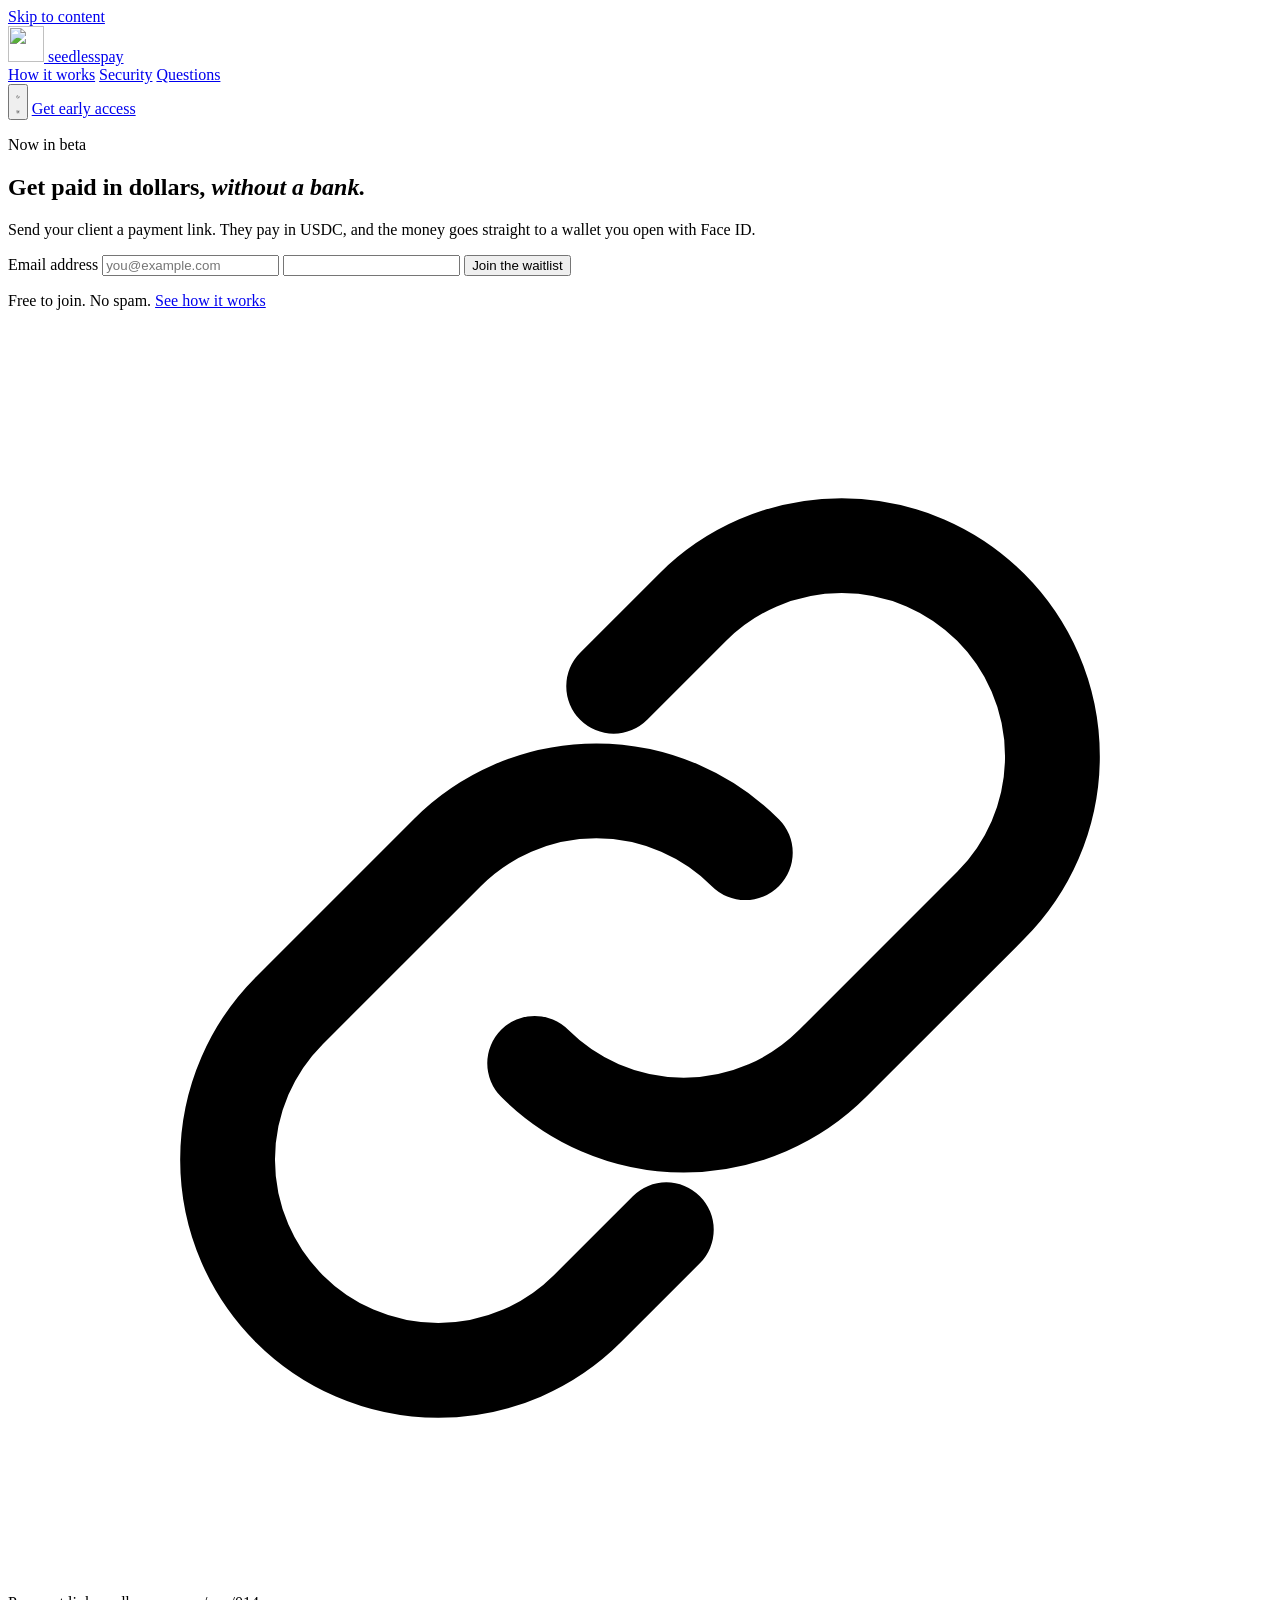
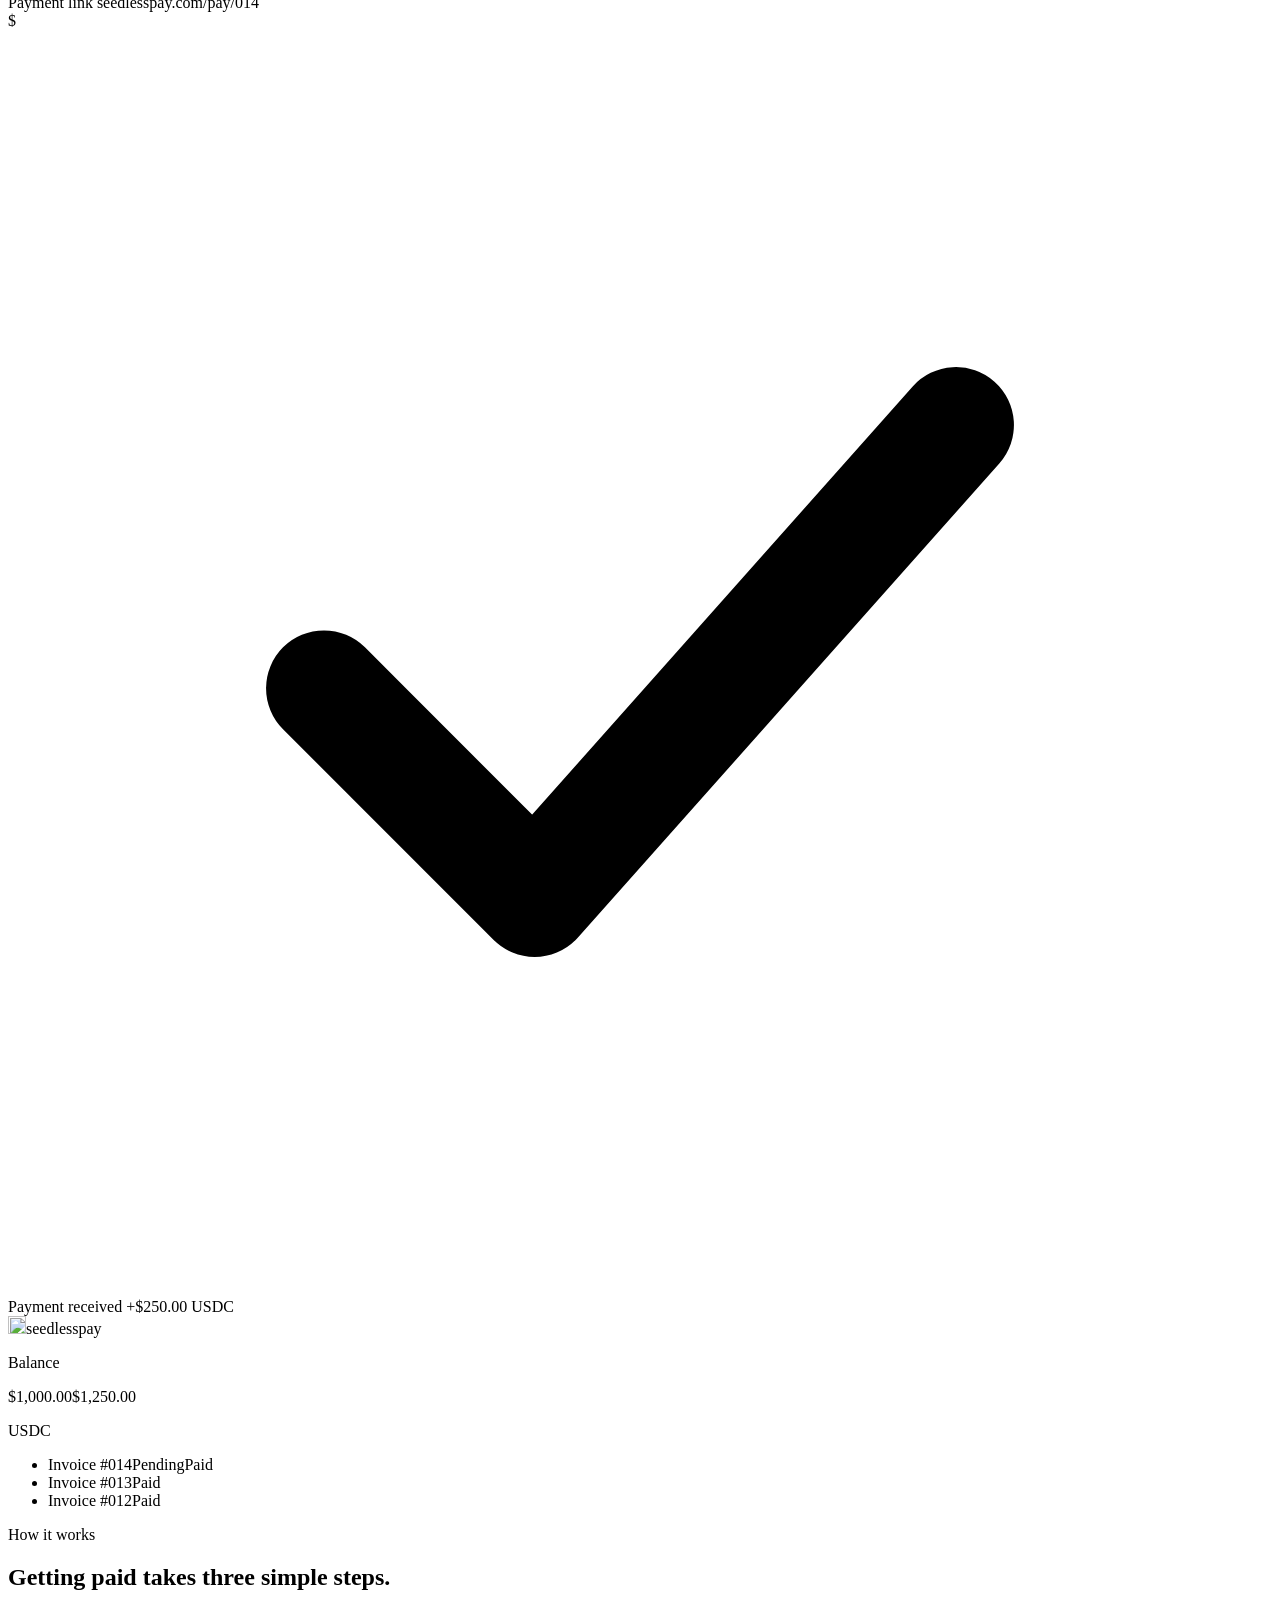
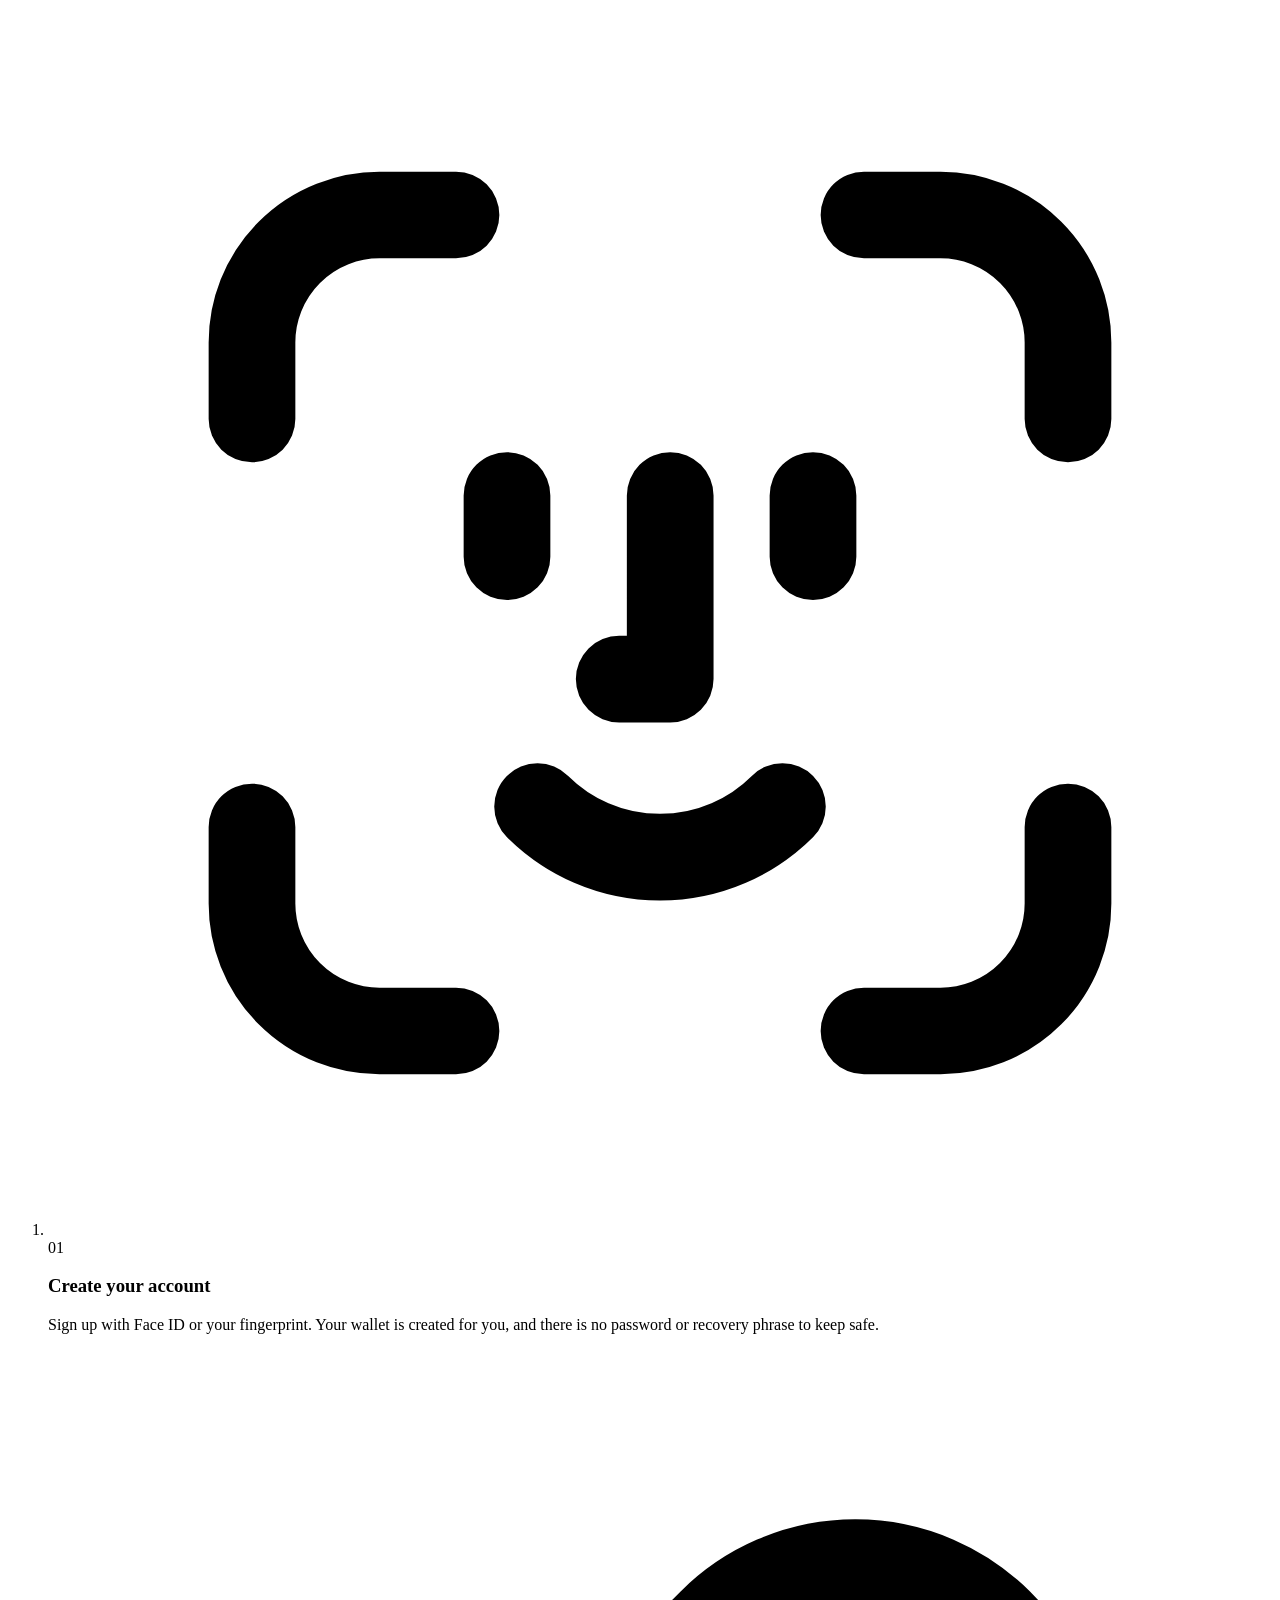
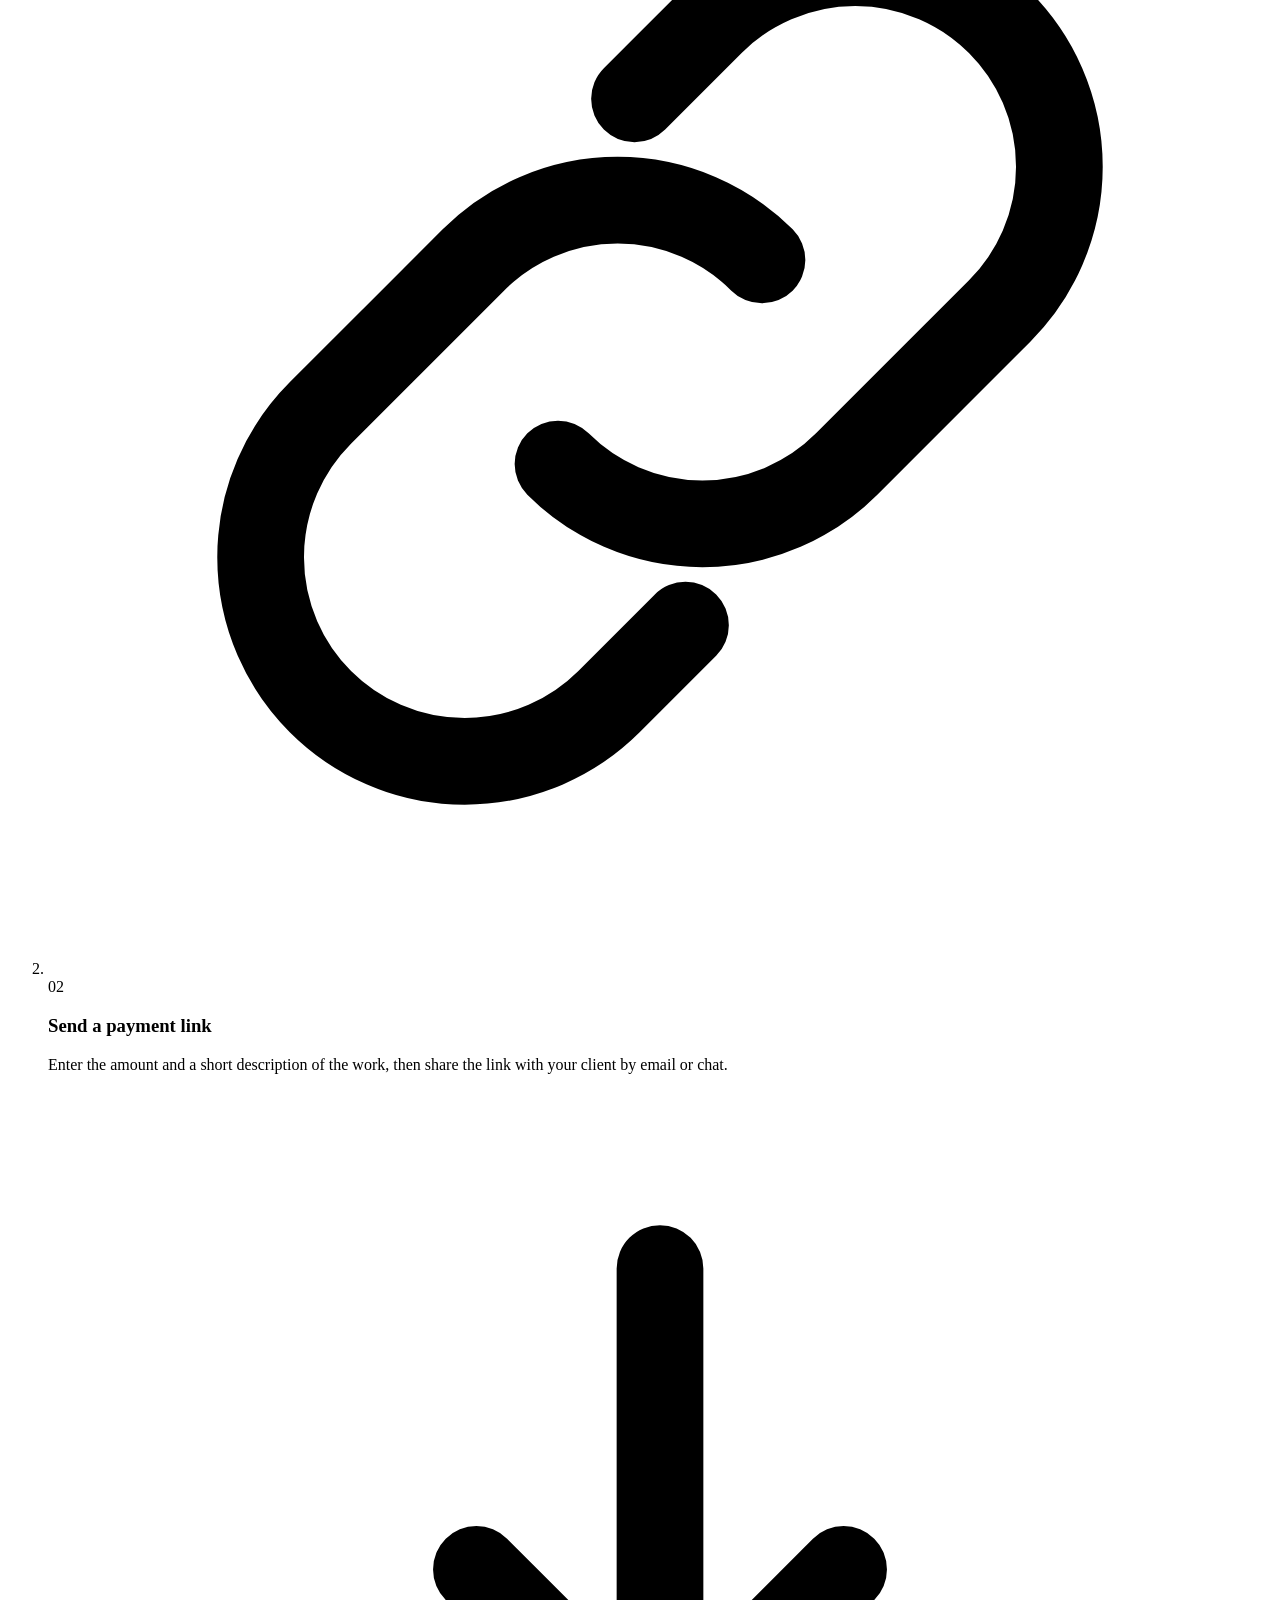
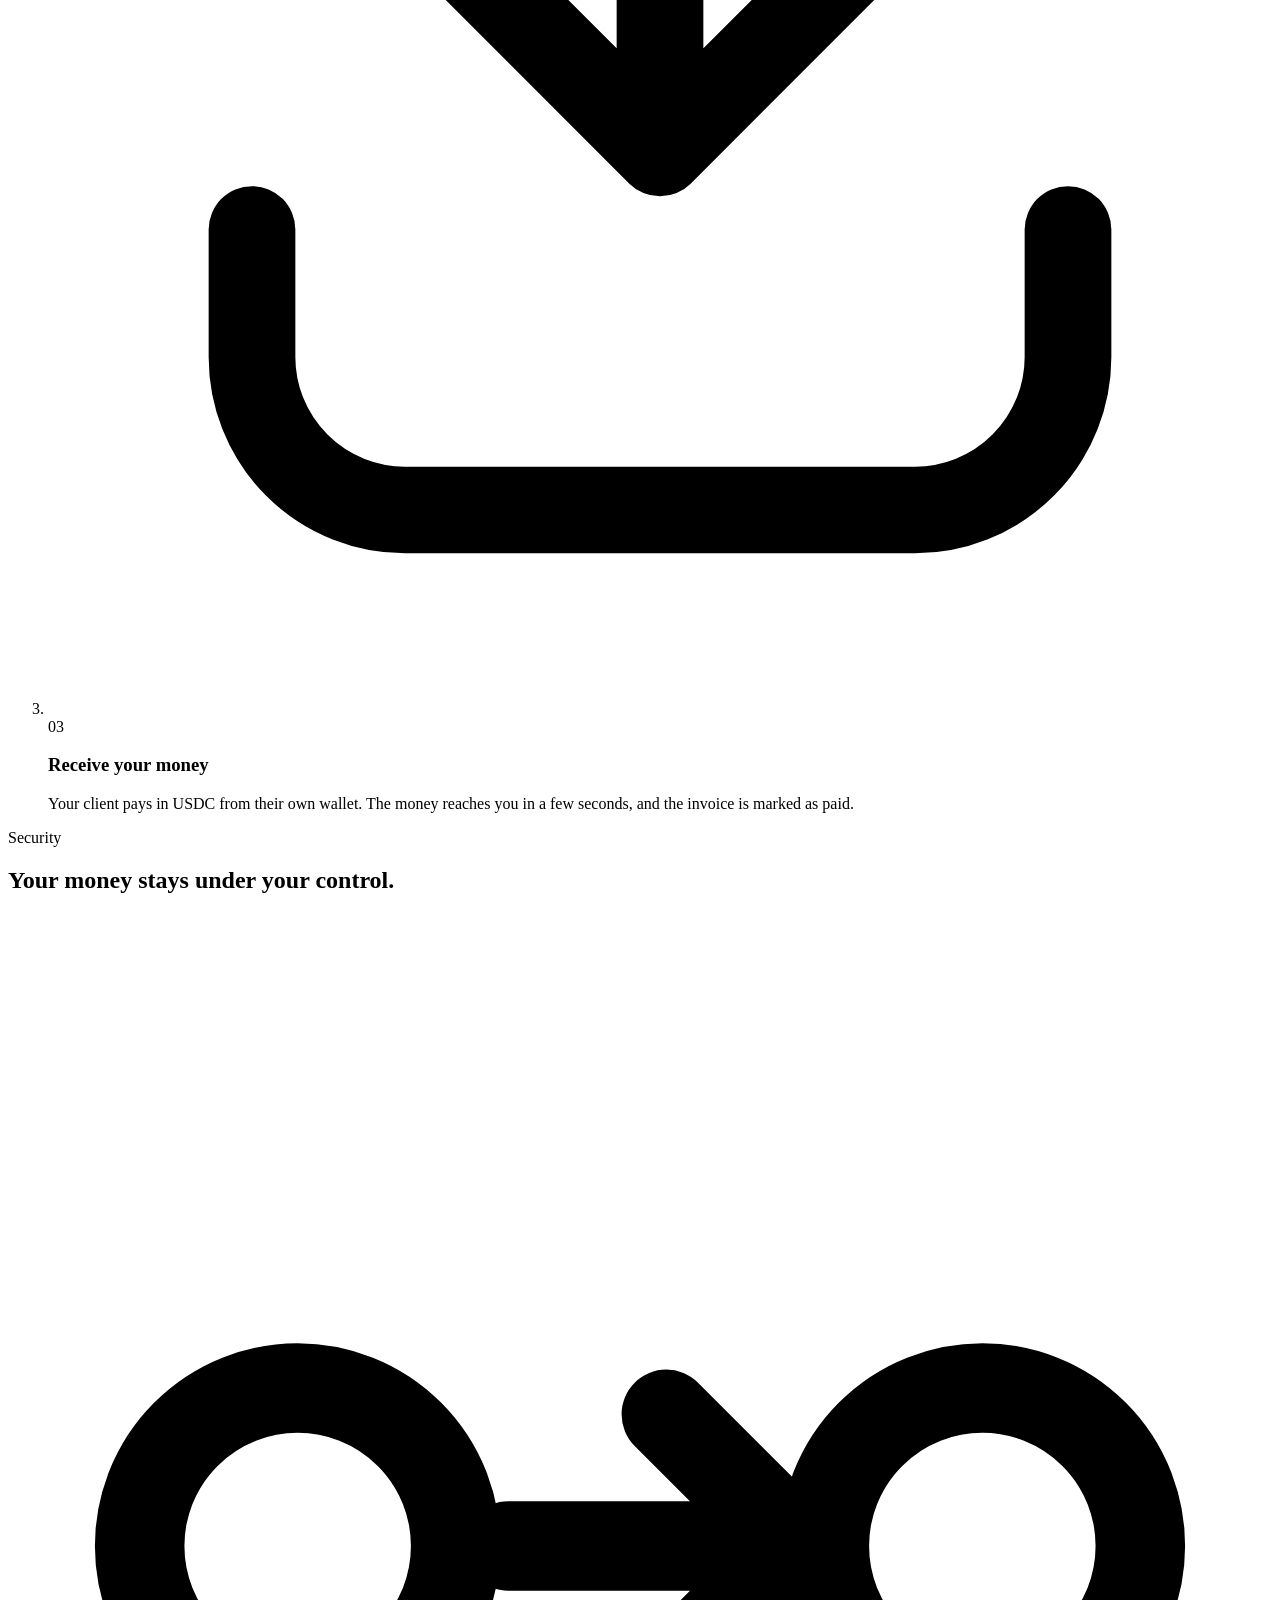
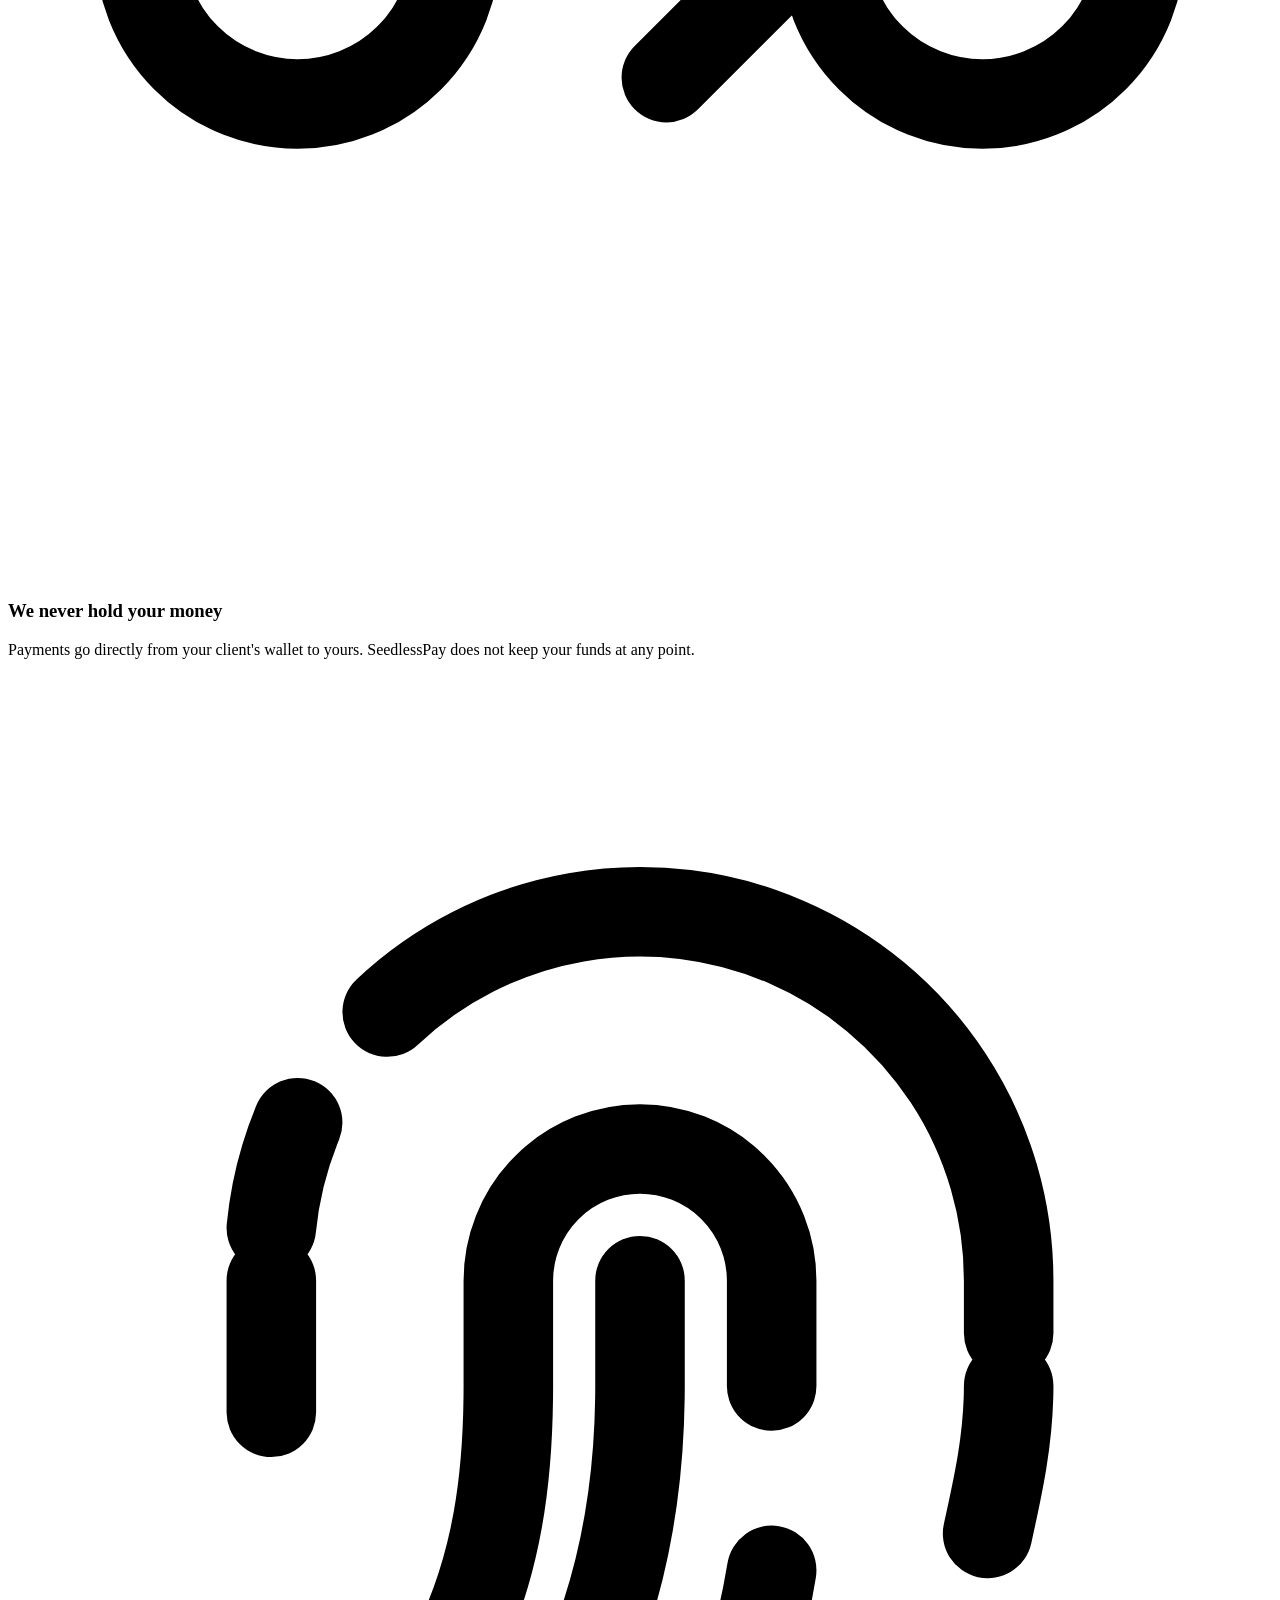
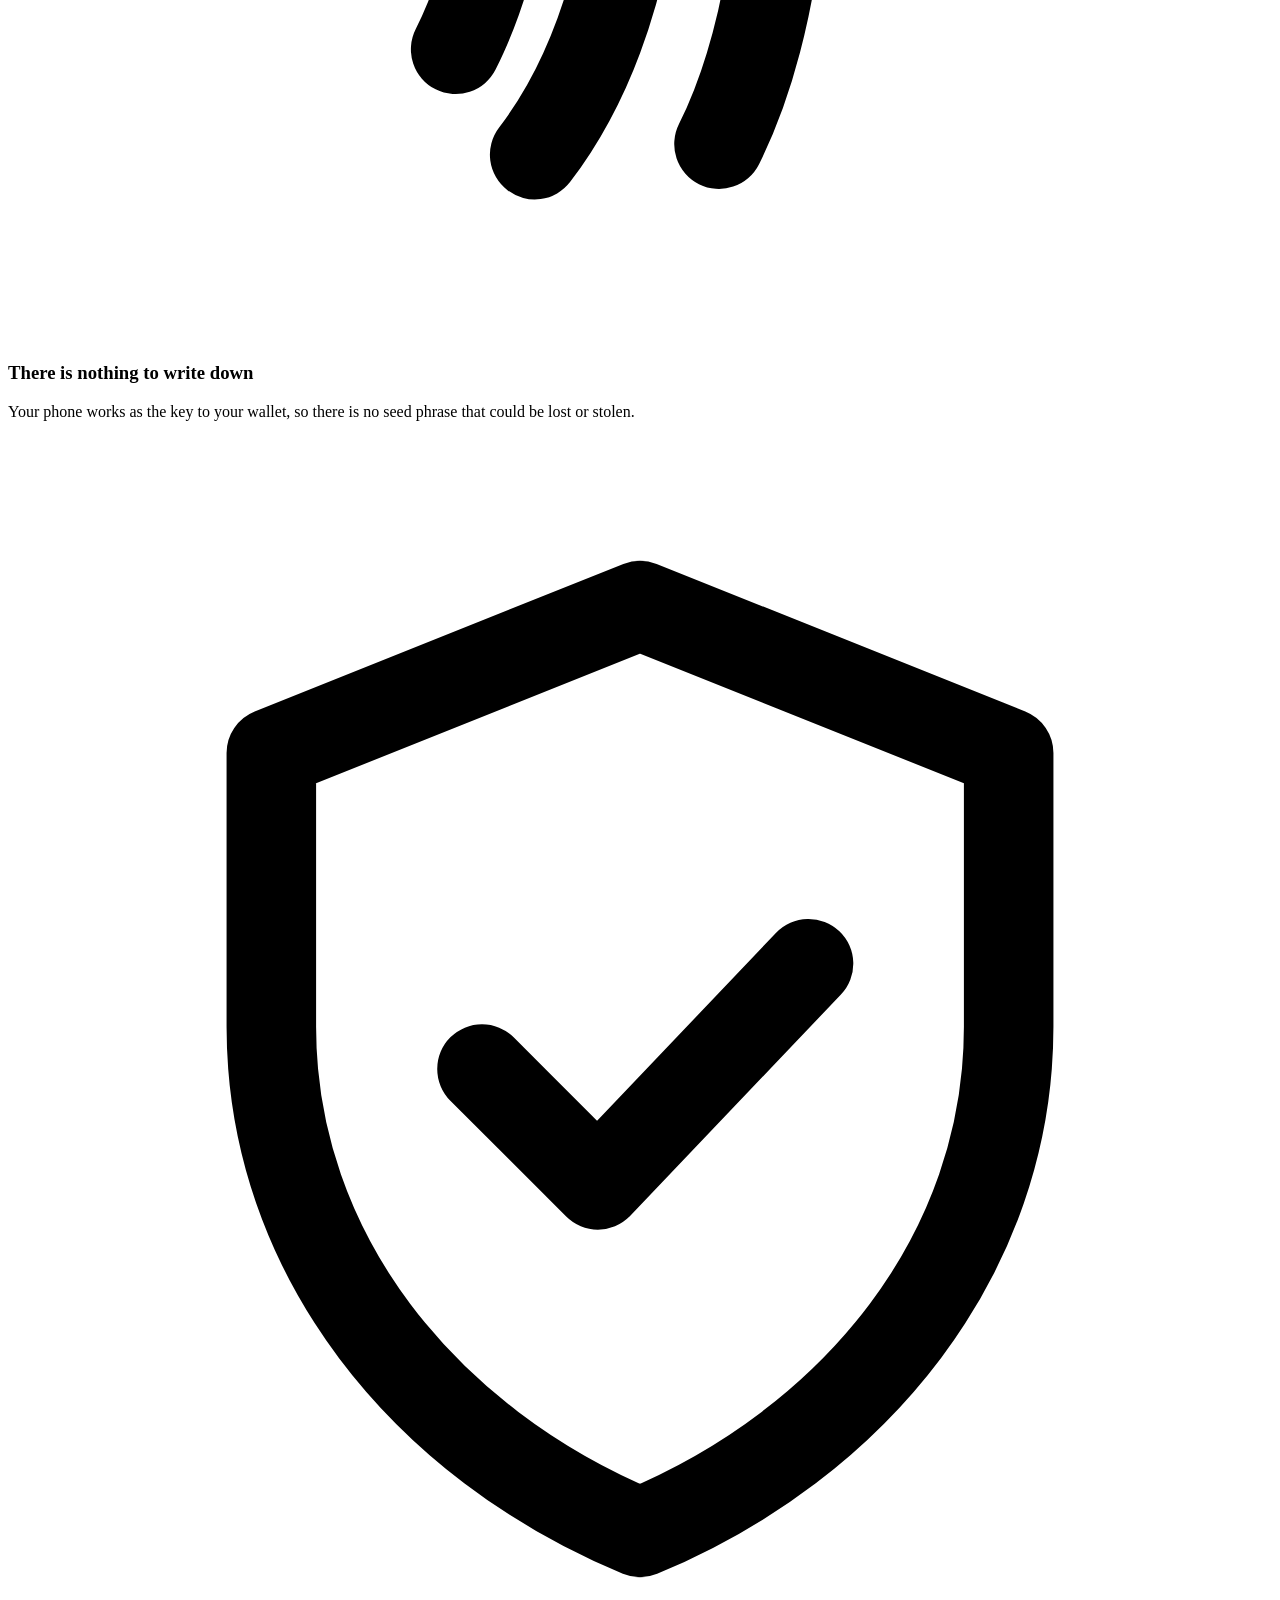
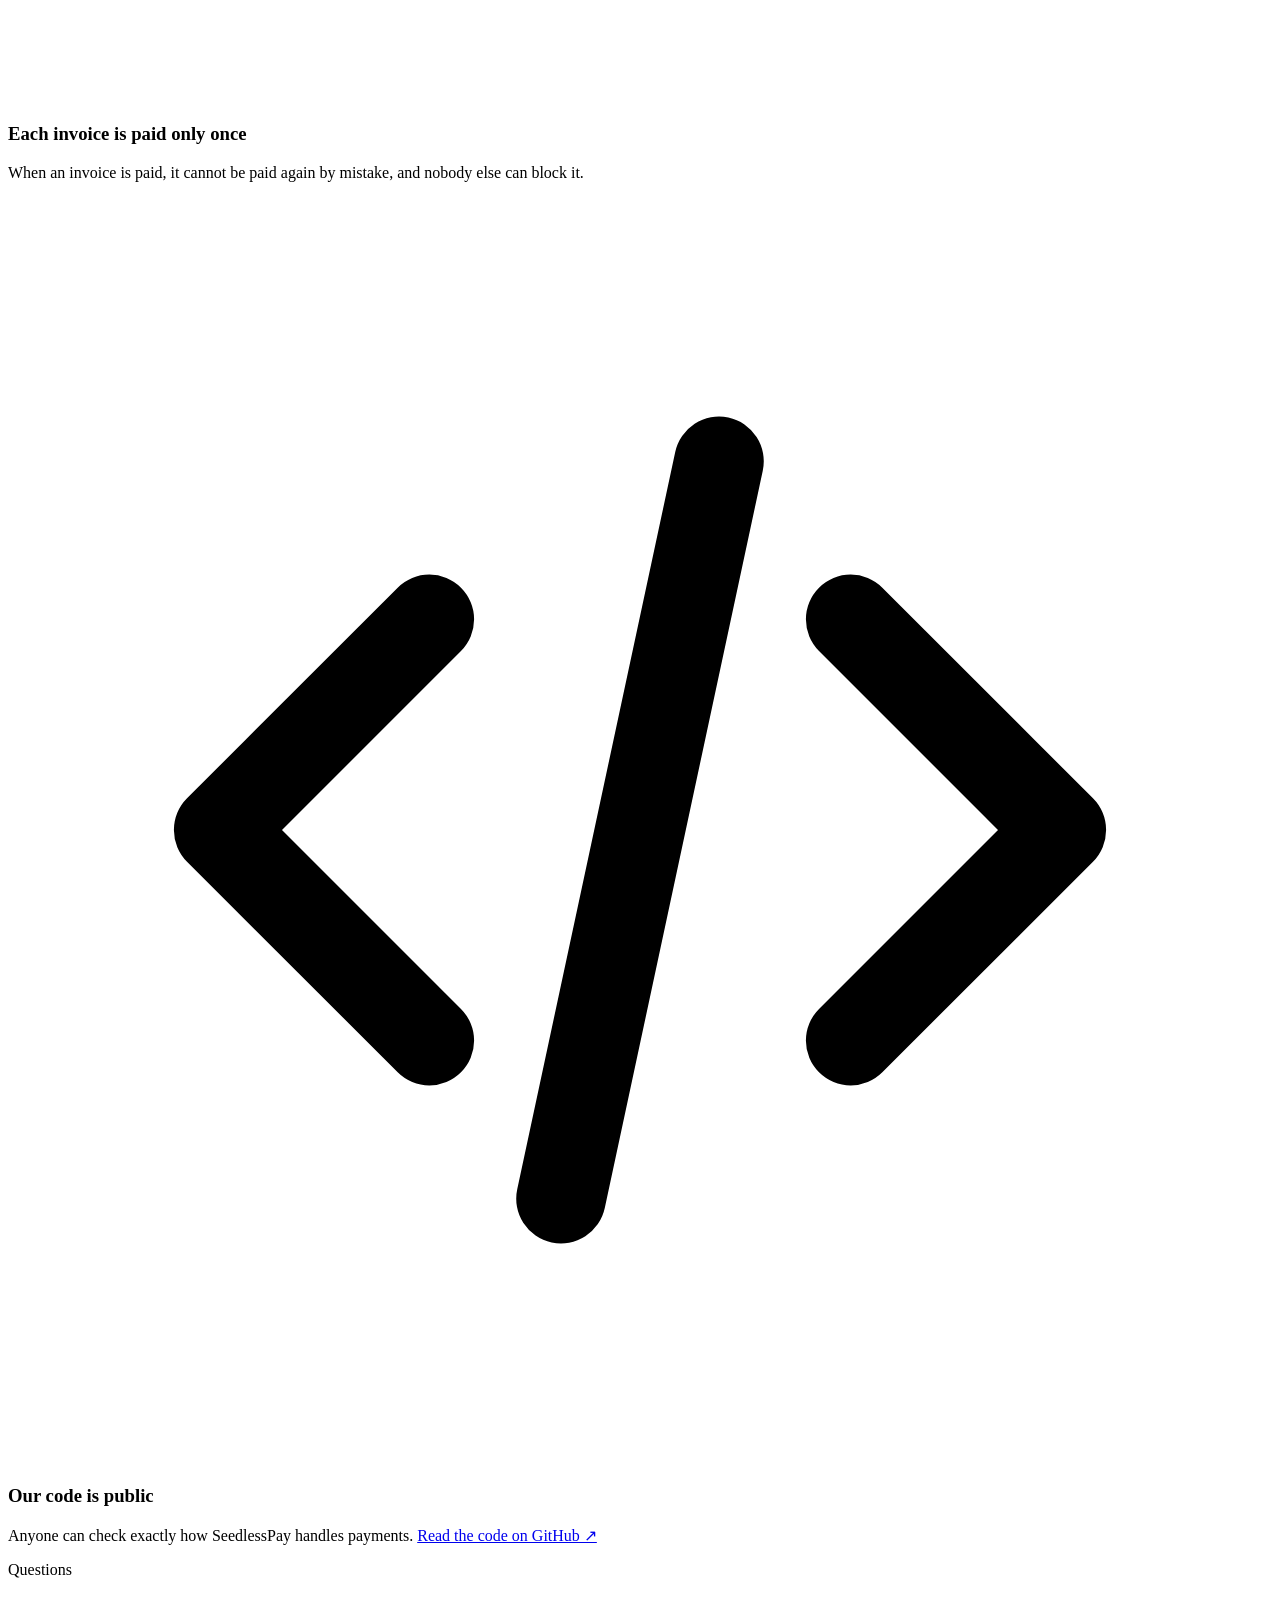
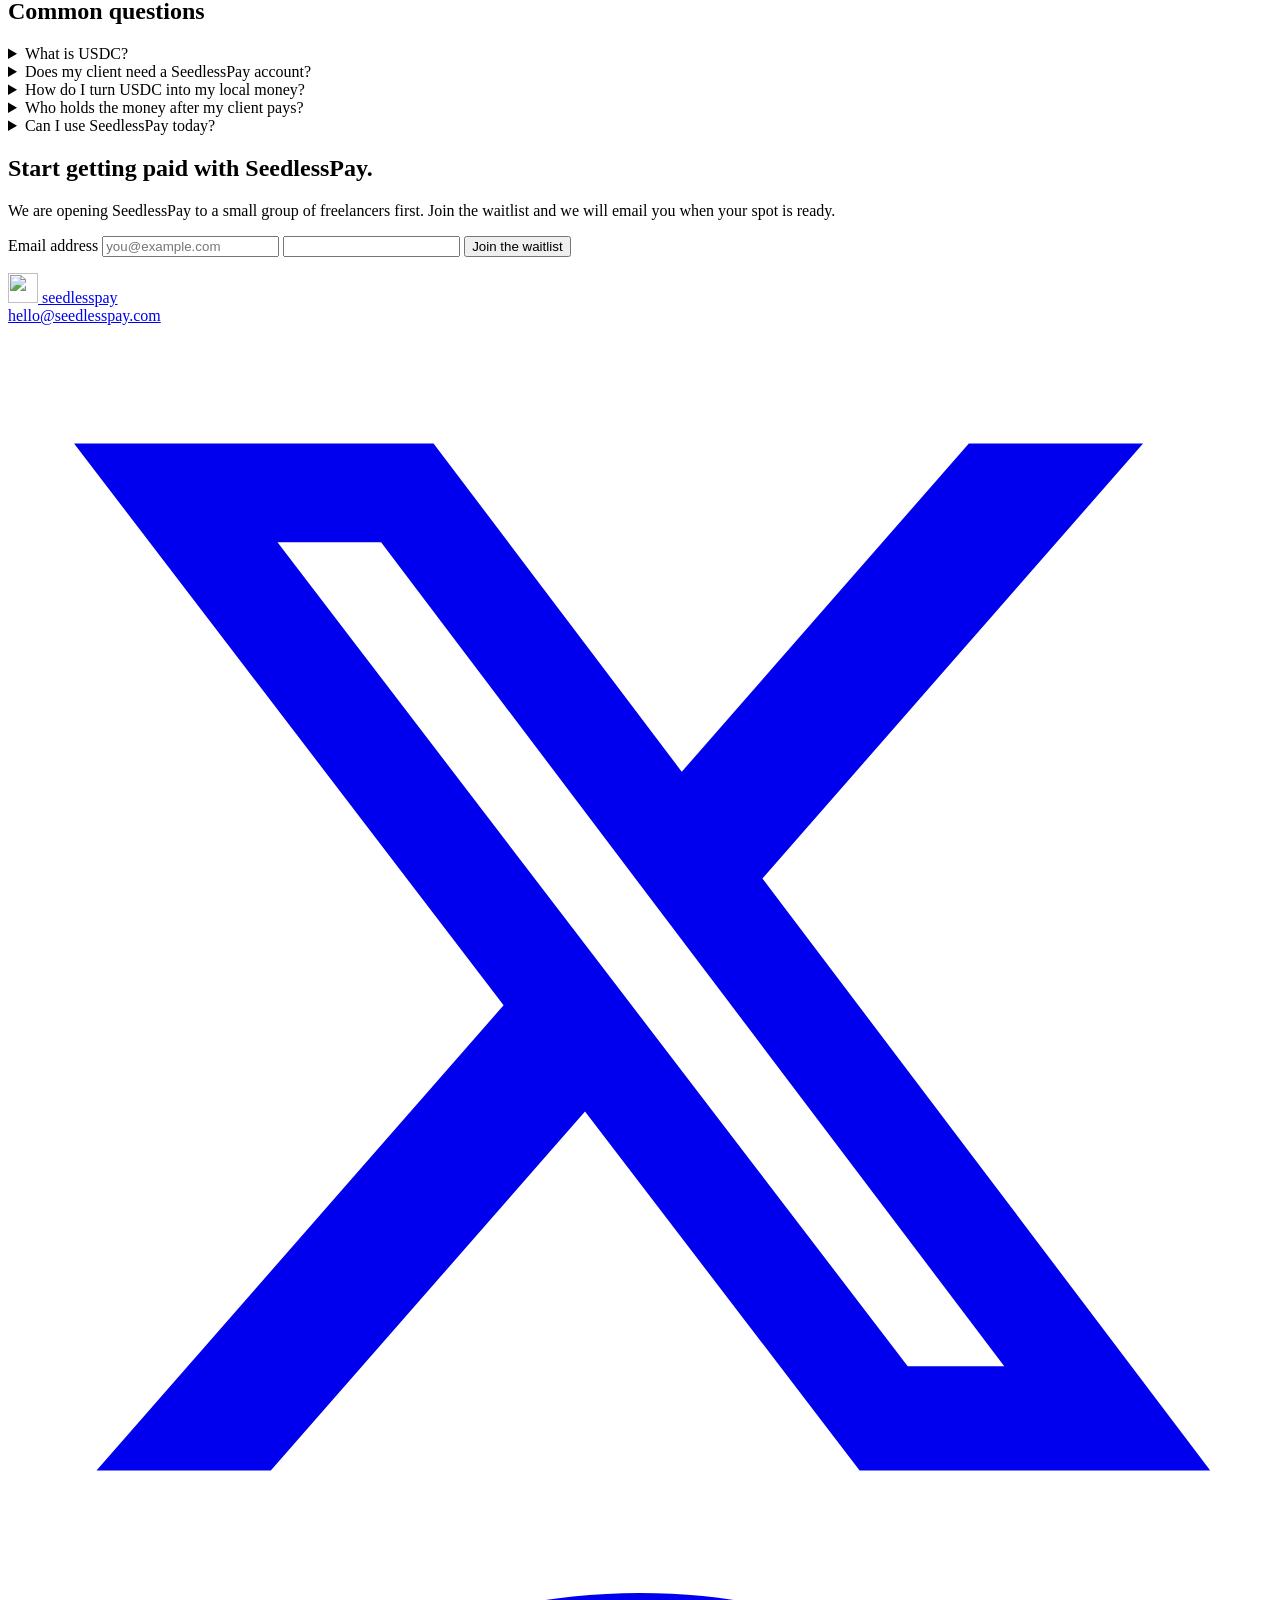
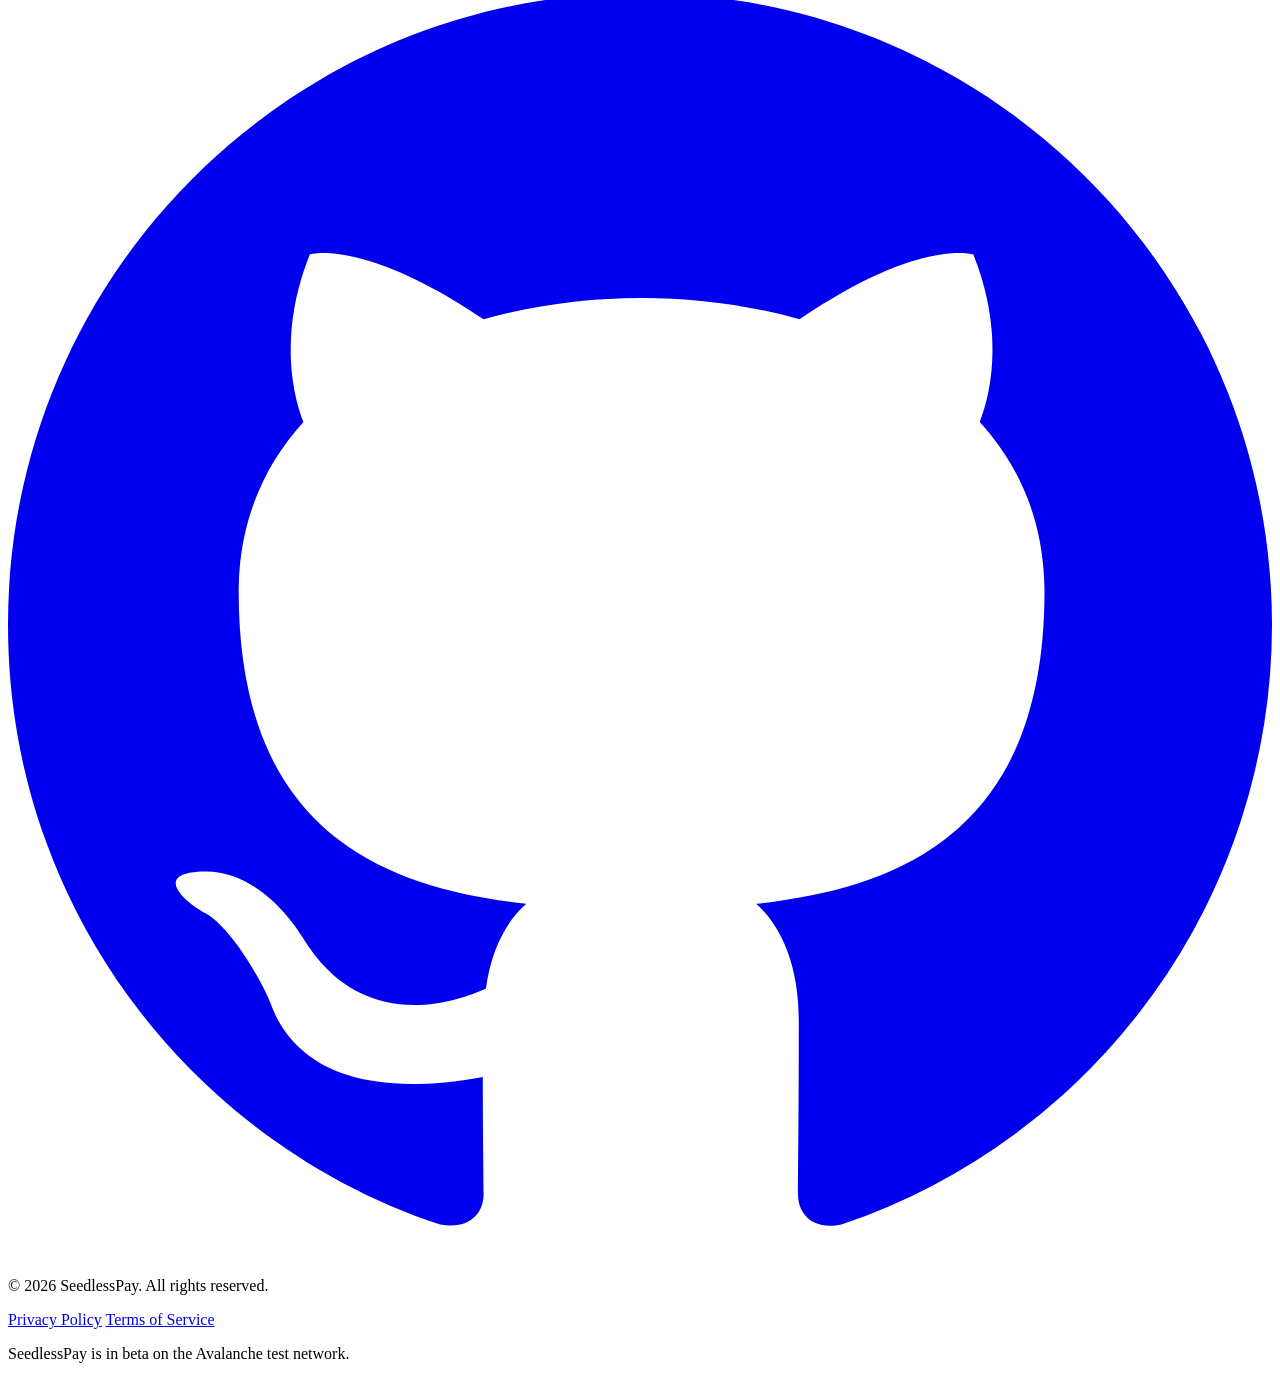
==== web/index.html @ 17ff7e2d "FAQ: make the cash-out answer global Remove the Myanmar-only example; explain selling USDC through a" ====
<!doctype html>
<html lang="en" data-theme="light">
<head>
  <meta charset="utf-8">
  <meta name="viewport" content="width=device-width, initial-scale=1">
  <title>SeedlessPay: get paid in dollars without a bank or a seed phrase</title>
  <meta name="description" content="SeedlessPay lets freelancers send a payment link and get paid in USDC, straight into a wallet they open with Face ID. No bank account or seed phrase needed.">
  <meta name="theme-color" content="#f7f5f0">
  <link rel="canonical" href="https://seedlesspay.com/">
  <link rel="icon" href="/assets/favicon.ico?v=2" sizes="any">
  <link rel="icon" href="/assets/favicon-32.png?v=2" type="image/png" sizes="32x32">
  <link rel="icon" href="/assets/icon-192.png?v=2" type="image/png" sizes="192x192">
  <link rel="apple-touch-icon" href="/assets/apple-touch-icon.png">

  <meta property="og:type" content="website">
  <meta property="og:url" content="https://seedlesspay.com/">
  <meta property="og:title" content="SeedlessPay: get paid in dollars">
  <meta property="og:description" content="Get paid in dollars without a bank or a seed phrase.">
  <meta property="og:image" content="https://seedlesspay.com/assets/og.png">
  <meta property="og:image:width" content="1200">
  <meta property="og:image:height" content="630">
  <meta property="og:image:alt" content="SeedlessPay: get paid in dollars, without a bank.">
  <meta property="og:site_name" content="SeedlessPay">
  <meta name="twitter:card" content="summary_large_image">
  <meta name="twitter:image" content="https://seedlesspay.com/assets/og.png">
  <meta name="twitter:site" content="@seedlesspay">

  <link rel="preload" href="/assets/fonts/Sora-latin.woff" as="font" type="font/woff" crossorigin>
  <link rel="preload" href="/assets/fonts/Outfit-latin.woff" as="font" type="font/woff" crossorigin>
  <link rel="stylesheet" href="/styles.css">
  <script>
    (function () {
      var t = null;
      try { t = localStorage.getItem("theme"); } catch (e) {}
      if (t !== "light" && t !== "dark") t = "light";
      document.documentElement.setAttribute("data-theme", t);
    })();
  </script>
</head>
<body>
  <a class="skip" href="#main">Skip to content</a>

  <header class="nav">
    <div class="wrap nav__inner">
      <a class="brand" href="/" aria-label="SeedlessPay home">
        <img src="/assets/logo-mark-256.png" alt="" width="36" height="36">
        <span>seedlesspay</span>
      </a>
      <nav class="nav__links" aria-label="Primary">
        <a href="#how">How it works</a>
        <a href="#safe">Security</a>
        <a href="#faq">Questions</a>
      </nav>
      <button class="theme" type="button" aria-label="Switch to light theme">
        <svg class="moon" viewBox="0 0 24 24" fill="none" stroke="currentColor" stroke-width="1.8" stroke-linecap="round" stroke-linejoin="round" aria-hidden="true"><path d="M21 12.8A9 9 0 1 1 11.2 3a7 7 0 0 0 9.8 9.8z"/></svg>
        <svg class="sun" viewBox="0 0 24 24" fill="none" stroke="currentColor" stroke-width="1.8" stroke-linecap="round" aria-hidden="true"><circle cx="12" cy="12" r="4"/><path d="M12 2v2M12 20v2M4.9 4.9l1.4 1.4M17.7 17.7l1.4 1.4M2 12h2M20 12h2M4.9 19.1l1.4-1.4M17.7 6.3l1.4-1.4"/></svg>
      </button>
      <a class="btn btn--small" href="#join">Get early access</a>
    </div>
  </header>

  <main id="main">
    <section class="hero">
      <div class="wrap hero__grid">
        <div class="hero__copy">
          <p class="pill"><span class="dot" aria-hidden="true"></span>Now in beta</p>
          <h1>Get paid in dollars, <em>without a bank.</em></h1>
          <p class="lede">Send your client a payment link. They pay in USDC, and the money goes straight to a wallet you open with Face ID.</p>
          <form class="join" action="/api/waitlist" method="post" novalidate data-waitlist>
            <label class="sr-only" for="email-hero">Email address</label>
            <input id="email-hero" class="join__input" type="email" name="email" placeholder="you@example.com" autocomplete="email" maxlength="254" required>
            <input class="hp" type="text" name="company" tabindex="-1" autocomplete="off" aria-hidden="true">
            <button class="btn" type="submit">Join the waitlist</button>
            <p class="join__msg" role="status" aria-live="polite"></p>
          </form>
          <p class="fine">Free to join. No spam. <a href="#how">See how it works</a></p>
        </div>

        <div class="stage" role="img" aria-label="A client pays a SeedlessPay link and the money arrives in the freelancer's wallet">
          <div class="stage__glow"></div>
          <div class="chip">
            <span class="chip__icon"><svg viewBox="0 0 24 24" fill="none" stroke="currentColor" stroke-width="1.8" stroke-linecap="round" stroke-linejoin="round"><path d="M10 14a4 4 0 0 0 5.66 0l3-3a4 4 0 0 0-5.66-5.66l-1.5 1.5"/><path d="M14 10a4 4 0 0 0-5.66 0l-3 3a4 4 0 0 0 5.66 5.66l1.5-1.5"/></svg></span>
            <span class="chip__text">
              <span class="chip__label">Payment link</span>
              <span class="chip__url">seedlesspay.com/pay/014</span>
            </span>
          </div>
          <div class="coin"><div class="coin__face">$</div></div>
          <div class="phone">
            <div class="phone__screen">
              <div class="phone__notch"></div>
              <div class="toast">
                <span class="toast__icon"><svg viewBox="0 0 24 24" fill="none" stroke="currentColor" stroke-width="2.2" stroke-linecap="round" stroke-linejoin="round"><path d="m6 12.5 4 4 8-9"/></svg></span>
                <span>
                  <span class="toast__title">Payment received</span>
                  <span class="toast__sub">+$250.00 USDC</span>
                </span>
              </div>
              <div class="app__head"><img src="/assets/logo-mark-256.png" alt="" width="18" height="18"><span>seedlesspay</span></div>
              <p class="app__label">Balance</p>
              <p class="app__bal"><span class="swap swap--a">$1,000.00</span><span class="swap swap--b">$1,250.00</span></p>
              <p class="app__unit">USDC</p>
              <ul class="app__list">
                <li><span>Invoice #014</span><span class="tag"><span class="swap swap--a tag--wait">Pending</span><span class="swap swap--b tag--paid">Paid</span></span></li>
                <li><span>Invoice #013</span><span class="tag"><span class="tag--paid">Paid</span></span></li>
                <li><span>Invoice #012</span><span class="tag"><span class="tag--paid">Paid</span></span></li>
              </ul>
            </div>
          </div>
        </div>
      </div>
    </section>

    <section class="section" id="how">
      <div class="wrap">
        <p class="eyebrow">How it works</p>
        <h2>Getting paid takes three simple steps.</h2>
        <ol class="steps">
          <li>
            <span class="icon" aria-hidden="true"><svg viewBox="0 0 24 24" fill="none" stroke="currentColor" stroke-width="1.7" stroke-linecap="round" stroke-linejoin="round"><path d="M4 8V6.5A2.5 2.5 0 0 1 6.5 4H8M16 4h1.5A2.5 2.5 0 0 1 20 6.5V8M20 16v1.5a2.5 2.5 0 0 1-2.5 2.5H16M8 20H6.5A2.5 2.5 0 0 1 4 17.5V16"/><path d="M9 9.5v1.2M15 9.5v1.2M12.2 9.5v3.6h-1"/><path d="M9.6 15.6a3.4 3.4 0 0 0 4.8 0"/></svg></span>
            <span class="step__n">01</span>
            <h3>Create your account</h3>
            <p>Sign up with Face ID or your fingerprint. Your wallet is created for you, and there is no password or recovery phrase to keep safe.</p>
          </li>
          <li>
            <span class="icon" aria-hidden="true"><svg viewBox="0 0 24 24" fill="none" stroke="currentColor" stroke-width="1.7" stroke-linecap="round" stroke-linejoin="round"><path d="M10 14a4 4 0 0 0 5.66 0l3-3a4 4 0 0 0-5.66-5.66l-1.5 1.5"/><path d="M14 10a4 4 0 0 0-5.66 0l-3 3a4 4 0 0 0 5.66 5.66l1.5-1.5"/></svg></span>
            <span class="step__n">02</span>
            <h3>Send a payment link</h3>
            <p>Enter the amount and a short description of the work, then share the link with your client by email or chat.</p>
          </li>
          <li>
            <span class="icon" aria-hidden="true"><svg viewBox="0 0 24 24" fill="none" stroke="currentColor" stroke-width="1.7" stroke-linecap="round" stroke-linejoin="round"><path d="M12 3.5v9.5m0 0-3.6-3.6M12 13l3.6-3.6"/><path d="M4 14.5v2.5A3 3 0 0 0 7 20h10a3 3 0 0 0 3-3v-2.5"/></svg></span>
            <span class="step__n">03</span>
            <h3>Receive your money</h3>
            <p>Your client pays in USDC from their own wallet. The money reaches you in a few seconds, and the invoice is marked as paid.</p>
          </li>
        </ol>
      </div>
    </section>

    <section class="section" id="safe">
      <div class="wrap">
        <p class="eyebrow">Security</p>
        <h2>Your money stays under your control.</h2>
        <div class="features">
          <article>
            <span class="icon" aria-hidden="true"><svg viewBox="0 0 24 24" fill="none" stroke="currentColor" stroke-width="1.7" stroke-linecap="round" stroke-linejoin="round"><circle cx="5.5" cy="12" r="3"/><circle cx="18.5" cy="12" r="3"/><path d="M9.5 12h5m-2-2.5 2.5 2.5-2.5 2.5"/></svg></span>
            <h3>We never hold your money</h3>
            <p>Payments go directly from your client's wallet to yours. SeedlessPay does not keep your funds at any point.</p>
          </article>
          <article>
            <span class="icon" aria-hidden="true"><svg viewBox="0 0 24 24" fill="none" stroke="currentColor" stroke-width="1.7" stroke-linecap="round" stroke-linejoin="round"><path d="M7.2 6.4A7 7 0 0 1 19 11.5v1"/><path d="M5 10.5a7 7 0 0 1 .5-2"/><path d="M5 14v-2.5"/><path d="M8.5 18.5c.8-1.6 1-3.3 1-5v-2a2.5 2.5 0 0 1 5 0v2"/><path d="M12 11.5v2c0 2.8-.7 5.3-2 7"/><path d="M14.5 17c-.2 1.2-.5 2.3-1 3.3"/><path d="M18.6 16.3c.2-.9.4-1.8.4-2.8"/></svg></span>
            <h3>There is nothing to write down</h3>
            <p>Your phone works as the key to your wallet, so there is no seed phrase that could be lost or stolen.</p>
          </article>
          <article>
            <span class="icon" aria-hidden="true"><svg viewBox="0 0 24 24" fill="none" stroke="currentColor" stroke-width="1.7" stroke-linecap="round" stroke-linejoin="round"><path d="M12 3.2 19 6v5.2c0 4.3-2.9 7.9-7 9.6-4.1-1.7-7-5.3-7-9.6V6z"/><path d="m9 12 2.2 2.2L15.2 10"/></svg></span>
            <h3>Each invoice is paid only once</h3>
            <p>When an invoice is paid, it cannot be paid again by mistake, and nobody else can block it.</p>
          </article>
          <article>
            <span class="icon" aria-hidden="true"><svg viewBox="0 0 24 24" fill="none" stroke="currentColor" stroke-width="1.7" stroke-linecap="round" stroke-linejoin="round"><path d="m8 8-4 4 4 4M16 8l4 4-4 4M13.5 5l-3 14"/></svg></span>
            <h3>Our code is public</h3>
            <p>Anyone can check exactly how SeedlessPay handles payments. <a href="https://github.com/thesithunyein/seedlesspay" rel="noopener">Read the code on GitHub ↗</a></p>
          </article>
        </div>
      </div>
    </section>

    <section class="section" id="faq">
      <div class="wrap narrow">
        <p class="eyebrow">Questions</p>
        <h2>Common questions</h2>
        <div class="faq">
          <details>
            <summary>What is USDC?</summary>
            <p>USDC is a digital dollar issued by Circle. One USDC is designed to always be worth one US dollar, so the amount on your invoice keeps its value.</p>
          </details>
          <details>
            <summary>Does my client need a SeedlessPay account?</summary>
            <p>No. Your client can pay the link from any wallet that holds USDC on Avalanche. Only you need an account to send invoices.</p>
          </details>
          <details>
            <summary>How do I turn USDC into my local money?</summary>
            <p>You can sell USDC for your local currency through a crypto exchange or a peer-to-peer (P2P) service that works in your country, and receive the money in your bank account or mobile wallet. Some services only accept USDT, and in that case you can swap your USDC to USDT first. SeedlessPay does not run these services, so please check their fees and the rules where you live.</p>
          </details>
          <details>
            <summary>Who holds the money after my client pays?</summary>
            <p>You do. The payment moves from your client's wallet directly to your wallet in one step, and SeedlessPay never has access to it.</p>
          </details>
          <details>
            <summary>Can I use SeedlessPay today?</summary>
            <p>SeedlessPay is in beta and currently runs on the Avalanche test network. We are inviting a small group of freelancers first, and you can join the waitlist on this page.</p>
          </details>
        </div>
      </div>
    </section>

    <section class="section closing" id="join">
      <div class="wrap narrow center">
        <h2>Start getting paid with SeedlessPay.</h2>
        <p class="body">We are opening SeedlessPay to a small group of freelancers first. Join the waitlist and we will email you when your spot is ready.</p>
        <form class="join" action="/api/waitlist" method="post" novalidate data-waitlist>
          <label class="sr-only" for="email-join">Email address</label>
          <input id="email-join" class="join__input" type="email" name="email" placeholder="you@example.com" autocomplete="email" maxlength="254" required>
          <input class="hp" type="text" name="company" tabindex="-1" autocomplete="off" aria-hidden="true">
          <button class="btn" type="submit">Join the waitlist</button>
          <p class="join__msg" role="status" aria-live="polite"></p>
        </form>
      </div>
    </section>
  </main>

  <footer class="footer">
    <div class="wrap">
      <div class="footer__top">
        <a class="brand" href="/" aria-label="SeedlessPay home">
          <img src="/assets/logo-mark-256.png" alt="" width="30" height="30">
          <span>seedlesspay</span>
        </a>
        <nav class="footer__links" aria-label="Footer">
          <a href="mailto:hello@seedlesspay.com">hello@seedlesspay.com</a>
          <a class="icon-link" href="https://x.com/seedlesspay" rel="noopener" aria-label="SeedlessPay on X">
            <svg viewBox="0 0 24 24" aria-hidden="true"><path fill="currentColor" d="M18.244 2.25h3.308l-7.227 8.26 8.502 11.24H16.17l-5.214-6.817L4.99 21.75H1.68l7.73-8.835L1.254 2.25H8.08l4.713 6.231zm-1.161 17.52h1.833L7.084 4.126H5.117z"/></svg>
          </a>
          <a class="icon-link" href="https://github.com/thesithunyein/seedlesspay" rel="noopener" aria-label="SeedlessPay on GitHub">
            <svg viewBox="0 0 16 16" aria-hidden="true"><path fill="currentColor" d="M8 0C3.58 0 0 3.58 0 8c0 3.54 2.29 6.53 5.47 7.59.4.07.55-.17.55-.38 0-.19-.01-.82-.01-1.49-2.01.37-2.53-.49-2.69-.94-.09-.23-.48-.94-.82-1.13-.28-.15-.68-.52-.01-.53.63-.01 1.08.58 1.23.82.72 1.21 1.87.87 2.33.66.07-.52.28-.87.51-1.07-1.78-.2-3.64-.89-3.64-3.95 0-.87.31-1.59.82-2.15-.08-.2-.36-1.02.08-2.12 0 0 .67-.21 2.2.82.64-.18 1.32-.27 2-.27.68 0 1.36.09 2 .27 1.53-1.04 2.2-.82 2.2-.82.44 1.1.16 1.92.08 2.12.51.56.82 1.27.82 2.15 0 3.07-1.87 3.75-3.65 3.95.29.25.54.73.54 1.48 0 1.07-.01 1.93-.01 2.2 0 .21.15.46.55.38A8.013 8.013 0 0016 8c0-4.42-3.58-8-8-8z"/></svg>
          </a>
        </nav>
      </div>
      <div class="footer__bottom">
        <p>© 2026 SeedlessPay. All rights reserved.</p>
        <nav class="footer__legal" aria-label="Legal">
          <a href="/privacy">Privacy Policy</a>
          <a href="/terms">Terms of Service</a>
        </nav>
        <p class="footer__note">SeedlessPay is in beta on the Avalanche test network.</p>
      </div>
    </div>
  </footer>

  <script>
    (function () {
      var root = document.documentElement;
      var btn = document.querySelector(".theme");
      var meta = document.querySelector('meta[name="theme-color"]');
      function sync() {
        var light = root.getAttribute("data-theme") === "light";
        btn.setAttribute("aria-label", light ? "Switch to dark theme" : "Switch to light theme");
        meta.setAttribute("content", light ? "#f7f5f0" : "#0f1515");
      }
      sync();
      btn.addEventListener("click", function () {
        var next = root.getAttribute("data-theme") === "light" ? "dark" : "light";
        root.setAttribute("data-theme", next);
        try { localStorage.setItem("theme", next); } catch (e) {}
        sync();
      });
    })();
  </script>
  <script>
    (function () {
      var forms = document.querySelectorAll("[data-waitlist]");
      function show(form, text, kind) {
        var msg = form.querySelector(".join__msg");
        msg.textContent = text;
        msg.className = "join__msg" + (kind ? " join__msg--" + kind : "");
      }
      forms.forEach(function (form) {
        form.addEventListener("submit", function (e) {
          e.preventDefault();
          var input = form.querySelector('input[name="email"]');
          var button = form.querySelector('button[type="submit"]');
          if (!input.checkValidity()) { show(form, "Please enter a valid email address.", "error"); input.focus(); return; }
          button.disabled = true; button.textContent = "Joining…"; show(form, "", "");
          fetch("/api/waitlist", {
            method: "POST",
            headers: { "Content-Type": "application/json" },
            body: JSON.stringify({ email: input.value, company: form.querySelector(".hp").value })
          })
            .then(function (r) { return r.json().catch(function () { return { ok: false }; }); })
            .then(function (data) {
              if (data.ok) {
                form.reset();
                show(form, data.alreadyJoined ? "You are already on the list. We will email you when your spot is ready." : "You are on the list. We will email you when your spot is ready.", "ok");
              } else {
                show(form, data.error || "Something went wrong. Please try again.", "error");
              }
            })
            .catch(function () { show(form, "Could not connect. Please check your internet and try again.", "error"); })
            .then(function () { button.disabled = false; button.textContent = "Join the waitlist"; });
        });
        form.querySelector('input[name="email"]').addEventListener("input", function () { show(form, "", ""); });
      });
      var joined = new URLSearchParams(location.search).get("joined");
      if (joined) {
        var f = document.querySelector("#join [data-waitlist]");
        if (f) show(f, joined === "1" ? "You are on the list. We will email you when your spot is ready." : "Something went wrong. Please try again.", joined === "1" ? "ok" : "error");
      }
    })();
  </script>
</body>
</html>
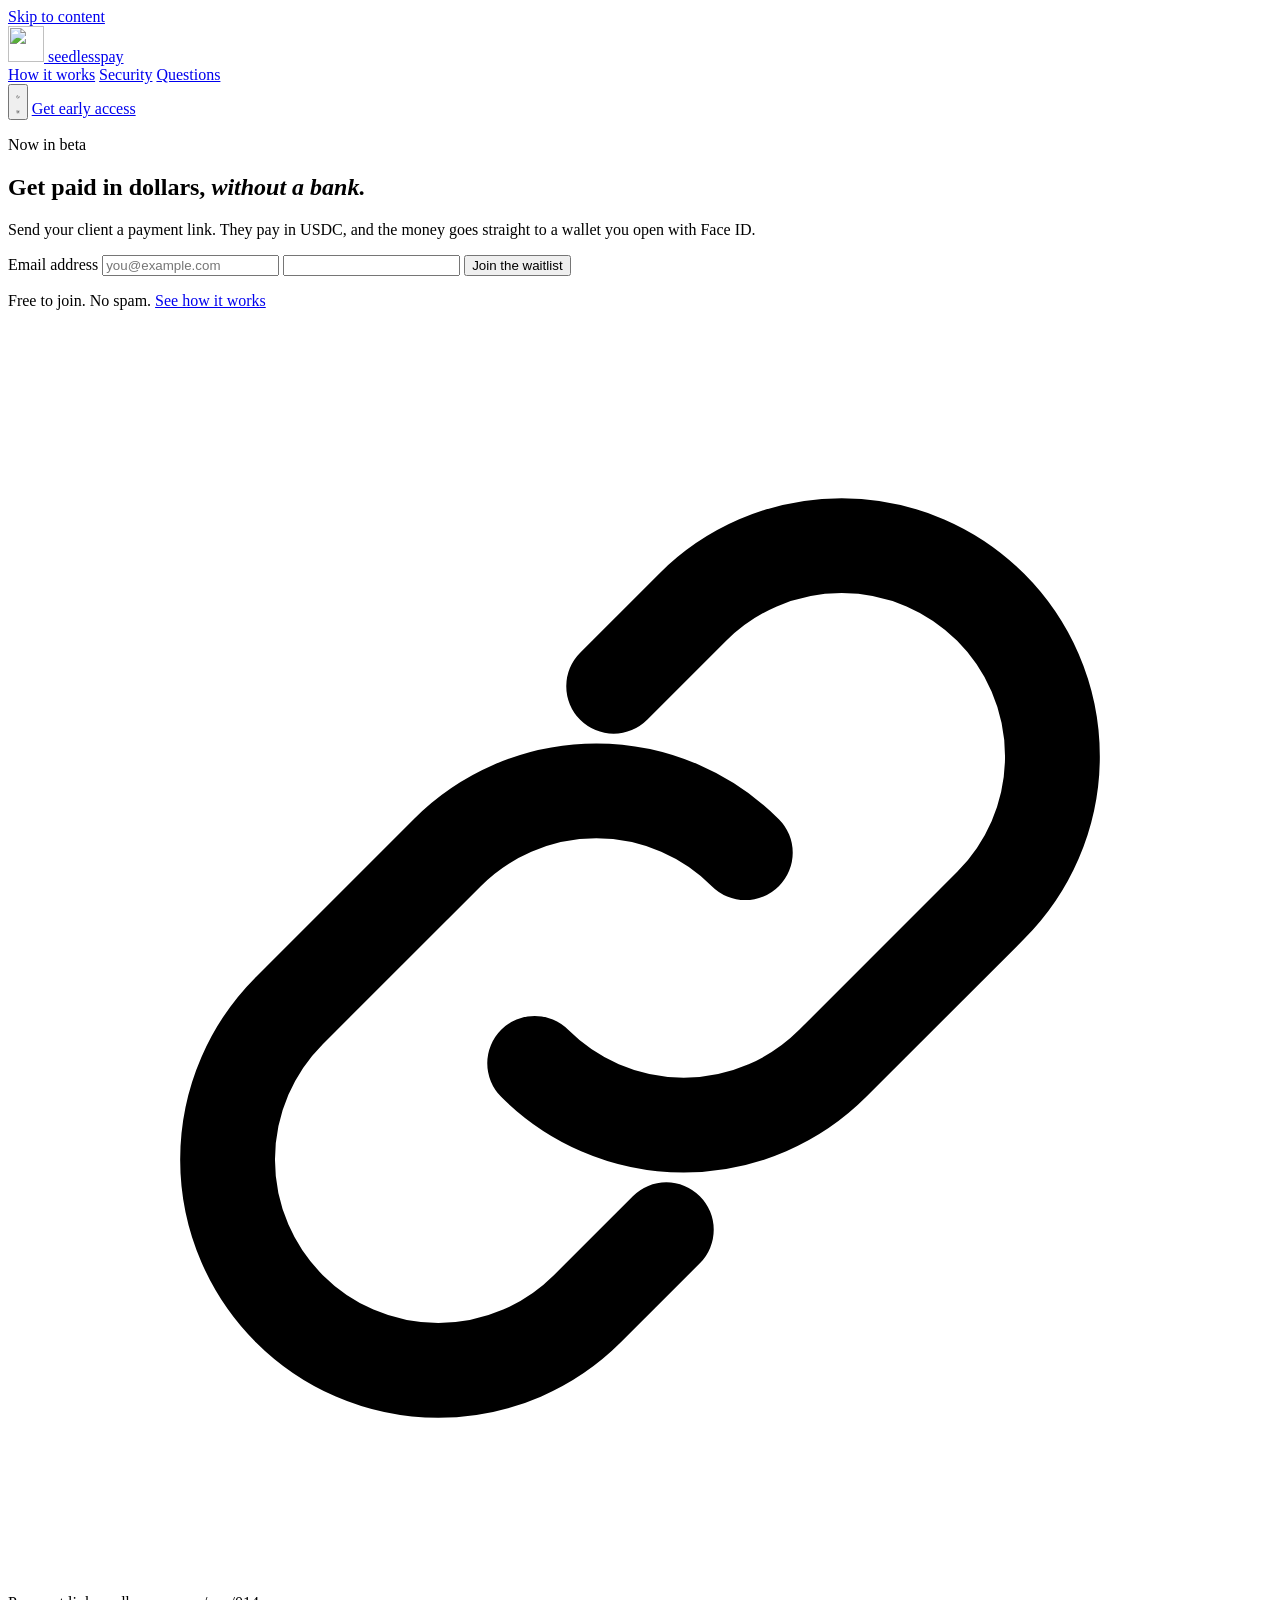
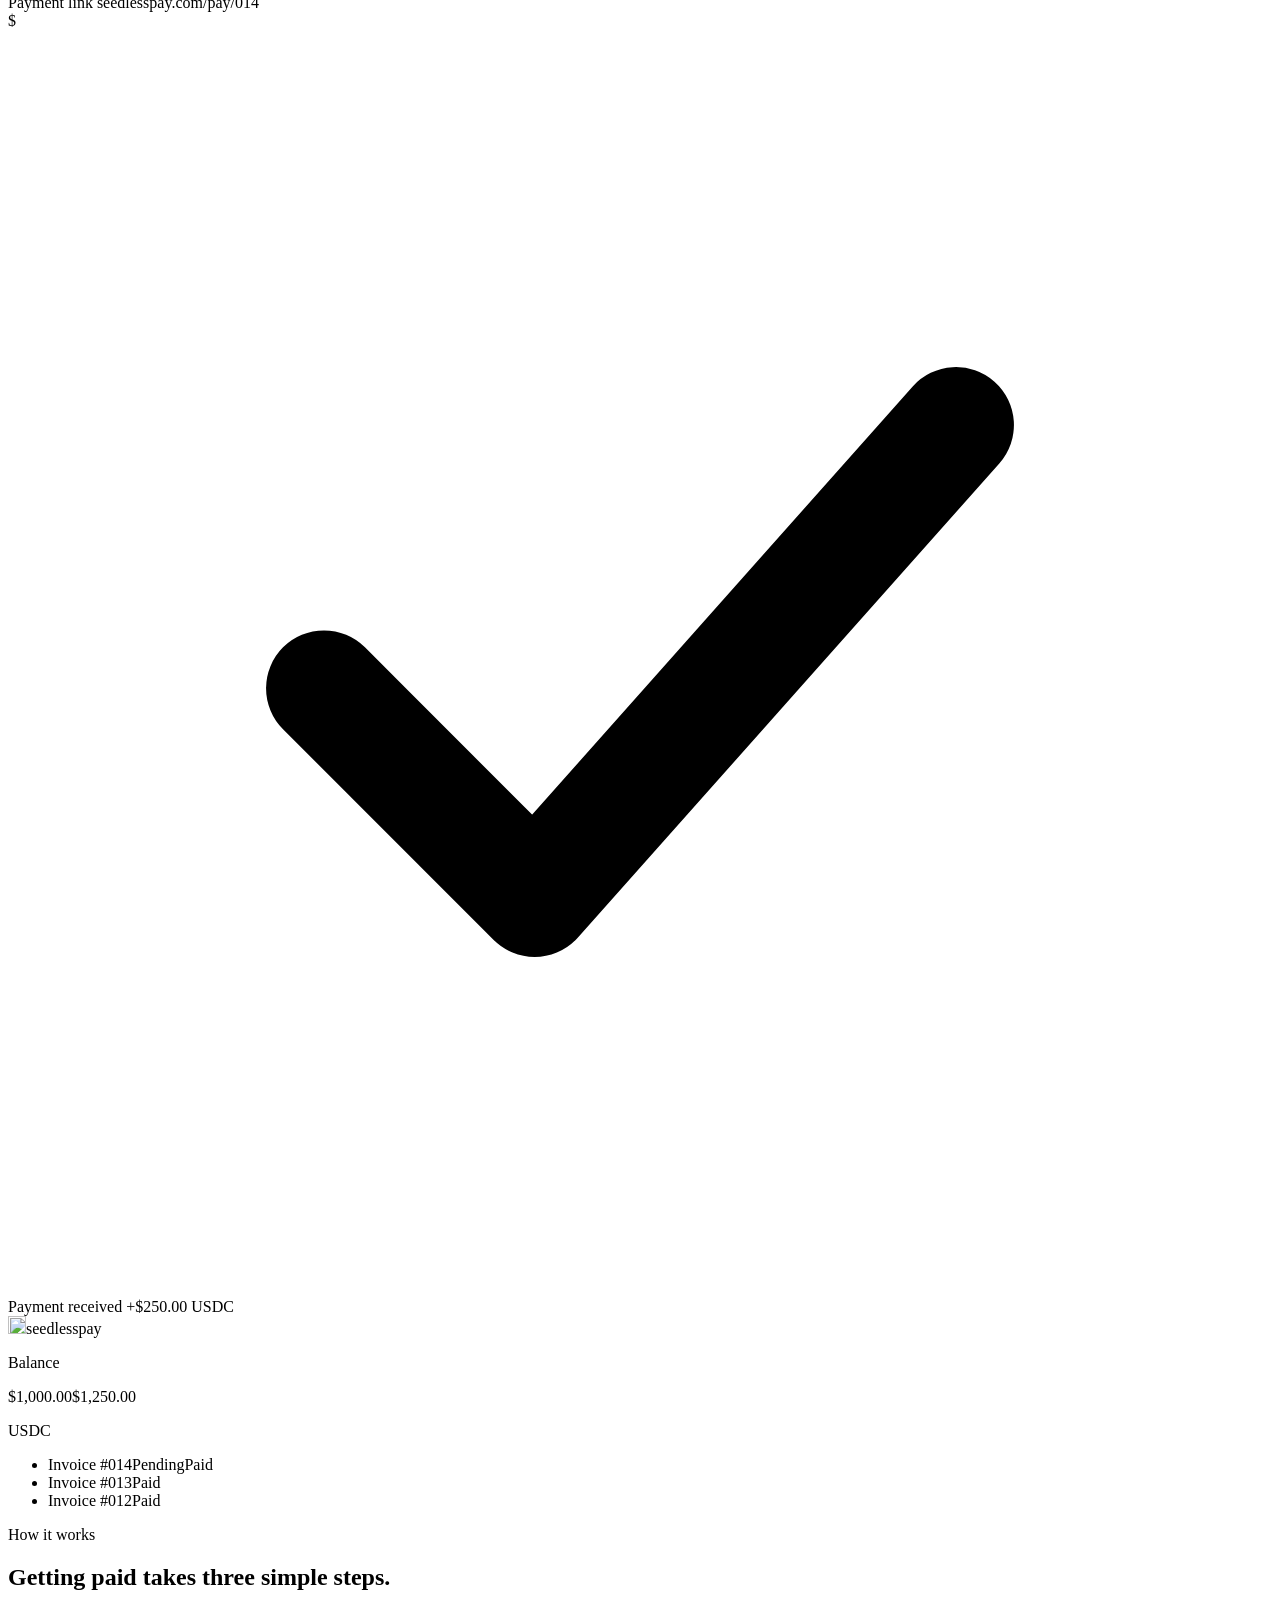
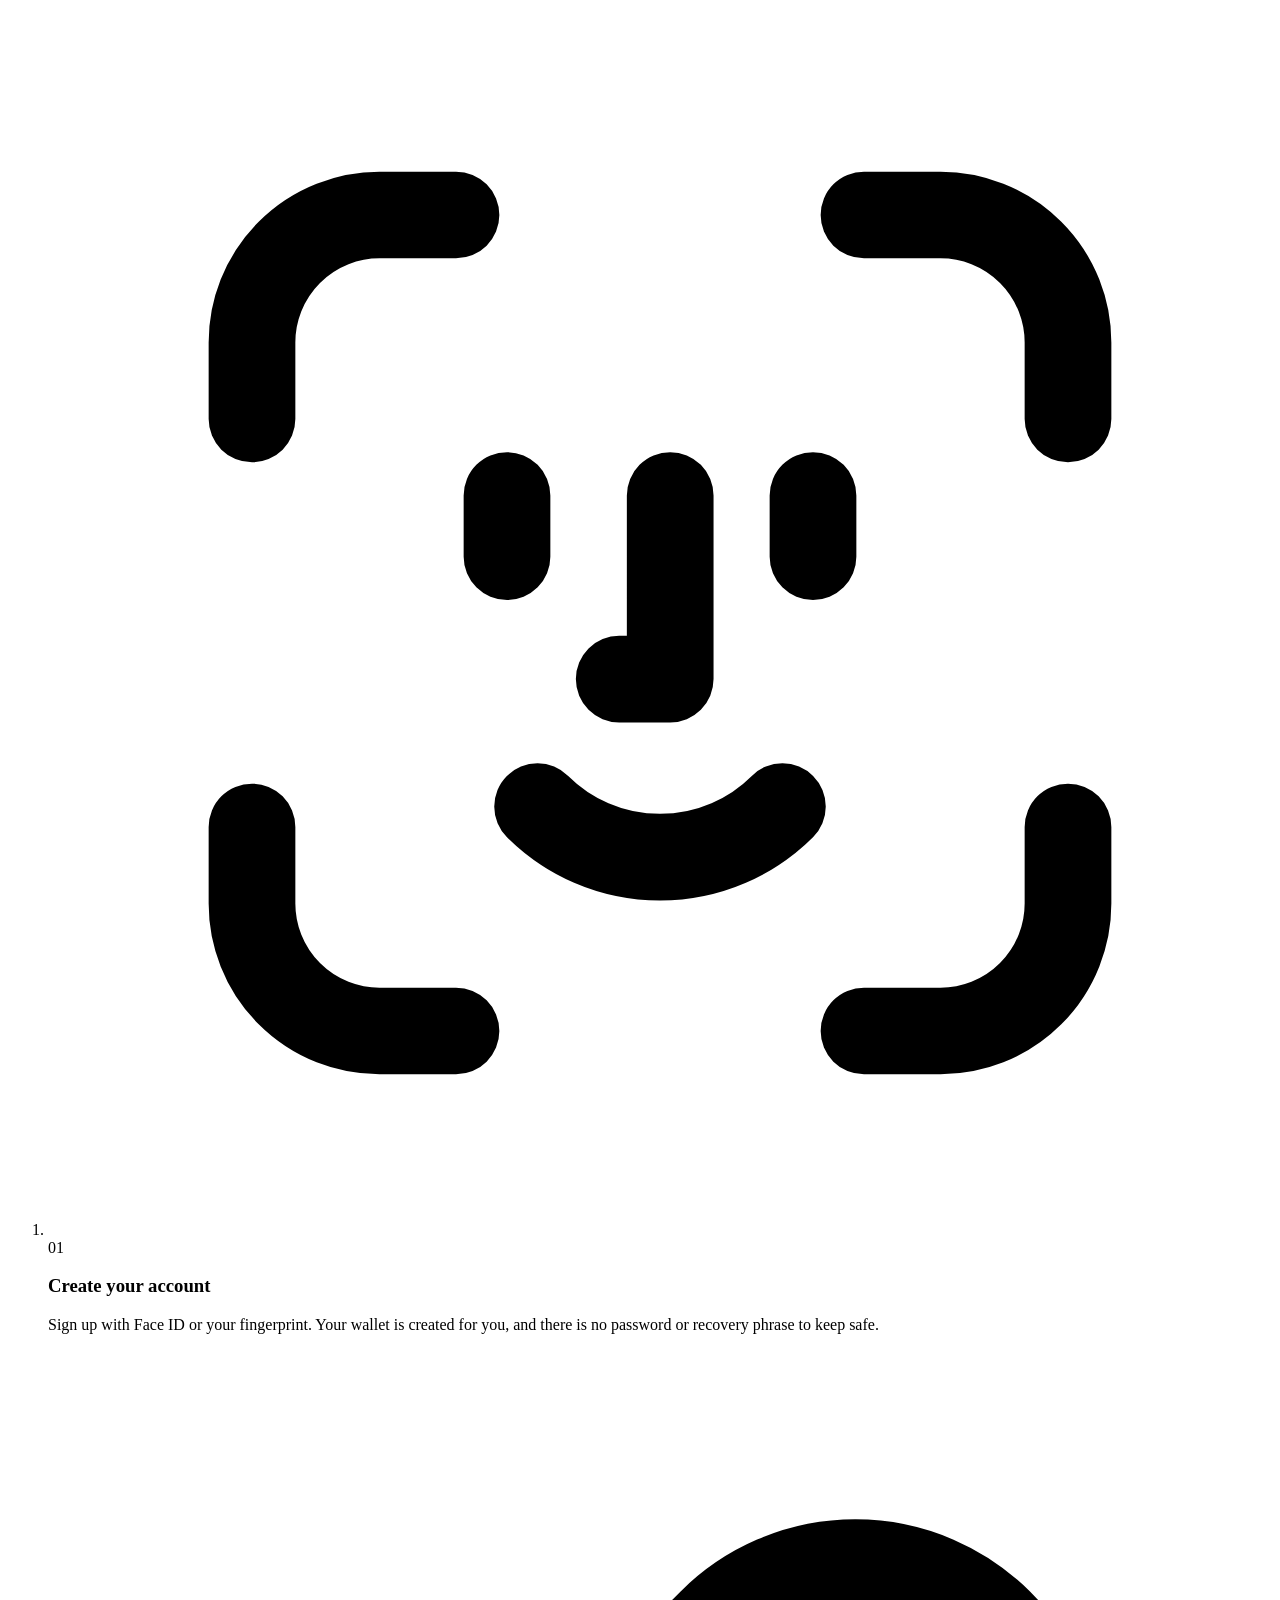
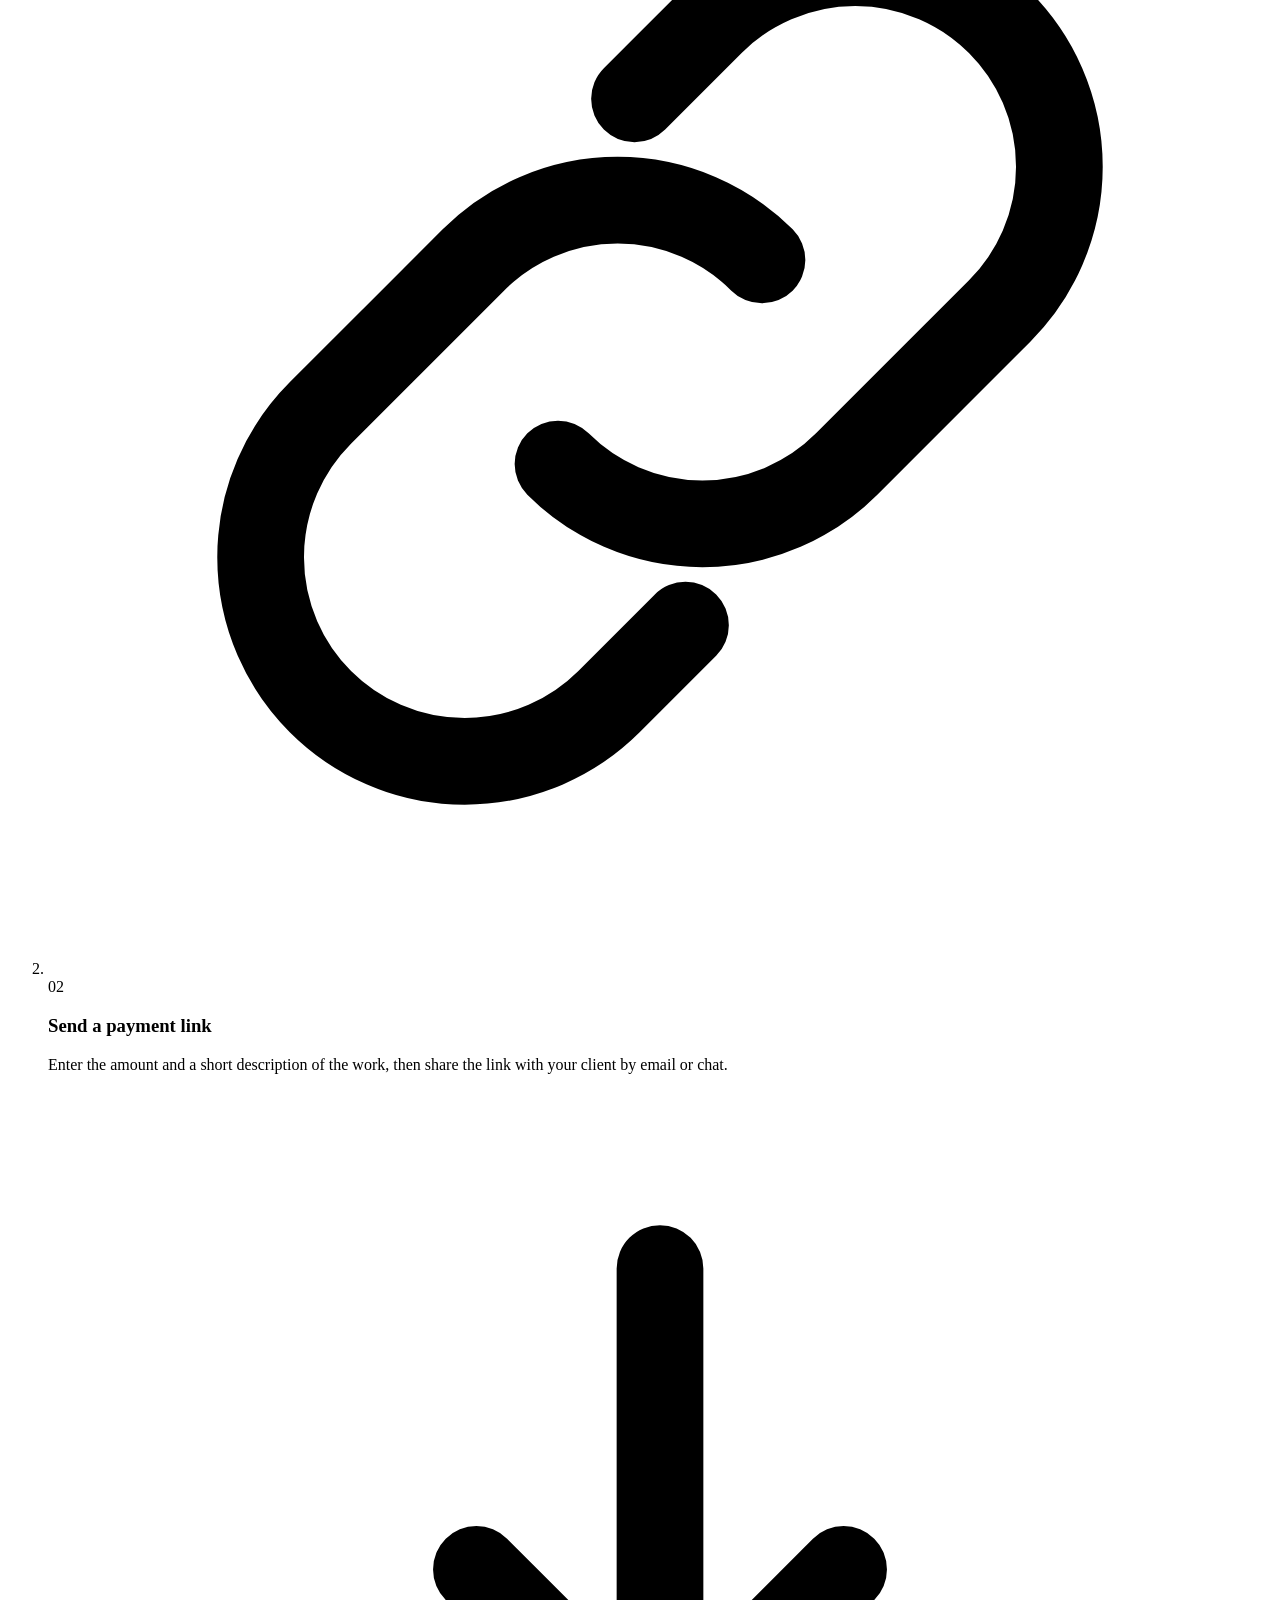
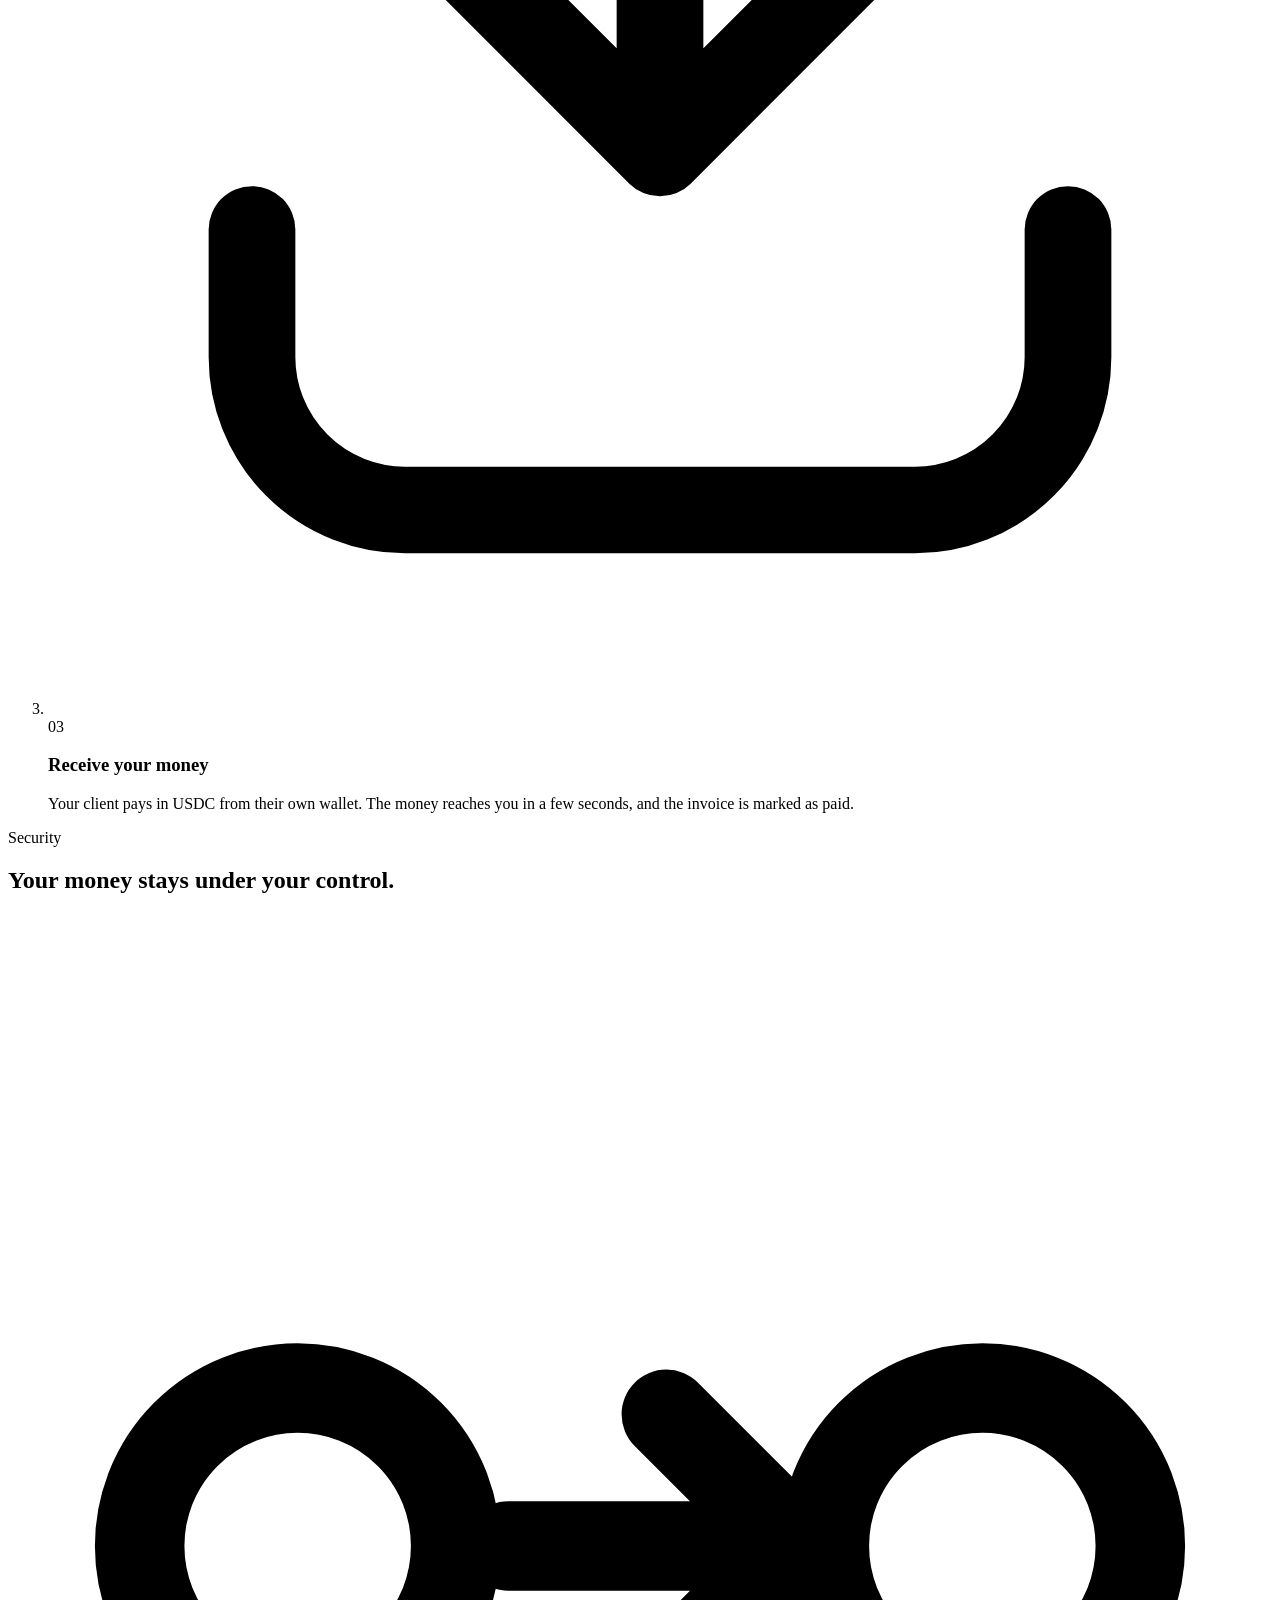
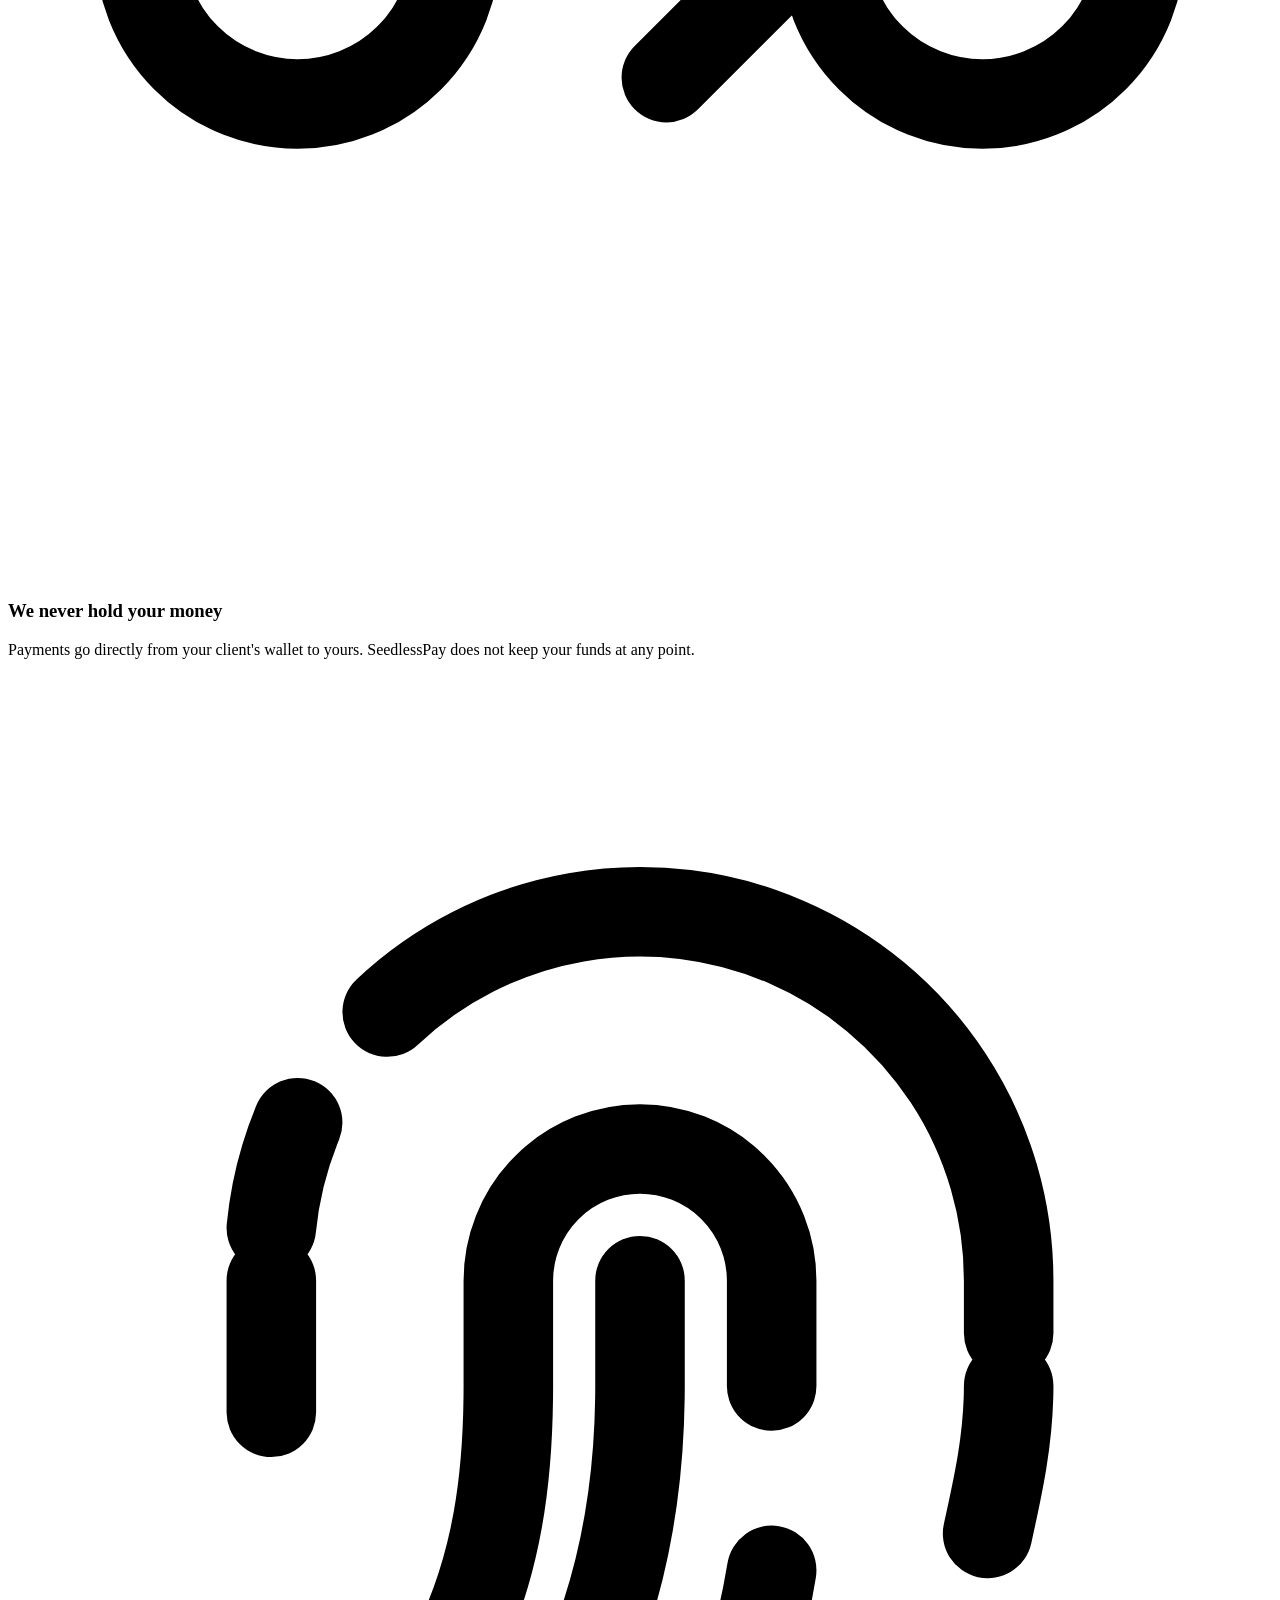
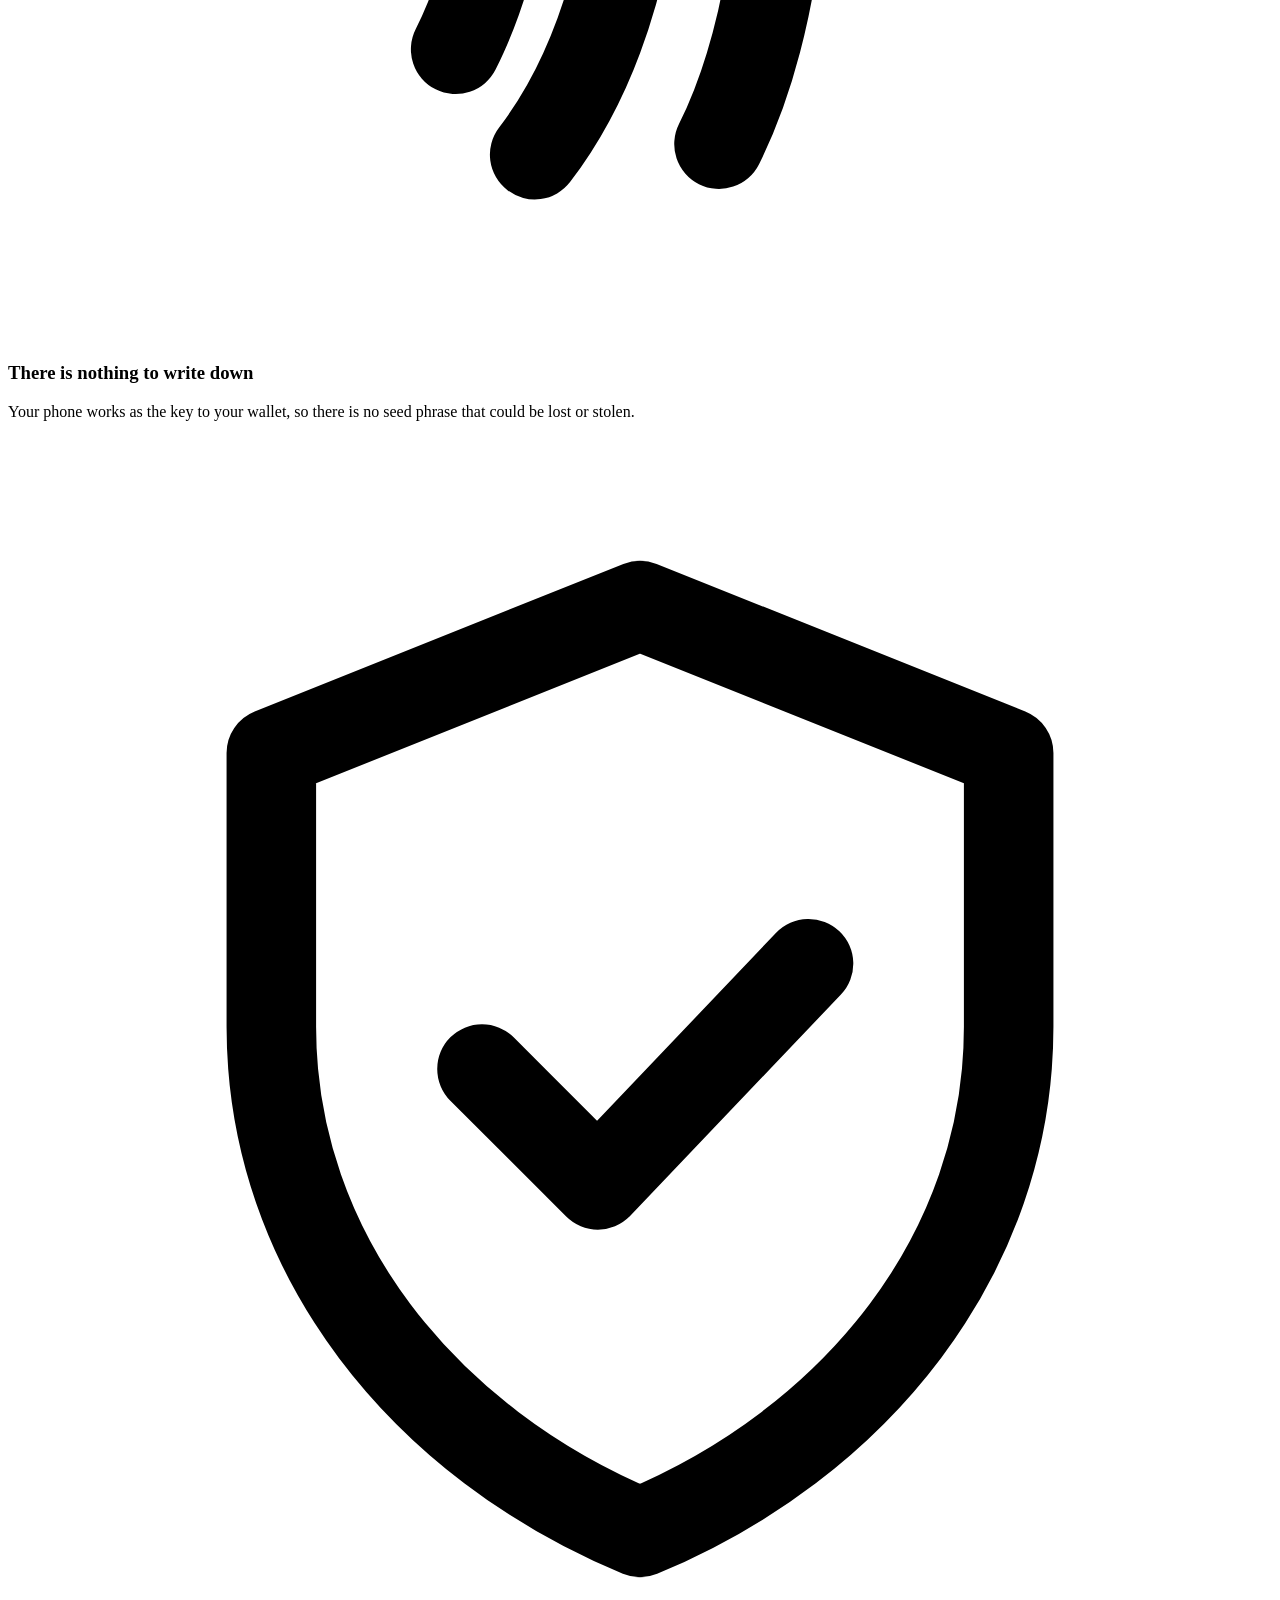
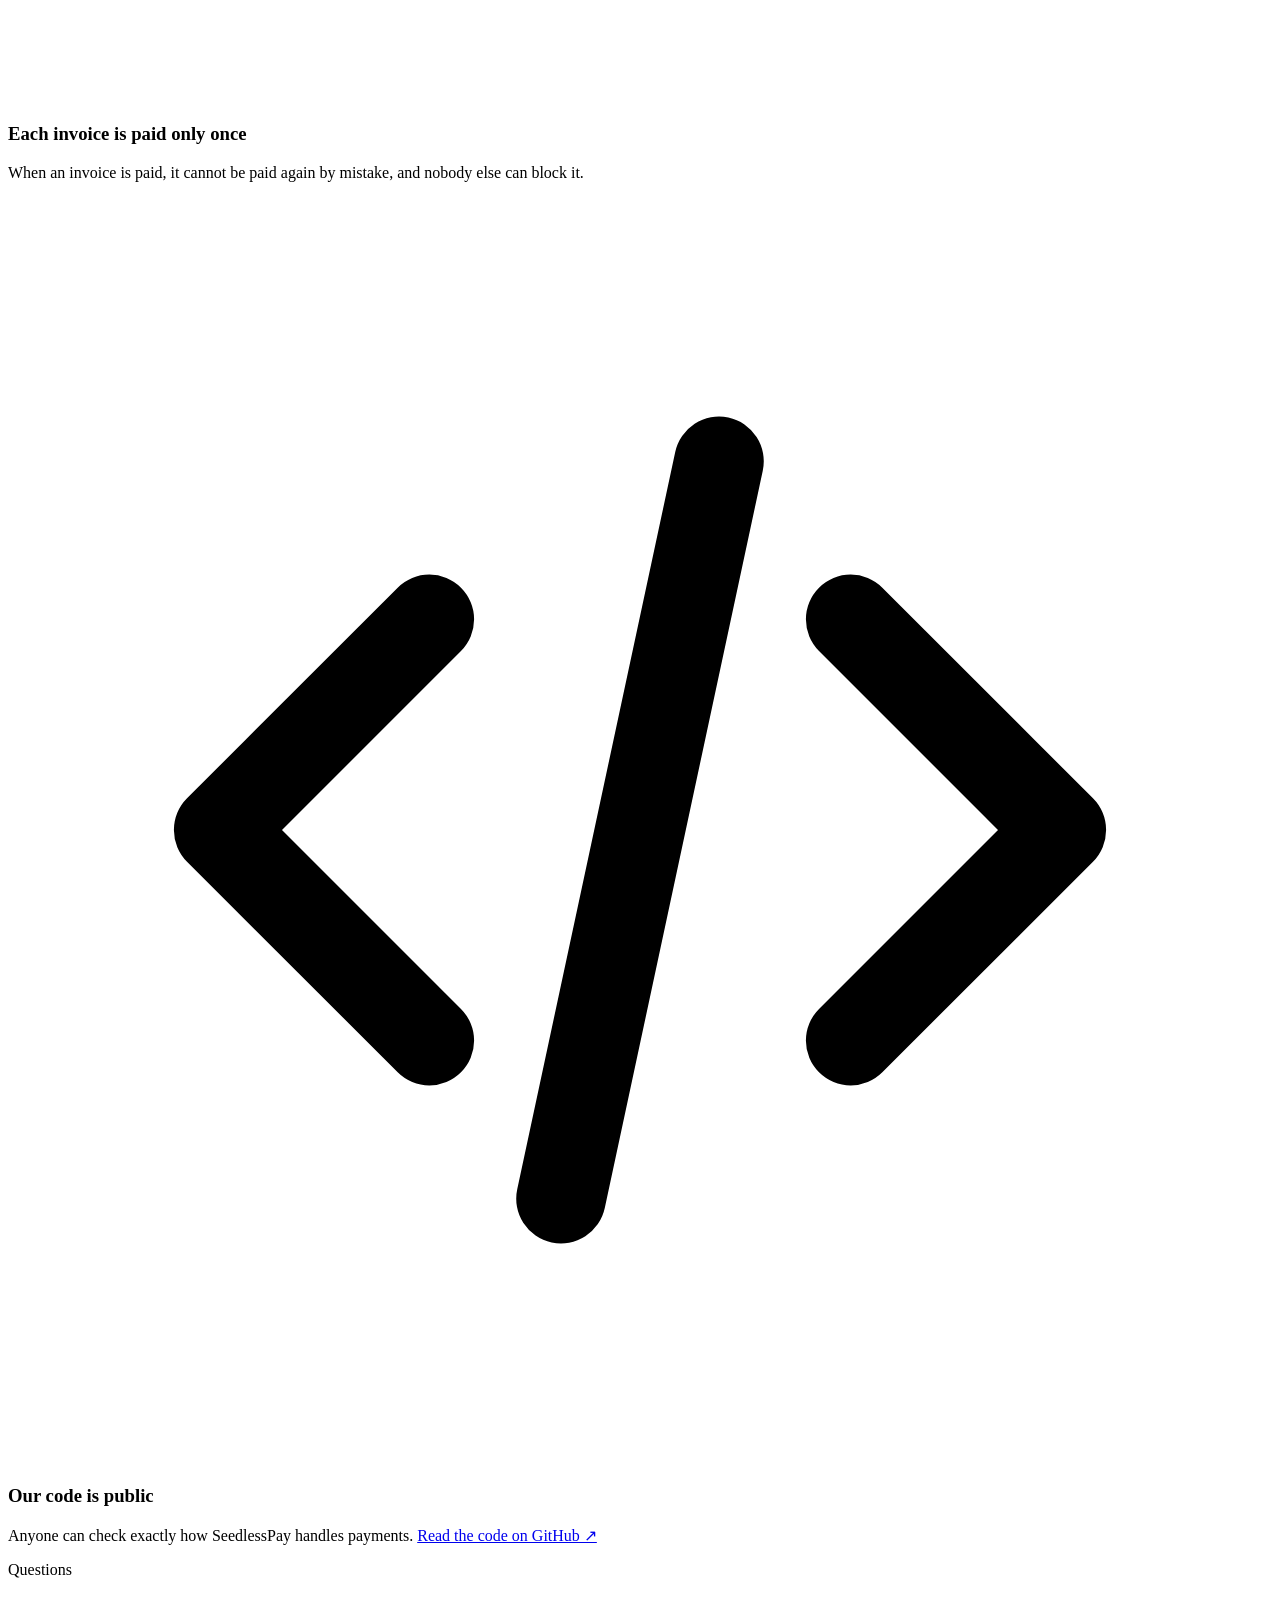
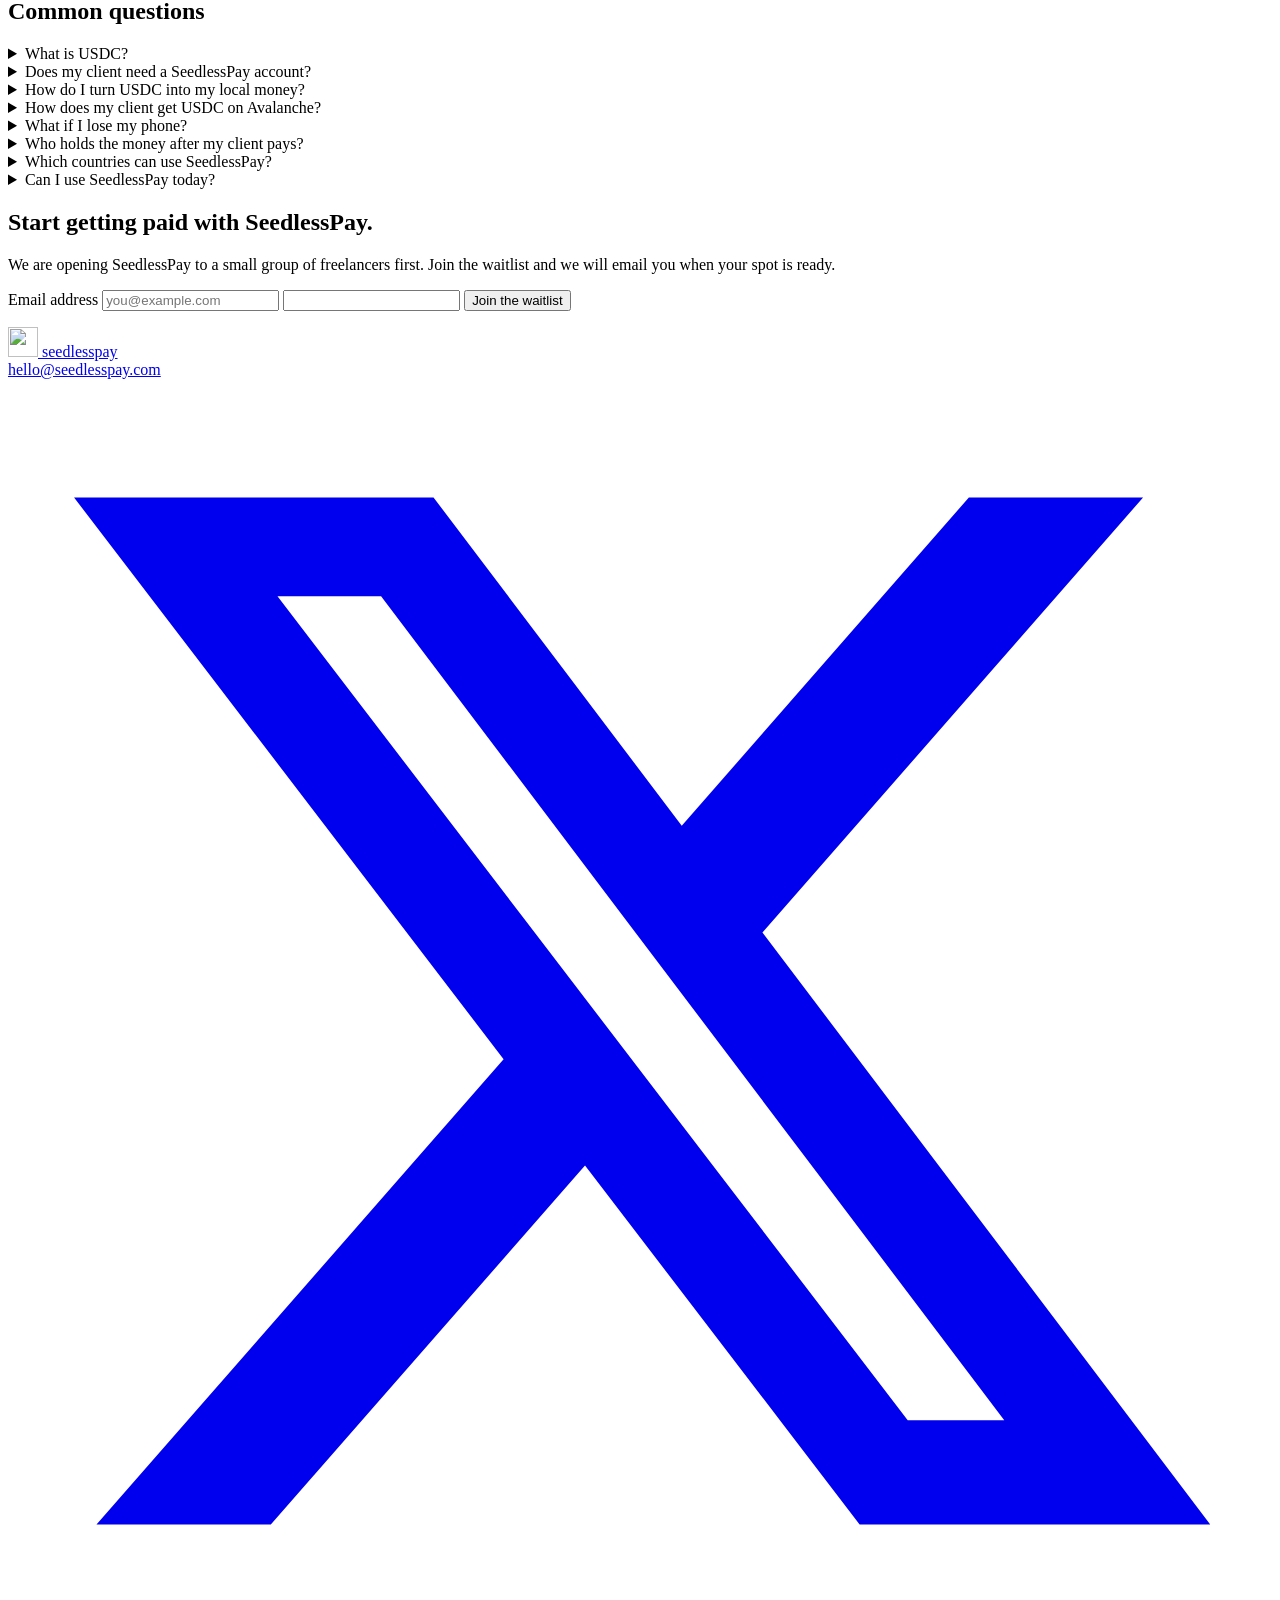
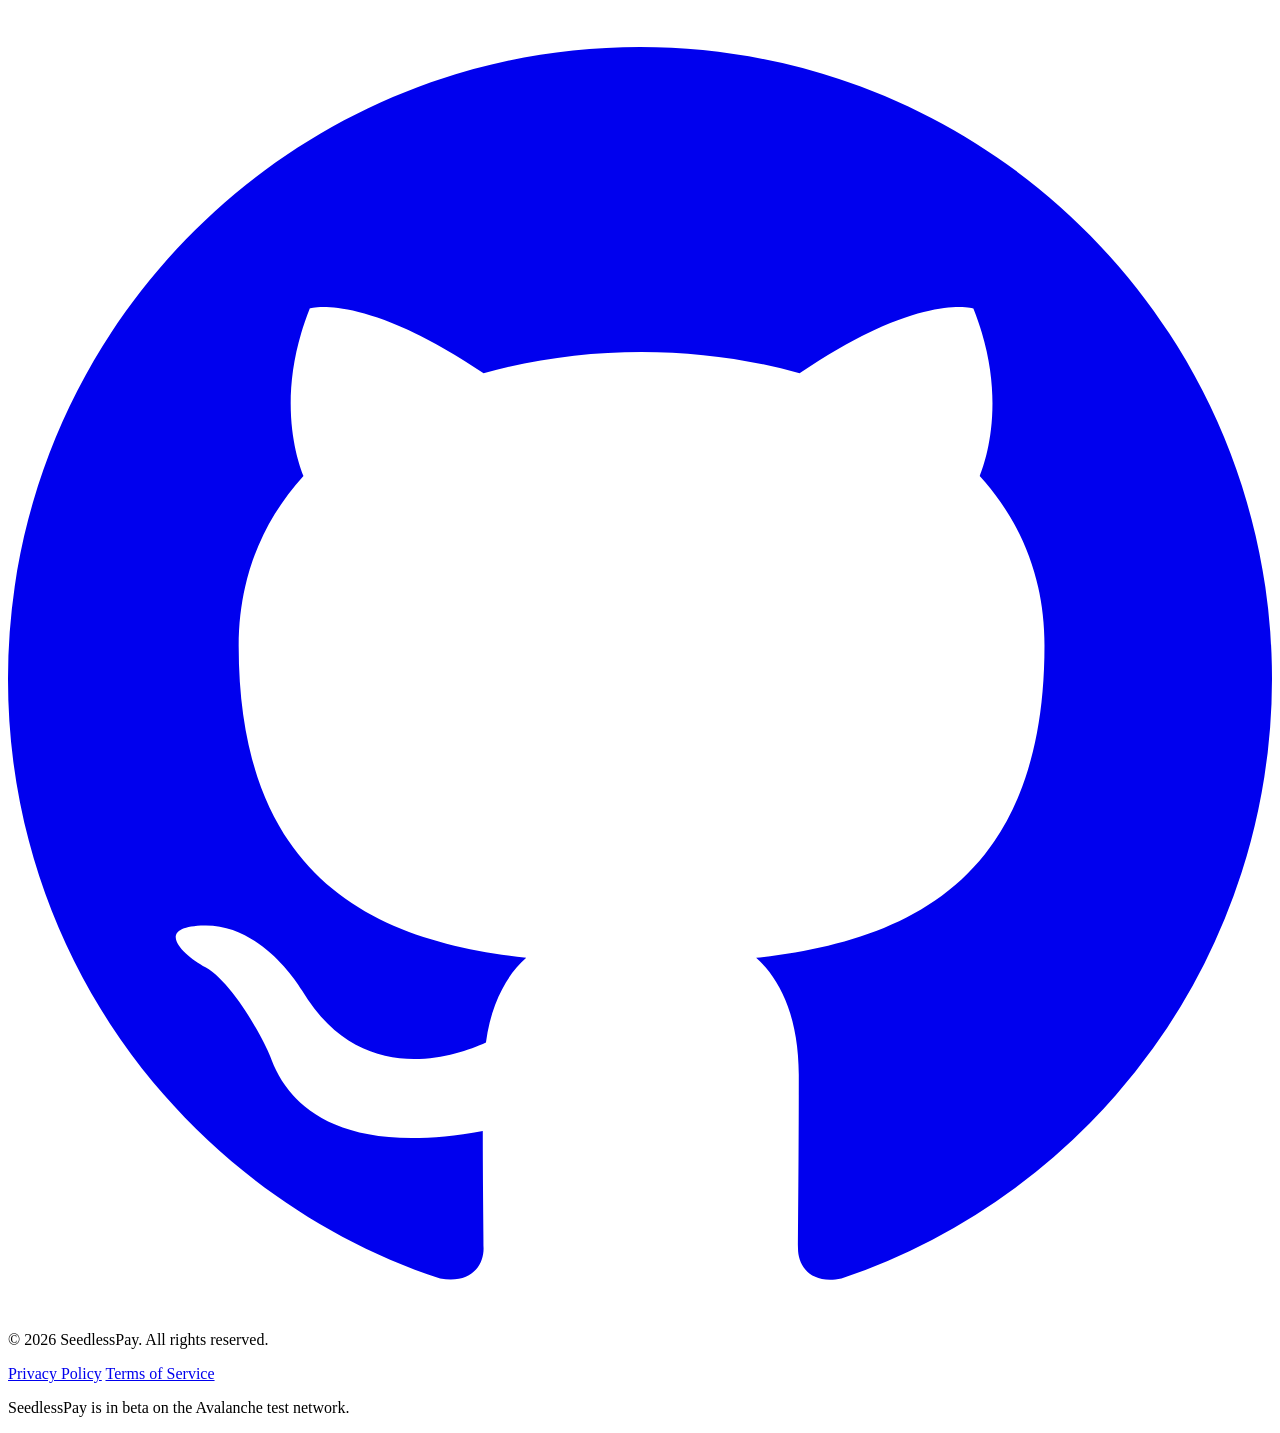
==== commit 513384d2: "Accounts with passkey sign-in, verified records, withdrawals, global legal pages Accounts: store the" ====
--- a/web/index.html
+++ b/web/index.html
@@ -185,8 +185,20 @@
             <p>You can sell USDC for your local currency through a crypto exchange or a peer-to-peer (P2P) service that works in your country, and receive the money in your bank account or mobile wallet. Some services only accept USDT, and in that case you can swap your USDC to USDT first. SeedlessPay does not run these services, so please check their fees and the rules where you live.</p>
           </details>
           <details>
+            <summary>How does my client get USDC on Avalanche?</summary>
+            <p>Most exchanges let you withdraw USDC to the Avalanche network. Your client should choose USDC and the network called "Avalanche C-Chain" (sometimes shown as AVAXC). Other networks, such as the Avalanche X-Chain or Ethereum, will not work with SeedlessPay. Your client also needs a very small amount of AVAX in their wallet to pay the network fee.</p>
+          </details>
+          <details>
+            <summary>What if I lose my phone?</summary>
+            <p>Your wallet is protected by a passkey. If your passkey is saved in a password manager like iCloud Keychain or Google Password Manager, it is synced to your other devices, and you can sign in on a new phone or computer and see the same wallet, money and history. If your passkey was saved only on the lost device and was never synced, the wallet cannot be opened, and we cannot recover it for you. We recommend keeping passkey sync turned on.</p>
+          </details>
+          <details>
             <summary>Who holds the money after my client pays?</summary>
             <p>You do. The payment moves from your client's wallet directly to your wallet in one step, and SeedlessPay never has access to it.</p>
+          </details>
+          <details>
+            <summary>Which countries can use SeedlessPay?</summary>
+            <p>SeedlessPay is built for freelancers and clients anywhere in the world. You can use it wherever using stablecoins is legal for you. Please check the rules in your country, including how you should report income for taxes.</p>
           </details>
           <details>
             <summary>Can I use SeedlessPay today?</summary>
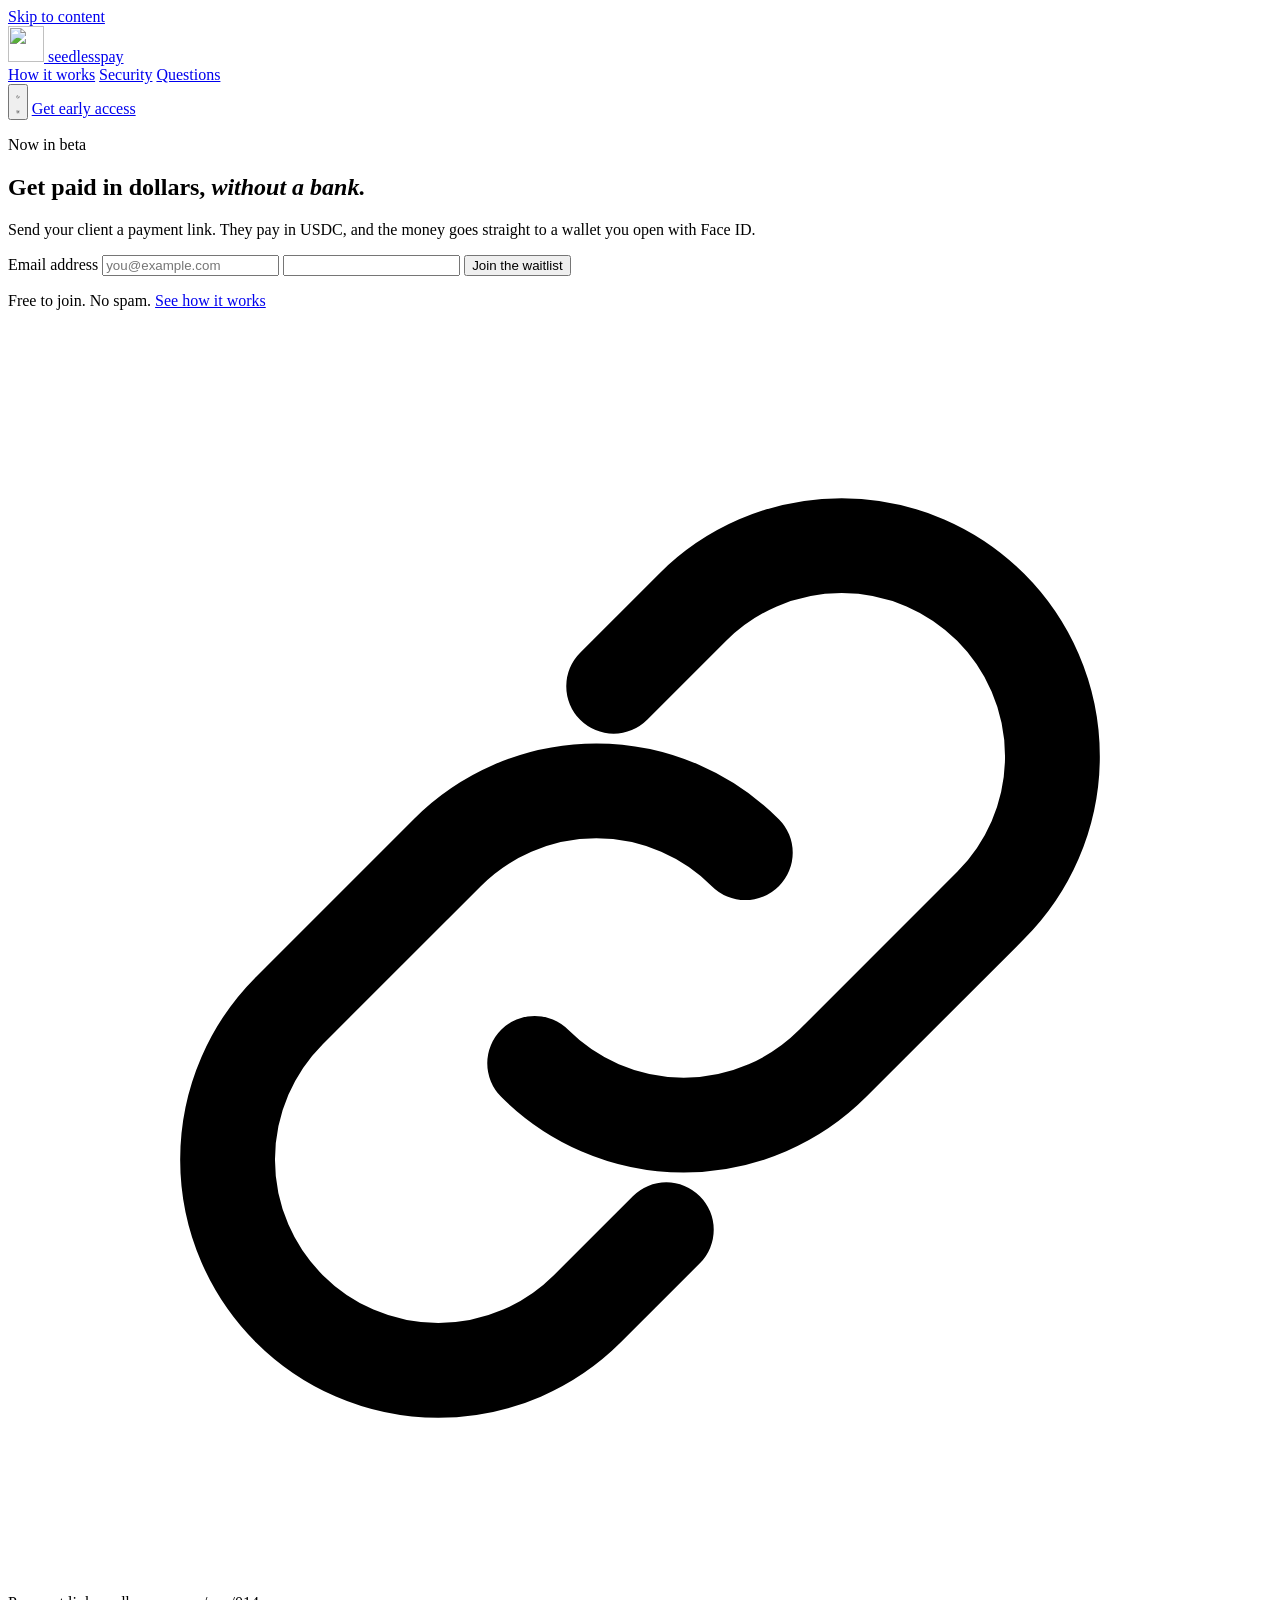
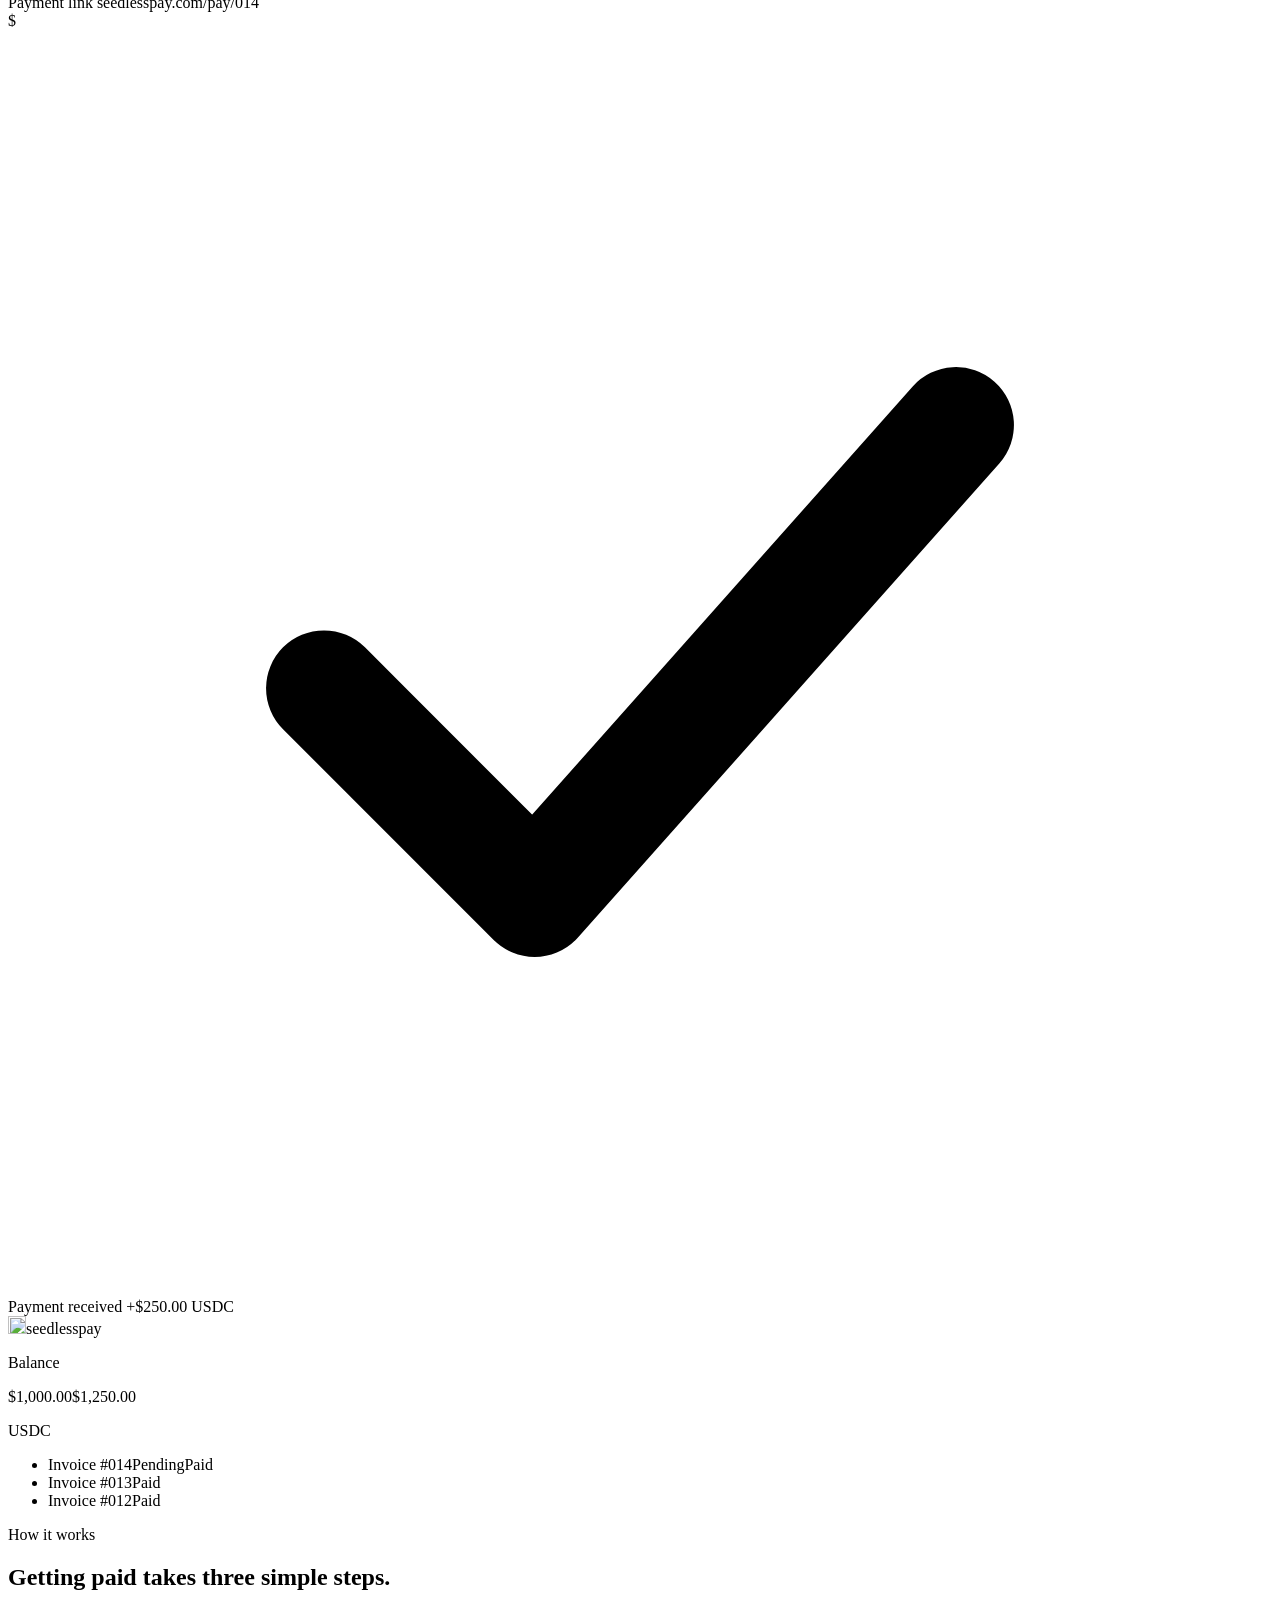
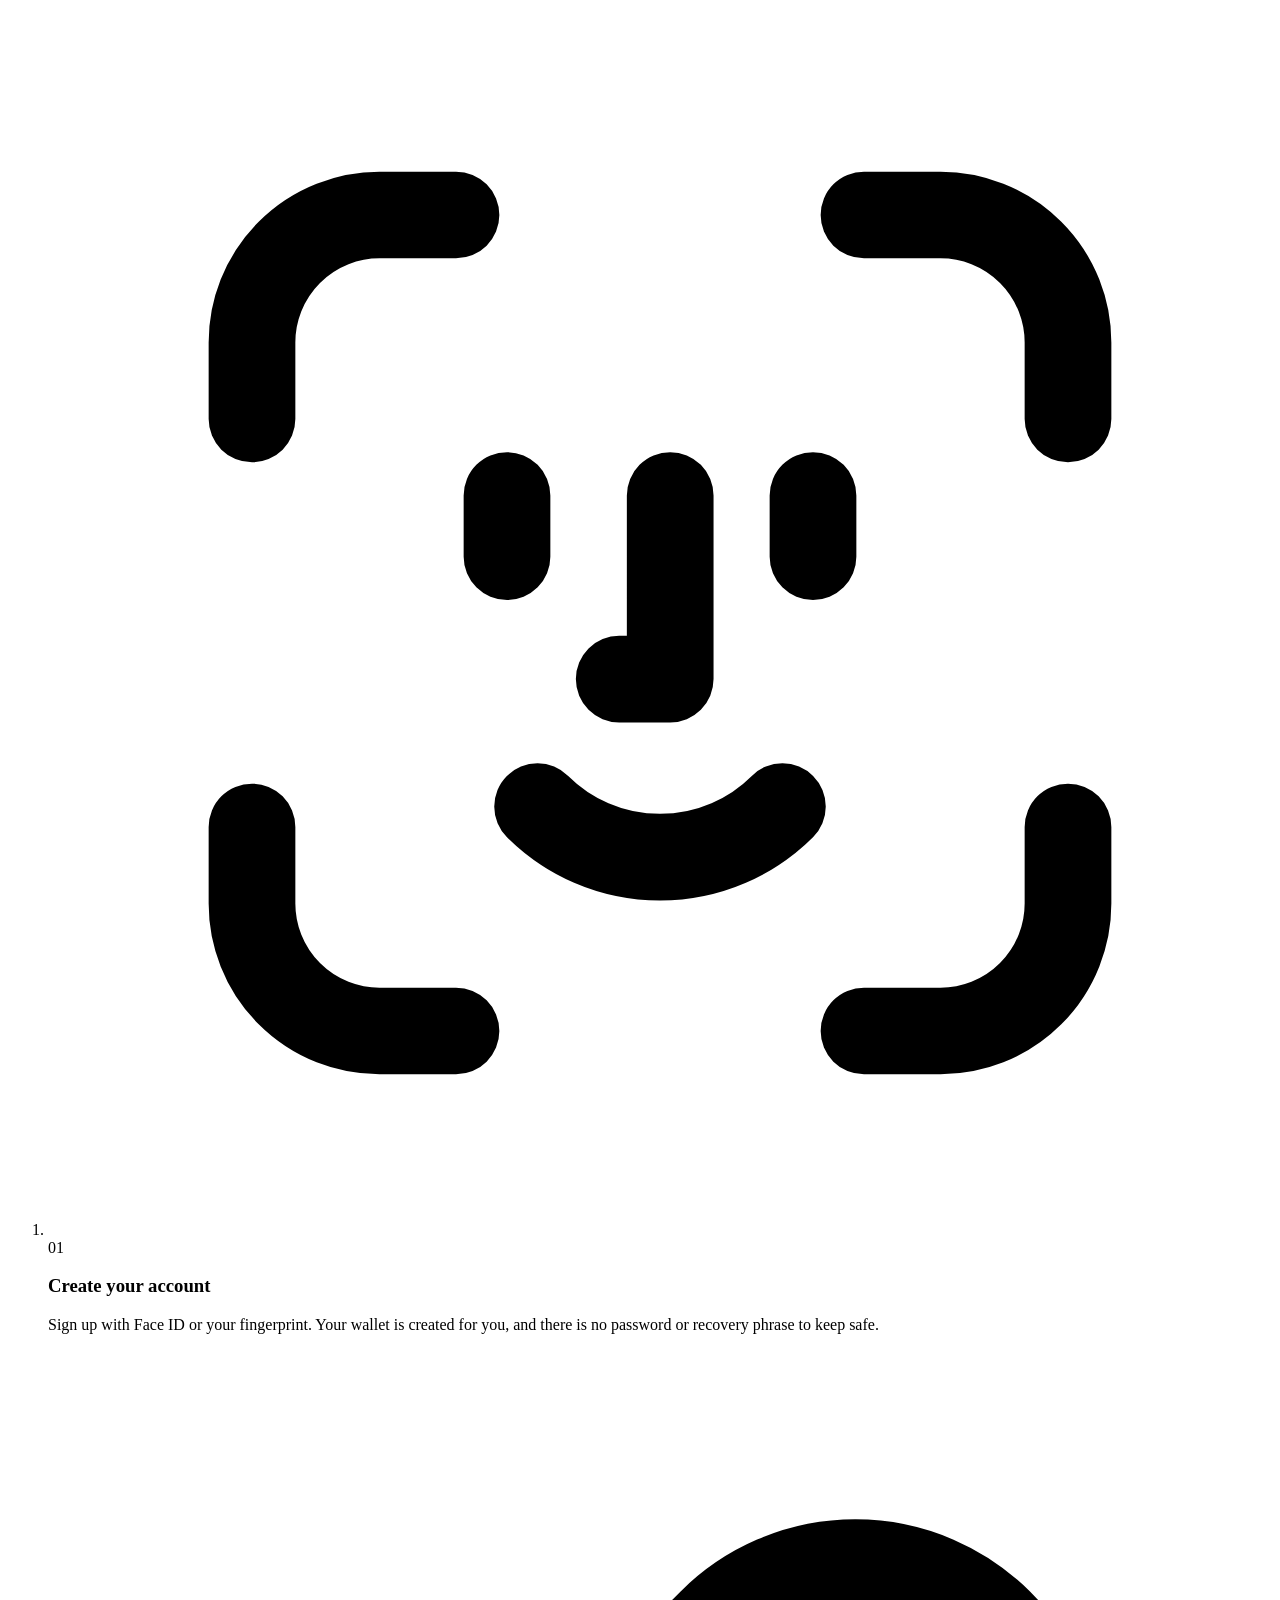
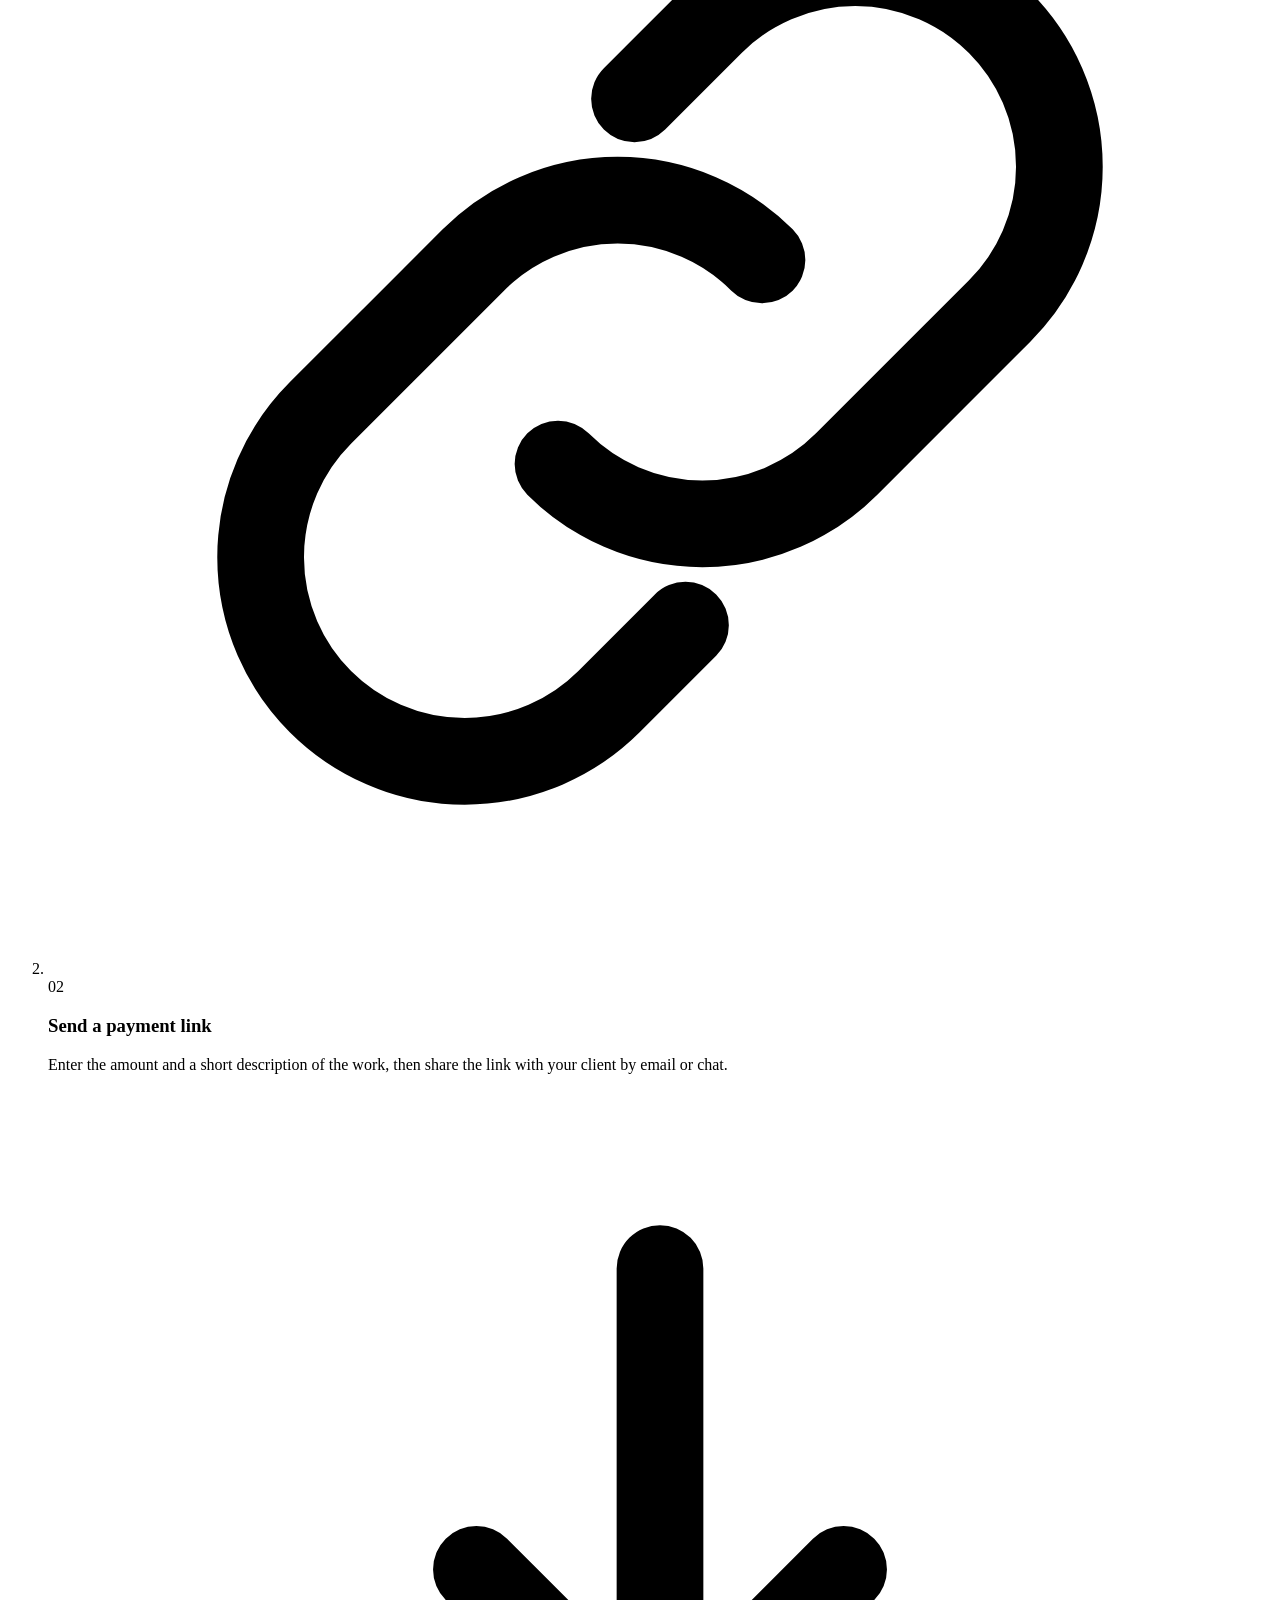
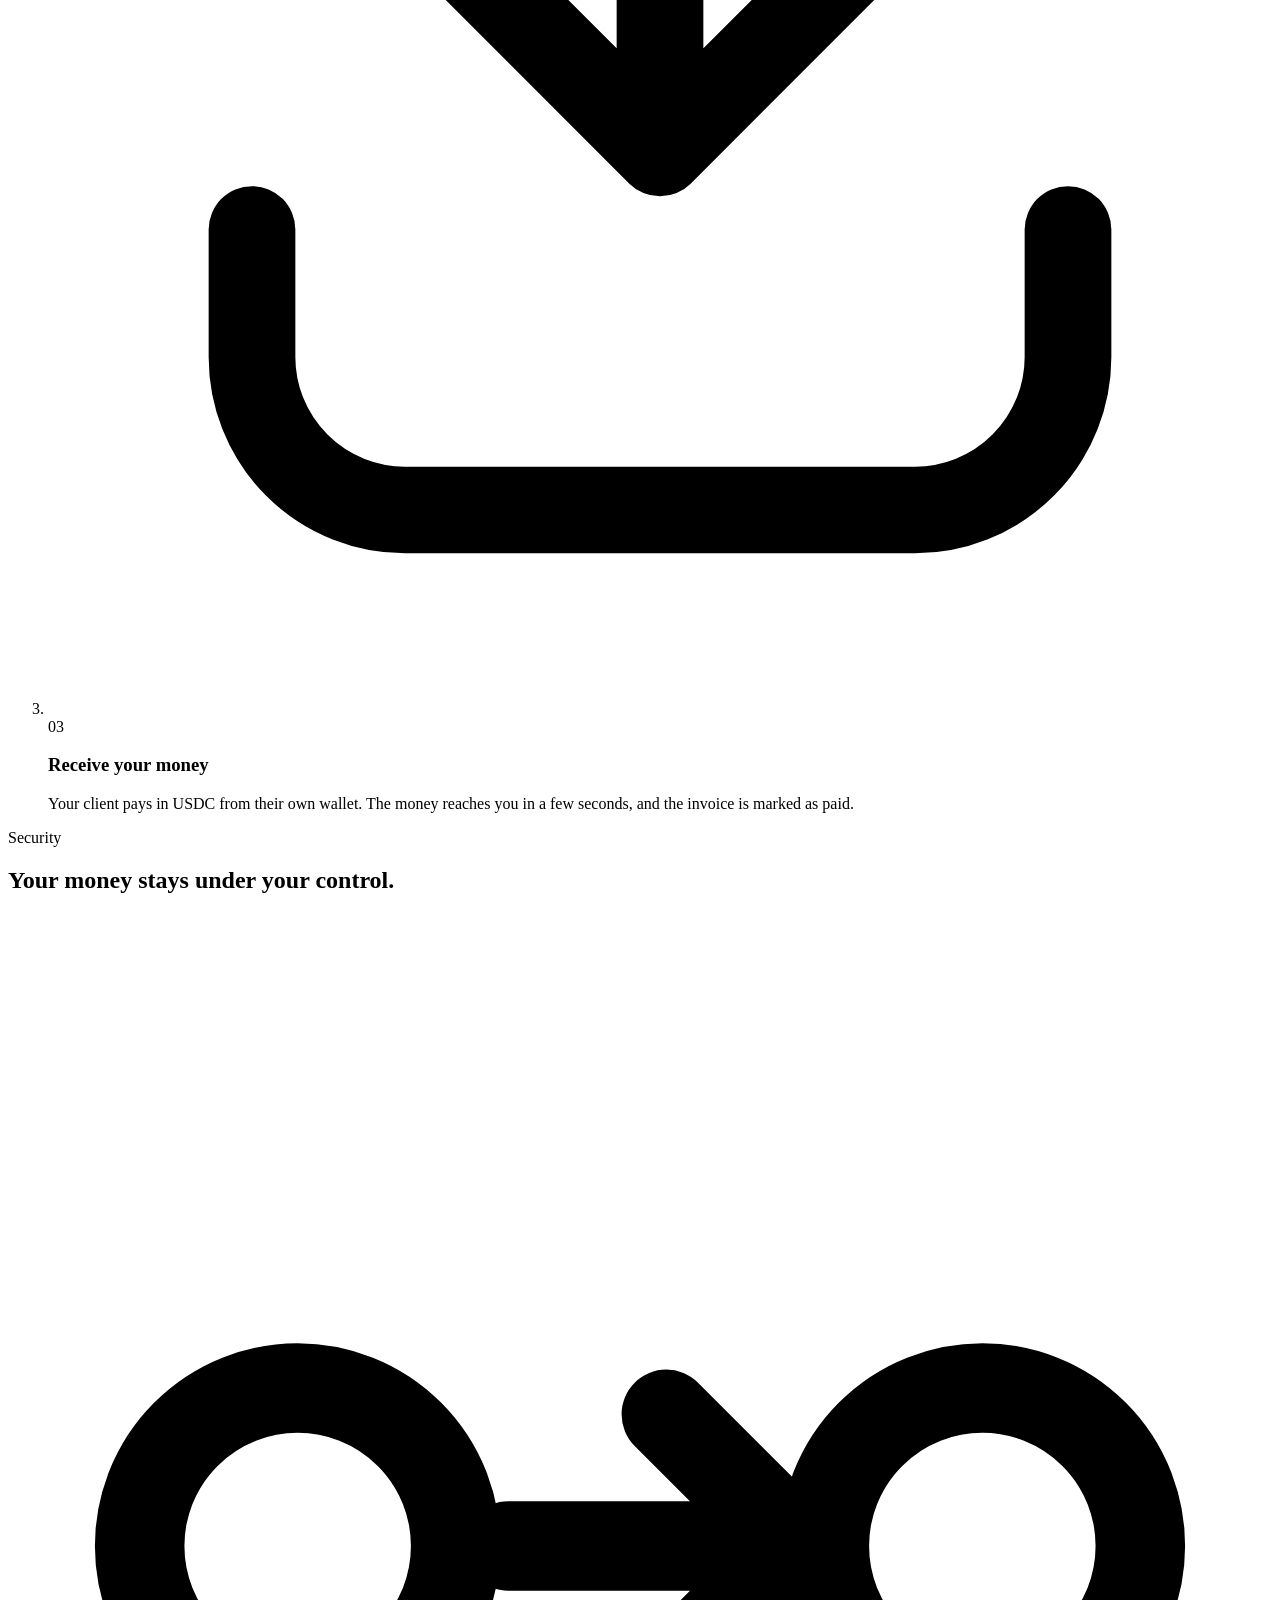
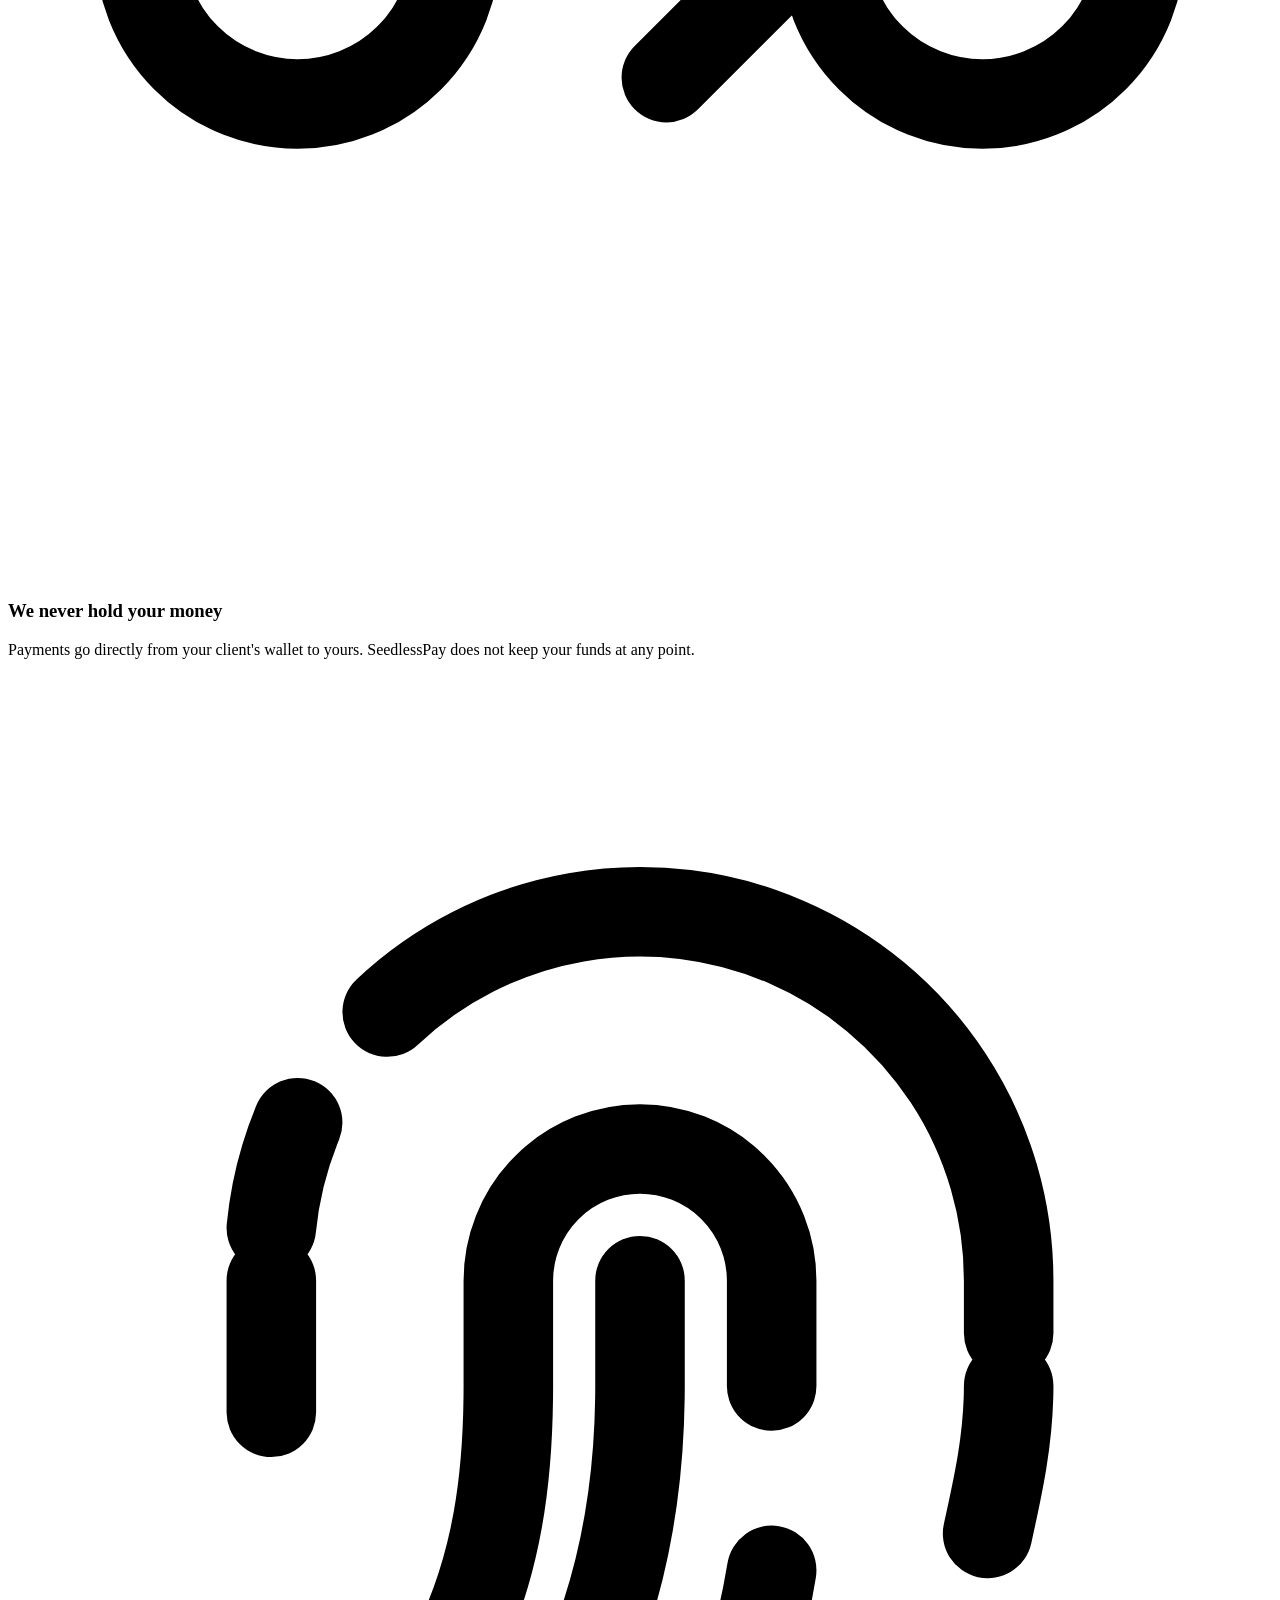
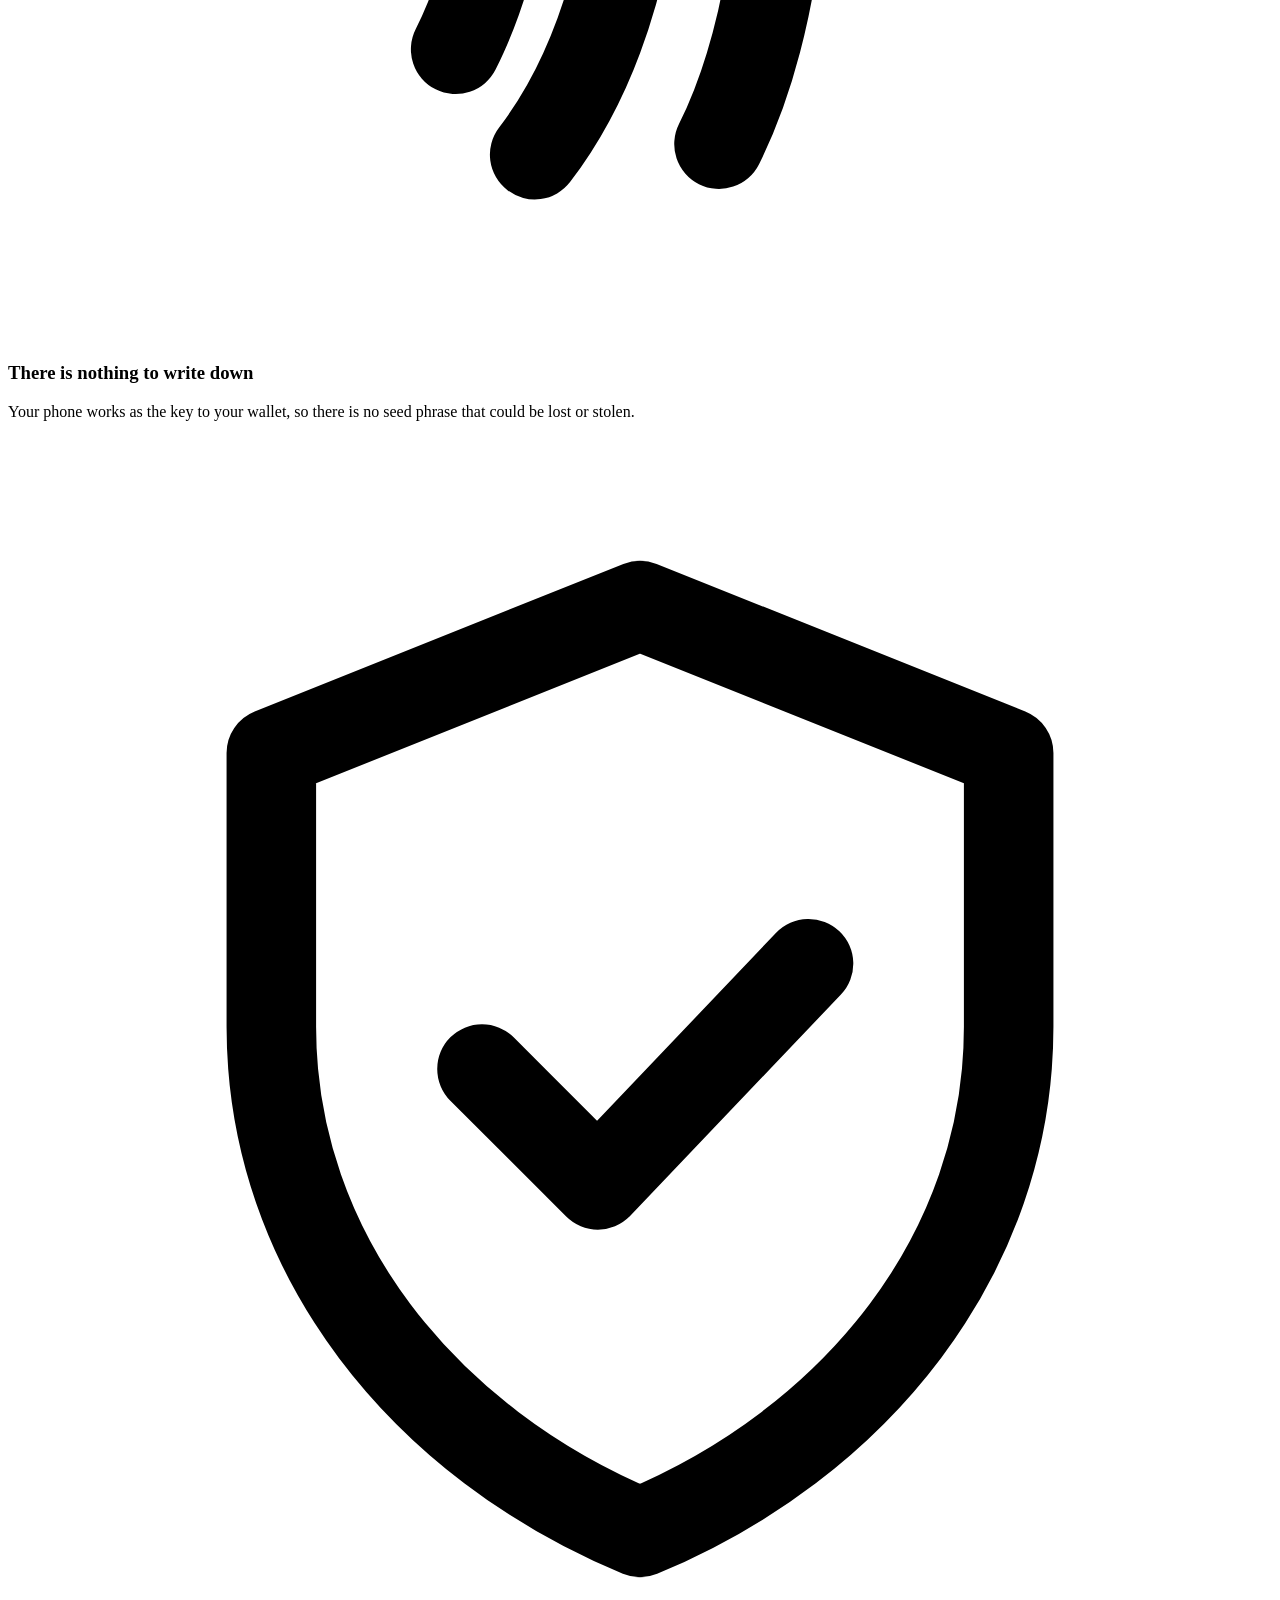
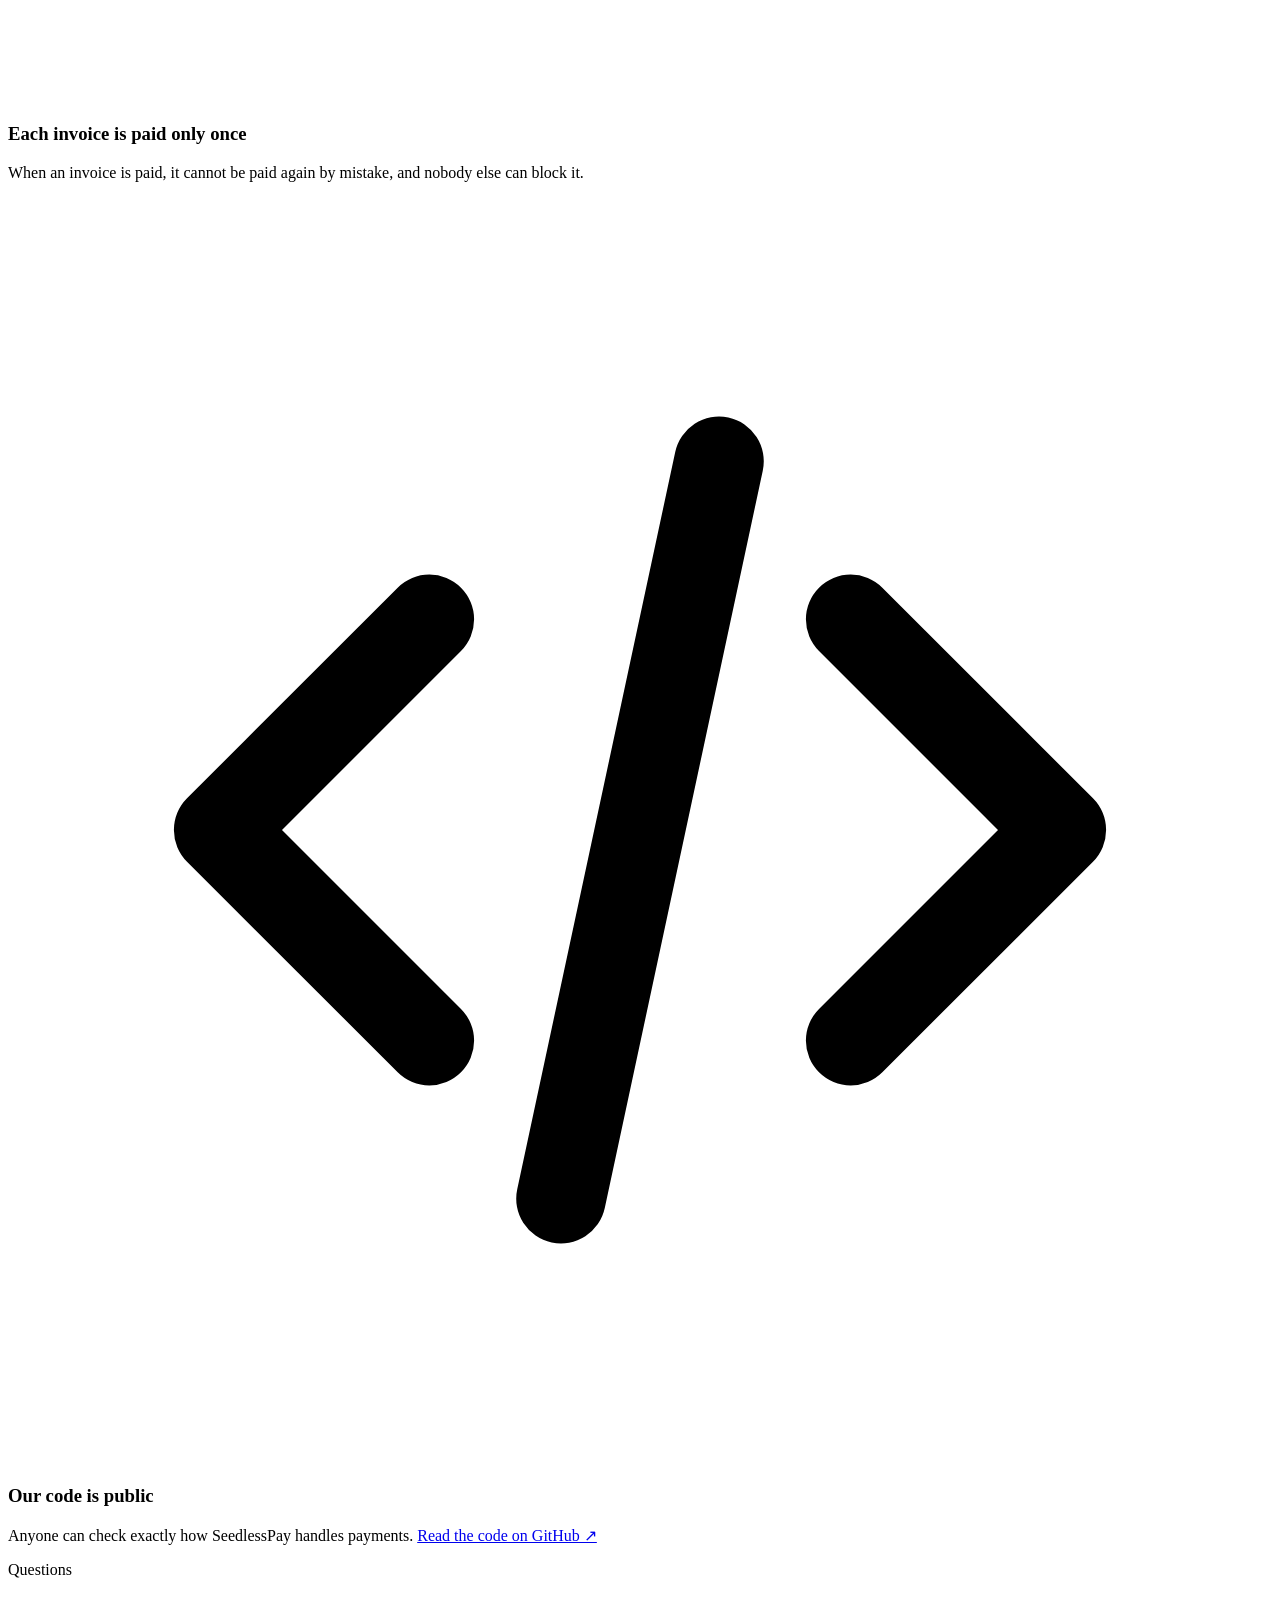
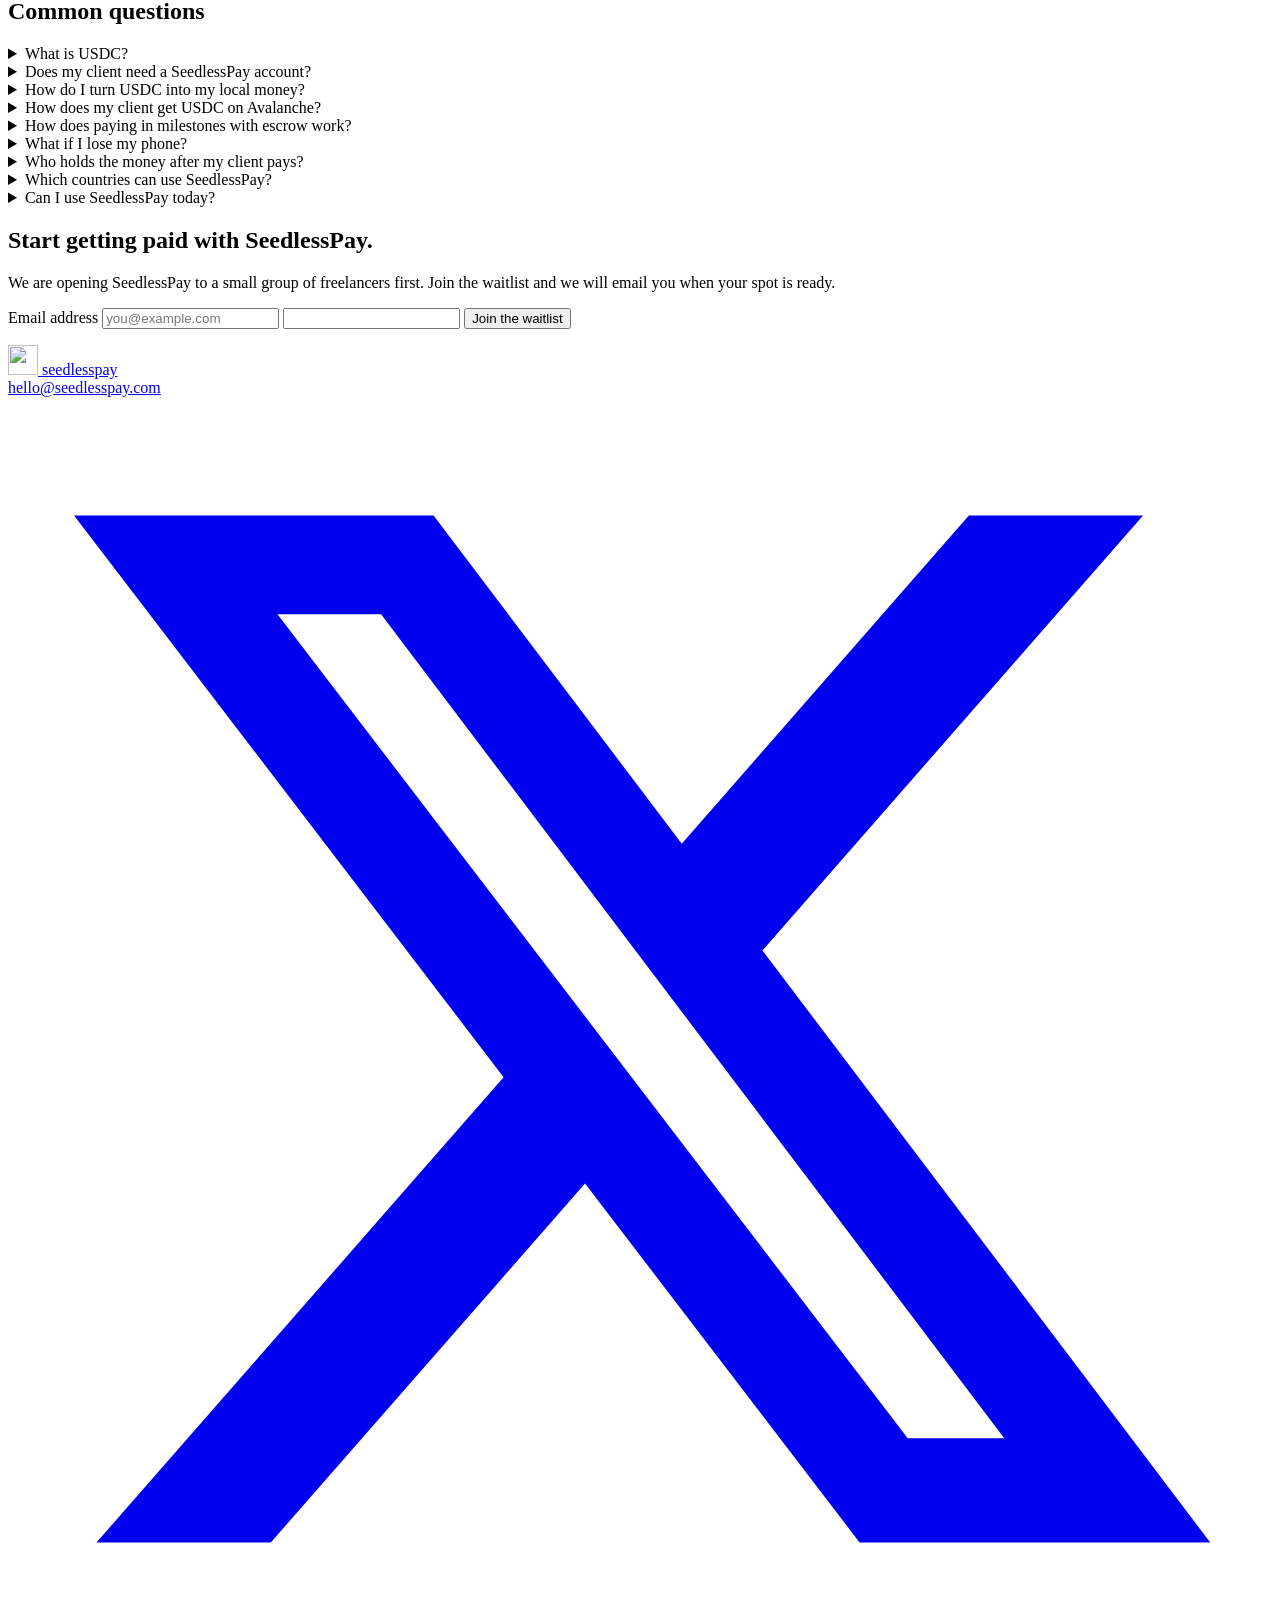
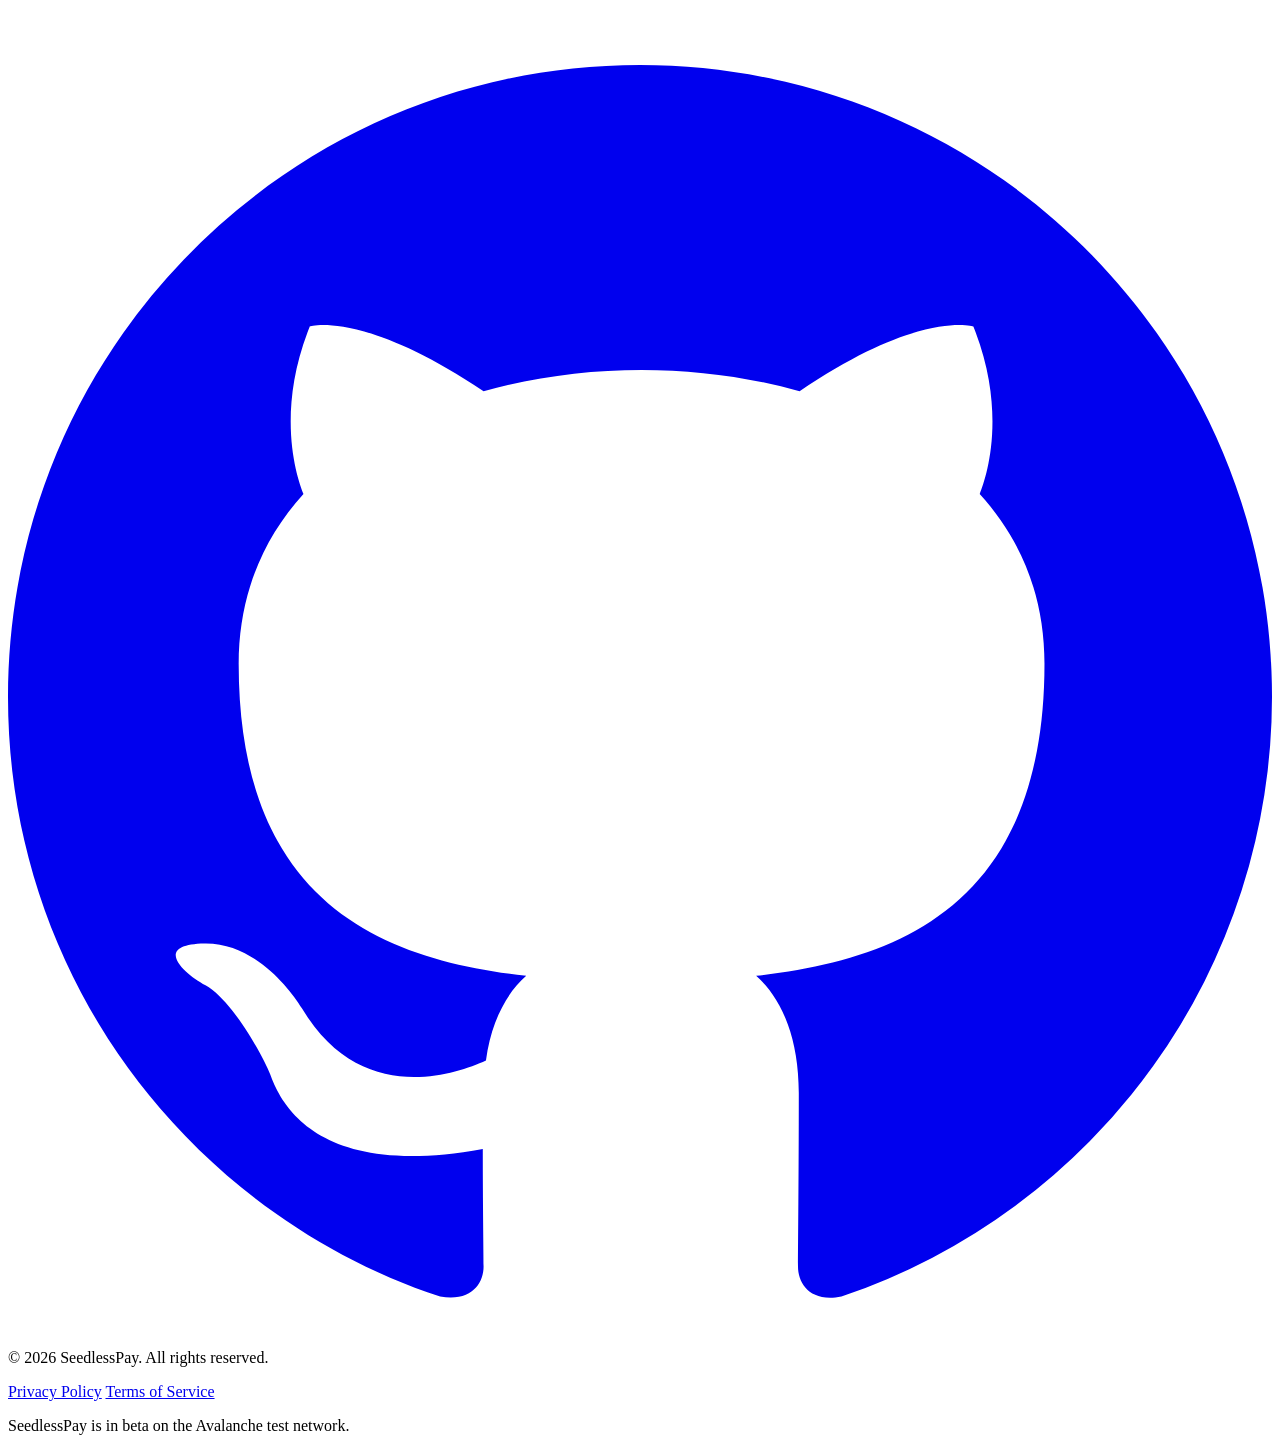
==== commit a1655e60: "Escrow invoices: milestone form, client pay and approve flow, freelancer manage panel Co-Authored-By" ====
--- a/web/index.html
+++ b/web/index.html
@@ -187,6 +187,12 @@
           <details>
             <summary>How does my client get USDC on Avalanche?</summary>
             <p>Most exchanges let you withdraw USDC to the Avalanche network. Your client should choose USDC and the network called "Avalanche C-Chain" (sometimes shown as AVAXC). Other networks, such as the Avalanche X-Chain or Ethereum, will not work with SeedlessPay. Your client also needs a very small amount of AVAX in their wallet to pay the network fee.</p>
+          </details>
+          <details>
+            <summary>How does paying in milestones with escrow work?</summary>
+            <p>For bigger jobs or new clients, you can split an invoice into up to 5 milestones. Your client pays the full amount into escrow first, so you can see the money is really there before you start. The money is held by a public contract with no owner. Neither you, your client, nor SeedlessPay can take it outside the rules.</p>
+            <p>When you deliver a milestone, your client has 7 days to approve it or raise an issue. If they say nothing, you can claim the money. If you miss a due date, your client can take that milestone back. If an issue is still not resolved after 30 days, the money goes back to the client, unless you both agree on a split first.</p>
+            <p>Escrow protects you from a client who cannot pay or goes silent. It cannot judge the quality of your work. Until a milestone is approved, share previews or watermarked files rather than the final work.</p>
           </details>
           <details>
             <summary>What if I lose my phone?</summary>
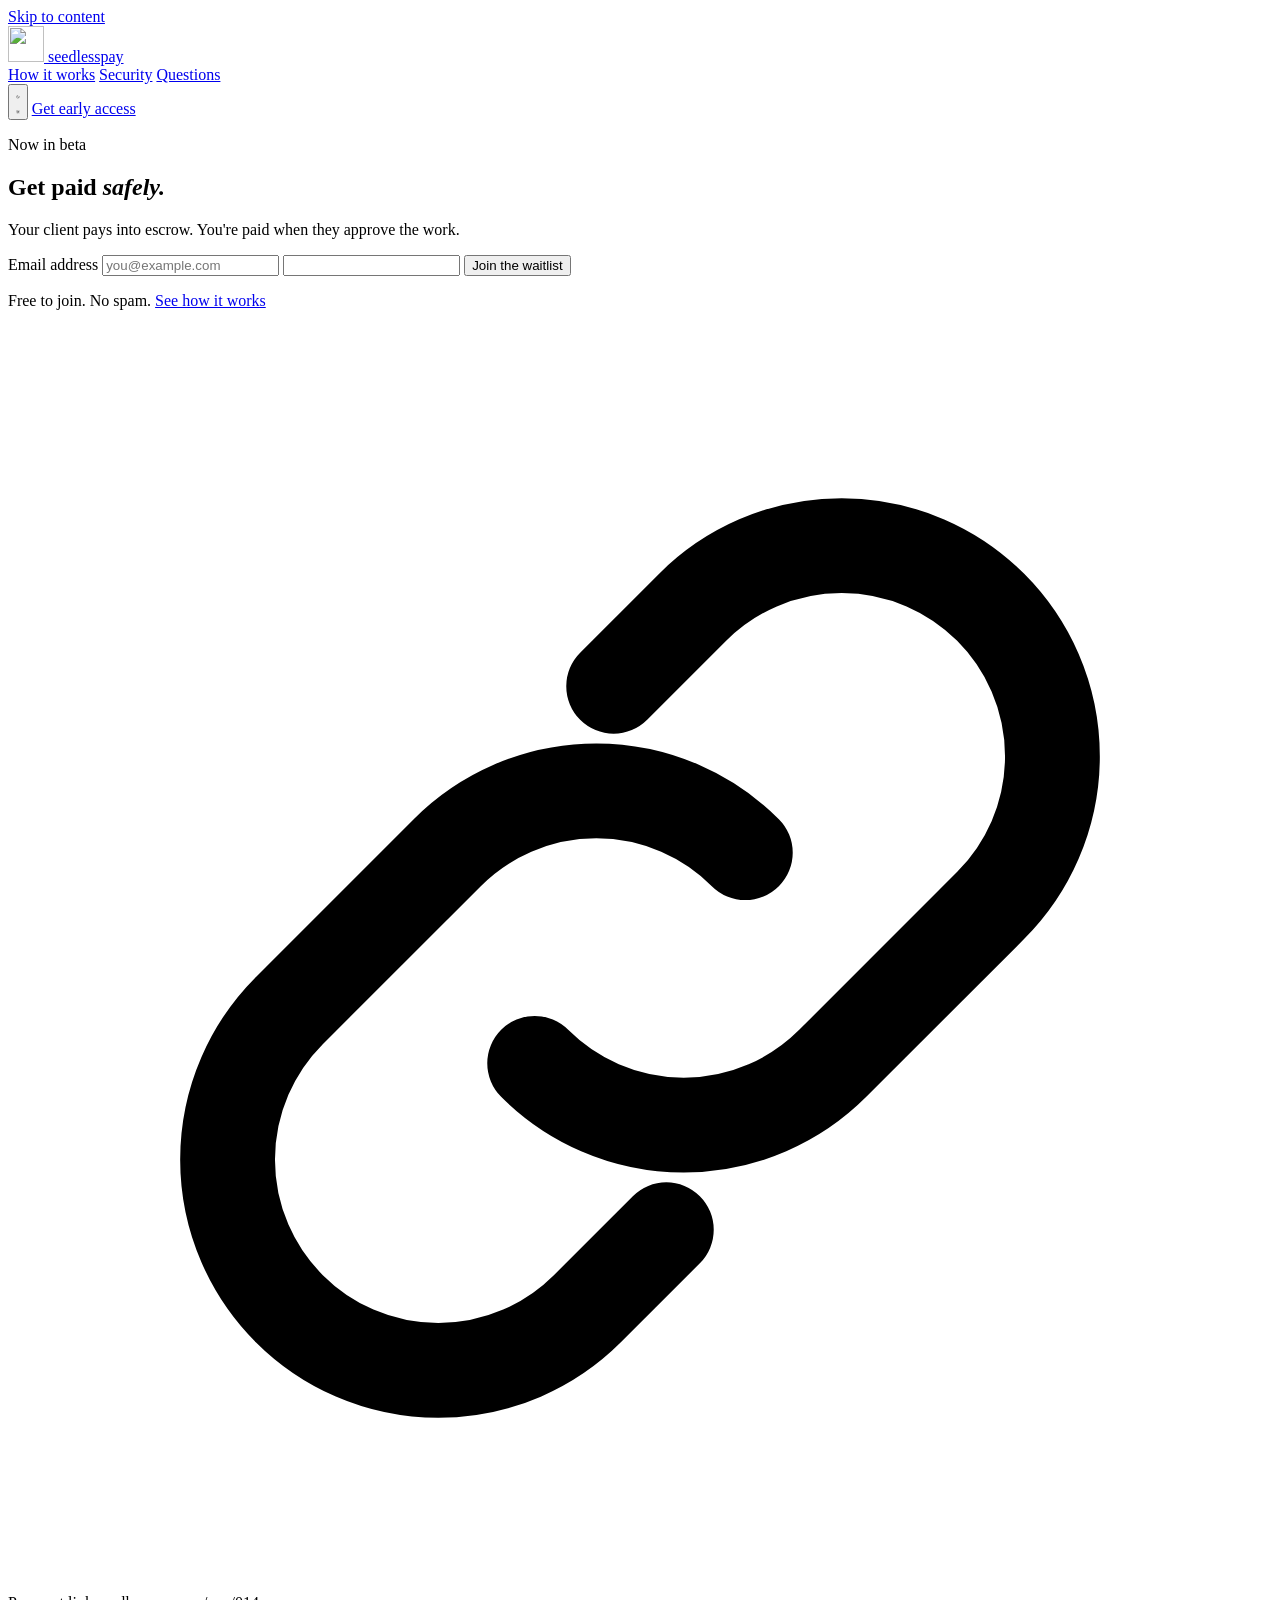
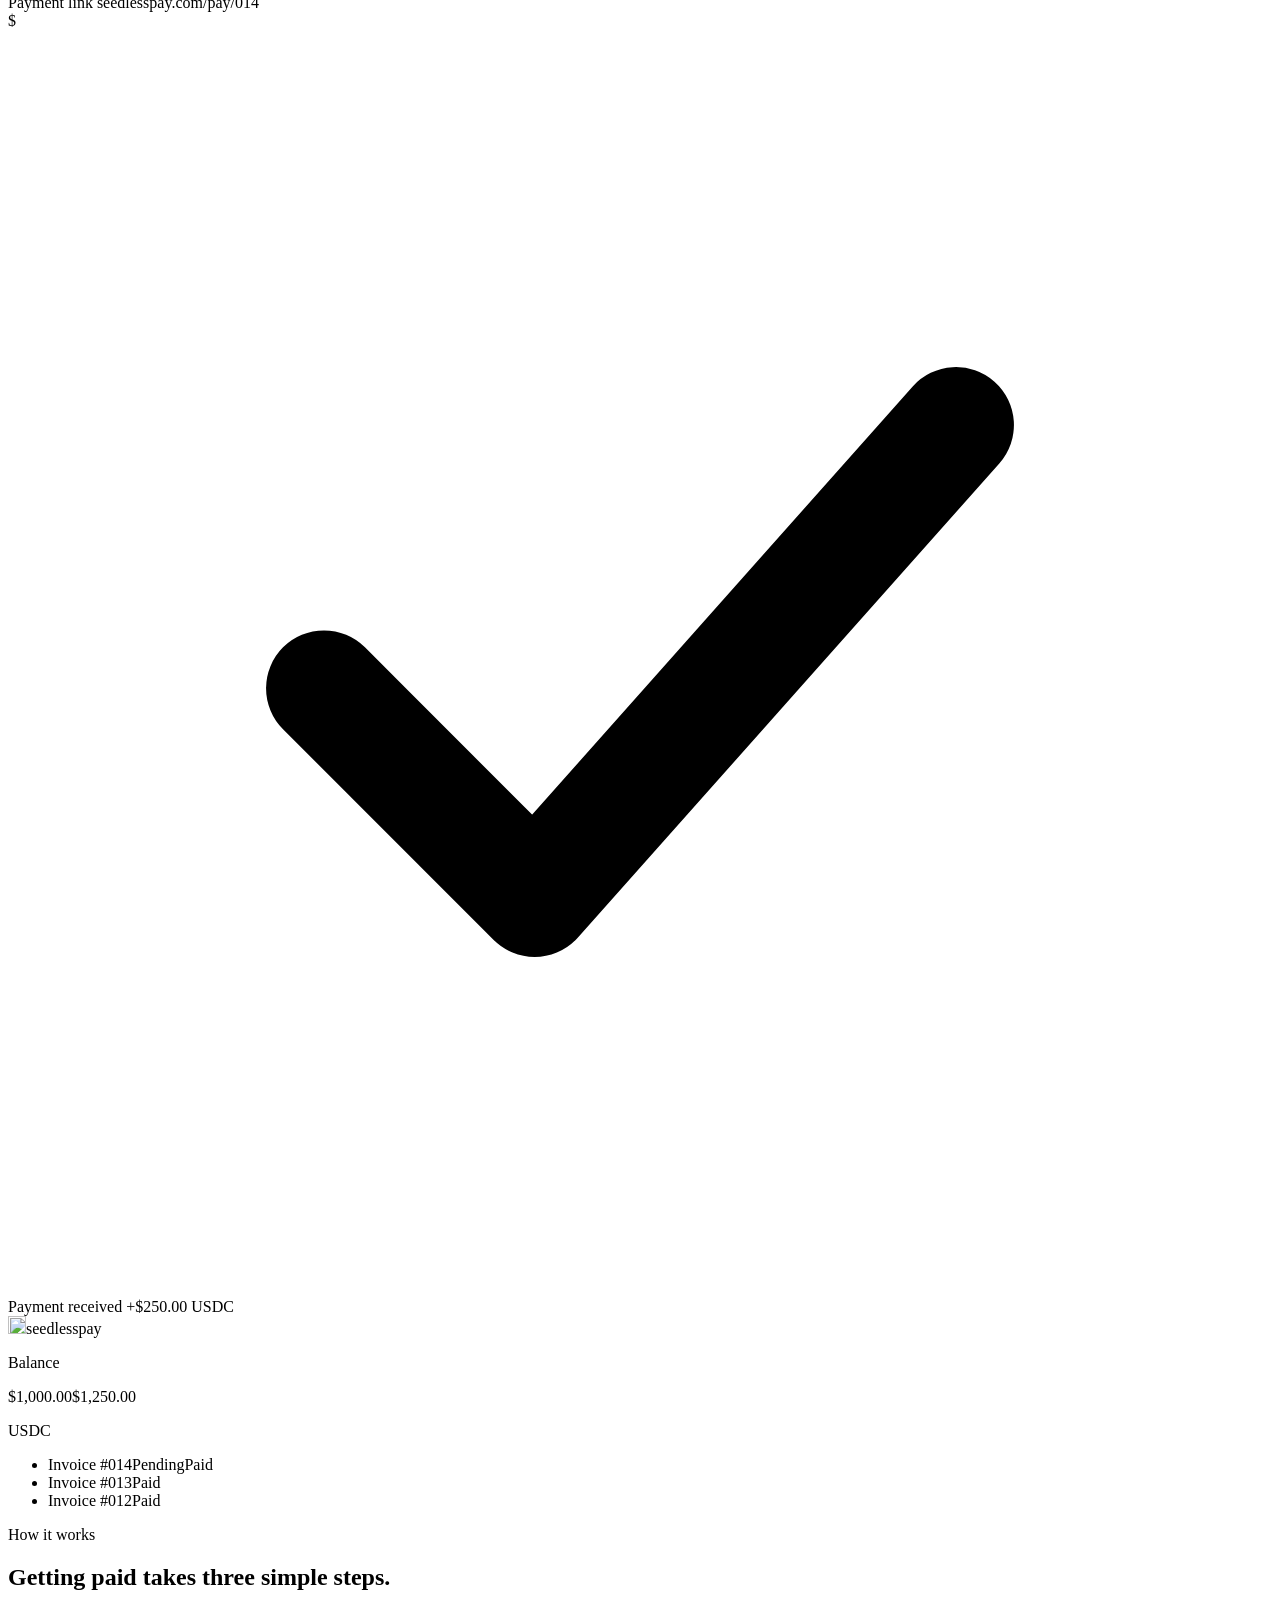
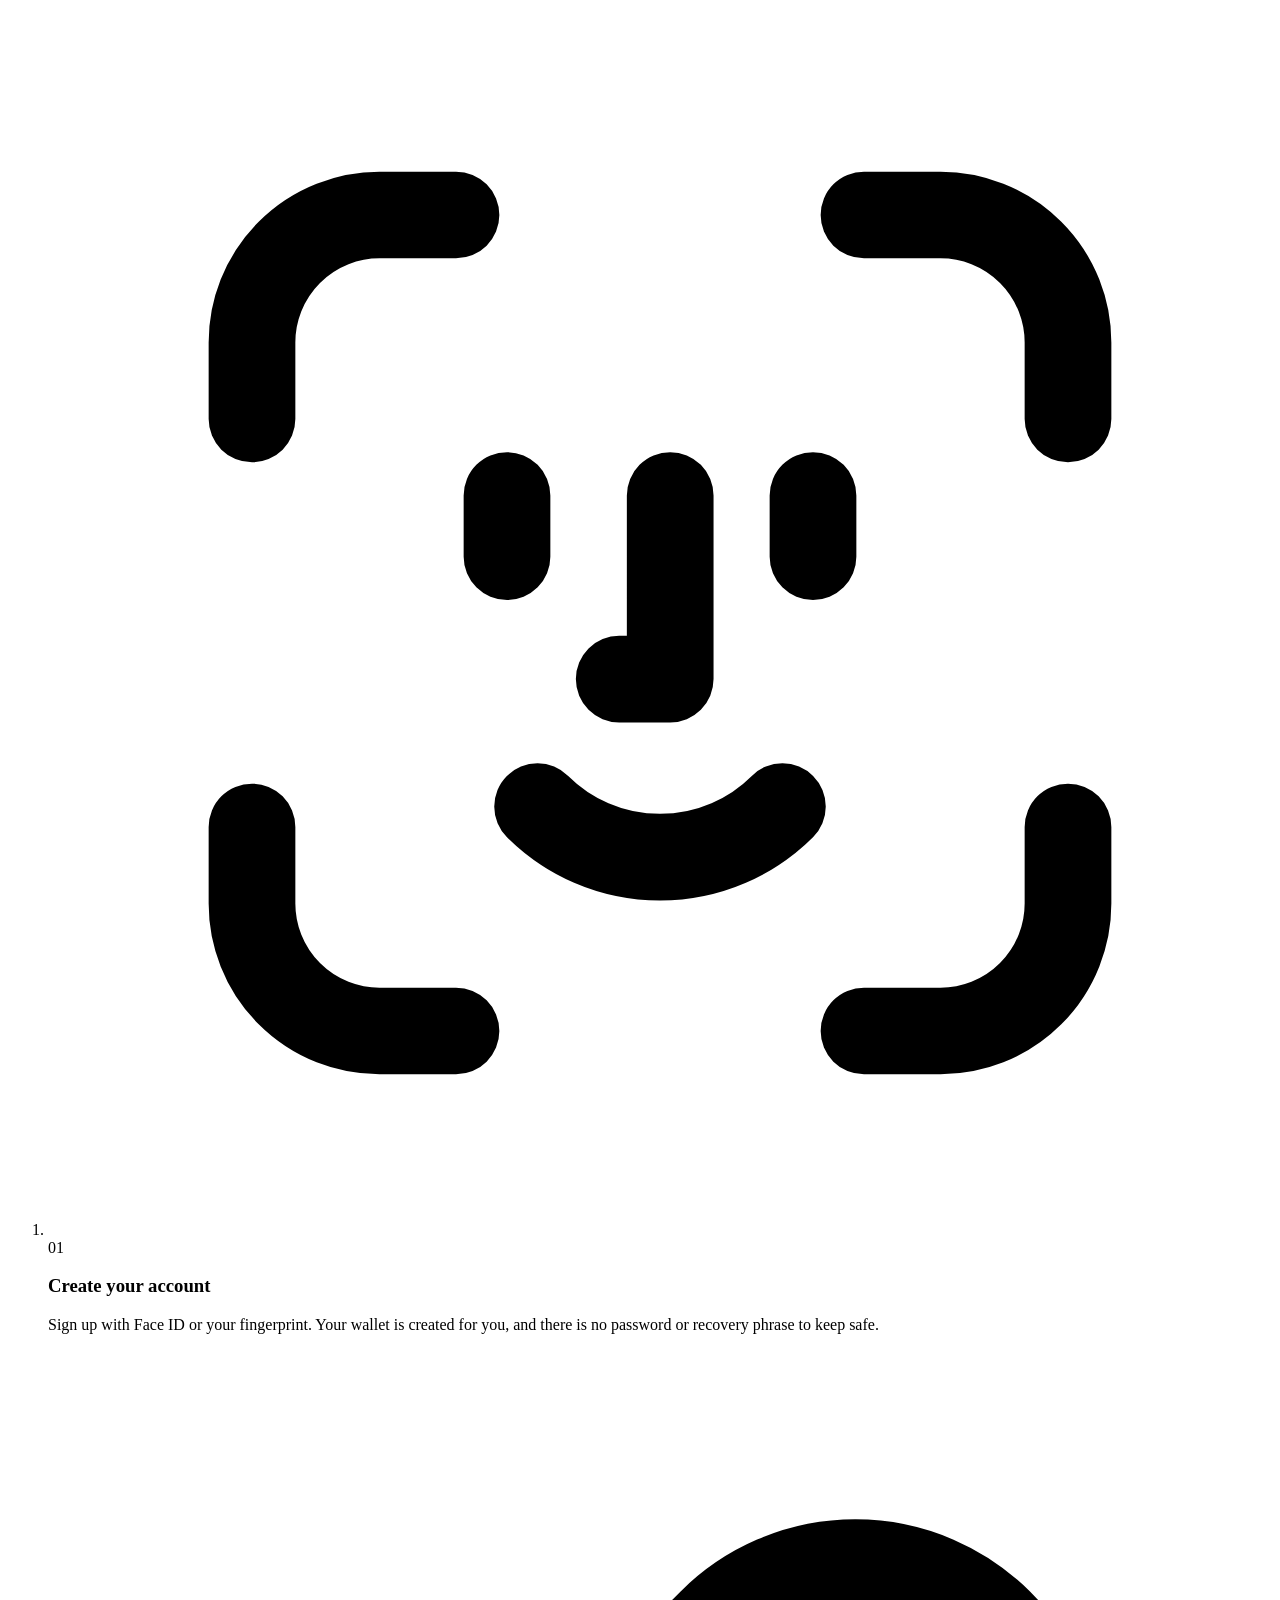
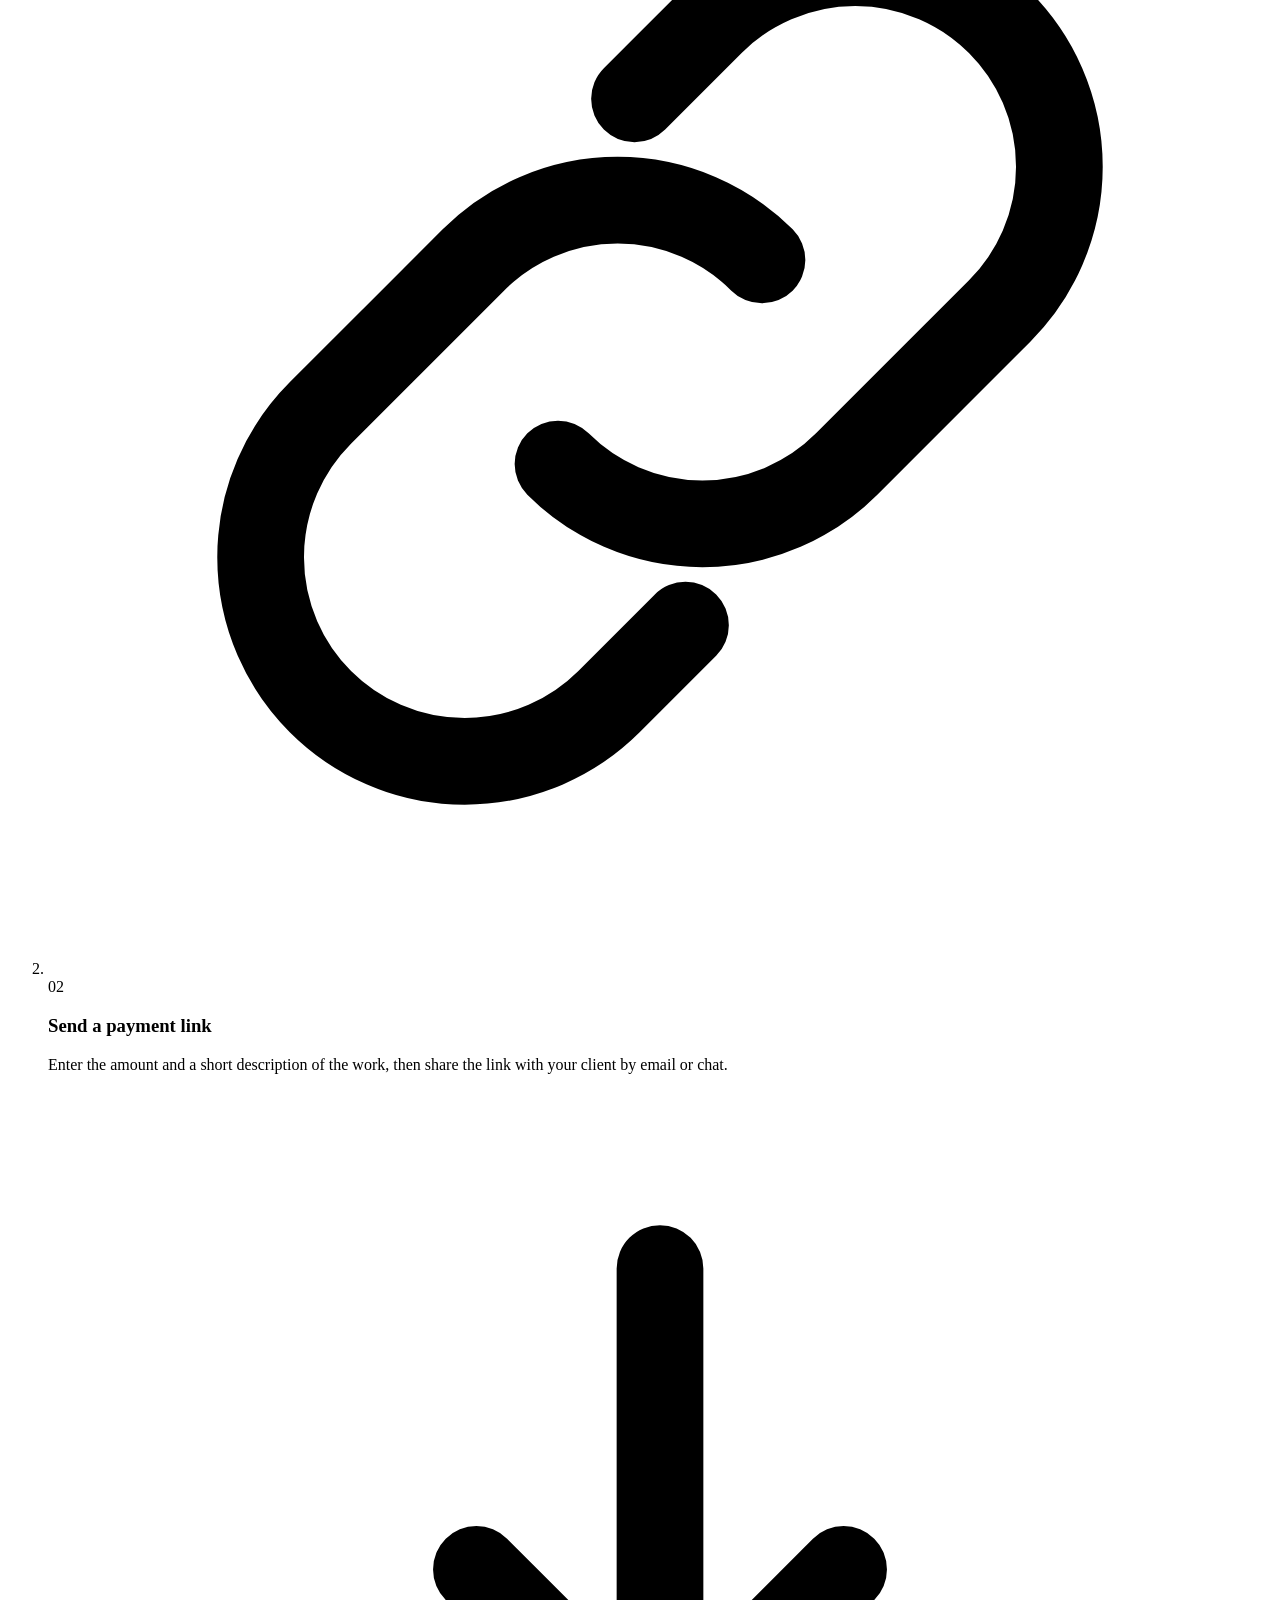
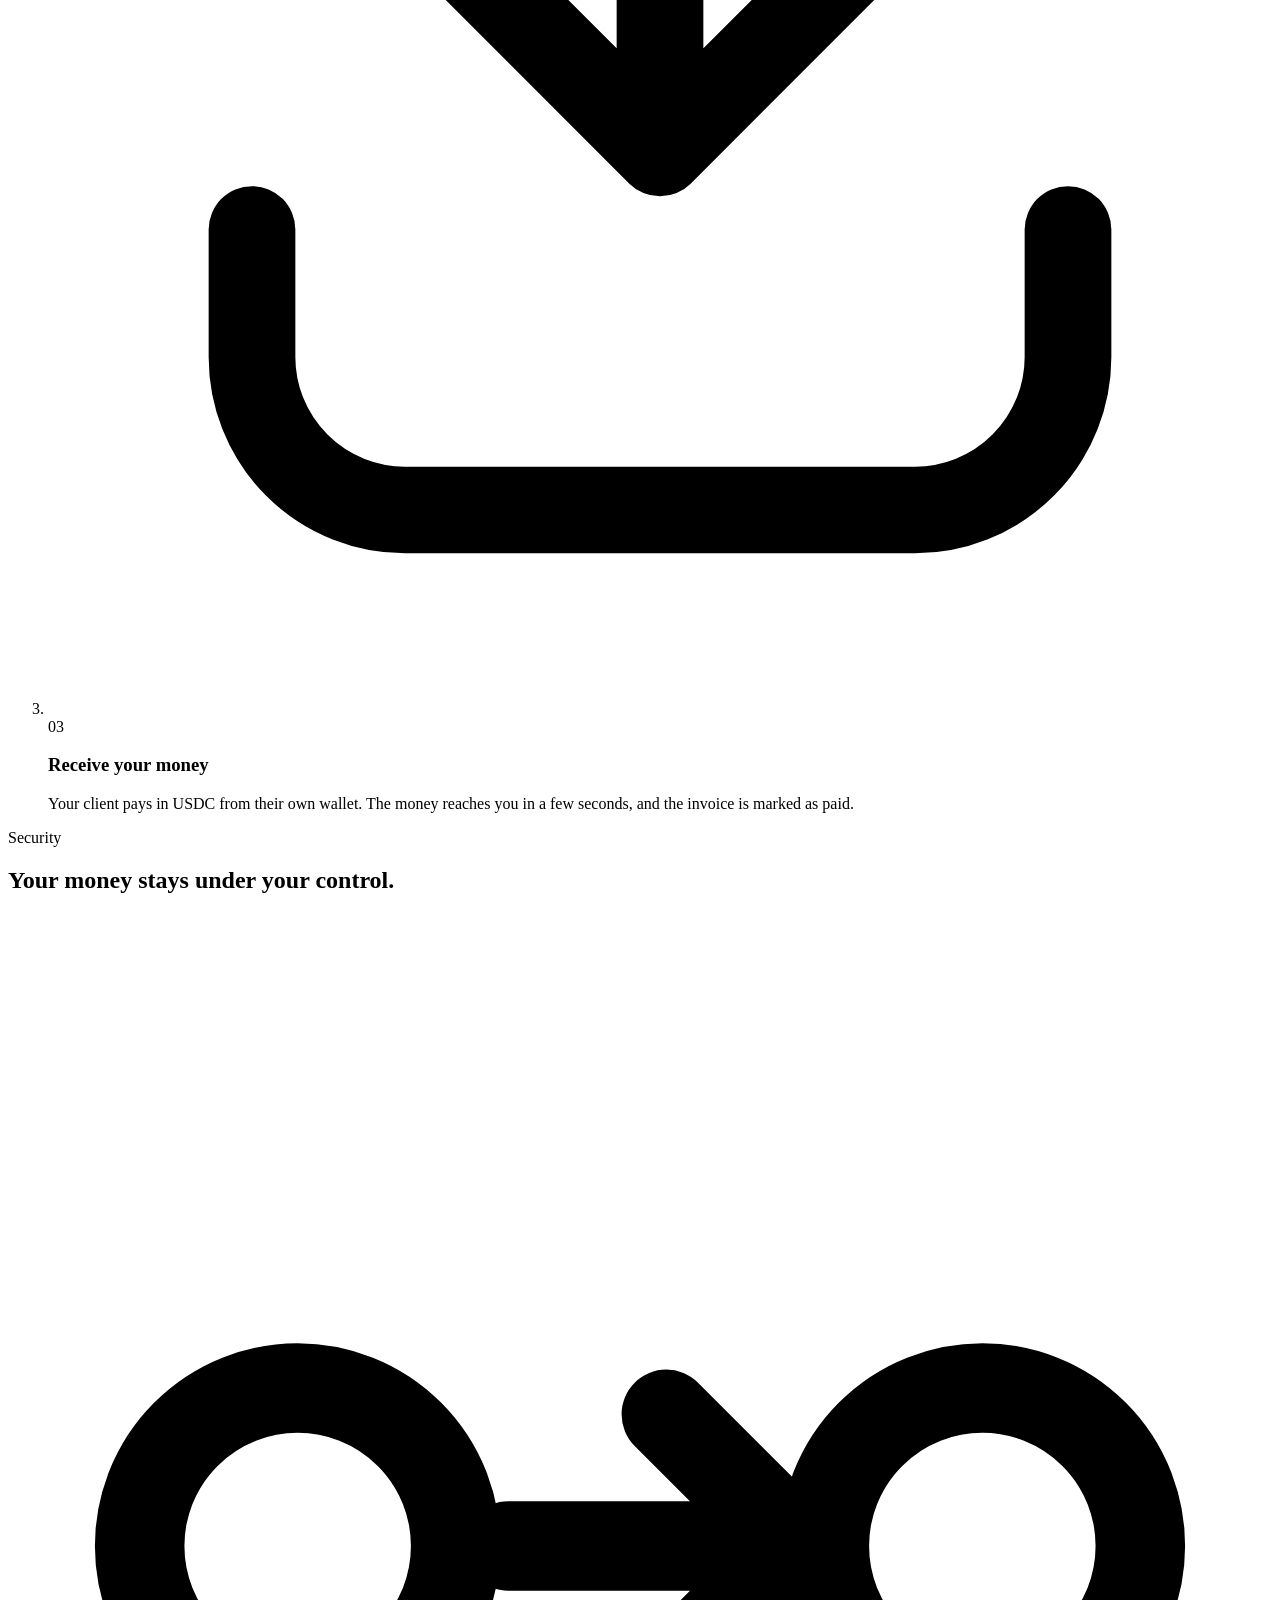
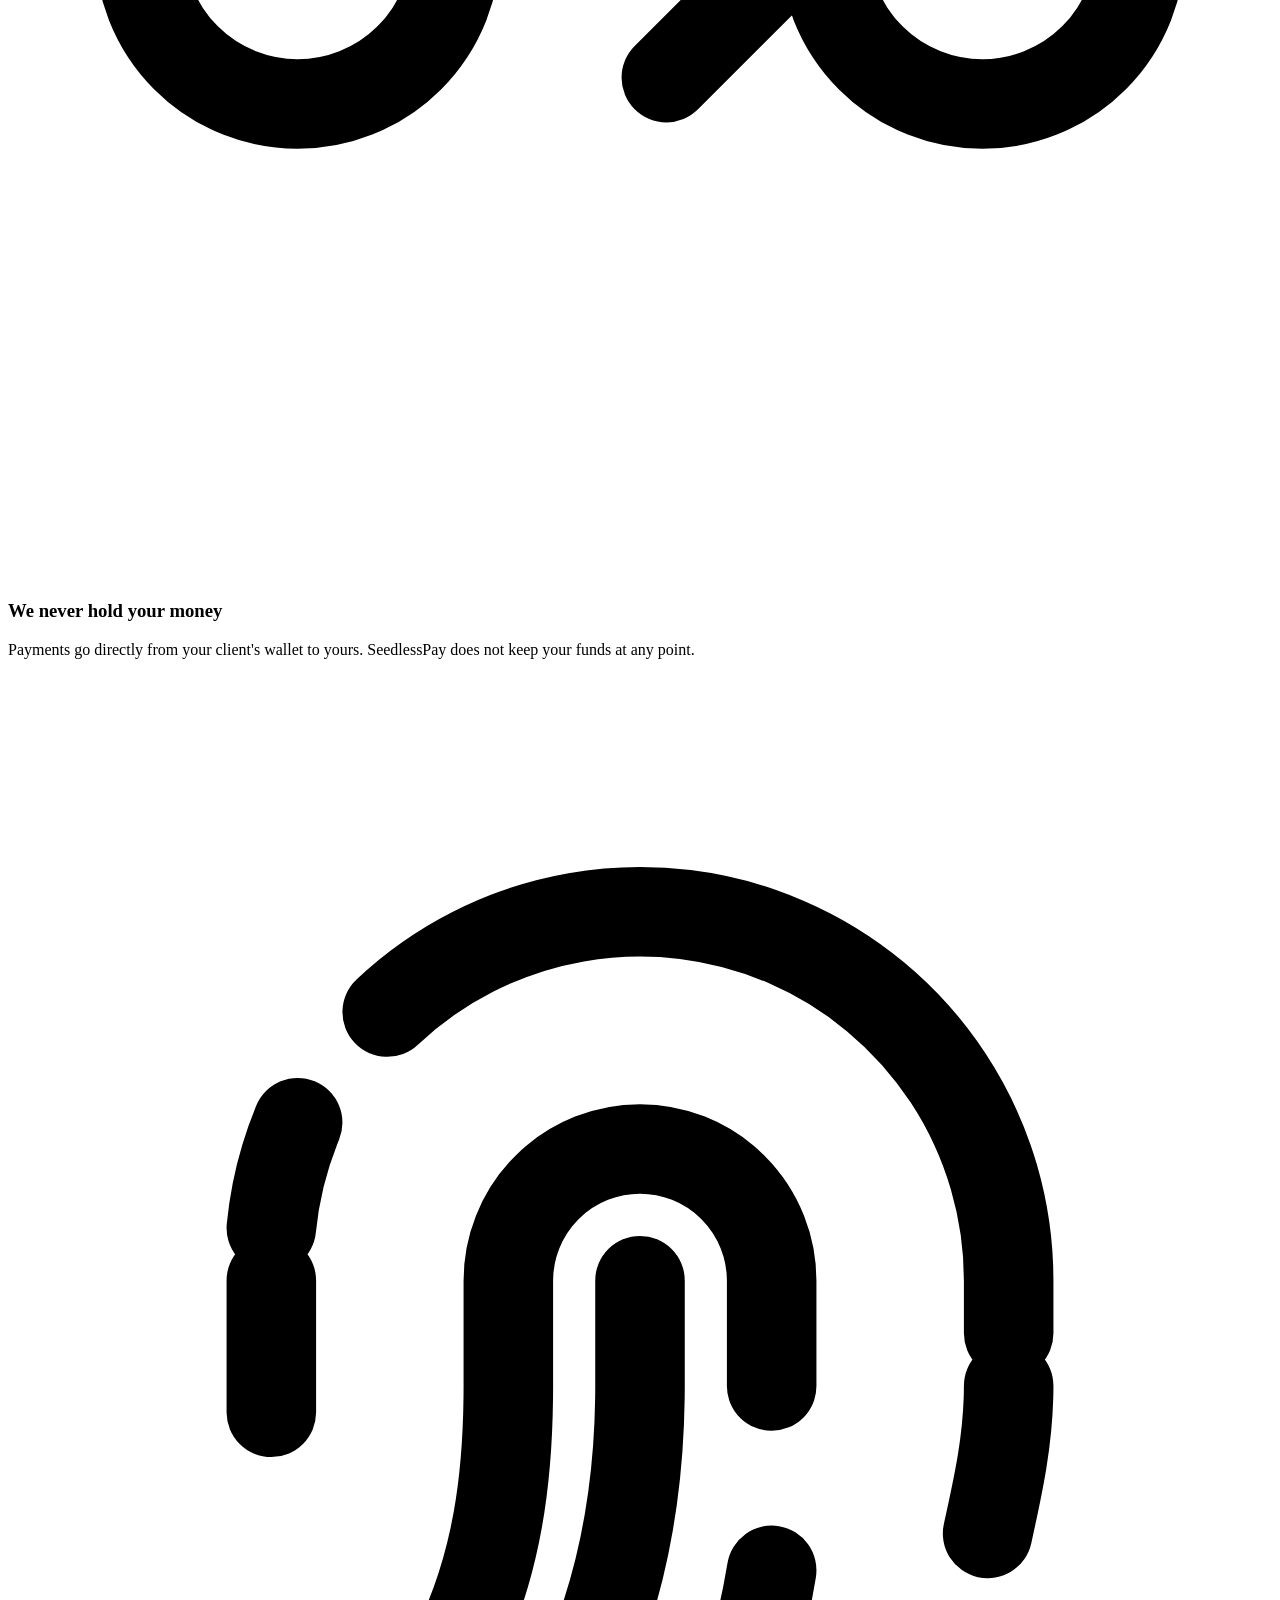
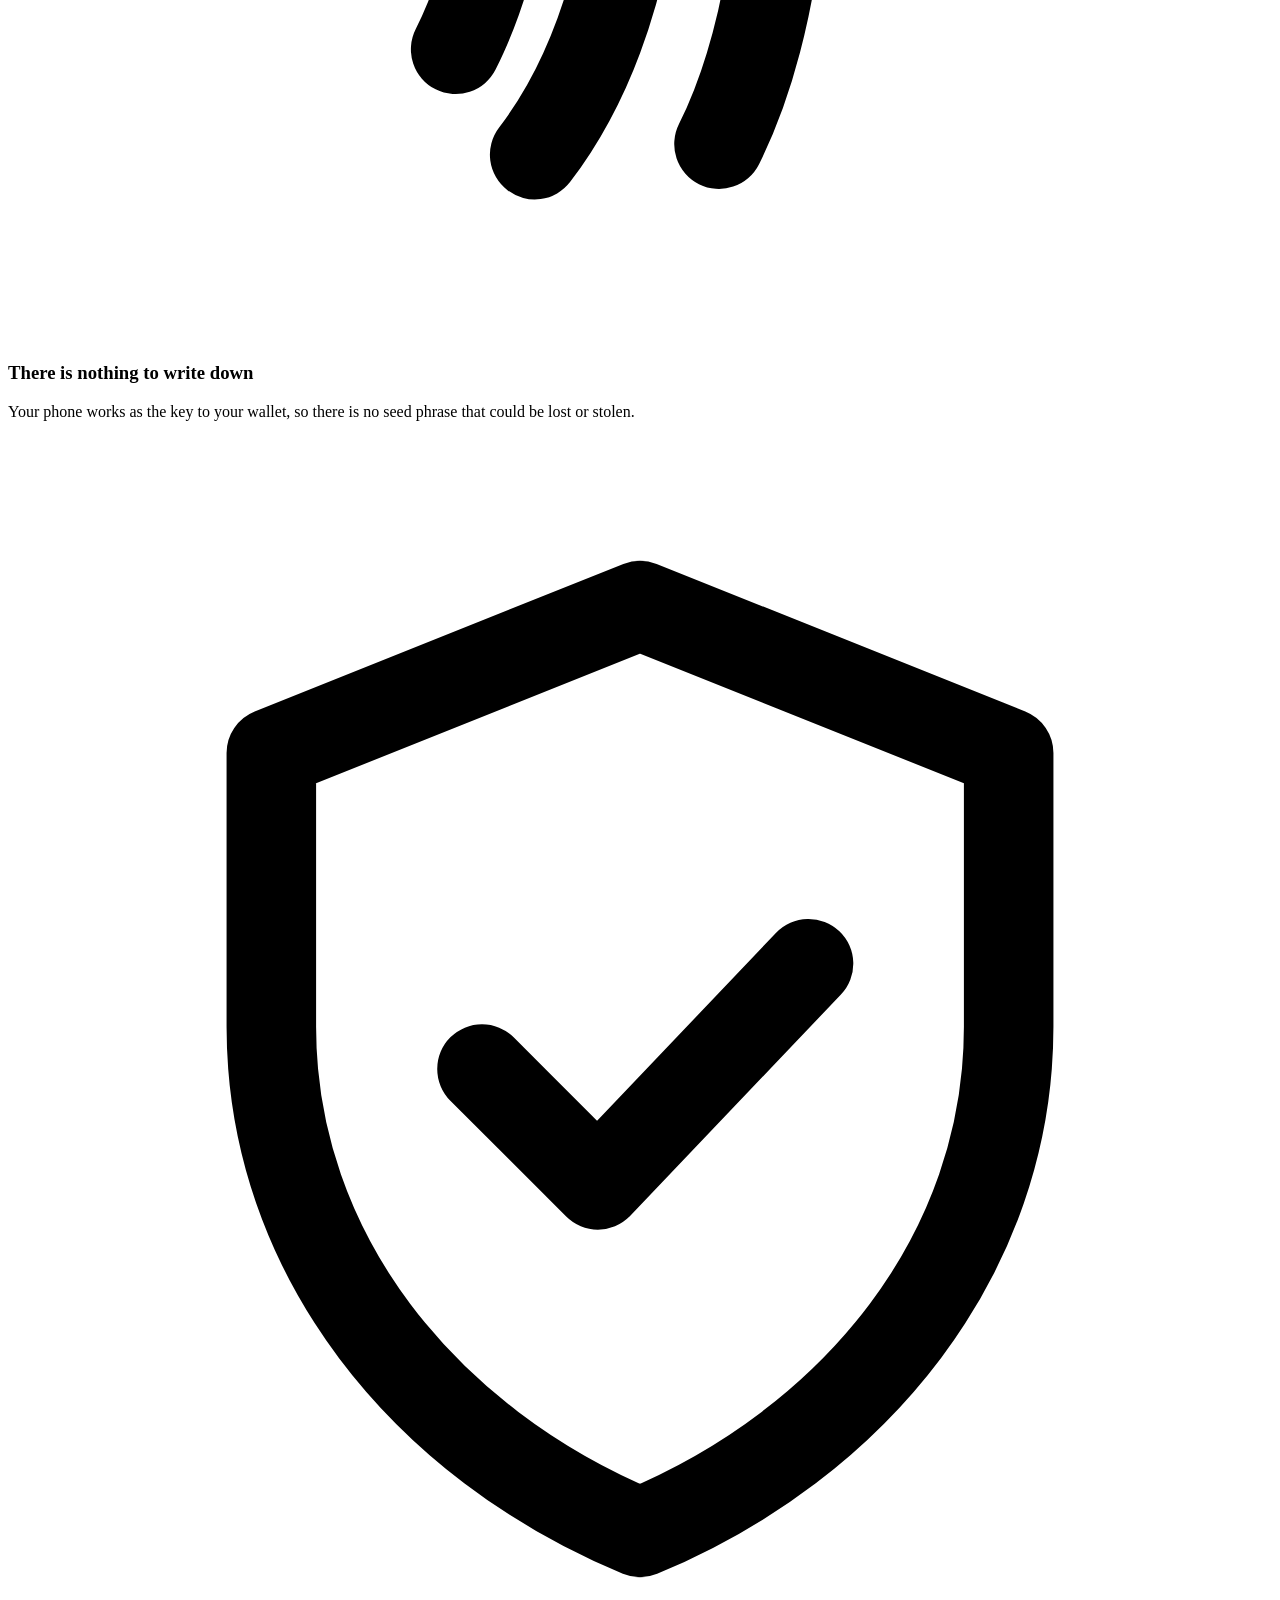
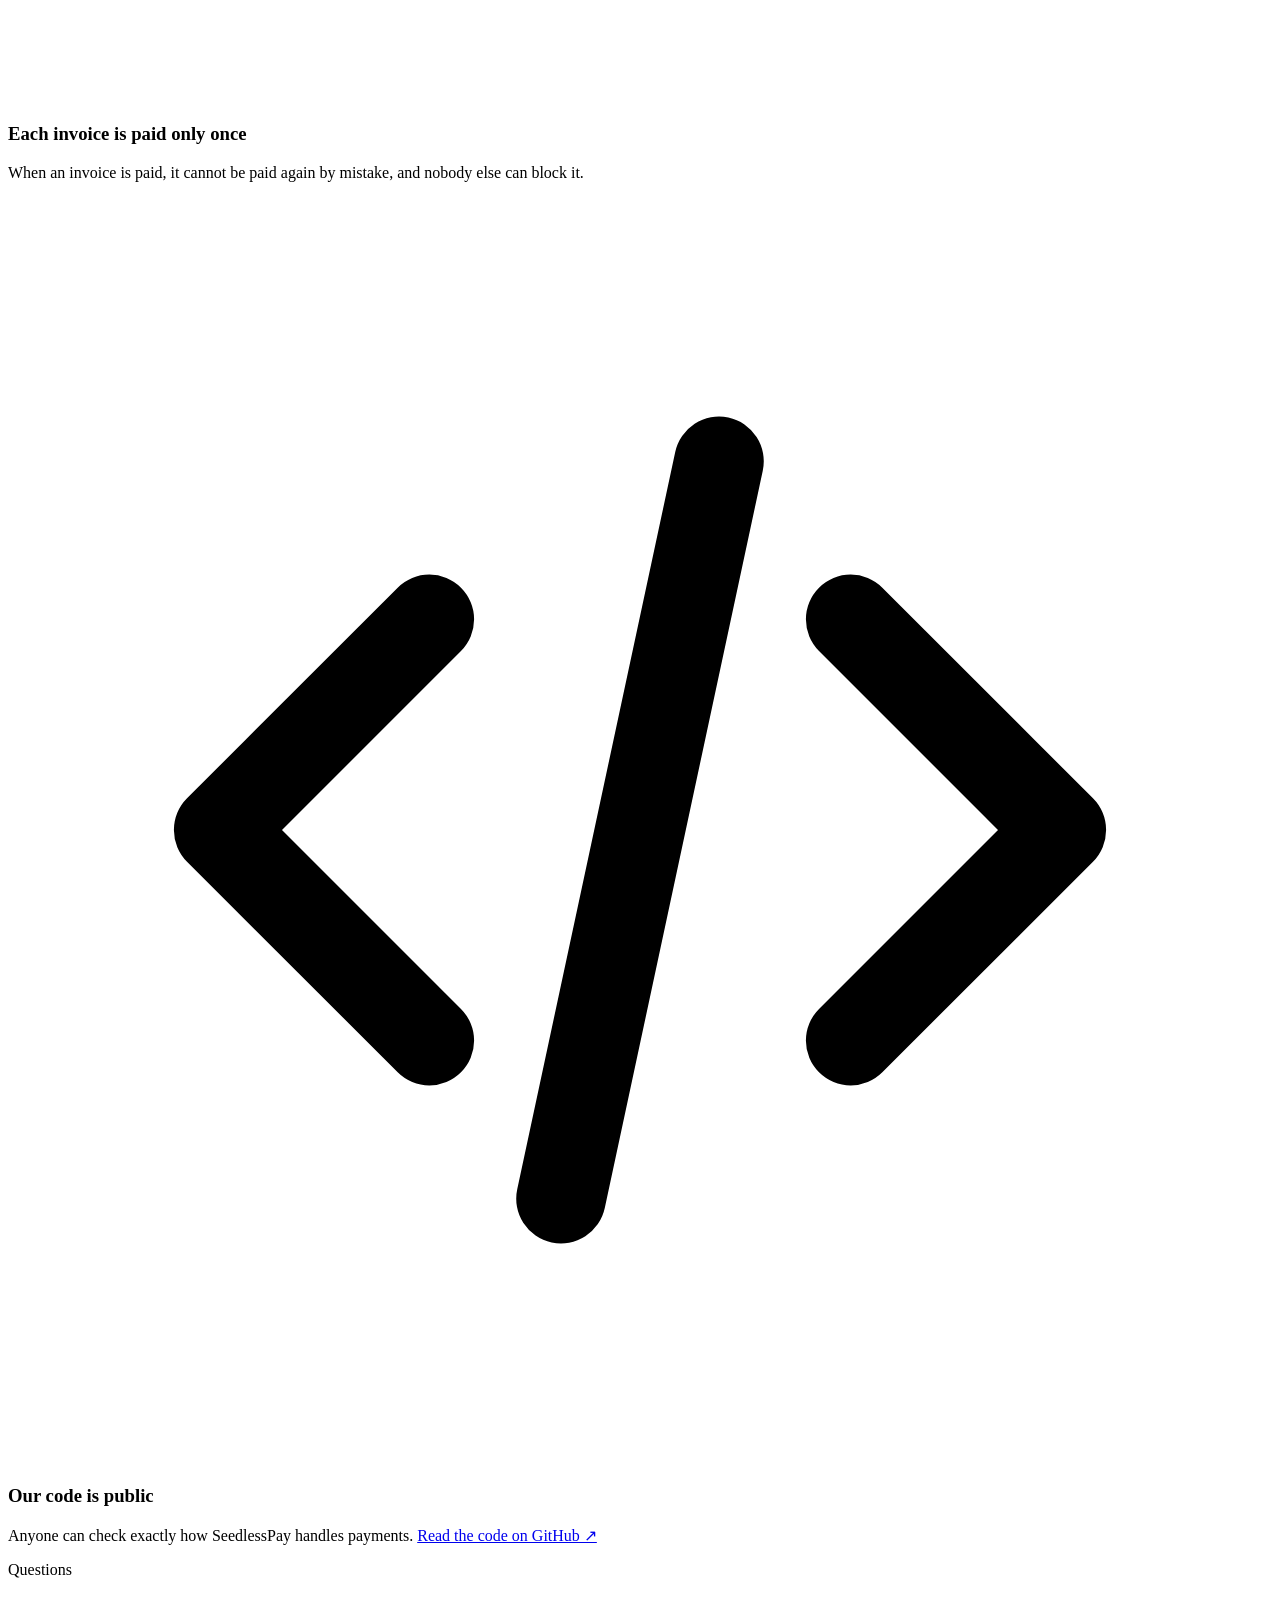
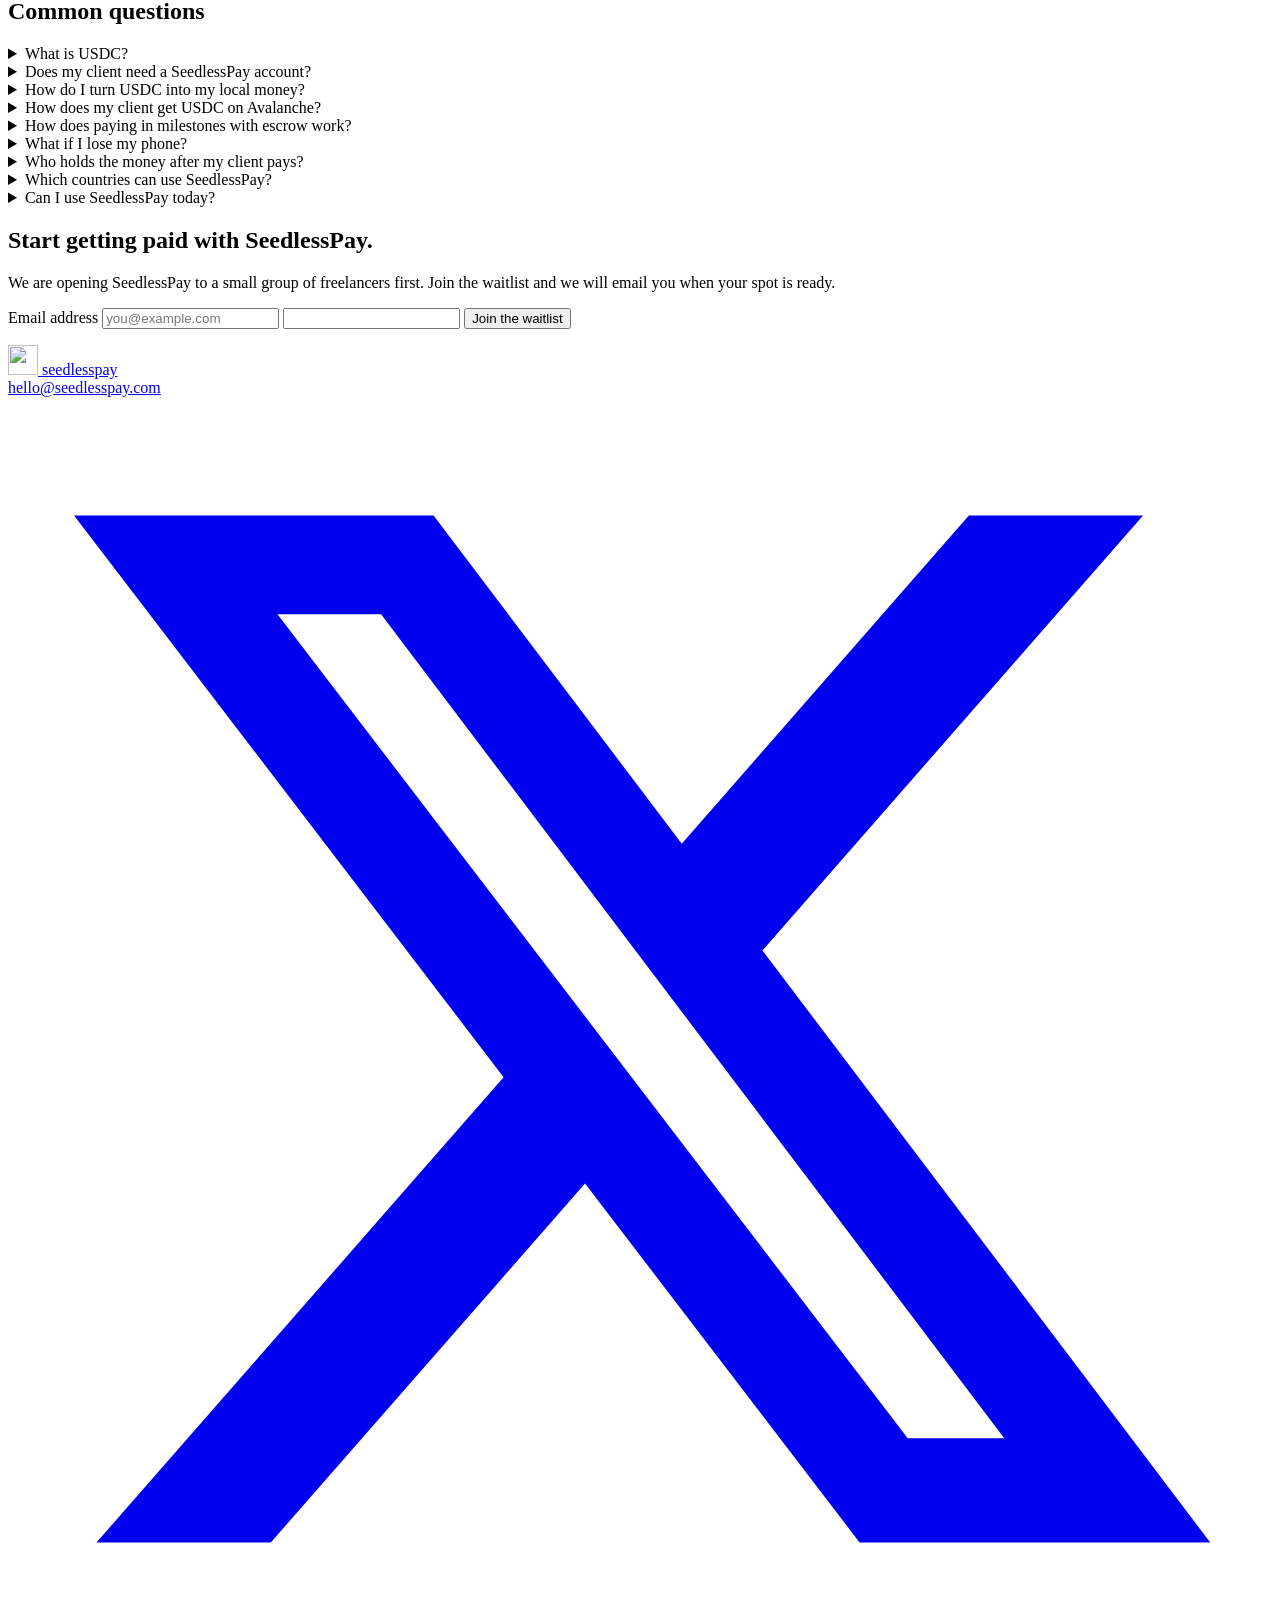
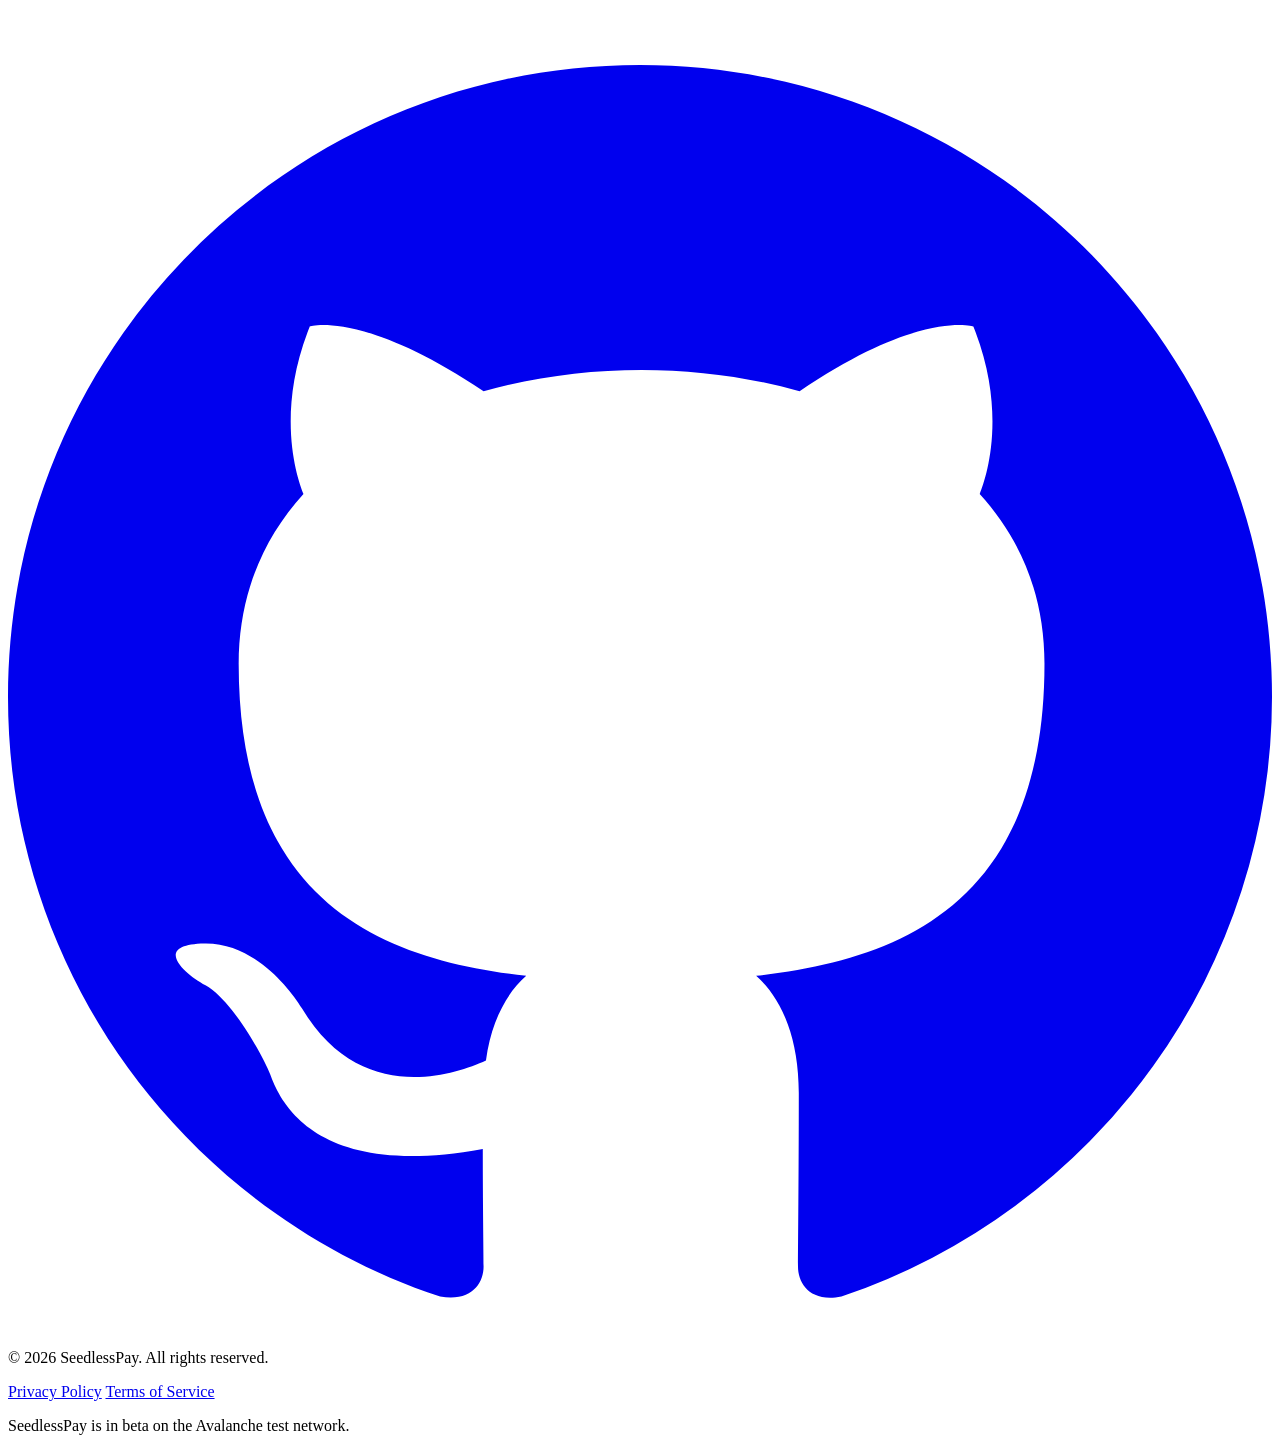
==== commit 4e75206d: "New headline: Get paid safely. Update meta tags and link preview image Co-Authored-By: Claude Opus 5" ====
--- a/web/index.html
+++ b/web/index.html
@@ -3,8 +3,8 @@
 <head>
   <meta charset="utf-8">
   <meta name="viewport" content="width=device-width, initial-scale=1">
-  <title>SeedlessPay: get paid in dollars without a bank or a seed phrase</title>
-  <meta name="description" content="SeedlessPay lets freelancers send a payment link and get paid in USDC, straight into a wallet they open with Face ID. No bank account or seed phrase needed.">
+  <title>SeedlessPay: get paid safely for client work</title>
+  <meta name="description" content="Your client pays into escrow, and you are paid in USDC when they approve the work. Invoices, milestones and a wallet you open with Face ID. No seed phrase.">
   <meta name="theme-color" content="#f7f5f0">
   <link rel="canonical" href="https://seedlesspay.com/">
   <link rel="icon" href="/assets/favicon.ico?v=2" sizes="any">
@@ -14,15 +14,15 @@
 
   <meta property="og:type" content="website">
   <meta property="og:url" content="https://seedlesspay.com/">
-  <meta property="og:title" content="SeedlessPay: get paid in dollars">
-  <meta property="og:description" content="Get paid in dollars without a bank or a seed phrase.">
-  <meta property="og:image" content="https://seedlesspay.com/assets/og.png">
+  <meta property="og:title" content="SeedlessPay: get paid safely">
+  <meta property="og:description" content="Your client pays into escrow. You're paid when they approve the work.">
+  <meta property="og:image" content="https://seedlesspay.com/assets/og.png?v=2">
   <meta property="og:image:width" content="1200">
   <meta property="og:image:height" content="630">
-  <meta property="og:image:alt" content="SeedlessPay: get paid in dollars, without a bank.">
+  <meta property="og:image:alt" content="SeedlessPay: get paid safely.">
   <meta property="og:site_name" content="SeedlessPay">
   <meta name="twitter:card" content="summary_large_image">
-  <meta name="twitter:image" content="https://seedlesspay.com/assets/og.png">
+  <meta name="twitter:image" content="https://seedlesspay.com/assets/og.png?v=2">
   <meta name="twitter:site" content="@seedlesspay">
 
   <link rel="preload" href="/assets/fonts/Sora-latin.woff" as="font" type="font/woff" crossorigin>
@@ -64,8 +64,8 @@
       <div class="wrap hero__grid">
         <div class="hero__copy">
           <p class="pill"><span class="dot" aria-hidden="true"></span>Now in beta</p>
-          <h1>Get paid in dollars, <em>without a bank.</em></h1>
-          <p class="lede">Send your client a payment link. They pay in USDC, and the money goes straight to a wallet you open with Face ID.</p>
+          <h1>Get paid <em>safely.</em></h1>
+          <p class="lede">Your client pays into escrow. You're paid when they approve the work.</p>
           <form class="join" action="/api/waitlist" method="post" novalidate data-waitlist>
             <label class="sr-only" for="email-hero">Email address</label>
             <input id="email-hero" class="join__input" type="email" name="email" placeholder="you@example.com" autocomplete="email" maxlength="254" required>
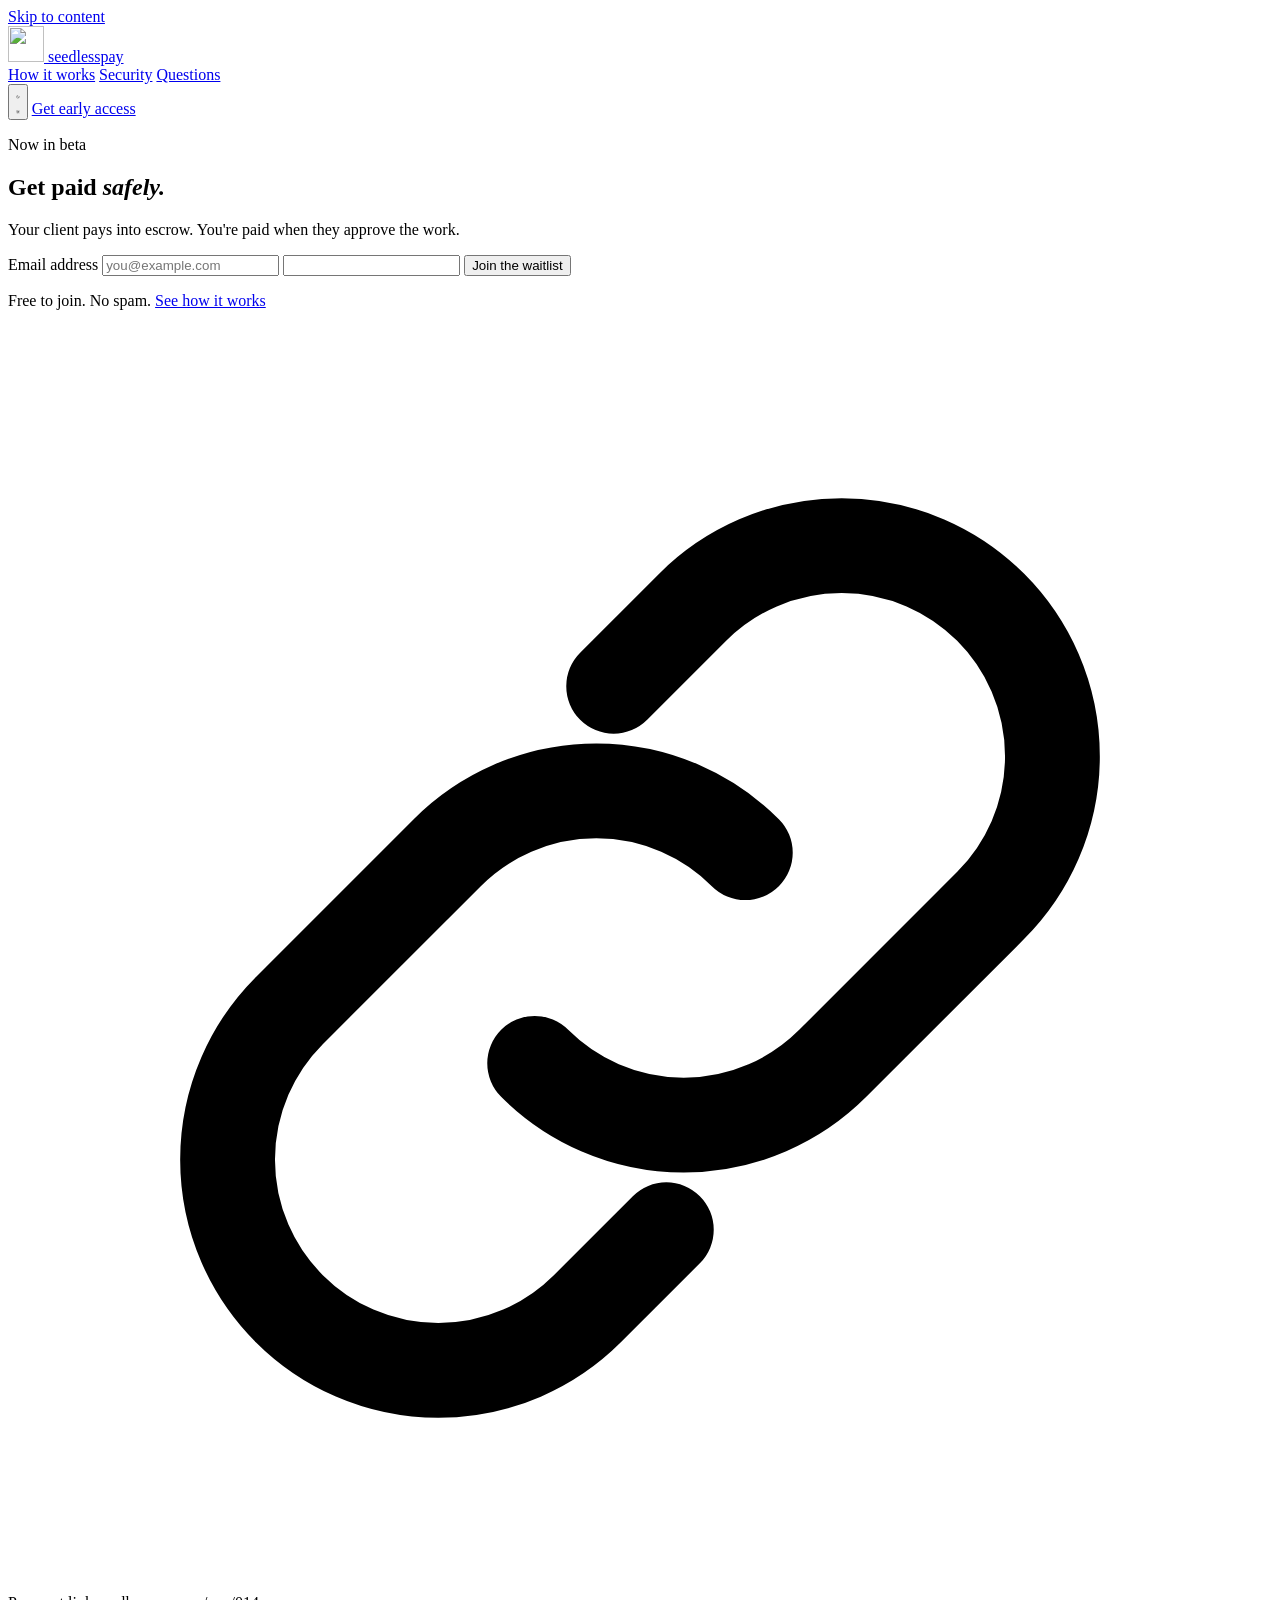
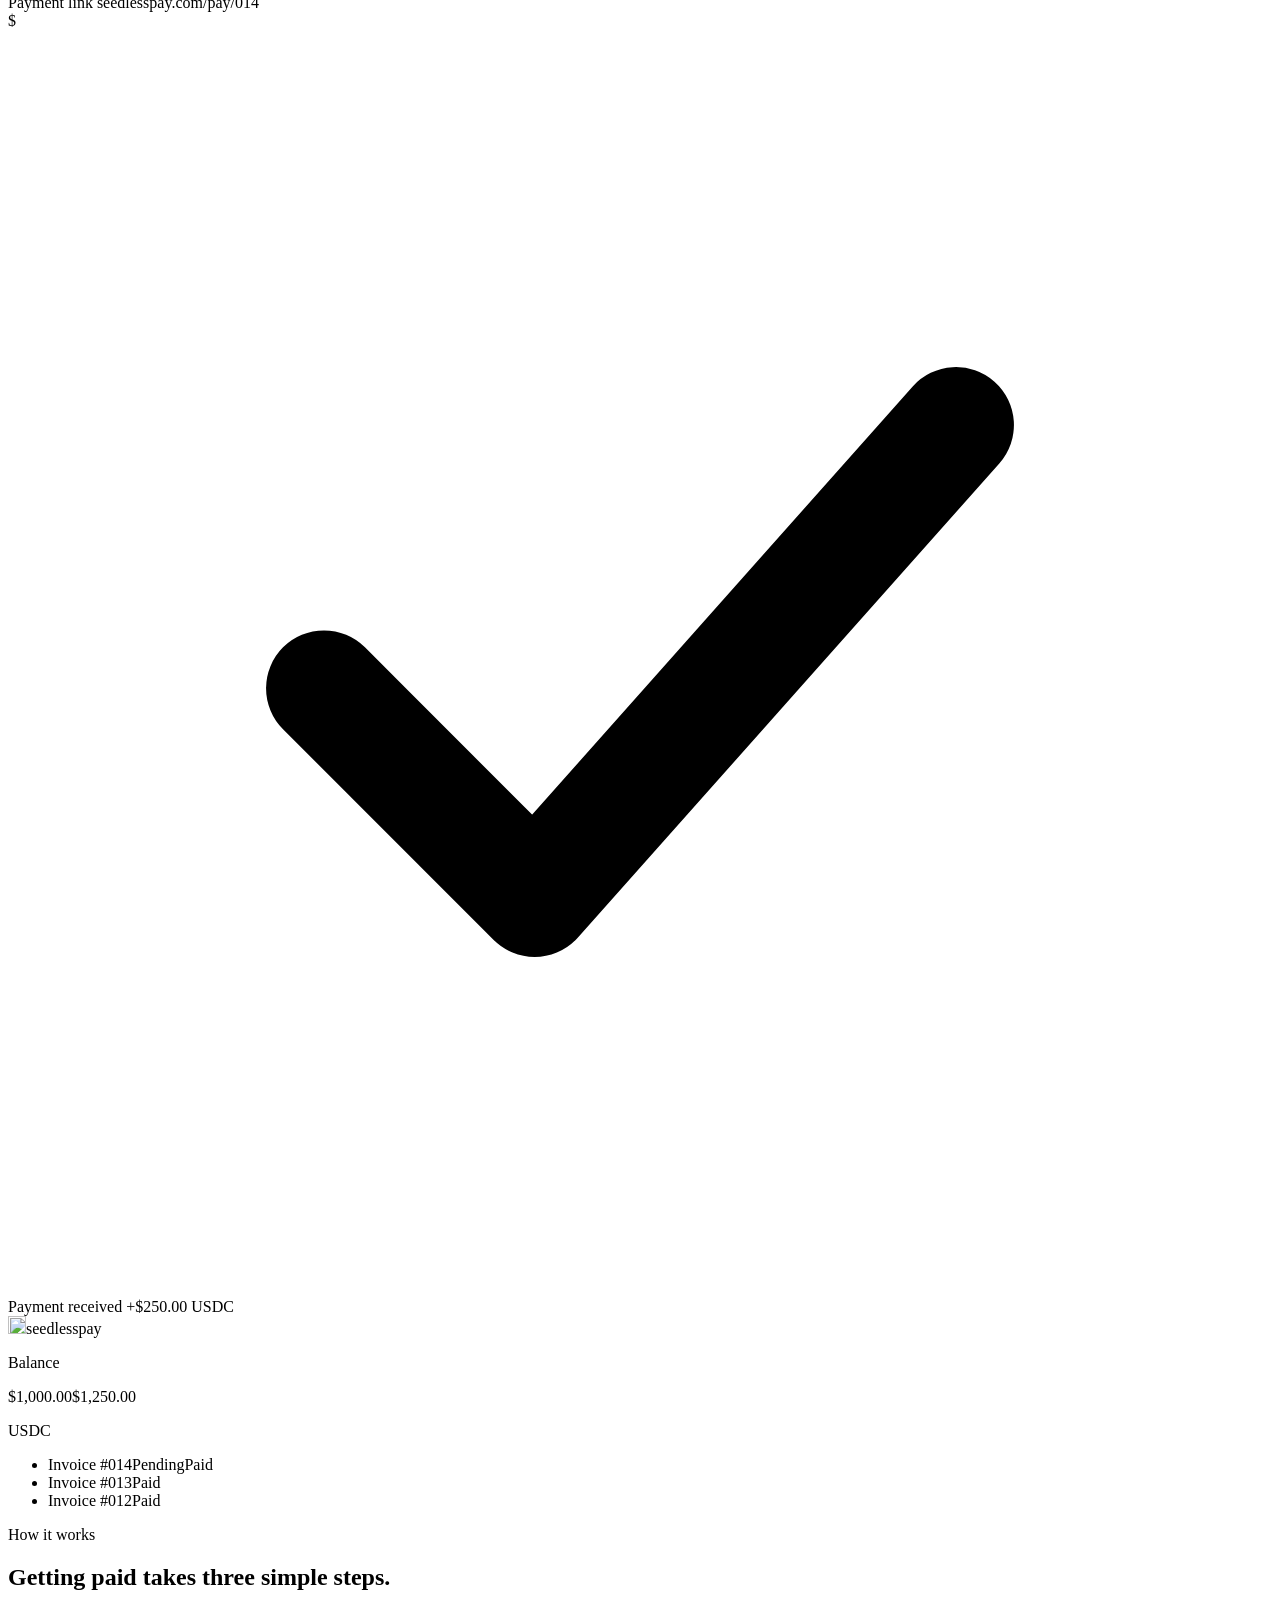
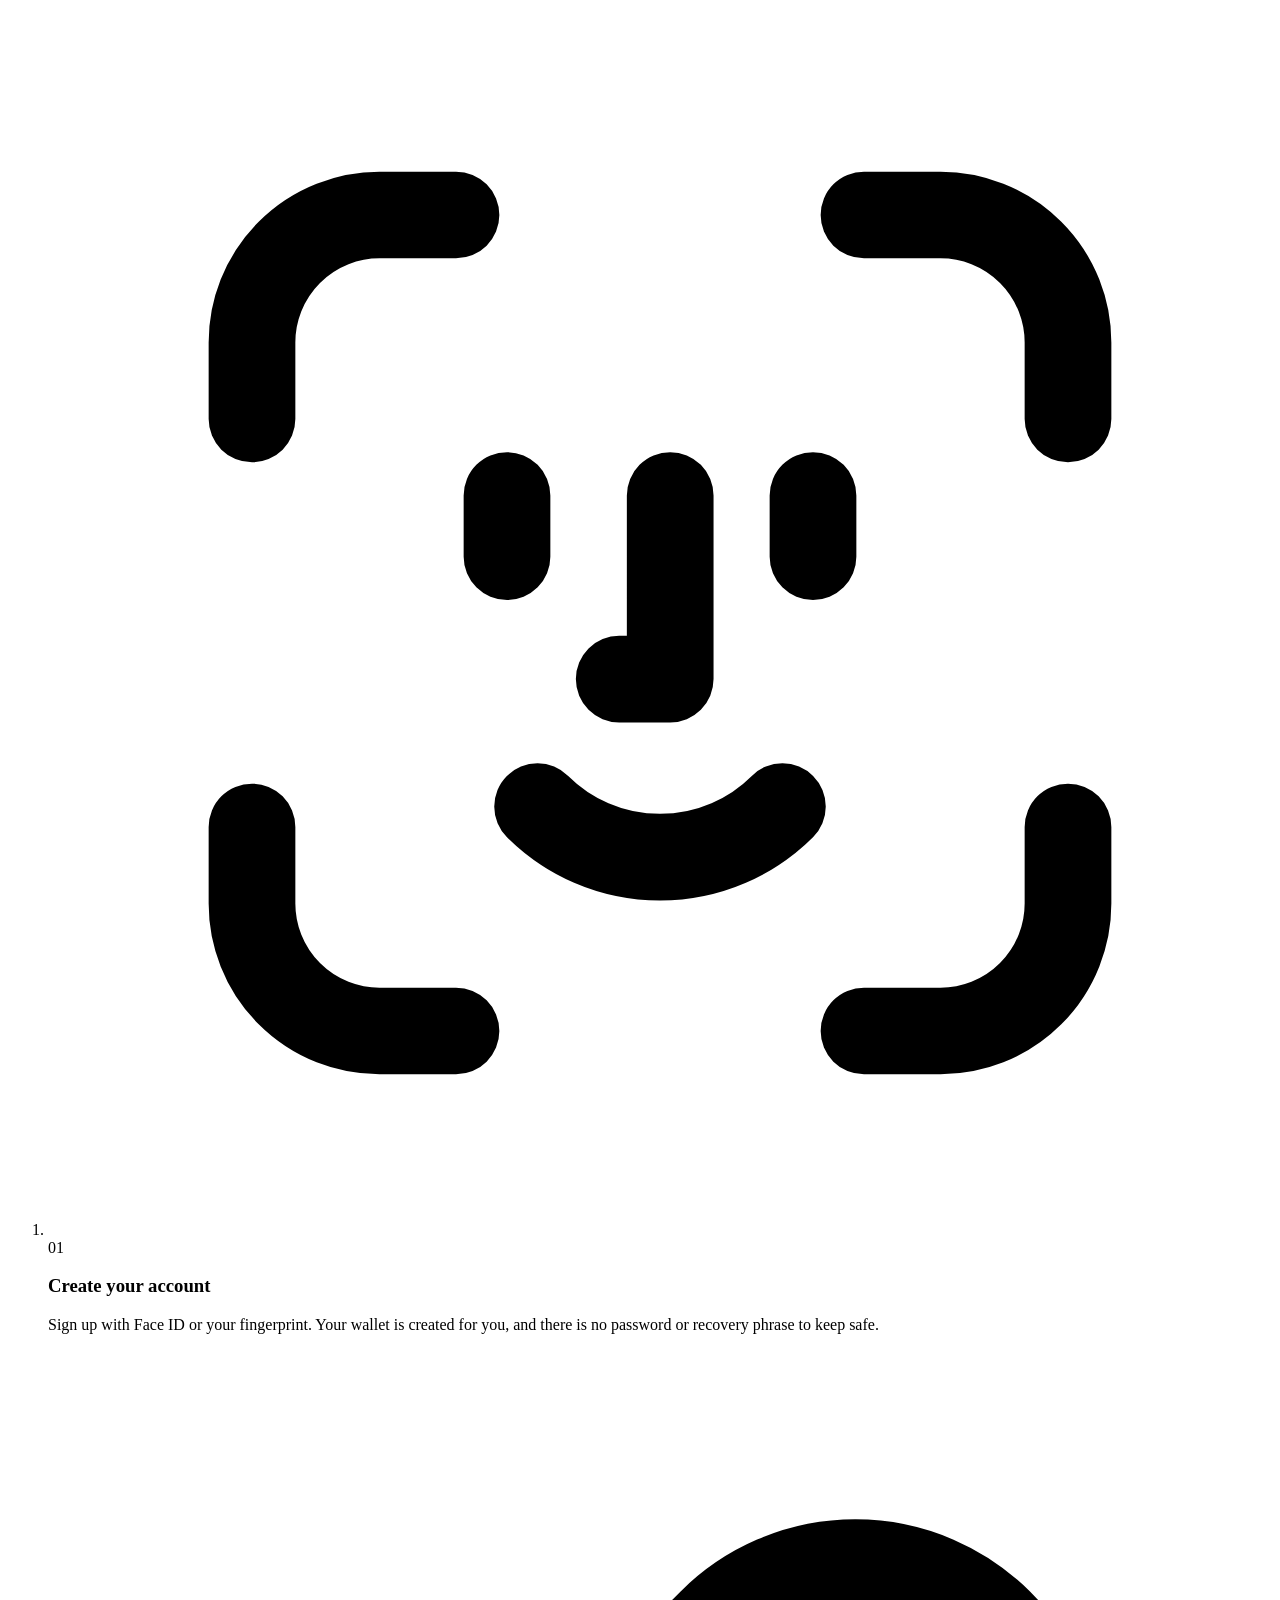
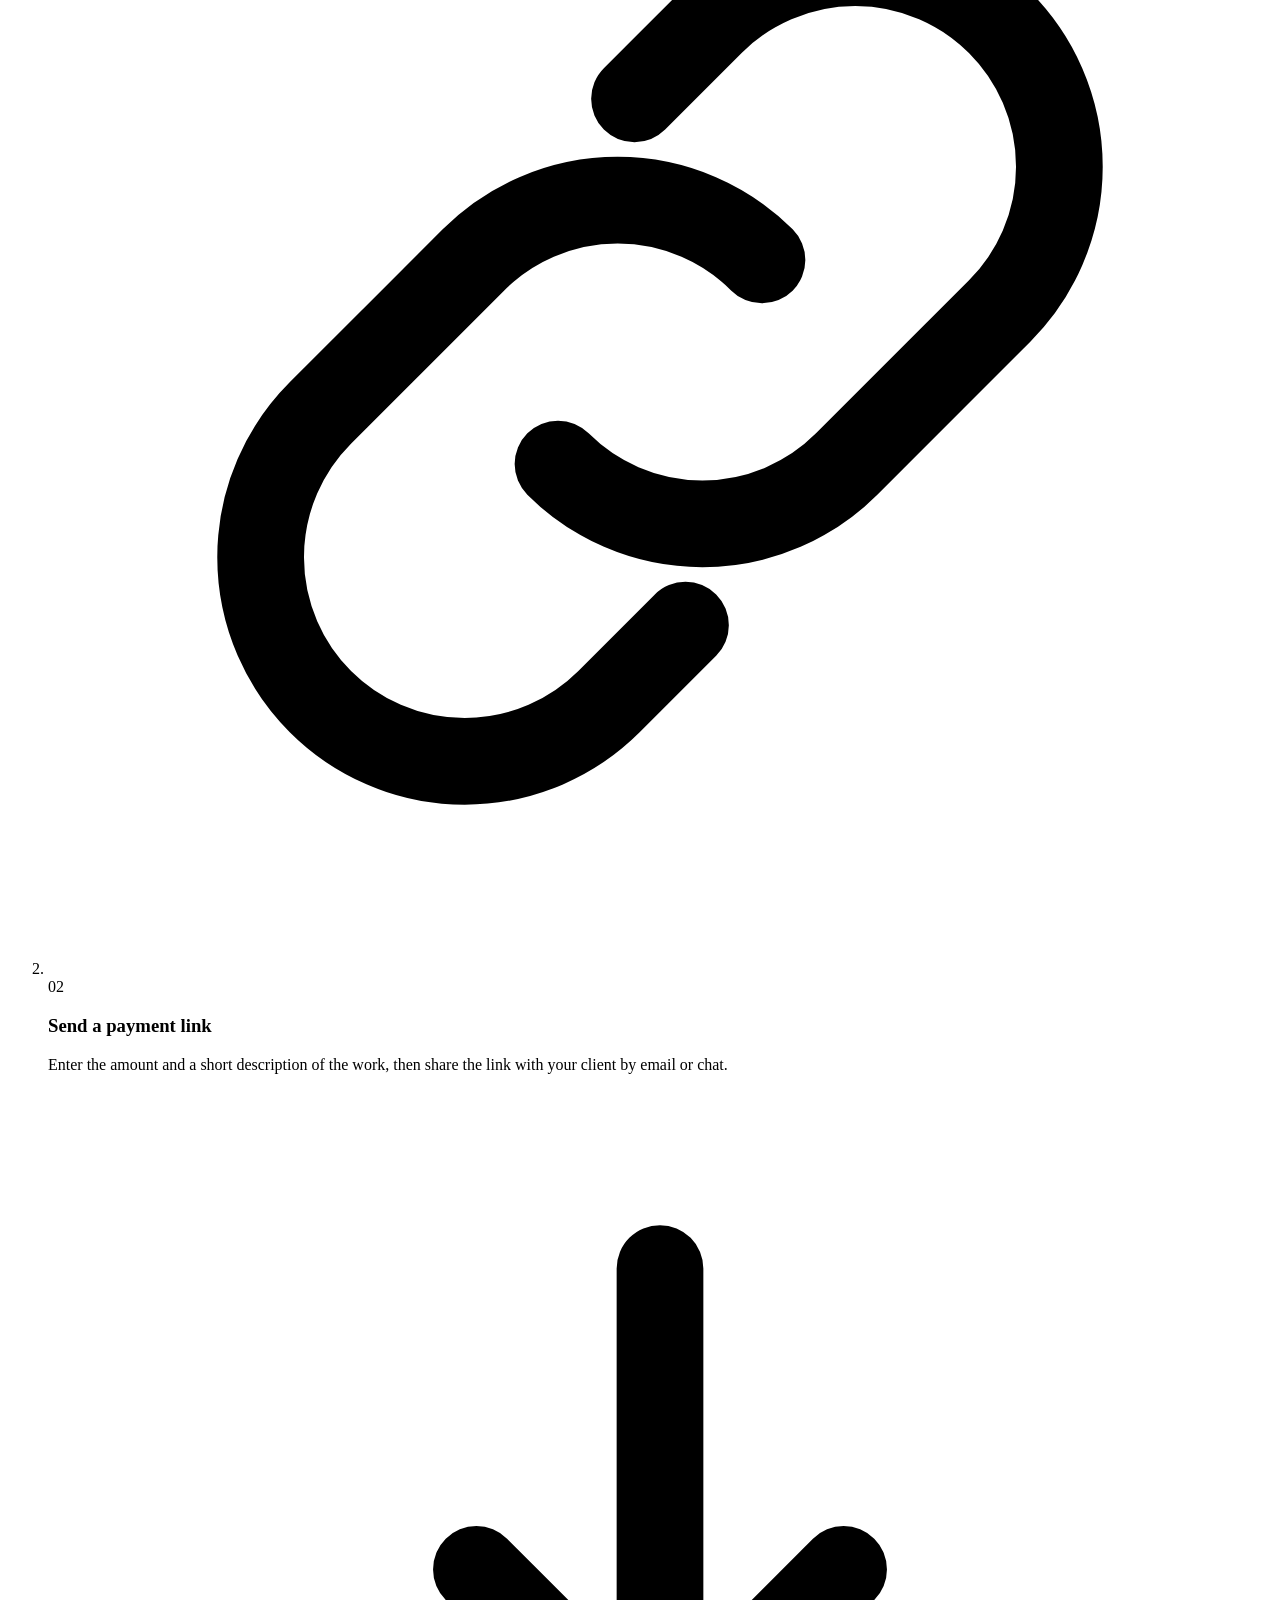
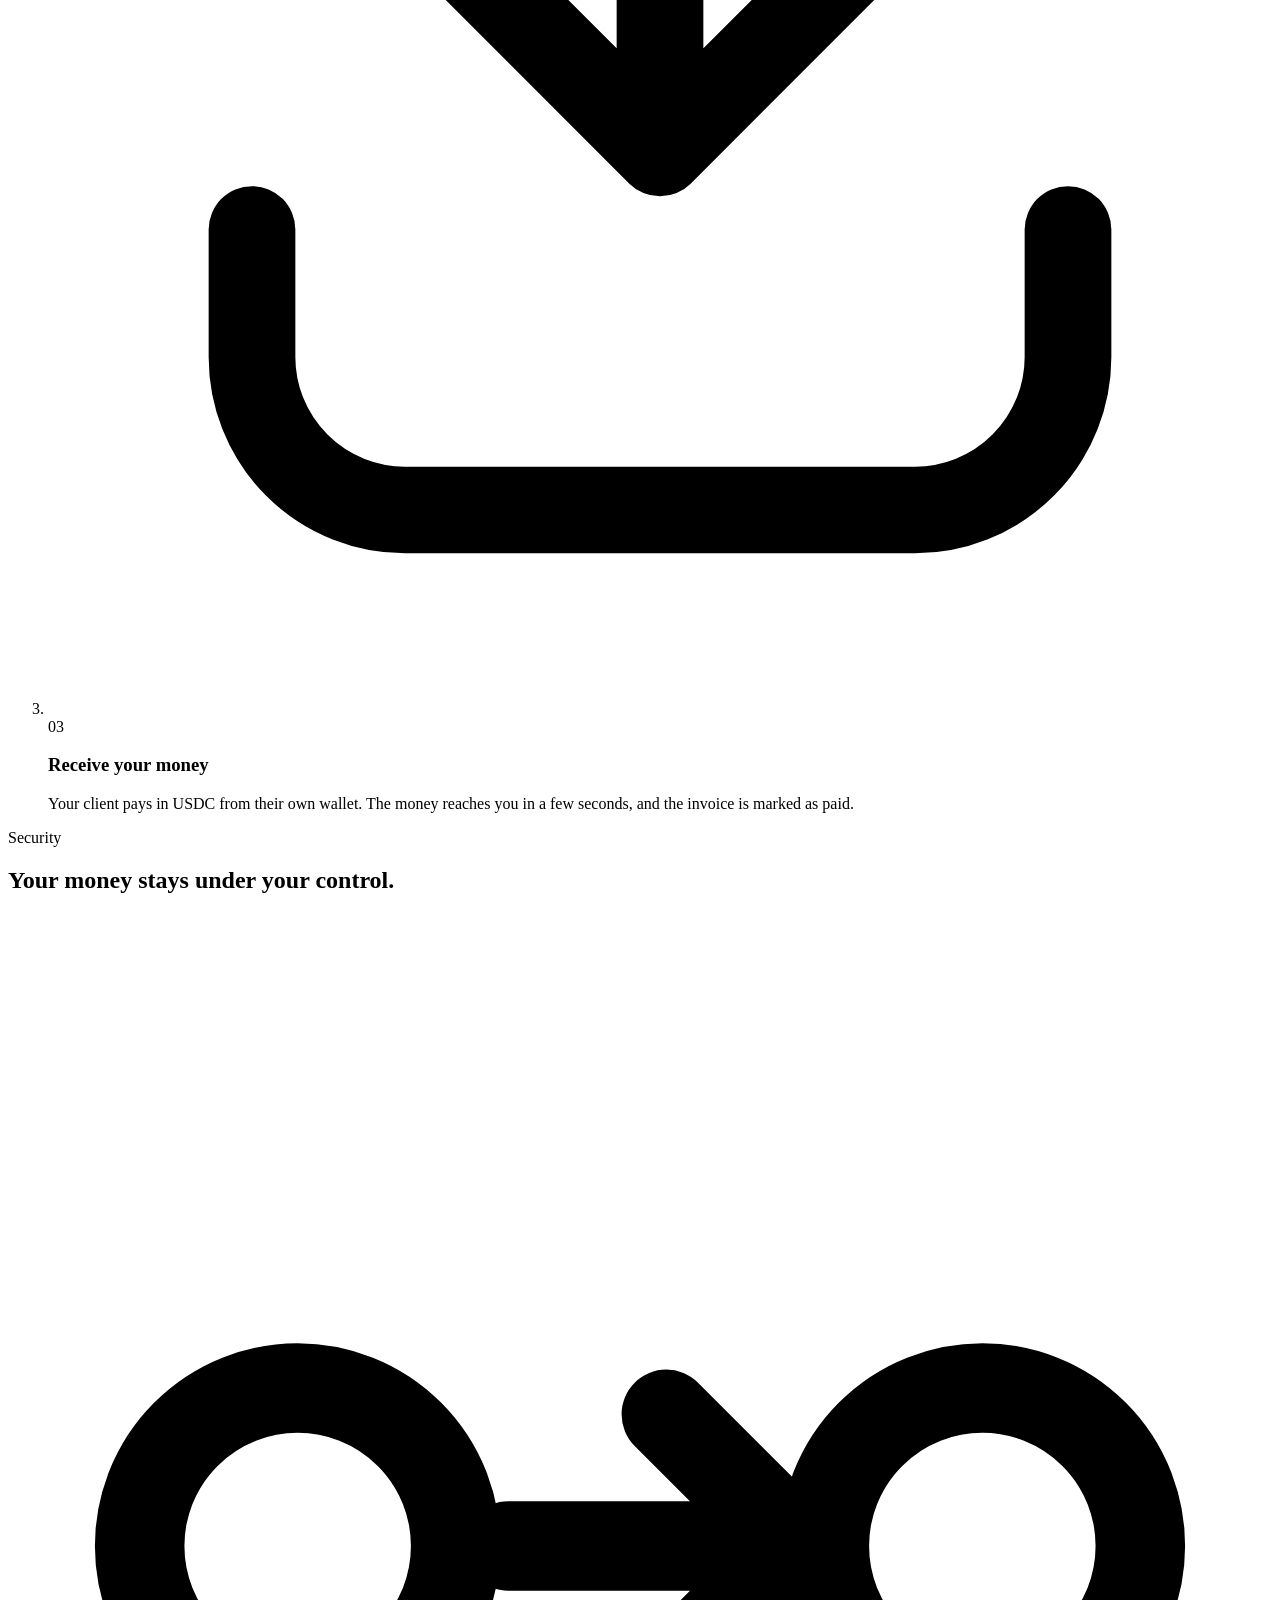
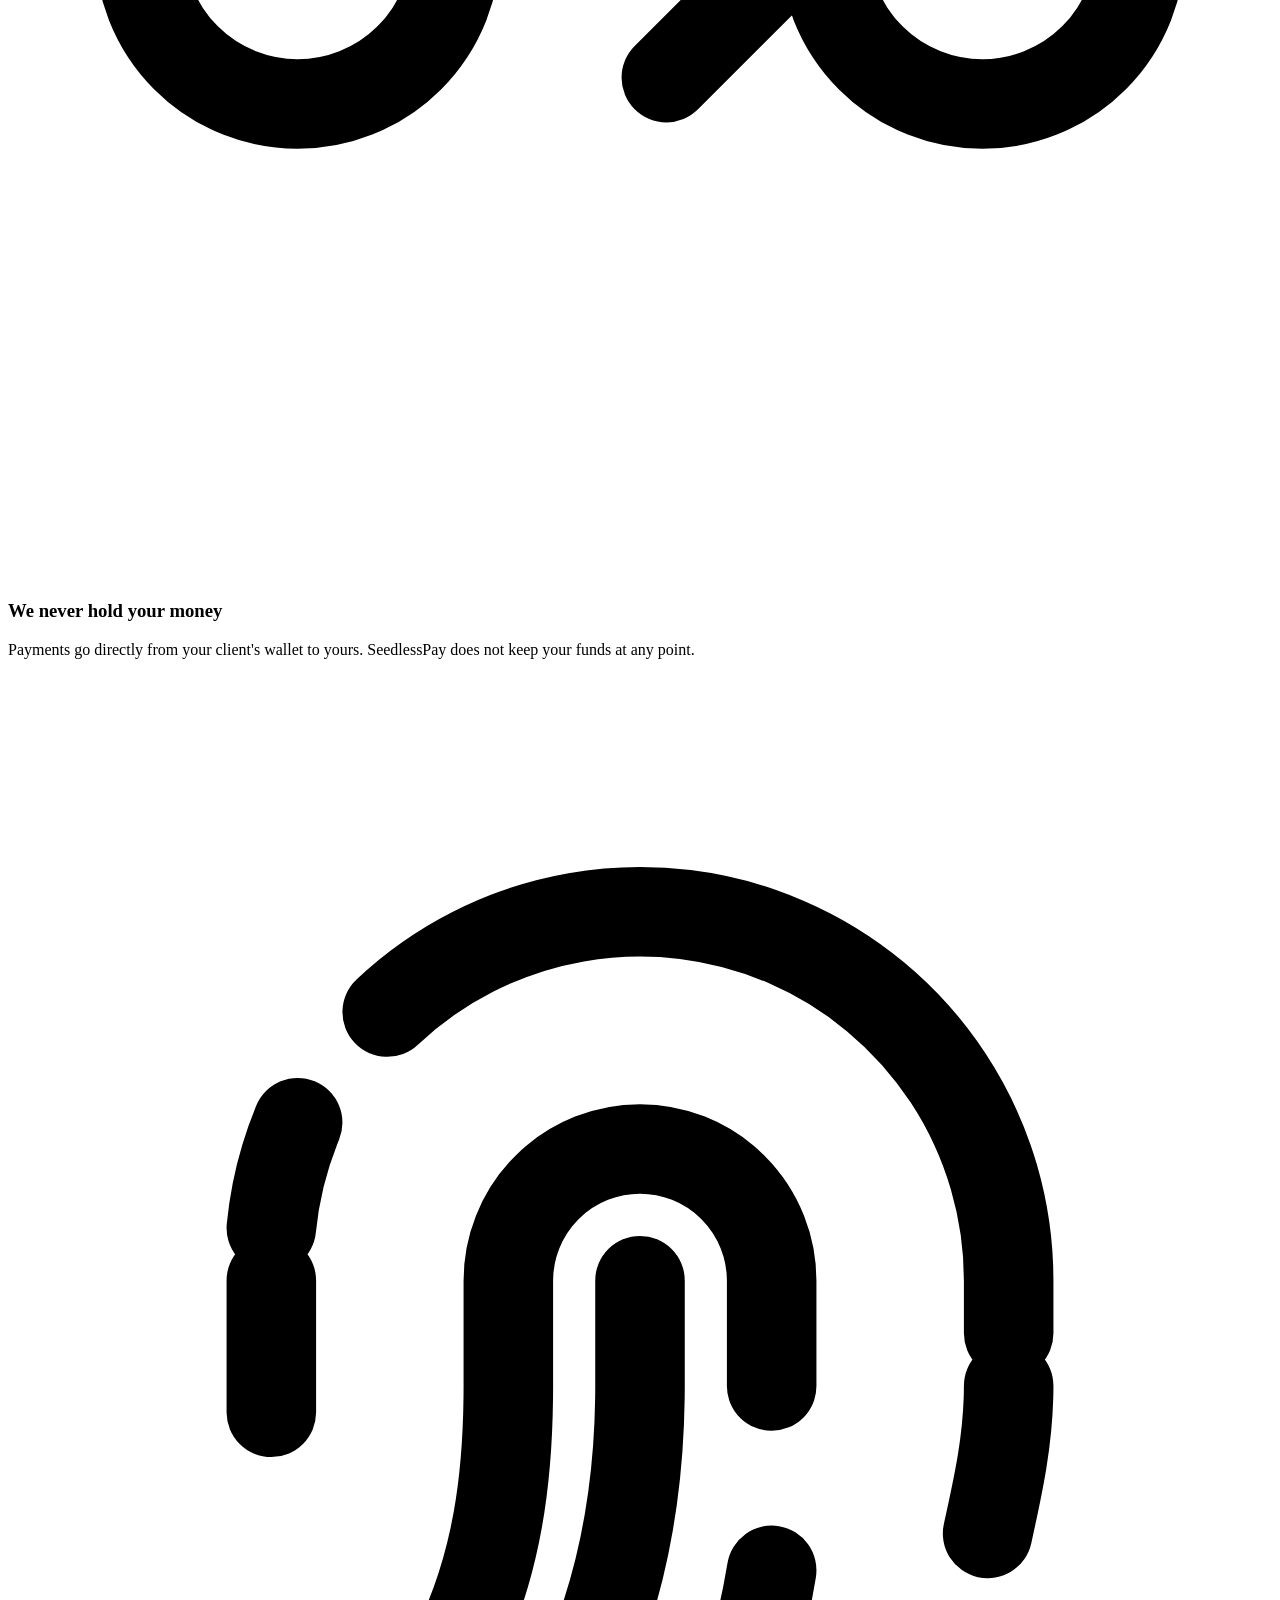
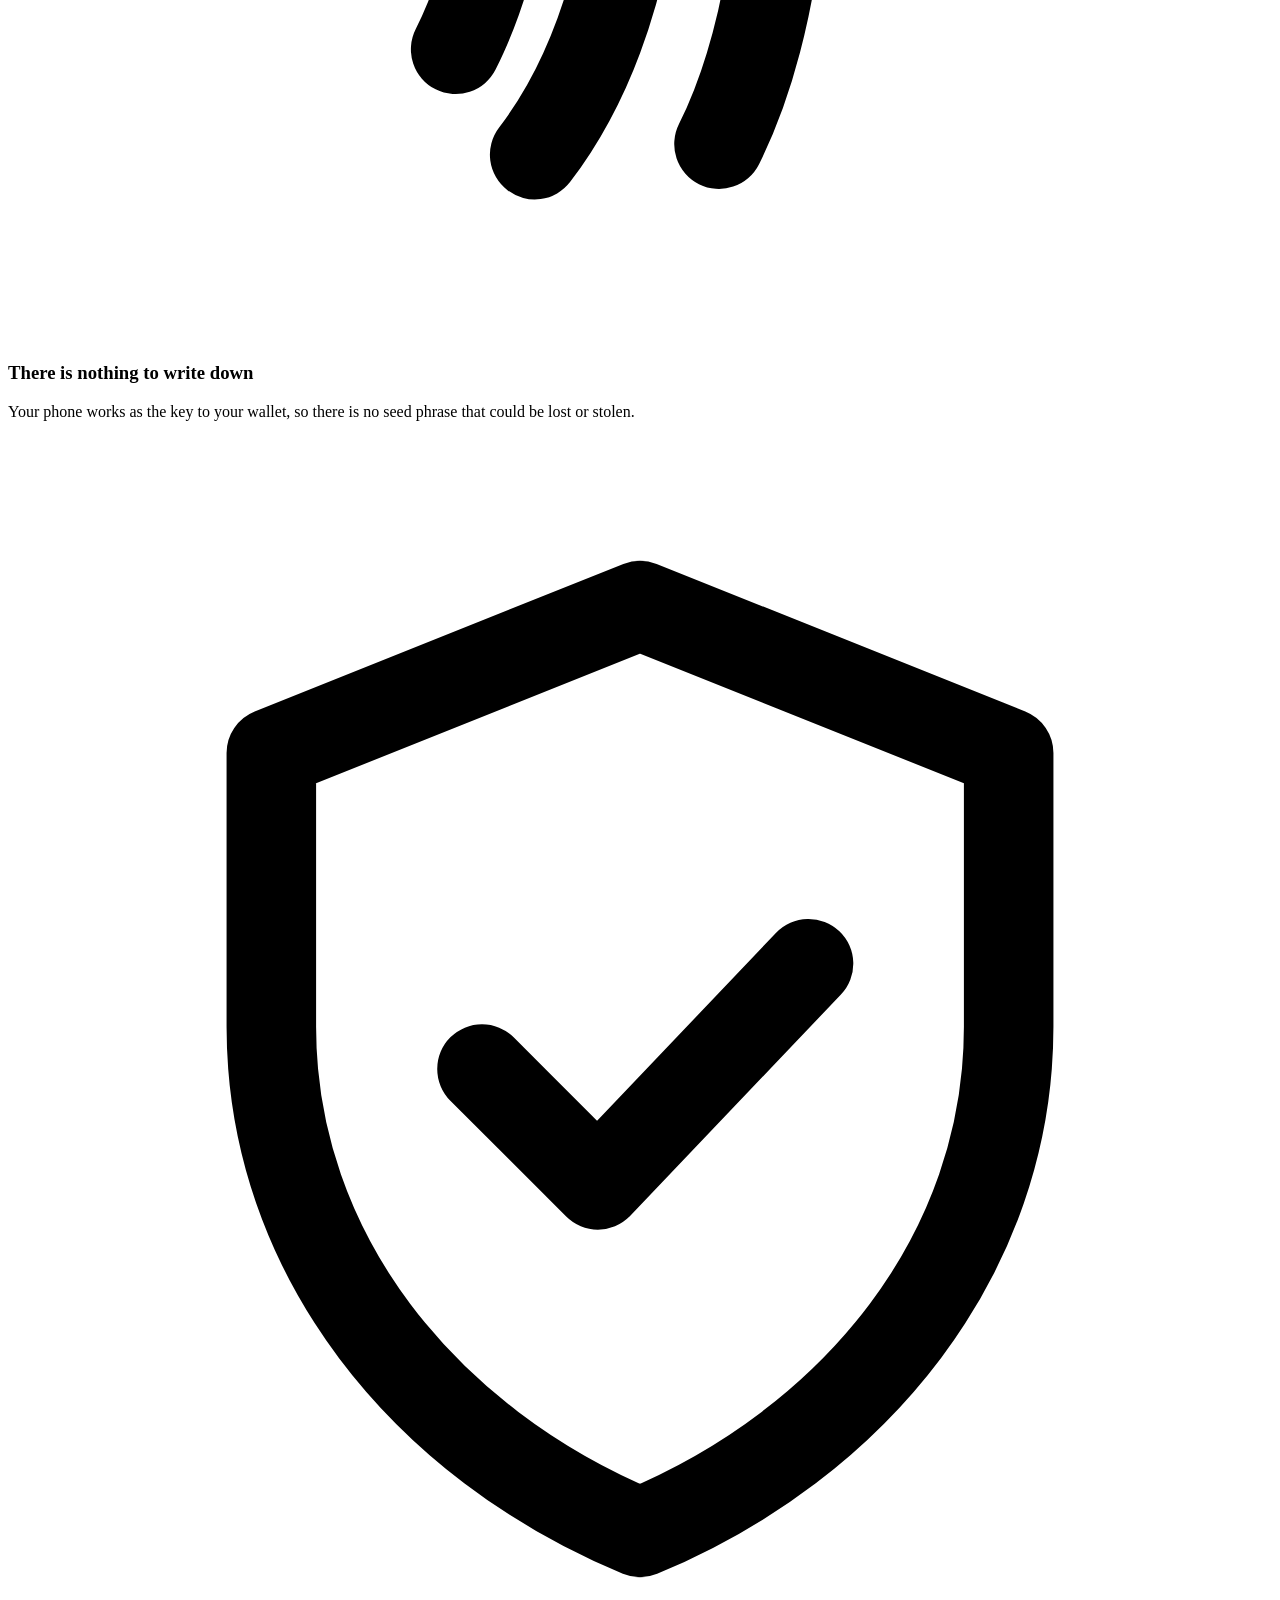
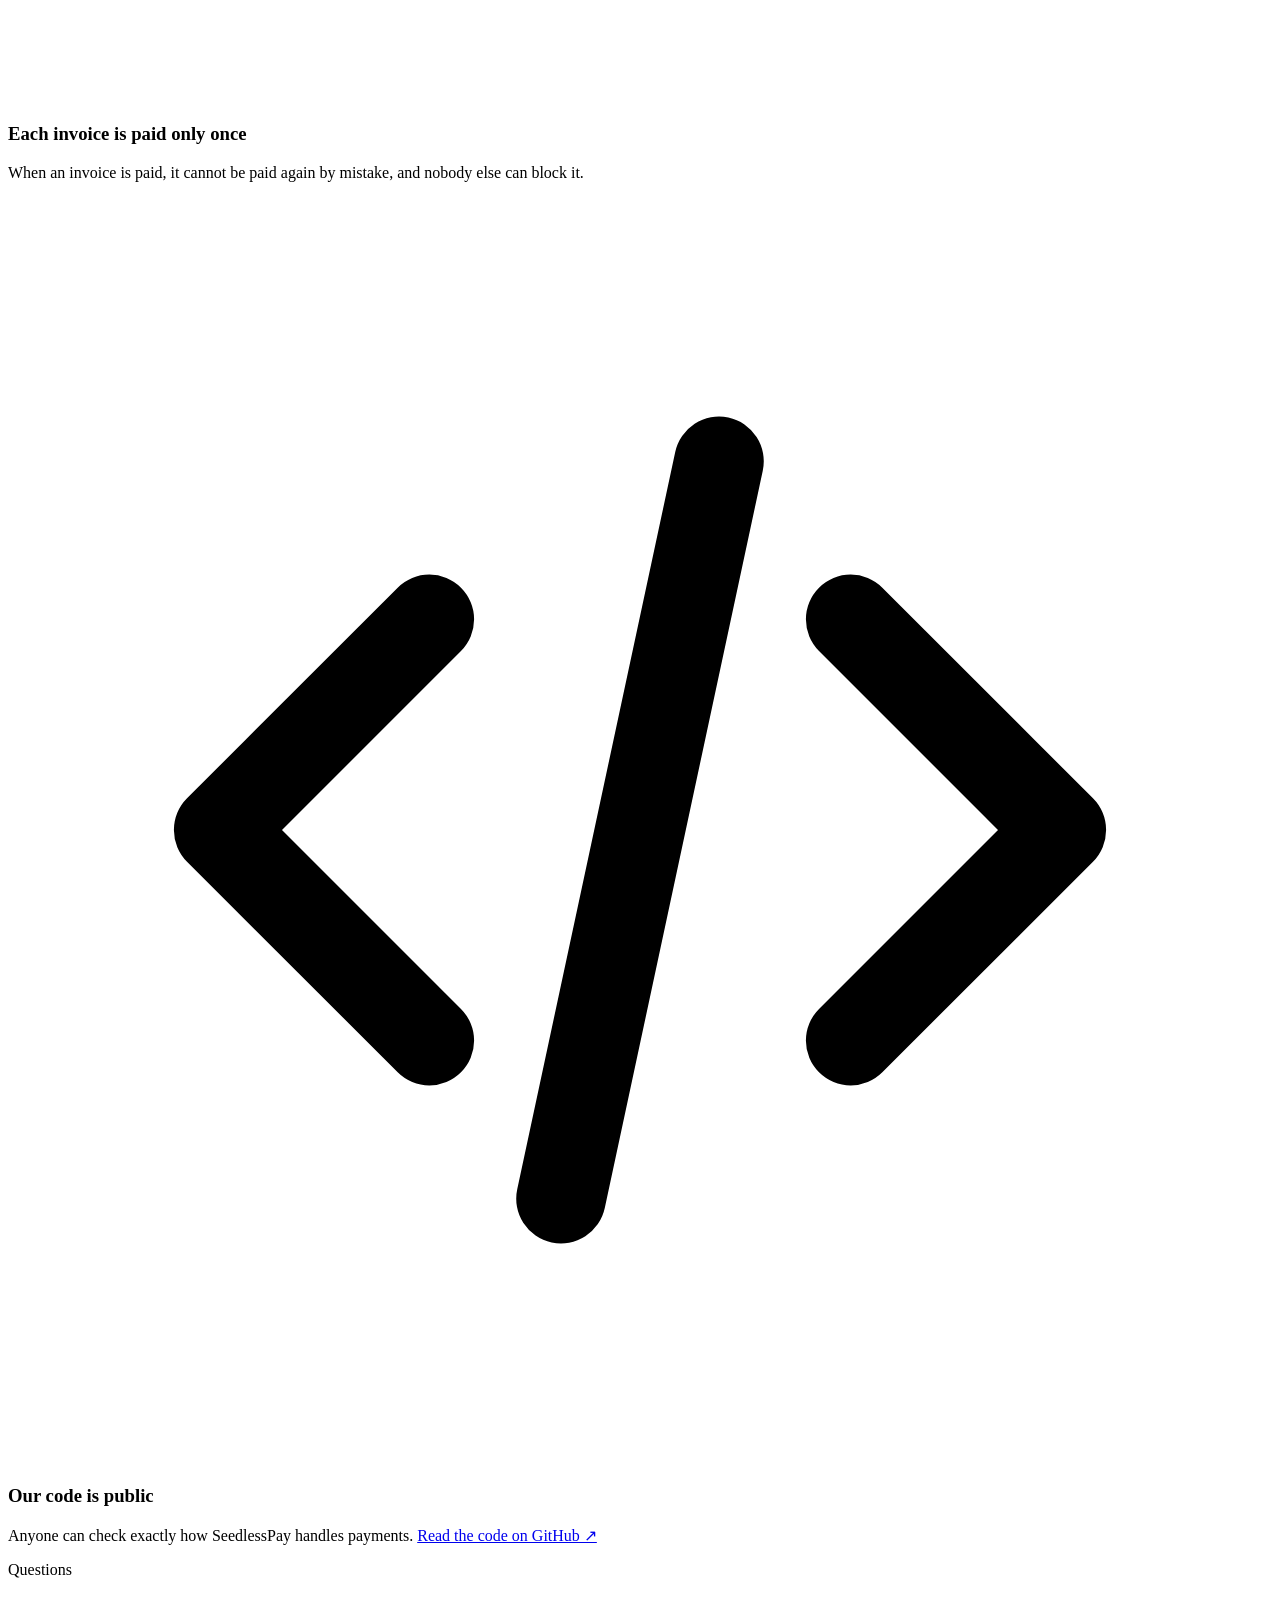
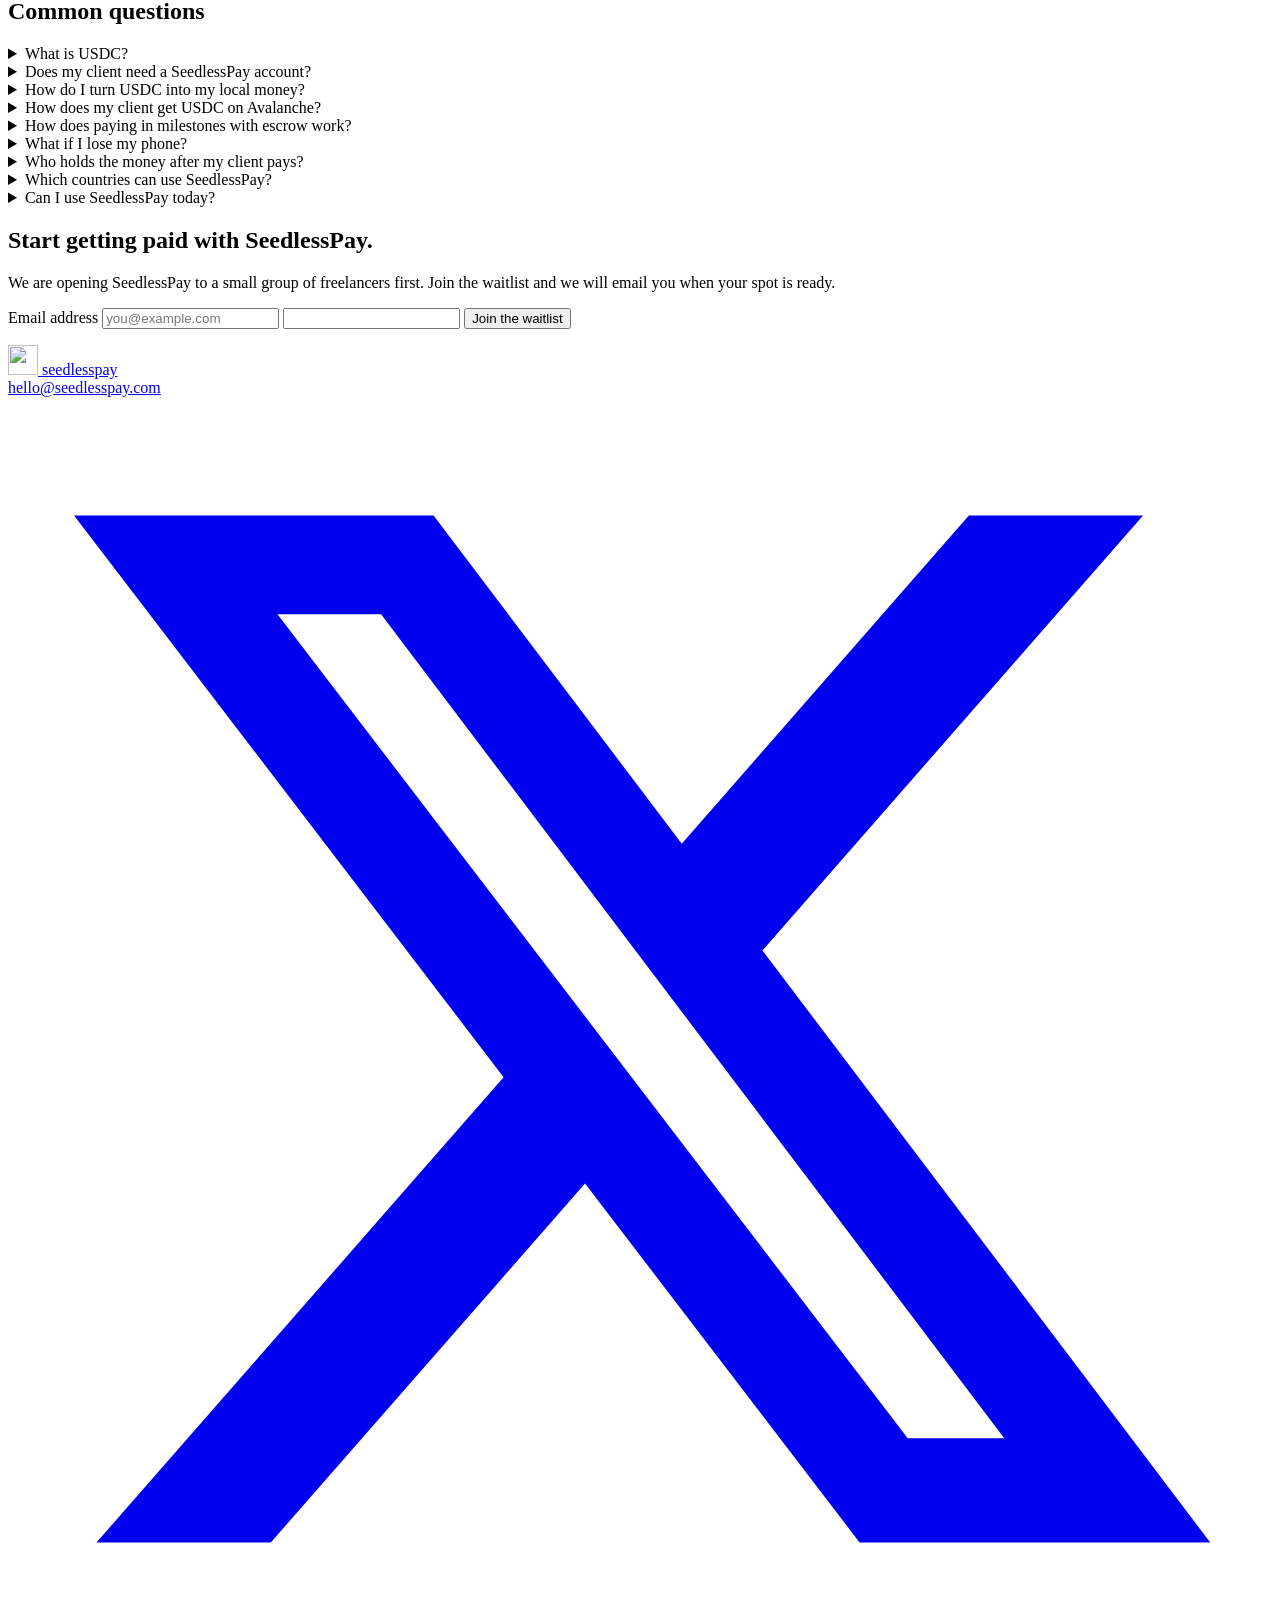
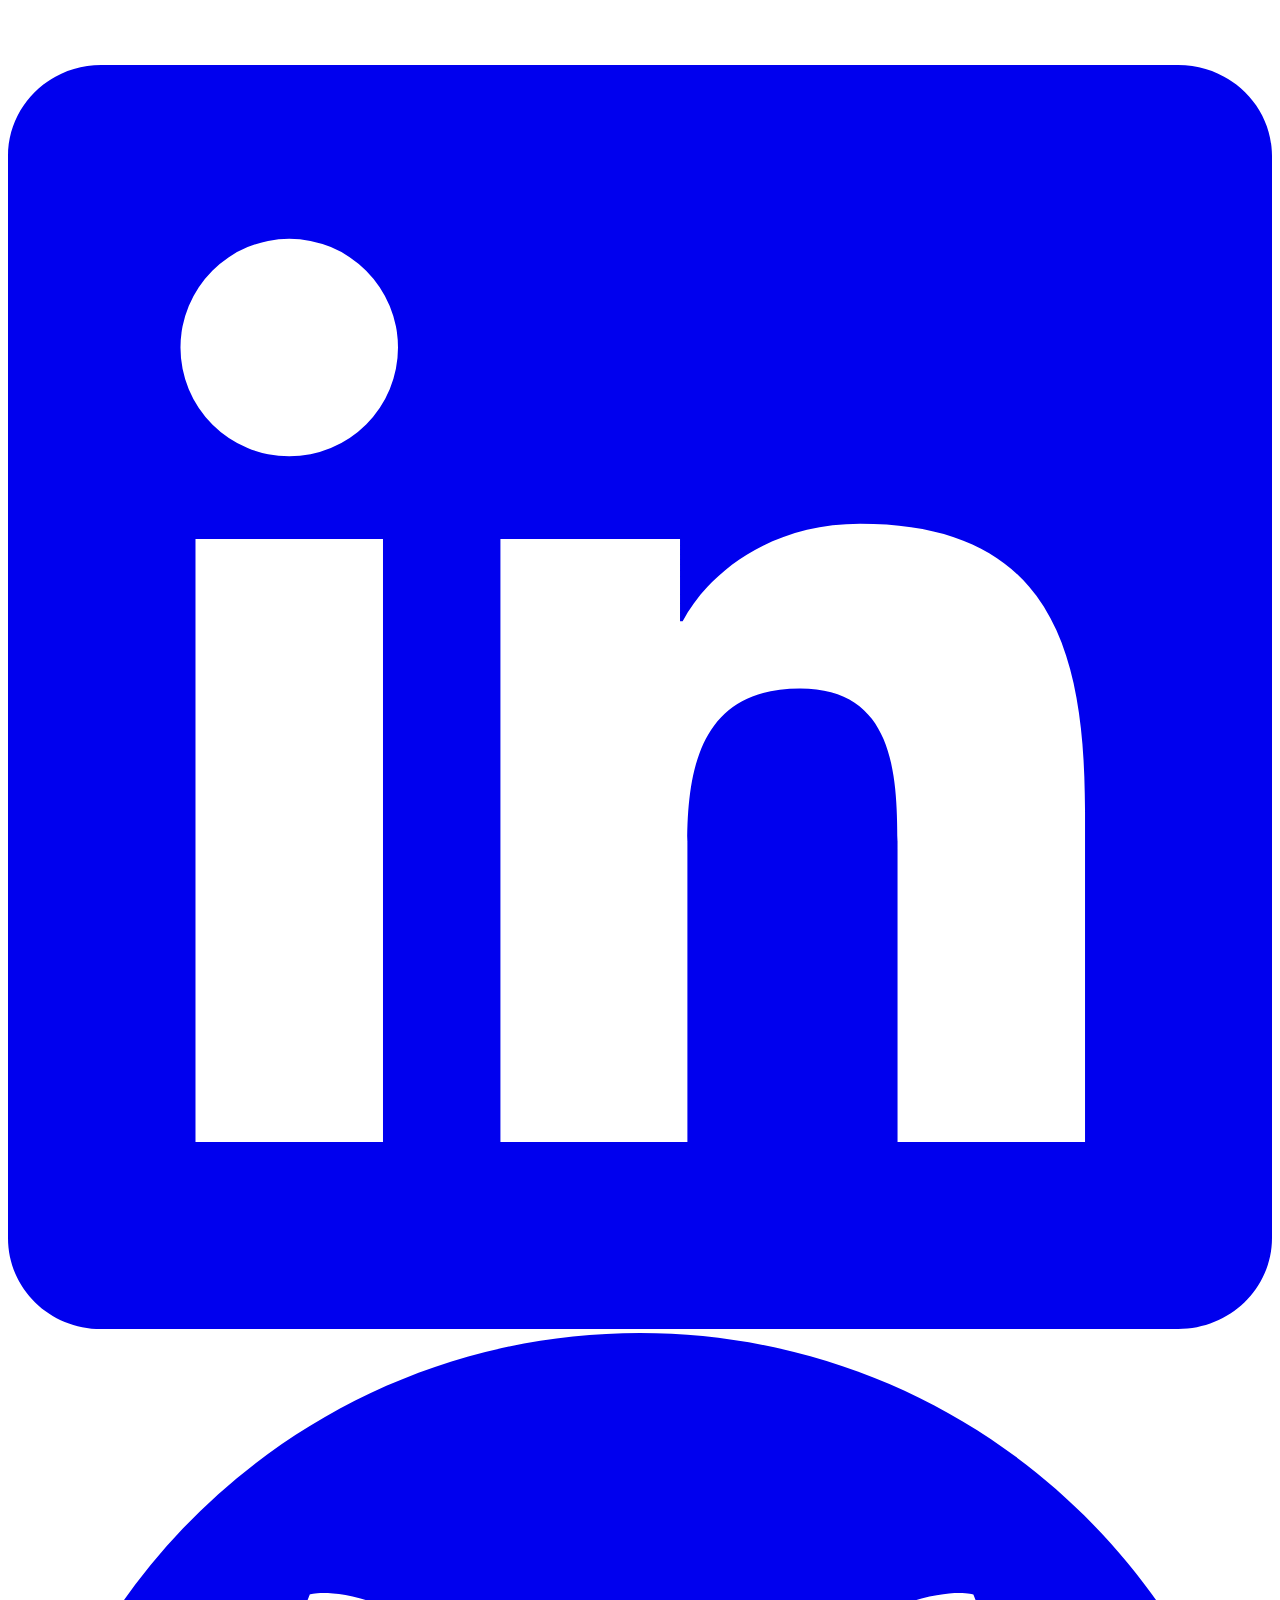
==== commit 57ad989c: "Footer: add LinkedIn, point GitHub links to the SeedlessPay org" ====
--- a/web/index.html
+++ b/web/index.html
@@ -161,7 +161,7 @@
           <article>
             <span class="icon" aria-hidden="true"><svg viewBox="0 0 24 24" fill="none" stroke="currentColor" stroke-width="1.7" stroke-linecap="round" stroke-linejoin="round"><path d="m8 8-4 4 4 4M16 8l4 4-4 4M13.5 5l-3 14"/></svg></span>
             <h3>Our code is public</h3>
-            <p>Anyone can check exactly how SeedlessPay handles payments. <a href="https://github.com/thesithunyein/seedlesspay" rel="noopener">Read the code on GitHub ↗</a></p>
+            <p>Anyone can check exactly how SeedlessPay handles payments. <a href="https://github.com/SeedlessPay/seedlesspay" rel="noopener">Read the code on GitHub ↗</a></p>
           </article>
         </div>
       </div>
@@ -241,7 +241,8 @@
           <a class="icon-link" href="https://x.com/seedlesspay" rel="noopener" aria-label="SeedlessPay on X">
             <svg viewBox="0 0 24 24" aria-hidden="true"><path fill="currentColor" d="M18.244 2.25h3.308l-7.227 8.26 8.502 11.24H16.17l-5.214-6.817L4.99 21.75H1.68l7.73-8.835L1.254 2.25H8.08l4.713 6.231zm-1.161 17.52h1.833L7.084 4.126H5.117z"/></svg>
           </a>
-          <a class="icon-link" href="https://github.com/thesithunyein/seedlesspay" rel="noopener" aria-label="SeedlessPay on GitHub">
+          <a class="icon-link" href="https://www.linkedin.com/company/seedlesspay" rel="noopener" aria-label="SeedlessPay on LinkedIn"><svg viewBox="0 0 24 24" aria-hidden="true"><path fill="currentColor" d="M20.45 20.45h-3.56v-5.57c0-1.33-.02-3.04-1.85-3.04-1.85 0-2.14 1.45-2.14 2.94v5.67H9.35V9h3.41v1.56h.05c.48-.9 1.64-1.85 3.37-1.85 3.6 0 4.27 2.37 4.27 5.46v6.28zM5.34 7.43a2.06 2.06 0 1 1 0-4.13 2.06 2.06 0 0 1 0 4.13zM7.12 20.45H3.56V9h3.56v11.45zM22.22 0H1.77C.79 0 0 .77 0 1.73v20.54C0 23.23.79 24 1.77 24h20.45c.98 0 1.78-.77 1.78-1.73V1.73C24 .77 23.2 0 22.22 0z"/></svg></a>
+          <a class="icon-link" href="https://github.com/SeedlessPay" rel="noopener" aria-label="SeedlessPay on GitHub">
             <svg viewBox="0 0 16 16" aria-hidden="true"><path fill="currentColor" d="M8 0C3.58 0 0 3.58 0 8c0 3.54 2.29 6.53 5.47 7.59.4.07.55-.17.55-.38 0-.19-.01-.82-.01-1.49-2.01.37-2.53-.49-2.69-.94-.09-.23-.48-.94-.82-1.13-.28-.15-.68-.52-.01-.53.63-.01 1.08.58 1.23.82.72 1.21 1.87.87 2.33.66.07-.52.28-.87.51-1.07-1.78-.2-3.64-.89-3.64-3.95 0-.87.31-1.59.82-2.15-.08-.2-.36-1.02.08-2.12 0 0 .67-.21 2.2.82.64-.18 1.32-.27 2-.27.68 0 1.36.09 2 .27 1.53-1.04 2.2-.82 2.2-.82.44 1.1.16 1.92.08 2.12.51.56.82 1.27.82 2.15 0 3.07-1.87 3.75-3.65 3.95.29.25.54.73.54 1.48 0 1.07-.01 1.93-.01 2.2 0 .21.15.46.55.38A8.013 8.013 0 0016 8c0-4.42-3.58-8-8-8z"/></svg>
           </a>
         </nav>
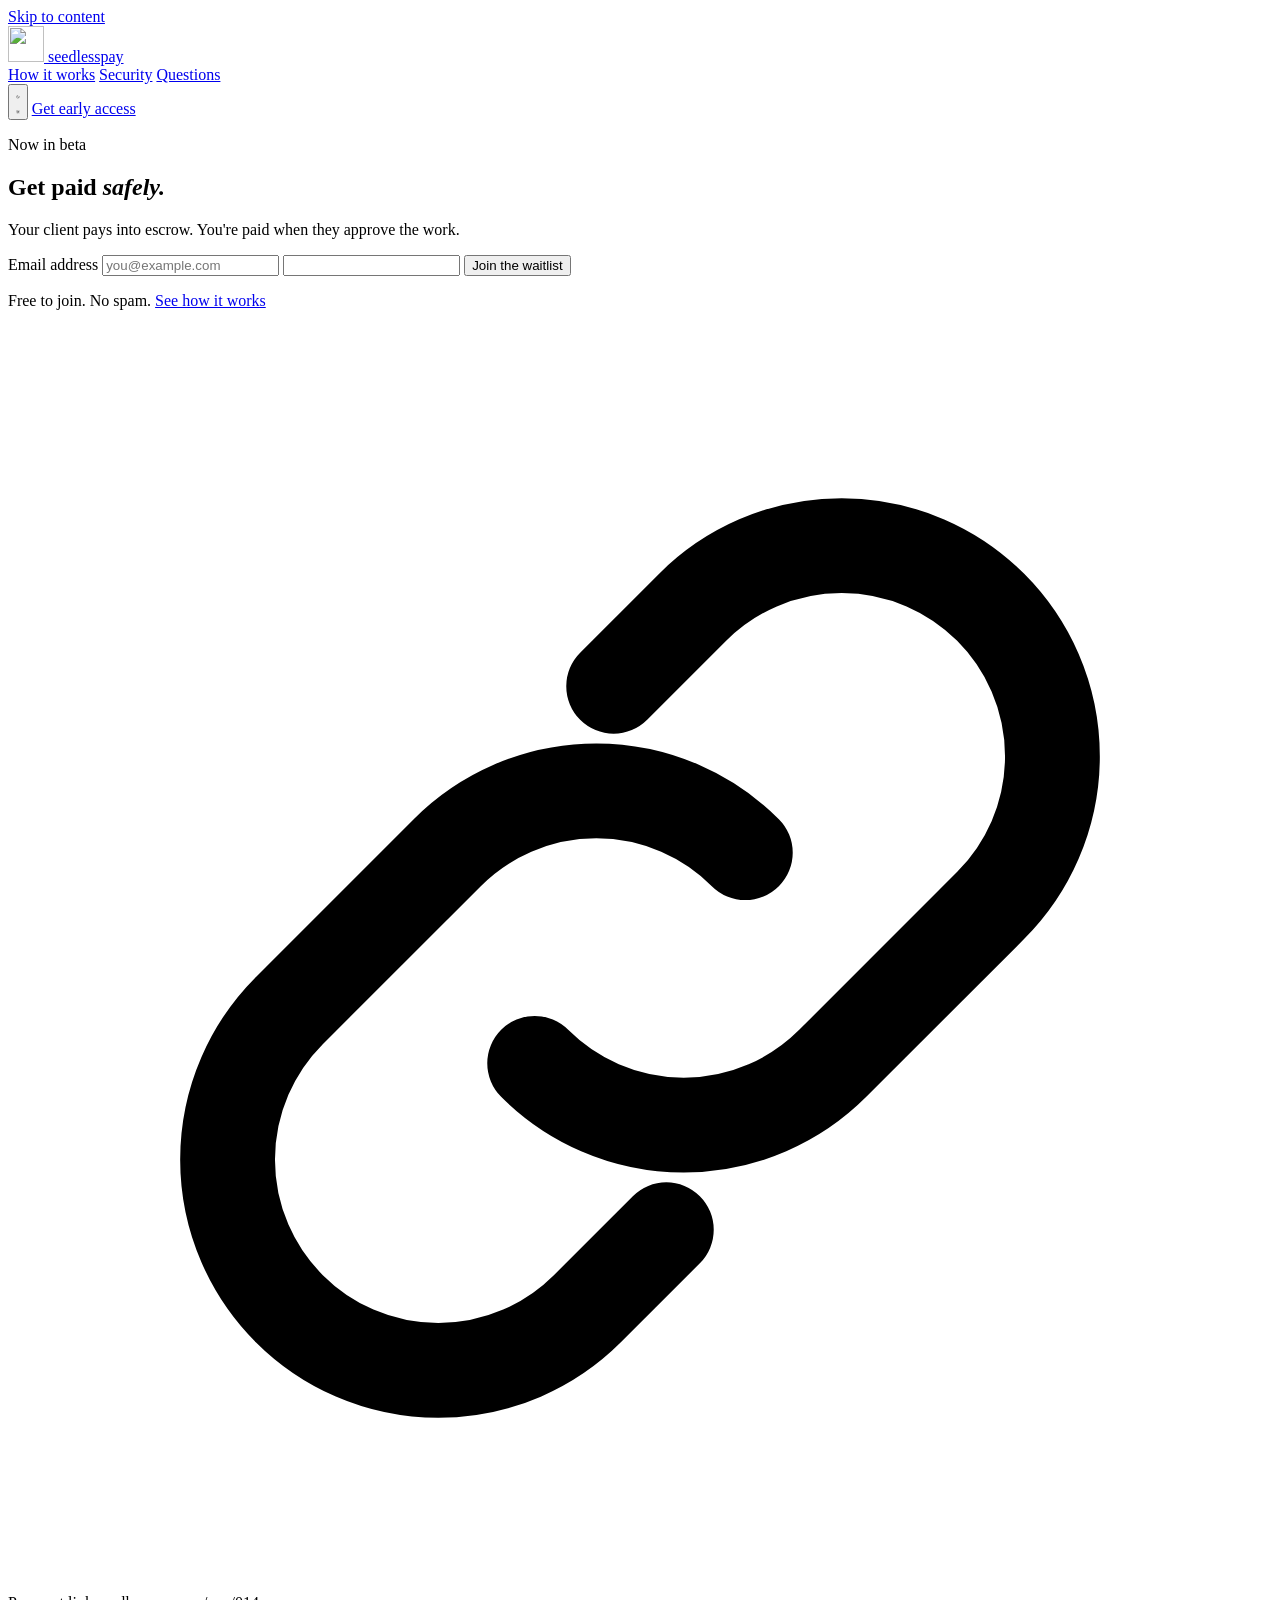
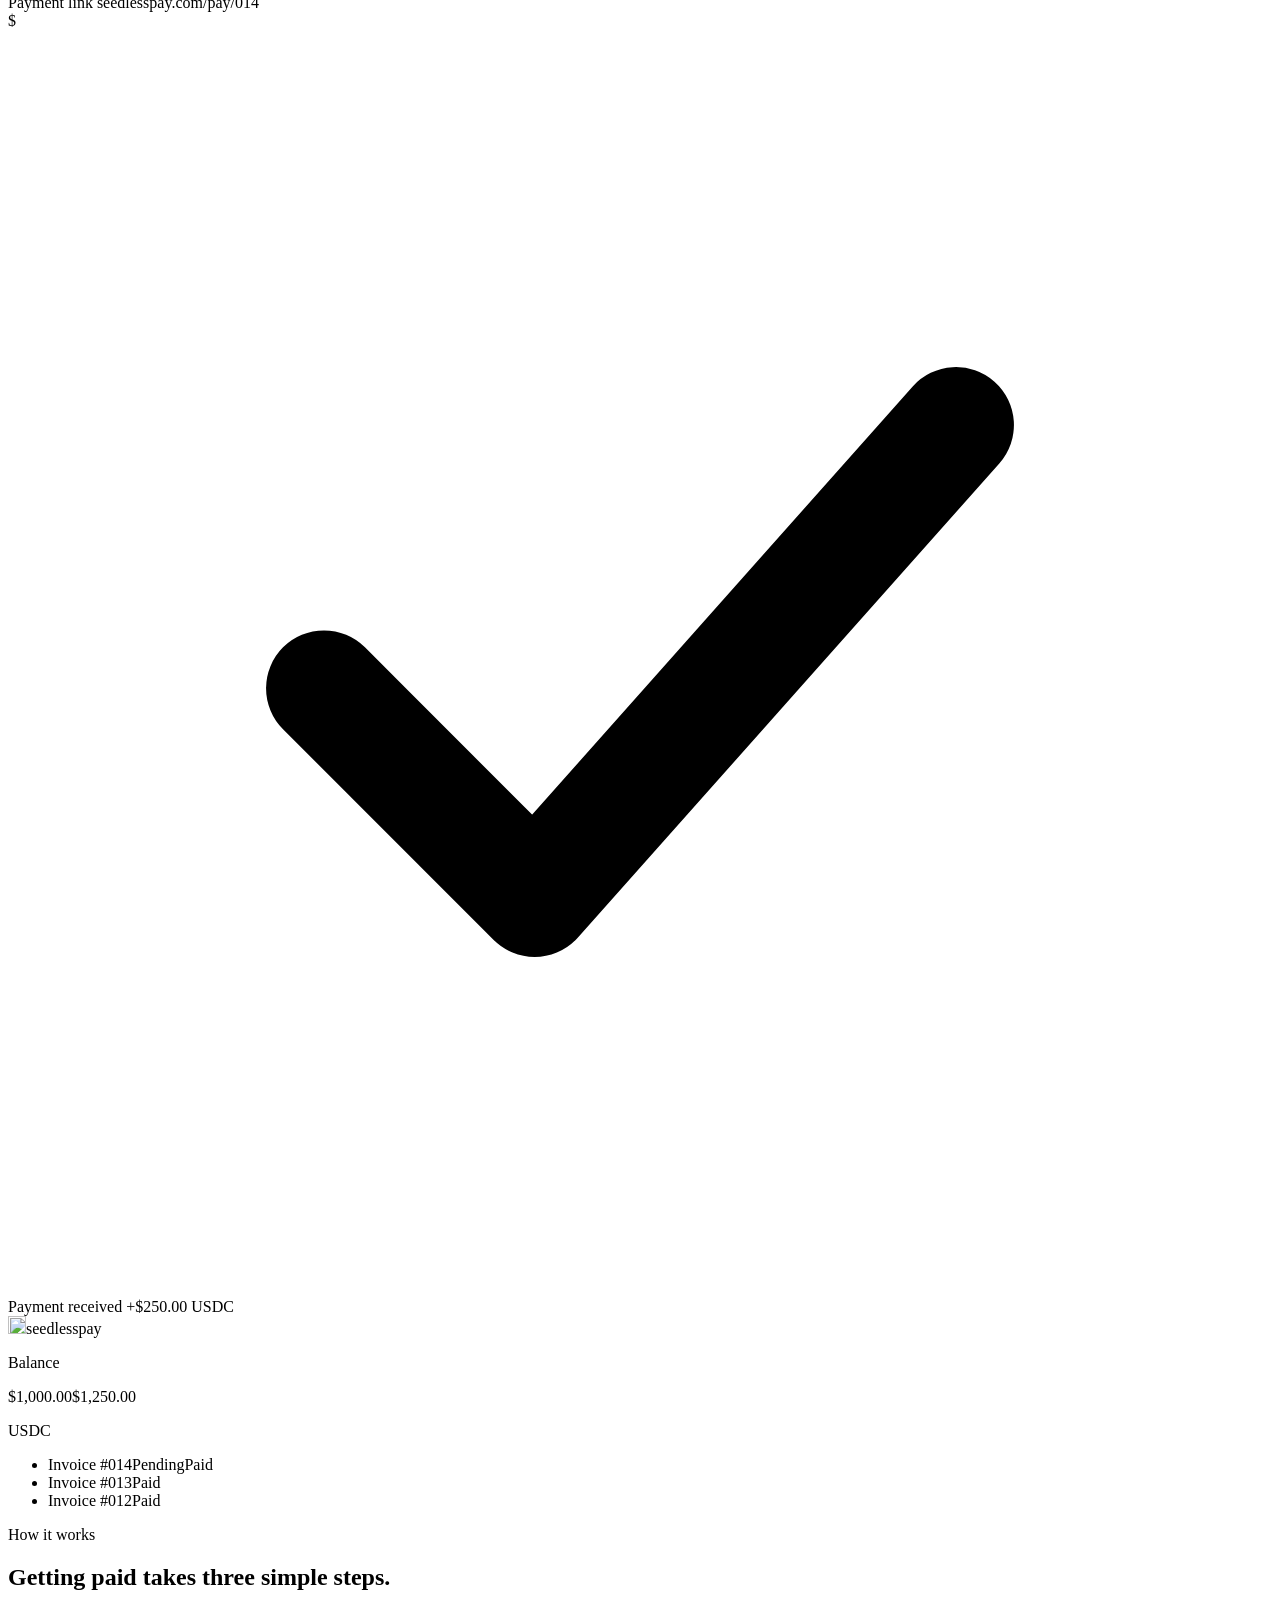
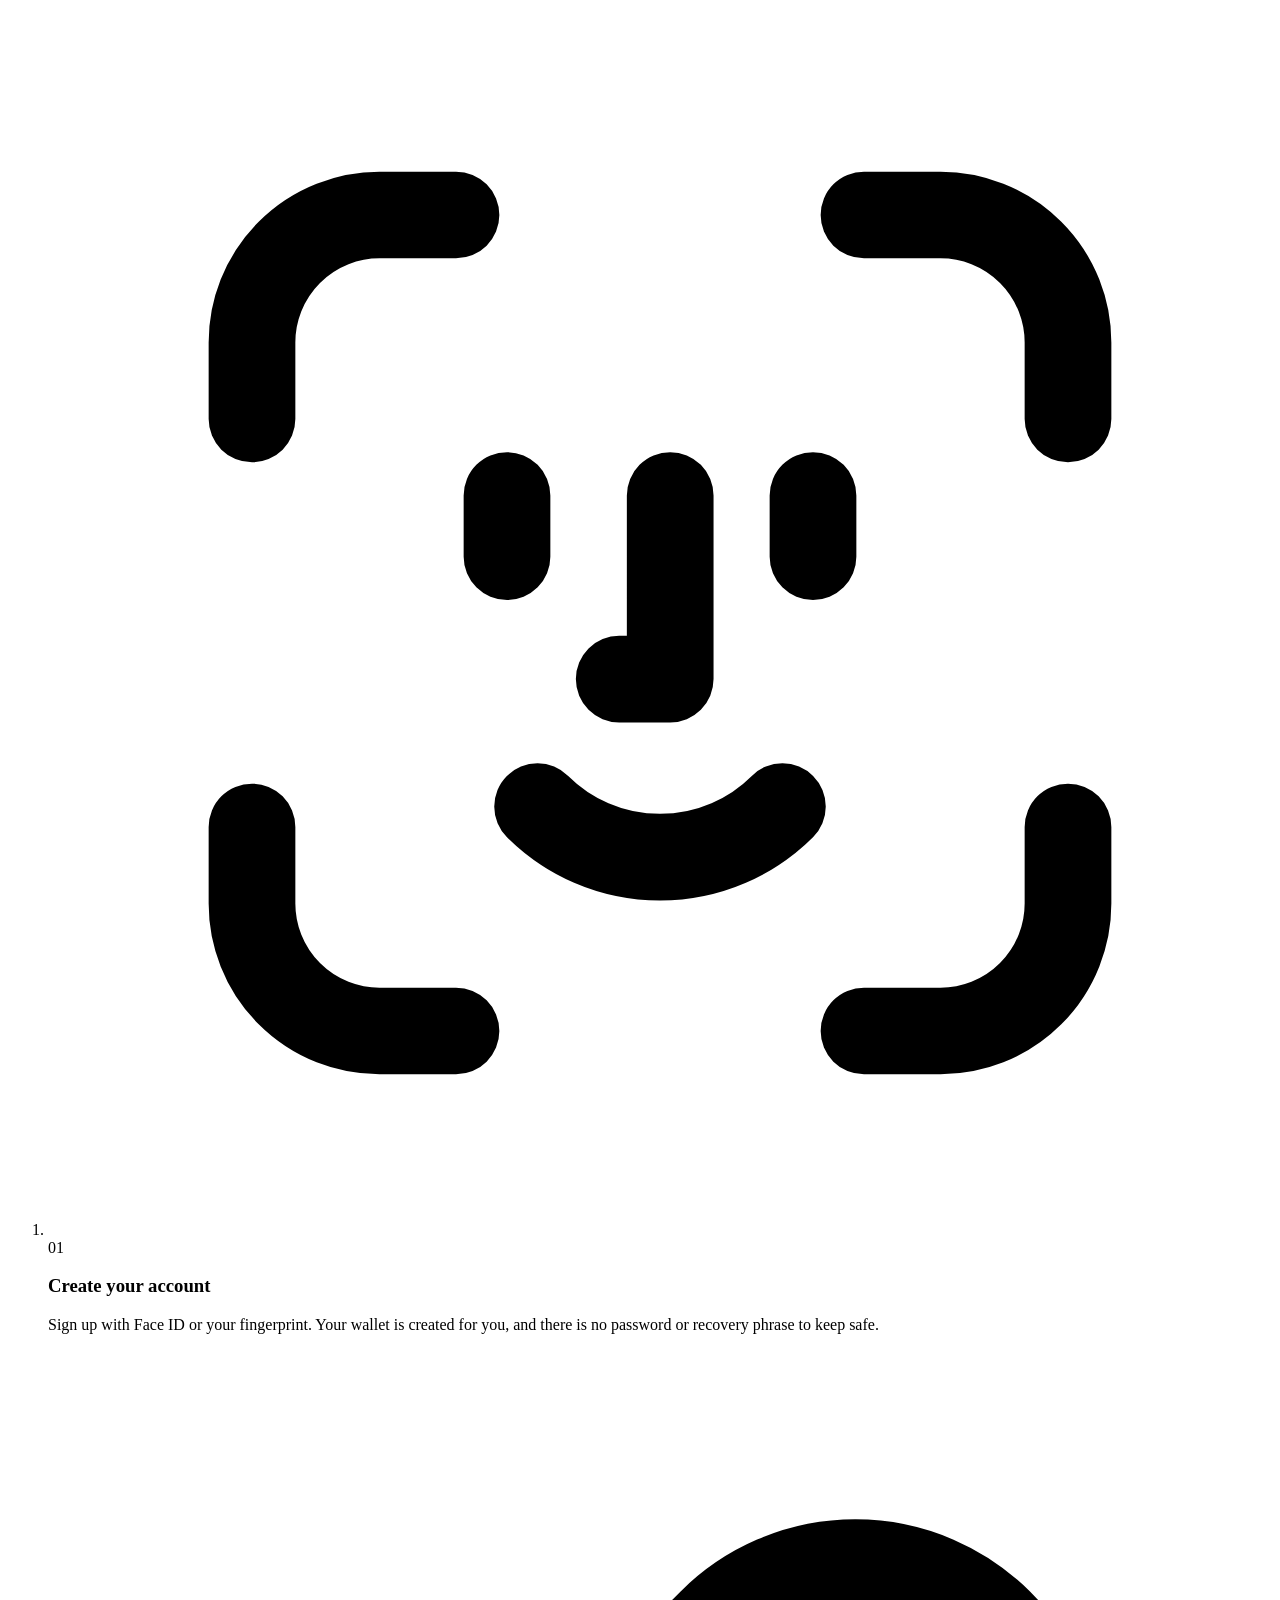
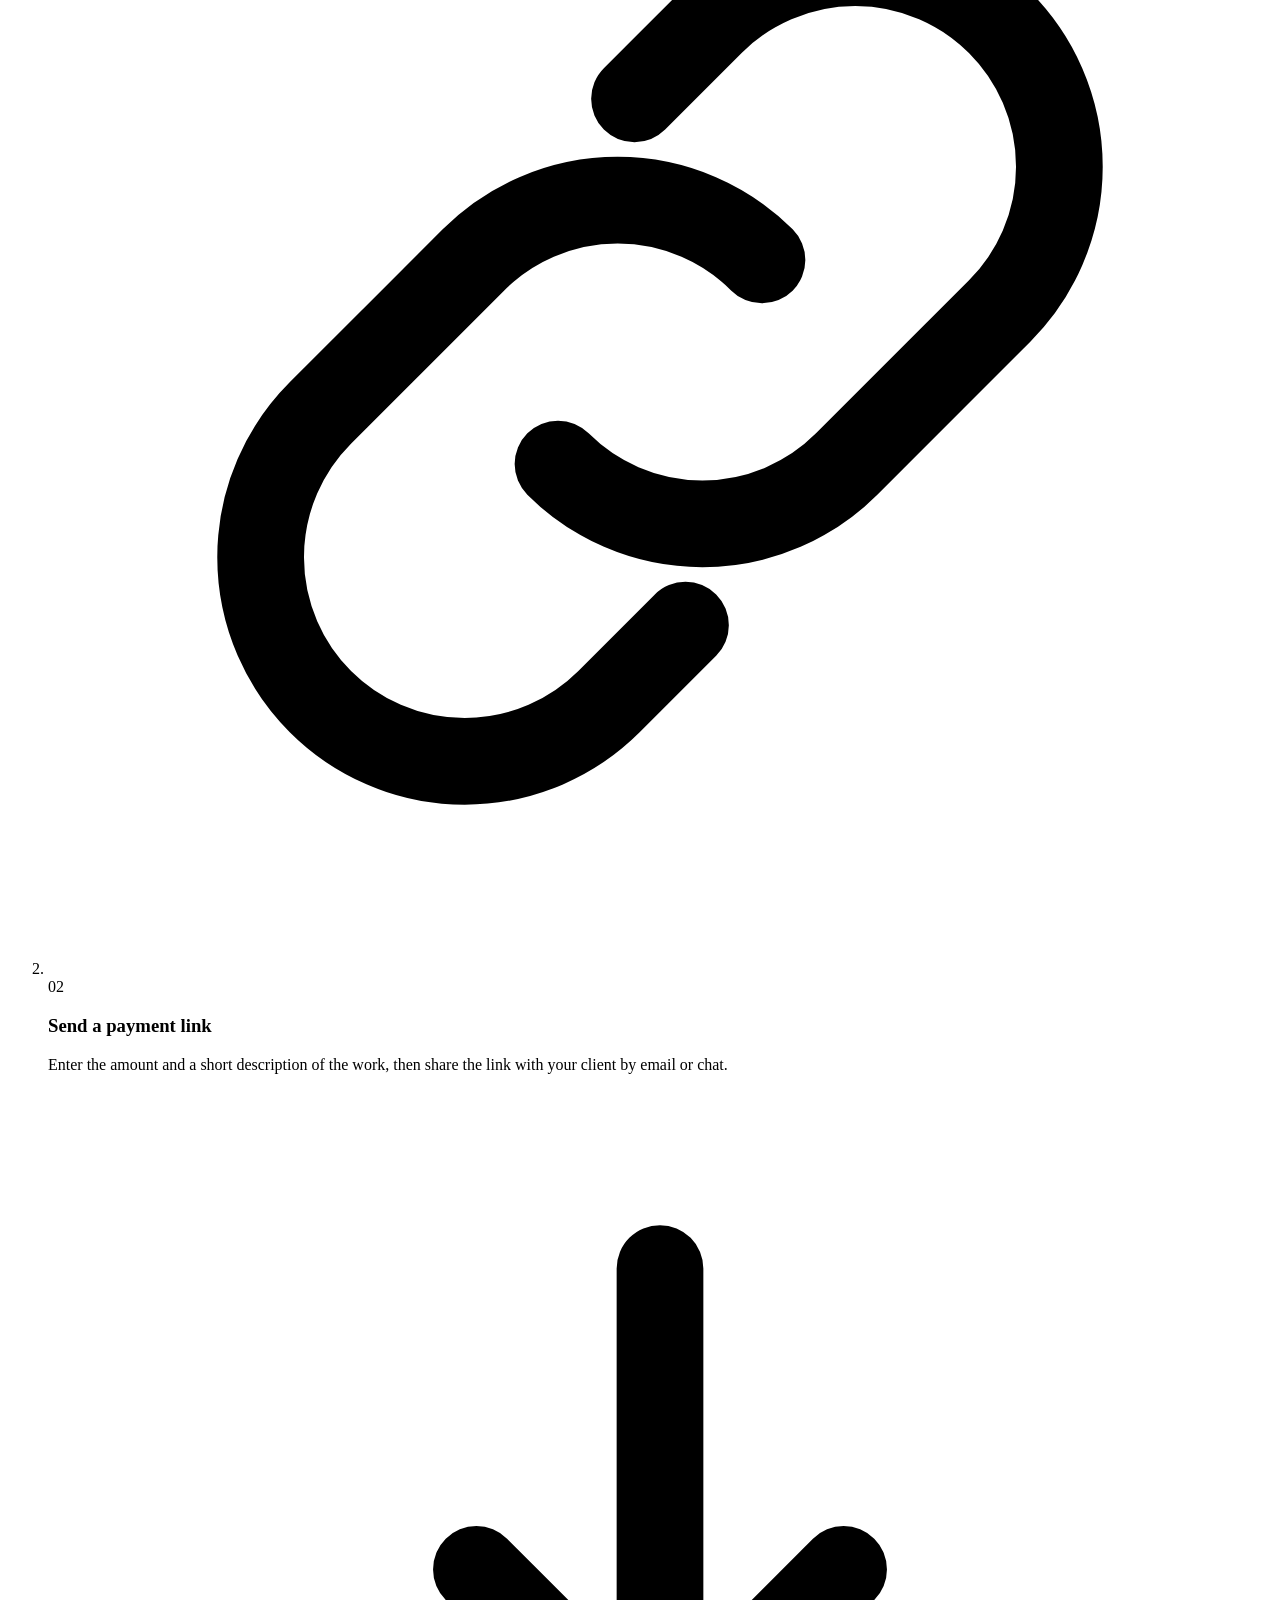
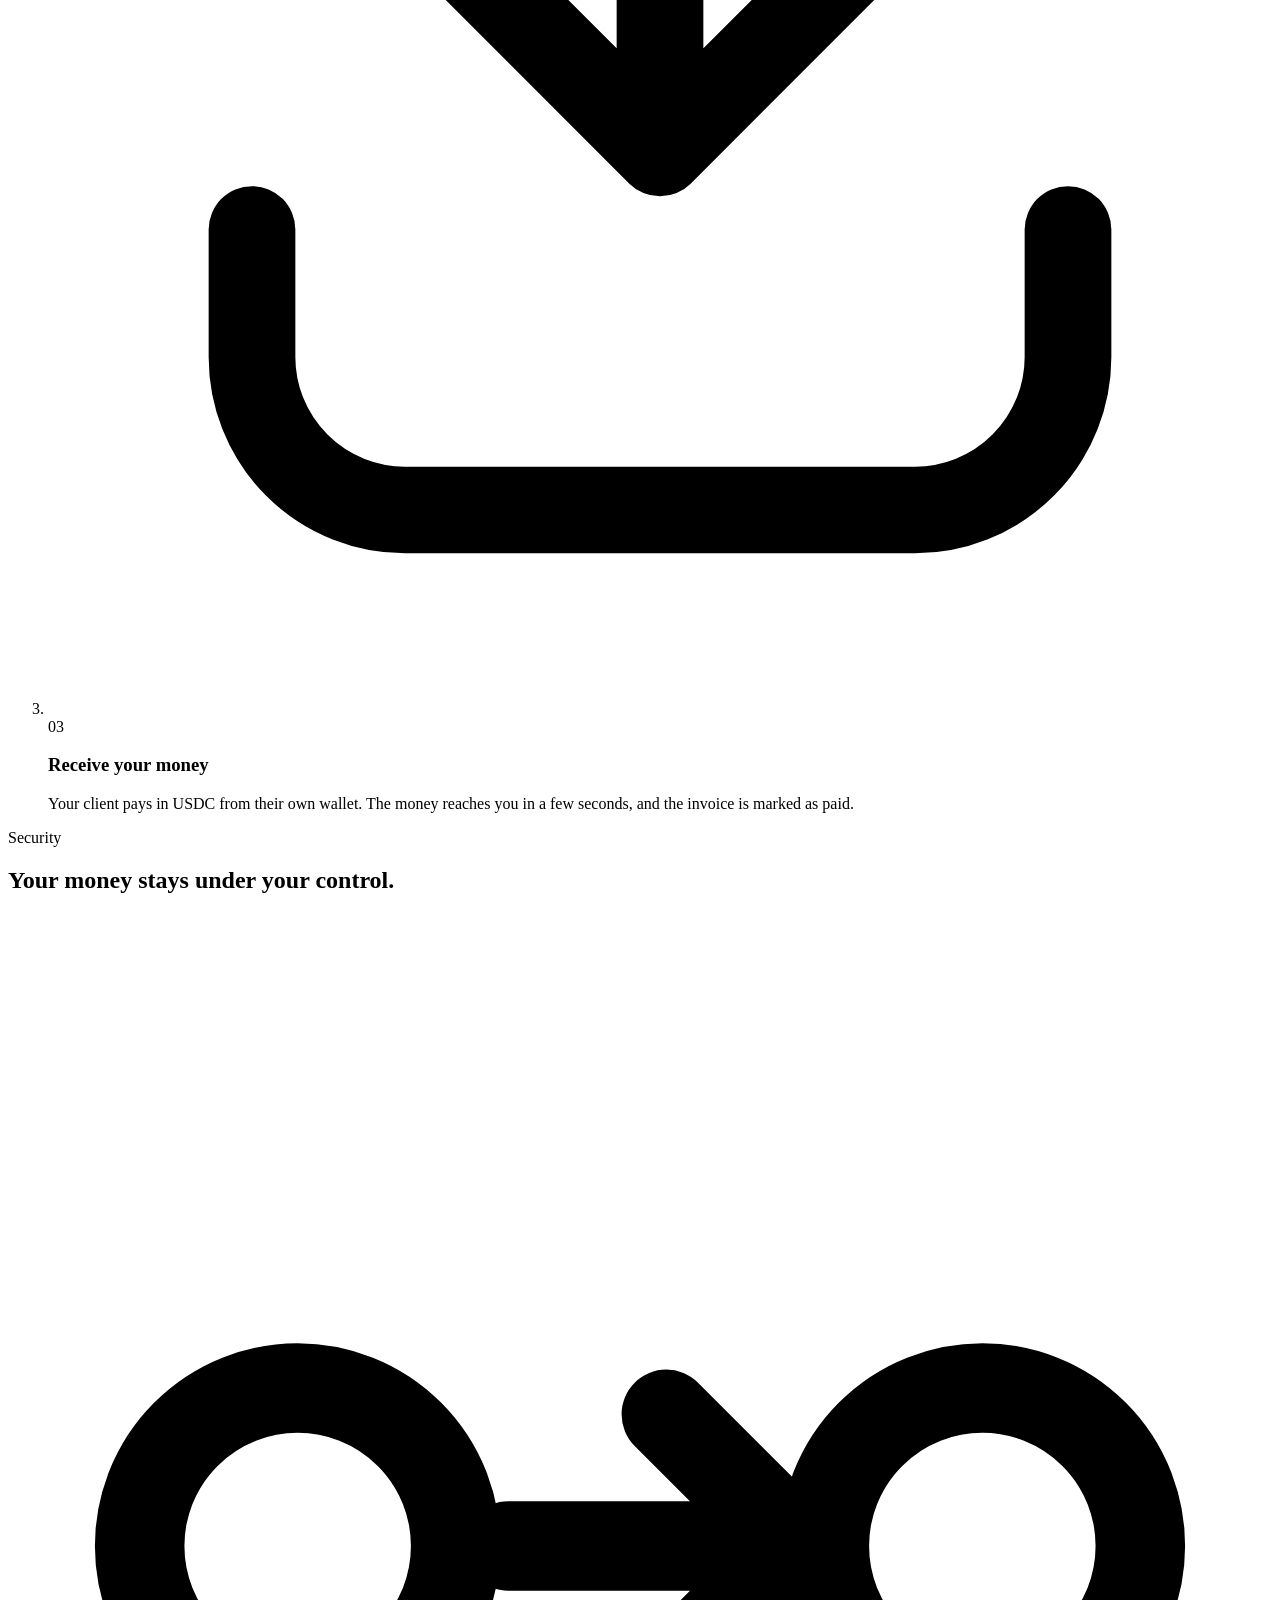
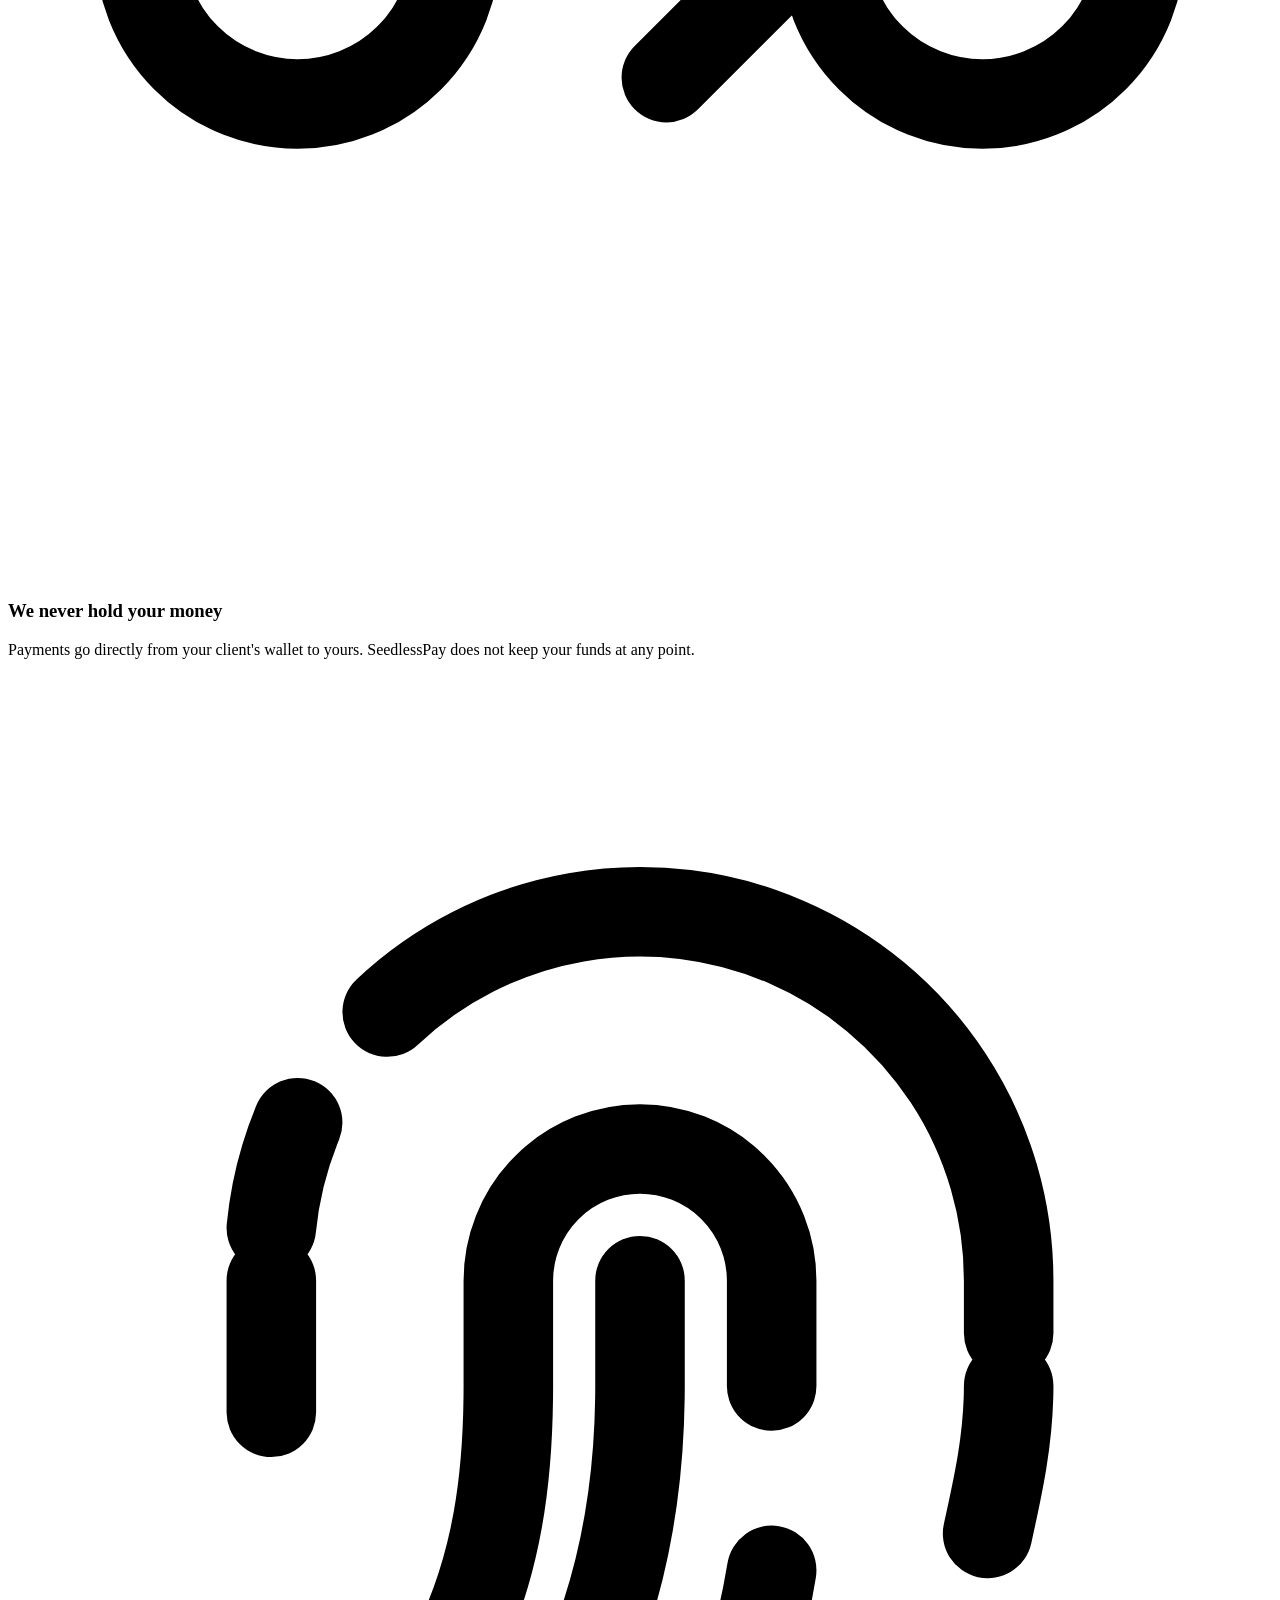
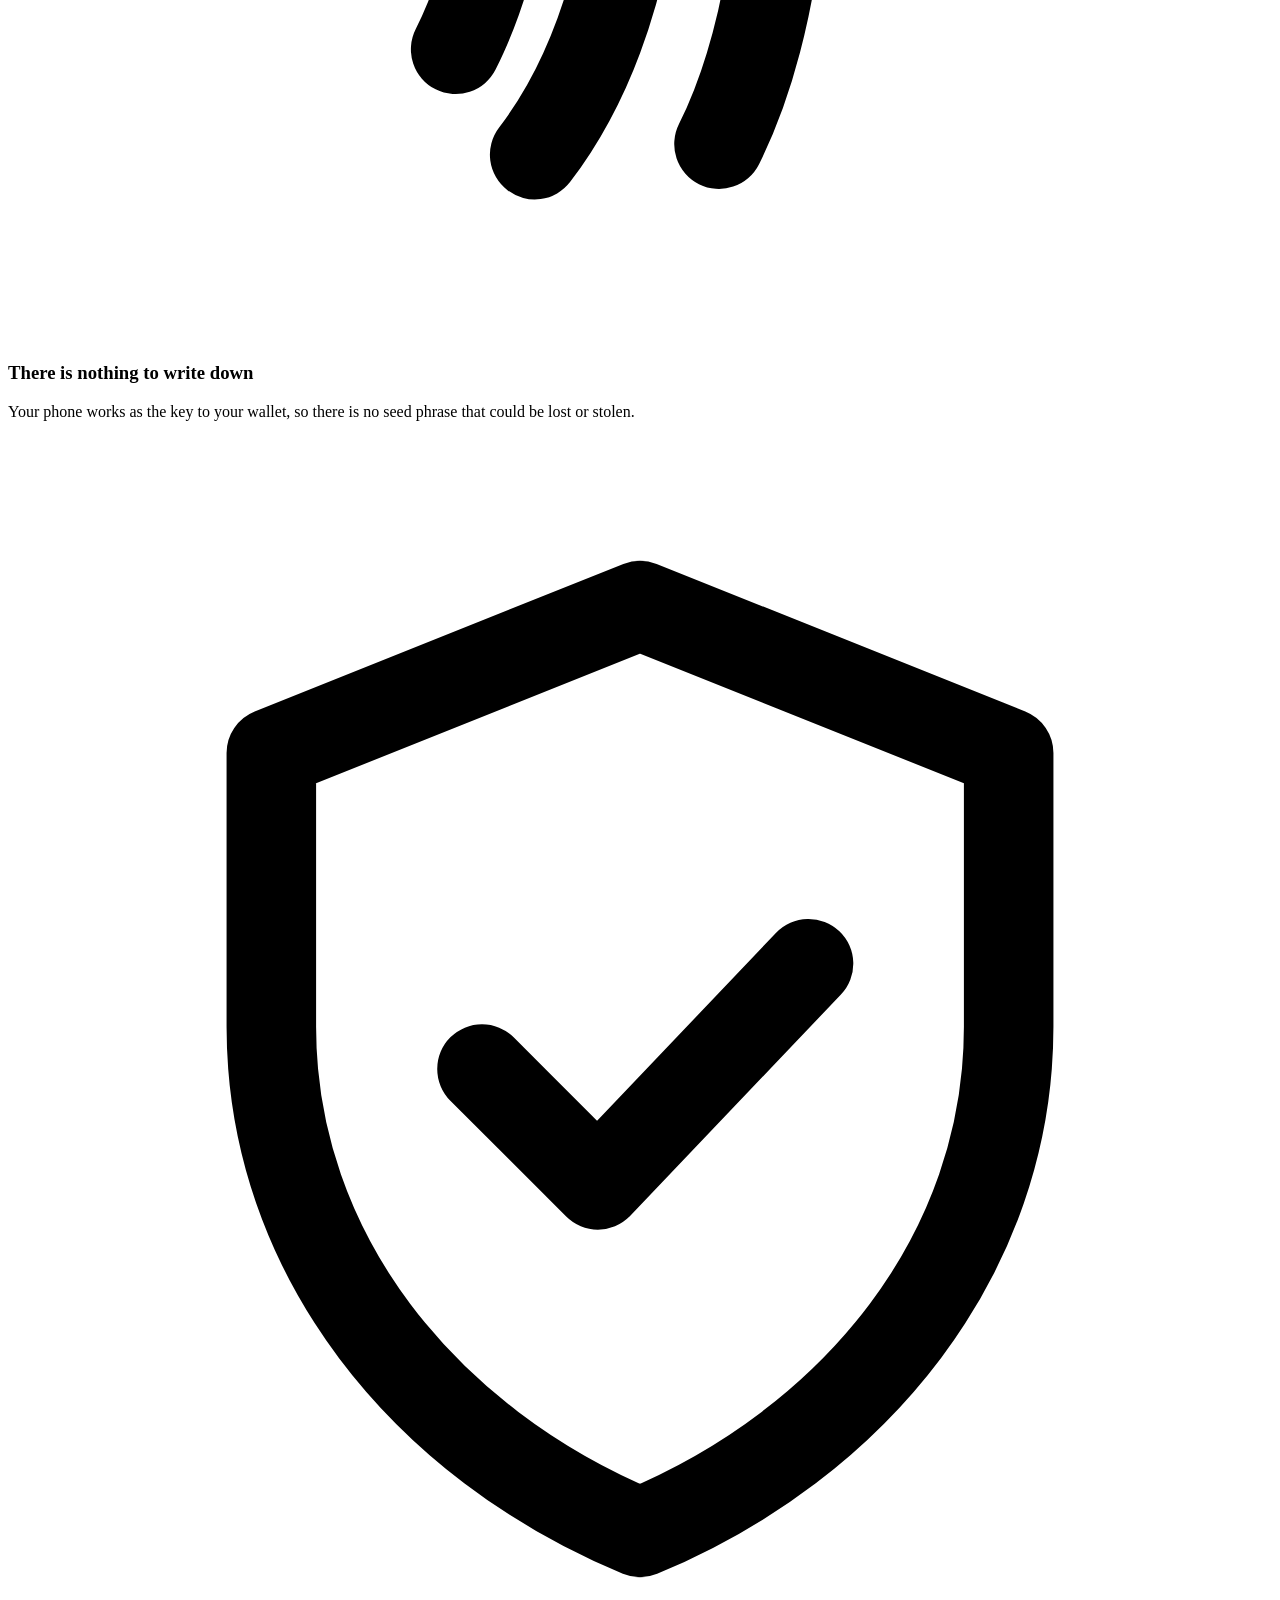
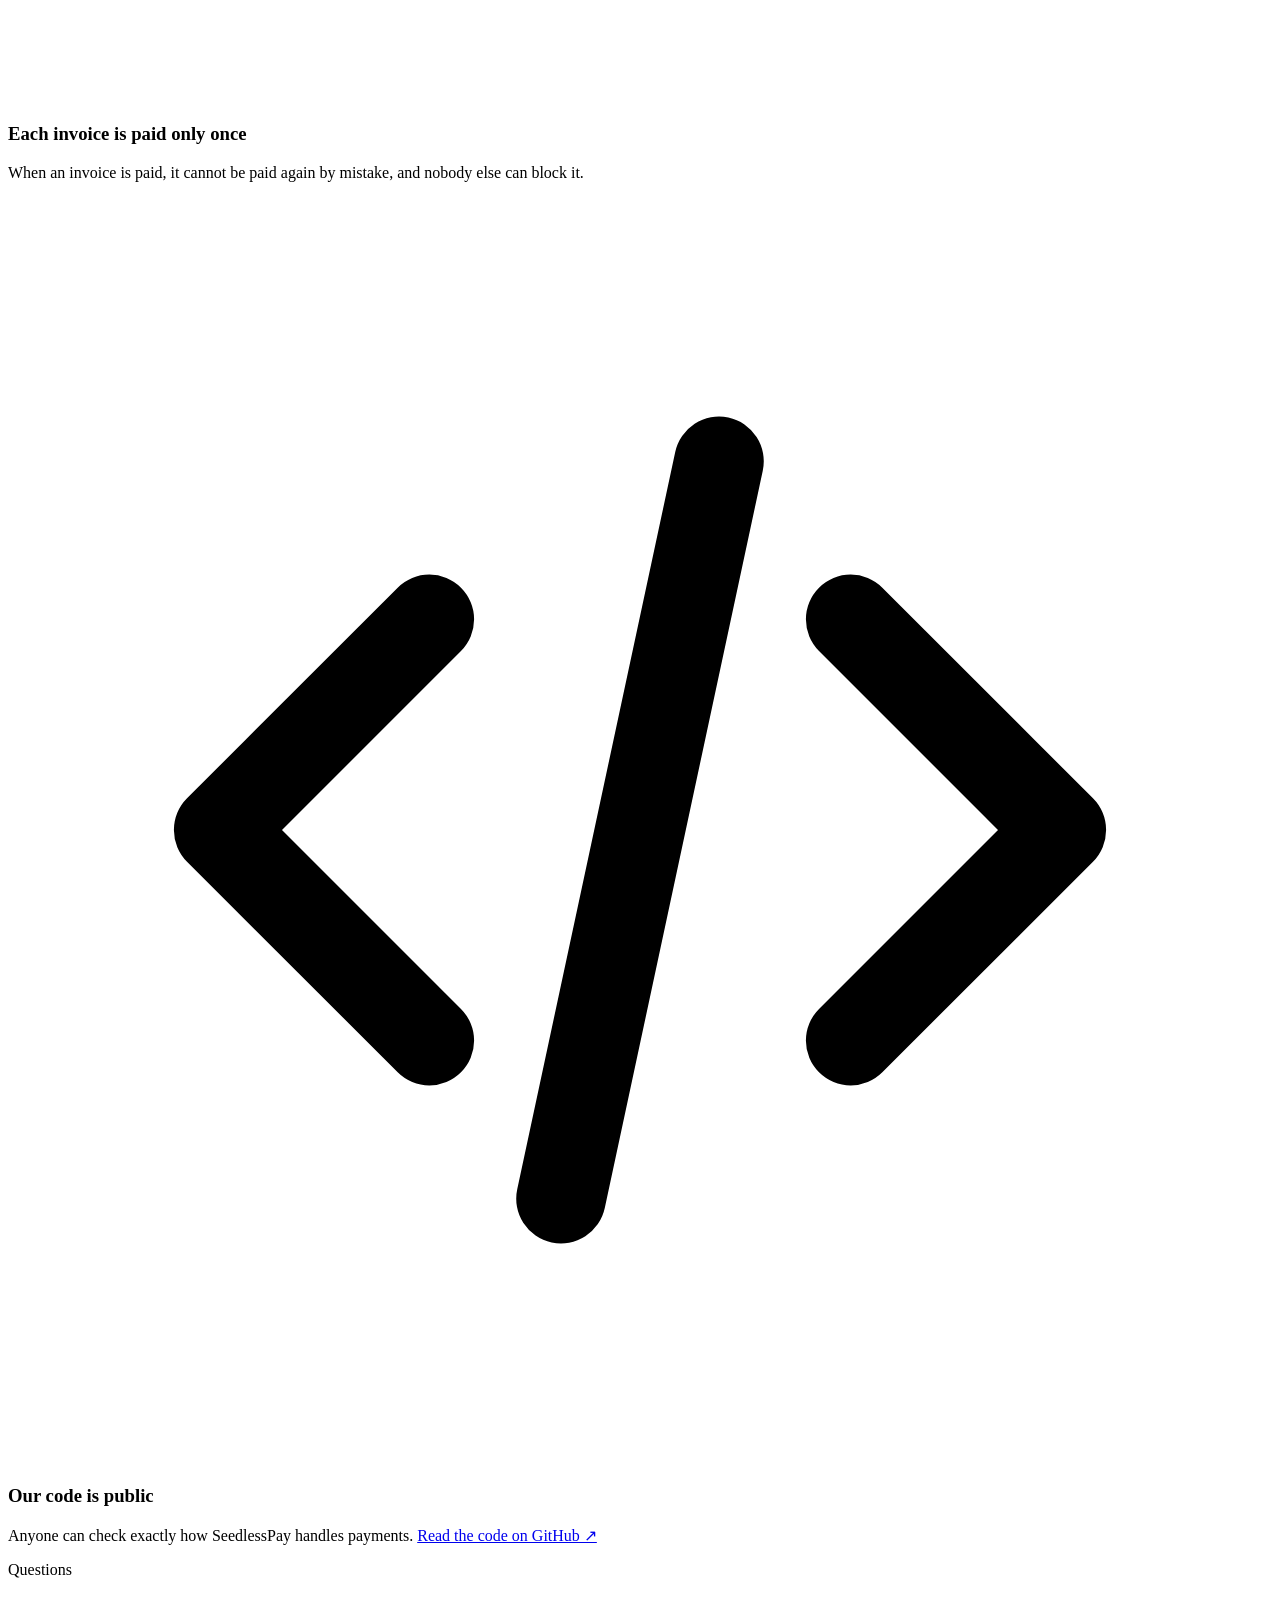
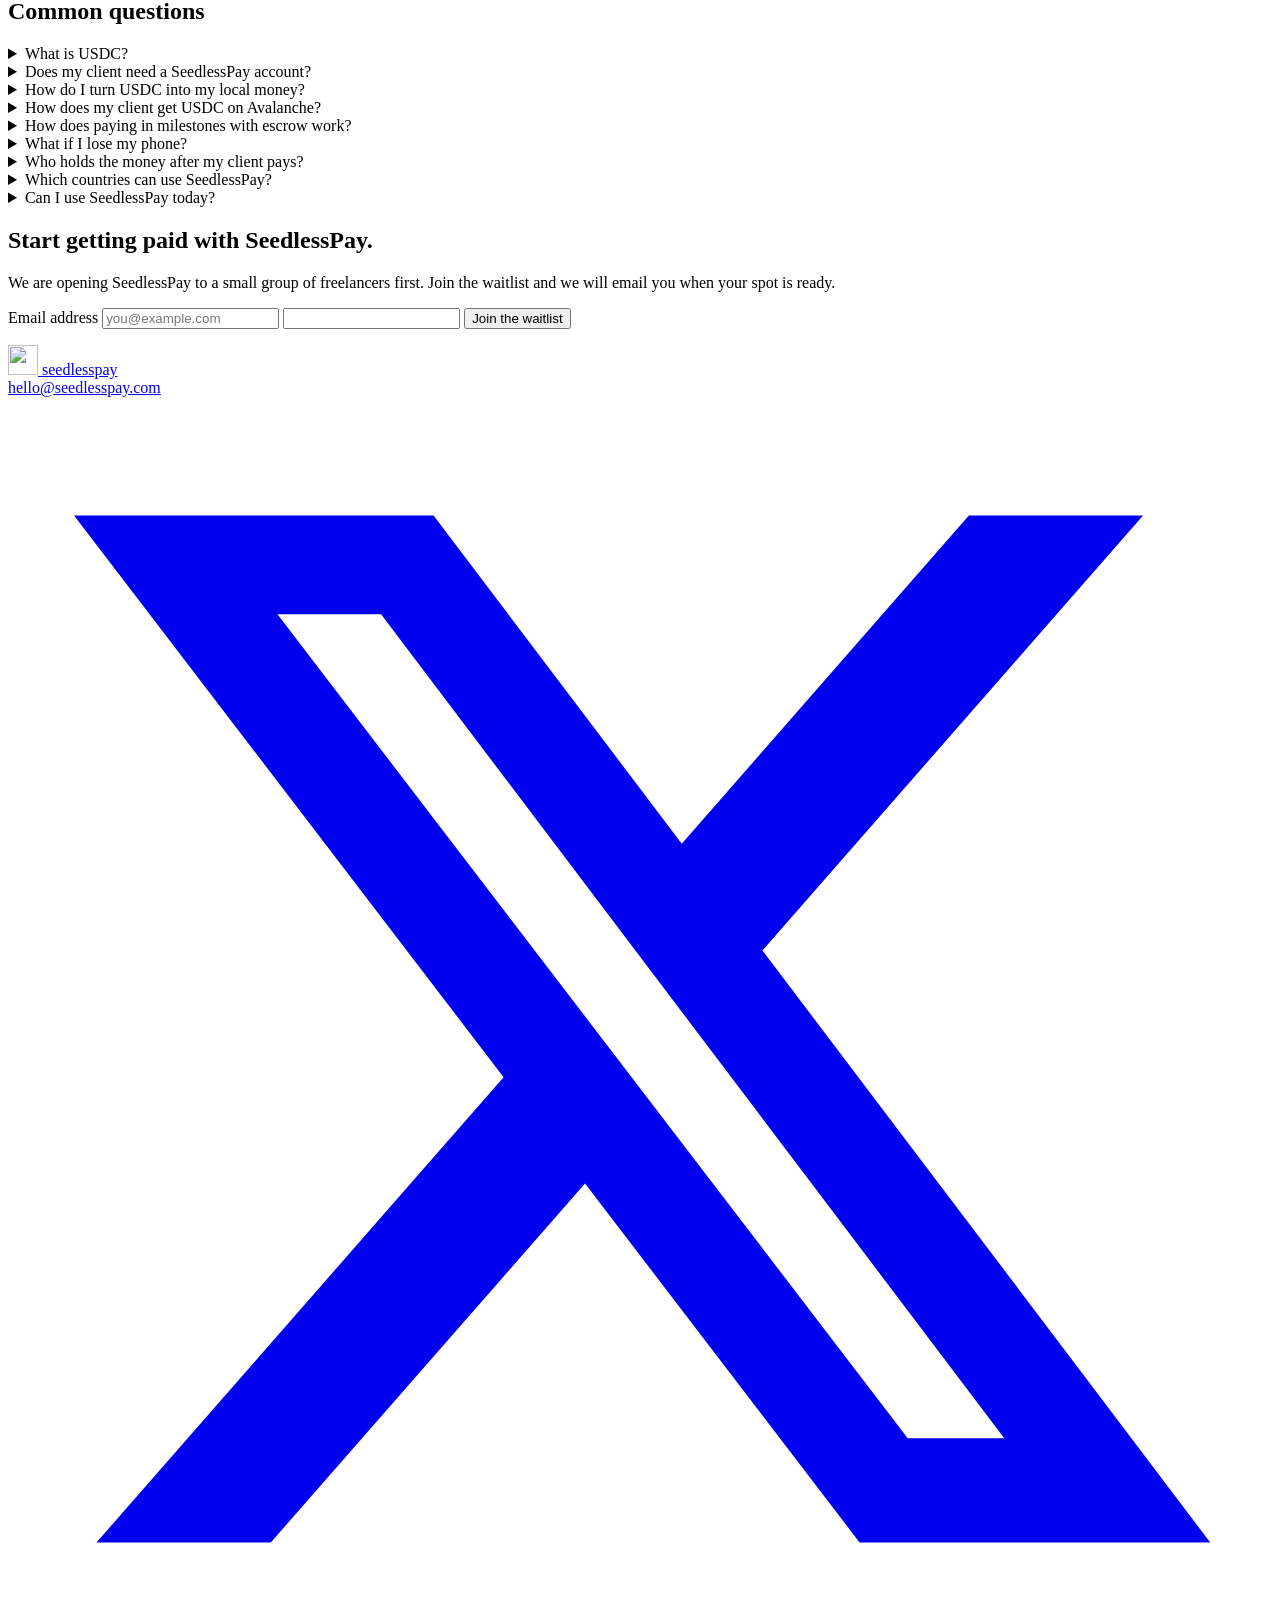
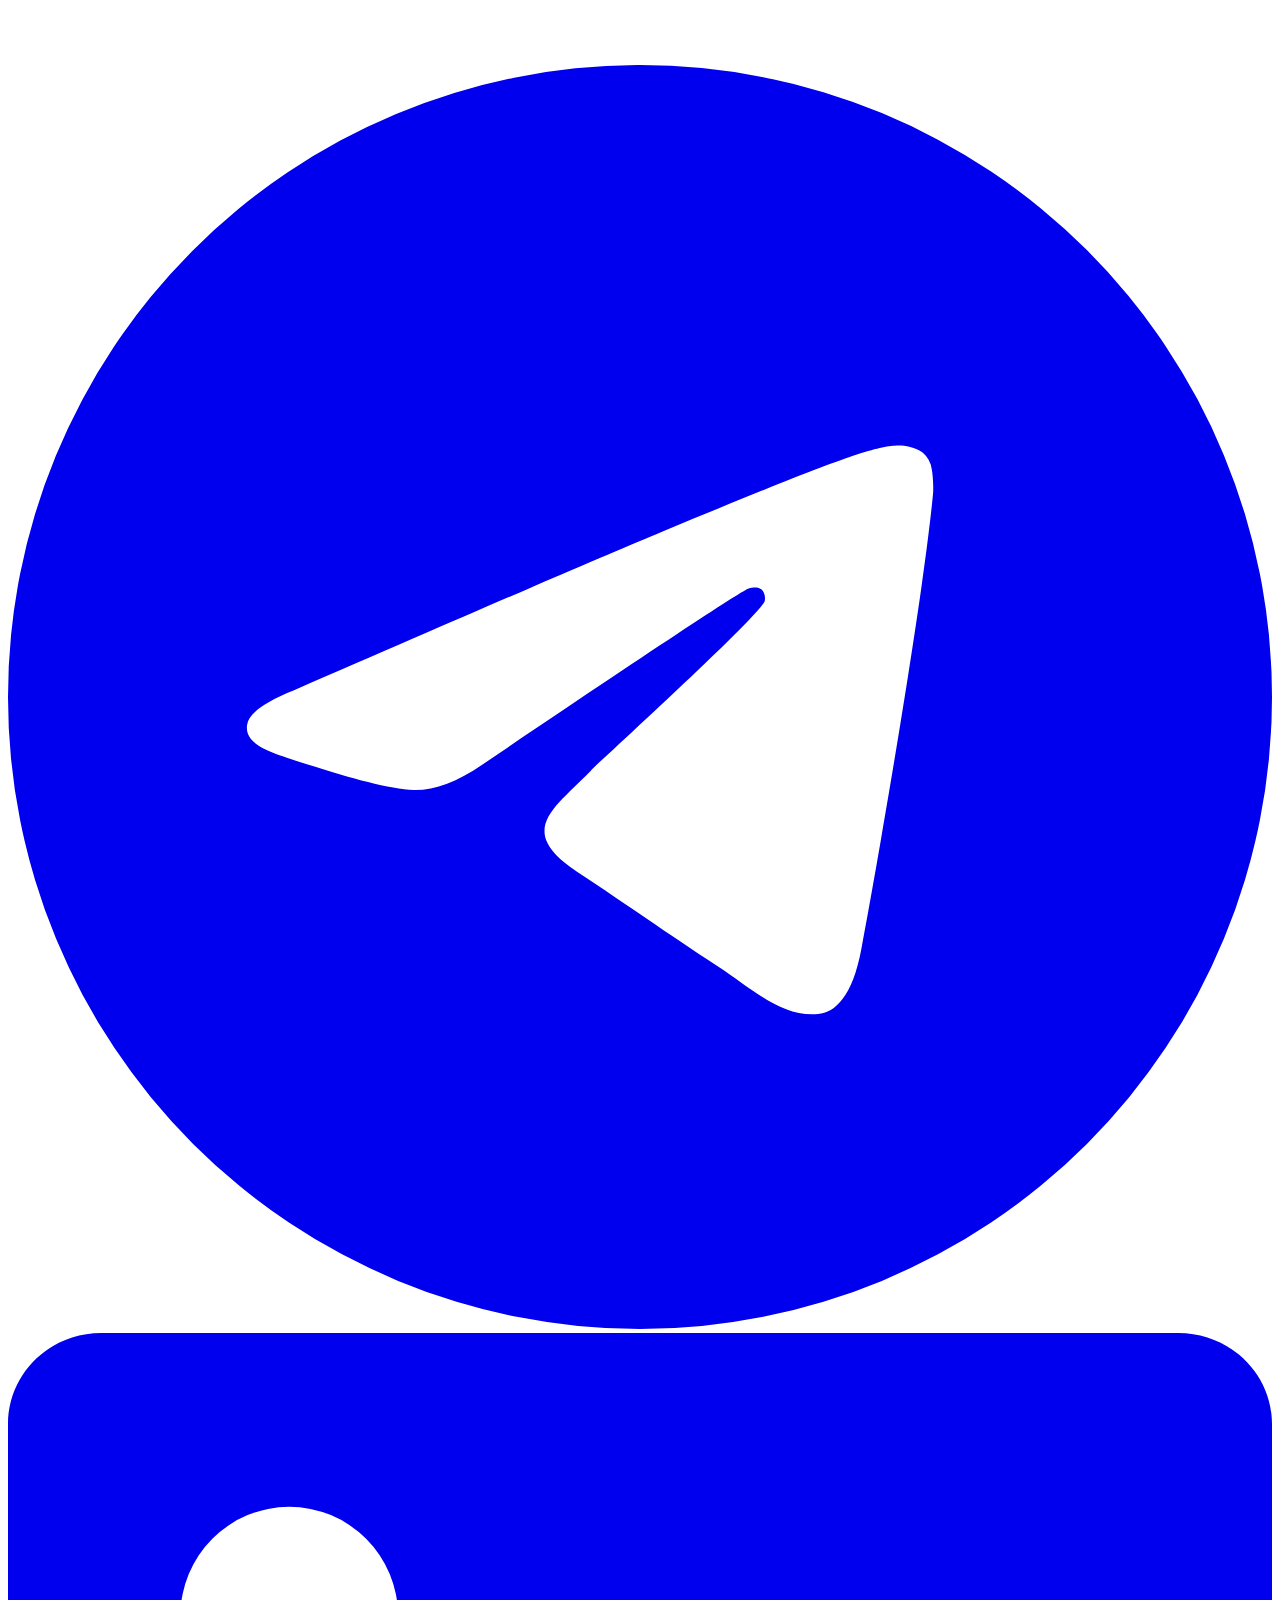
==== commit 7f2dee61: "Footer: add Telegram" ====
--- a/web/index.html
+++ b/web/index.html
@@ -16,13 +16,13 @@
   <meta property="og:url" content="https://seedlesspay.com/">
   <meta property="og:title" content="SeedlessPay: get paid safely">
   <meta property="og:description" content="Your client pays into escrow. You're paid when they approve the work.">
-  <meta property="og:image" content="https://seedlesspay.com/assets/og.png?v=2">
+  <meta property="og:image" content="https://seedlesspay.com/assets/og.png?v=3">
   <meta property="og:image:width" content="1200">
   <meta property="og:image:height" content="630">
   <meta property="og:image:alt" content="SeedlessPay: get paid safely.">
   <meta property="og:site_name" content="SeedlessPay">
   <meta name="twitter:card" content="summary_large_image">
-  <meta name="twitter:image" content="https://seedlesspay.com/assets/og.png?v=2">
+  <meta name="twitter:image" content="https://seedlesspay.com/assets/og.png?v=3">
   <meta name="twitter:site" content="@seedlesspay">
 
   <link rel="preload" href="/assets/fonts/Sora-latin.woff" as="font" type="font/woff" crossorigin>
@@ -241,6 +241,7 @@
           <a class="icon-link" href="https://x.com/seedlesspay" rel="noopener" aria-label="SeedlessPay on X">
             <svg viewBox="0 0 24 24" aria-hidden="true"><path fill="currentColor" d="M18.244 2.25h3.308l-7.227 8.26 8.502 11.24H16.17l-5.214-6.817L4.99 21.75H1.68l7.73-8.835L1.254 2.25H8.08l4.713 6.231zm-1.161 17.52h1.833L7.084 4.126H5.117z"/></svg>
           </a>
+          <a class="icon-link" href="https://t.me/seedlesspay" rel="noopener" aria-label="SeedlessPay on Telegram"><svg viewBox="0 0 24 24" aria-hidden="true"><path fill="currentColor" d="M11.944 0A12 12 0 0 0 0 12a12 12 0 0 0 12 12 12 12 0 0 0 12-12A12 12 0 0 0 12 0a12 12 0 0 0-.056 0zm4.962 7.224c.1-.002.321.023.465.14a.506.506 0 0 1 .171.325c.016.093.036.306.02.472-.18 1.898-.962 6.502-1.36 8.627-.168.9-.499 1.201-.82 1.23-.696.065-1.225-.46-1.9-.902-1.056-.693-1.653-1.124-2.678-1.8-1.185-.78-.417-1.21.258-1.91.177-.184 3.247-2.977 3.307-3.23.007-.032.014-.15-.056-.212s-.174-.041-.249-.024c-.106.024-1.793 1.14-5.061 3.345-.48.33-.913.49-1.302.48-.428-.008-1.252-.241-1.865-.44-.752-.245-1.349-.374-1.297-.789.027-.216.325-.437.893-.663 3.498-1.524 5.83-2.529 6.998-3.014 3.332-1.386 4.025-1.627 4.476-1.635z"/></svg></a>
           <a class="icon-link" href="https://www.linkedin.com/company/seedlesspay" rel="noopener" aria-label="SeedlessPay on LinkedIn"><svg viewBox="0 0 24 24" aria-hidden="true"><path fill="currentColor" d="M20.45 20.45h-3.56v-5.57c0-1.33-.02-3.04-1.85-3.04-1.85 0-2.14 1.45-2.14 2.94v5.67H9.35V9h3.41v1.56h.05c.48-.9 1.64-1.85 3.37-1.85 3.6 0 4.27 2.37 4.27 5.46v6.28zM5.34 7.43a2.06 2.06 0 1 1 0-4.13 2.06 2.06 0 0 1 0 4.13zM7.12 20.45H3.56V9h3.56v11.45zM22.22 0H1.77C.79 0 0 .77 0 1.73v20.54C0 23.23.79 24 1.77 24h20.45c.98 0 1.78-.77 1.78-1.73V1.73C24 .77 23.2 0 22.22 0z"/></svg></a>
           <a class="icon-link" href="https://github.com/SeedlessPay" rel="noopener" aria-label="SeedlessPay on GitHub">
             <svg viewBox="0 0 16 16" aria-hidden="true"><path fill="currentColor" d="M8 0C3.58 0 0 3.58 0 8c0 3.54 2.29 6.53 5.47 7.59.4.07.55-.17.55-.38 0-.19-.01-.82-.01-1.49-2.01.37-2.53-.49-2.69-.94-.09-.23-.48-.94-.82-1.13-.28-.15-.68-.52-.01-.53.63-.01 1.08.58 1.23.82.72 1.21 1.87.87 2.33.66.07-.52.28-.87.51-1.07-1.78-.2-3.64-.89-3.64-3.95 0-.87.31-1.59.82-2.15-.08-.2-.36-1.02.08-2.12 0 0 .67-.21 2.2.82.64-.18 1.32-.27 2-.27.68 0 1.36.09 2 .27 1.53-1.04 2.2-.82 2.2-.82.44 1.1.16 1.92.08 2.12.51.56.82 1.27.82 2.15 0 3.07-1.87 3.75-3.65 3.95.29.25.54.73.54 1.48 0 1.07-.01 1.93-.01 2.2 0 .21.15.46.55.38A8.013 8.013 0 0016 8c0-4.42-3.58-8-8-8z"/></svg>
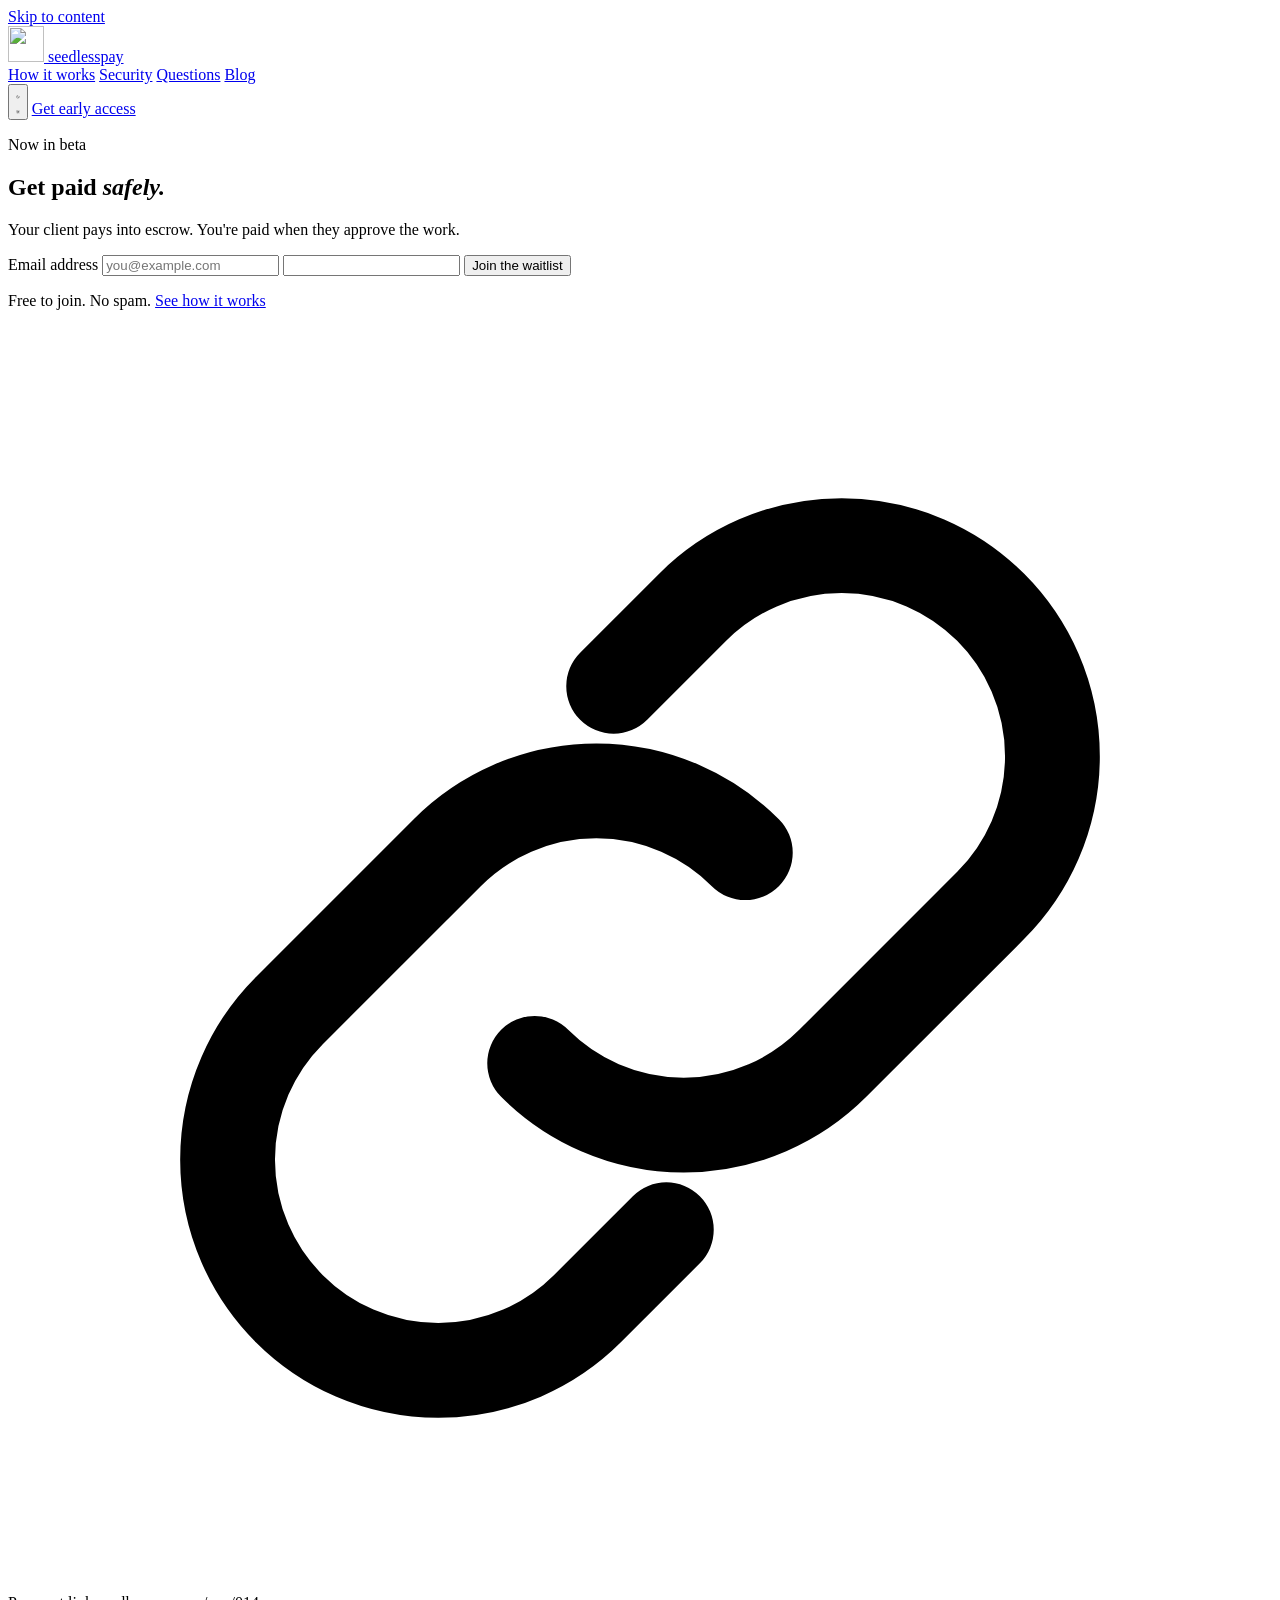
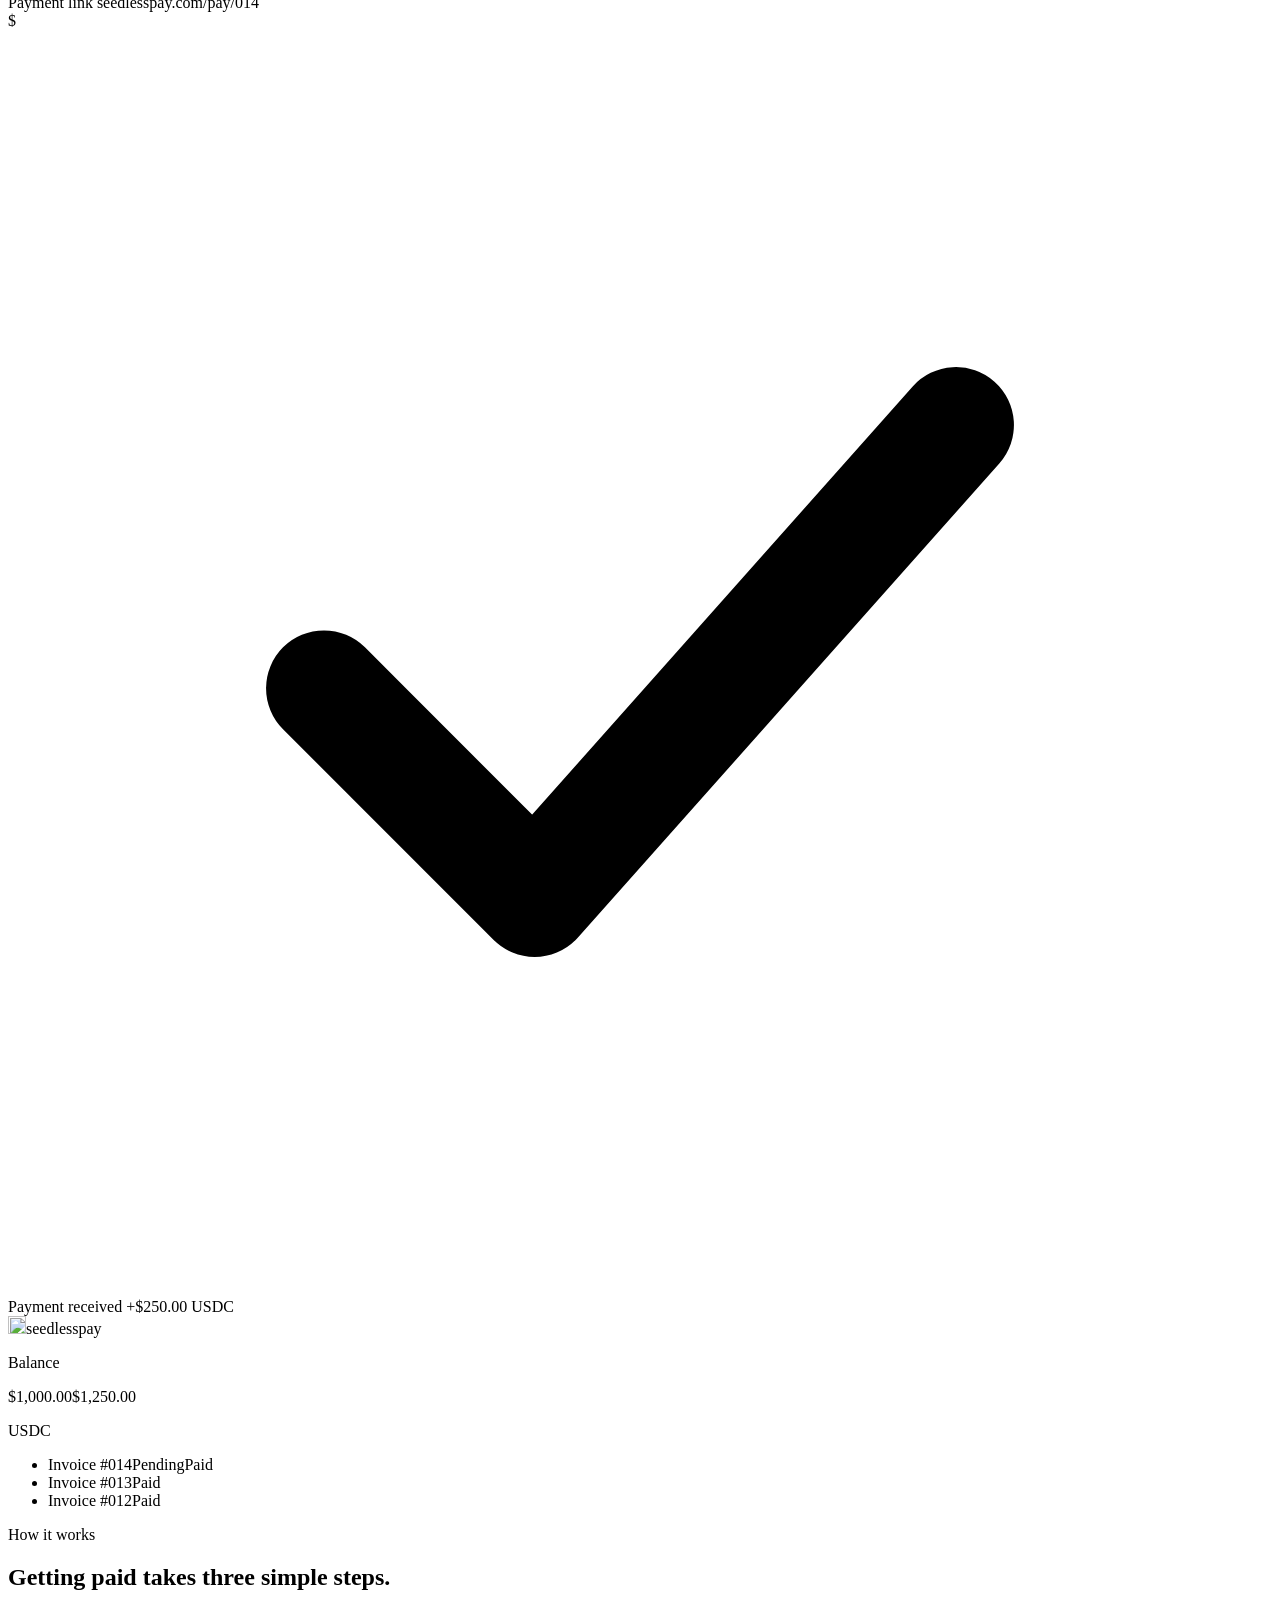
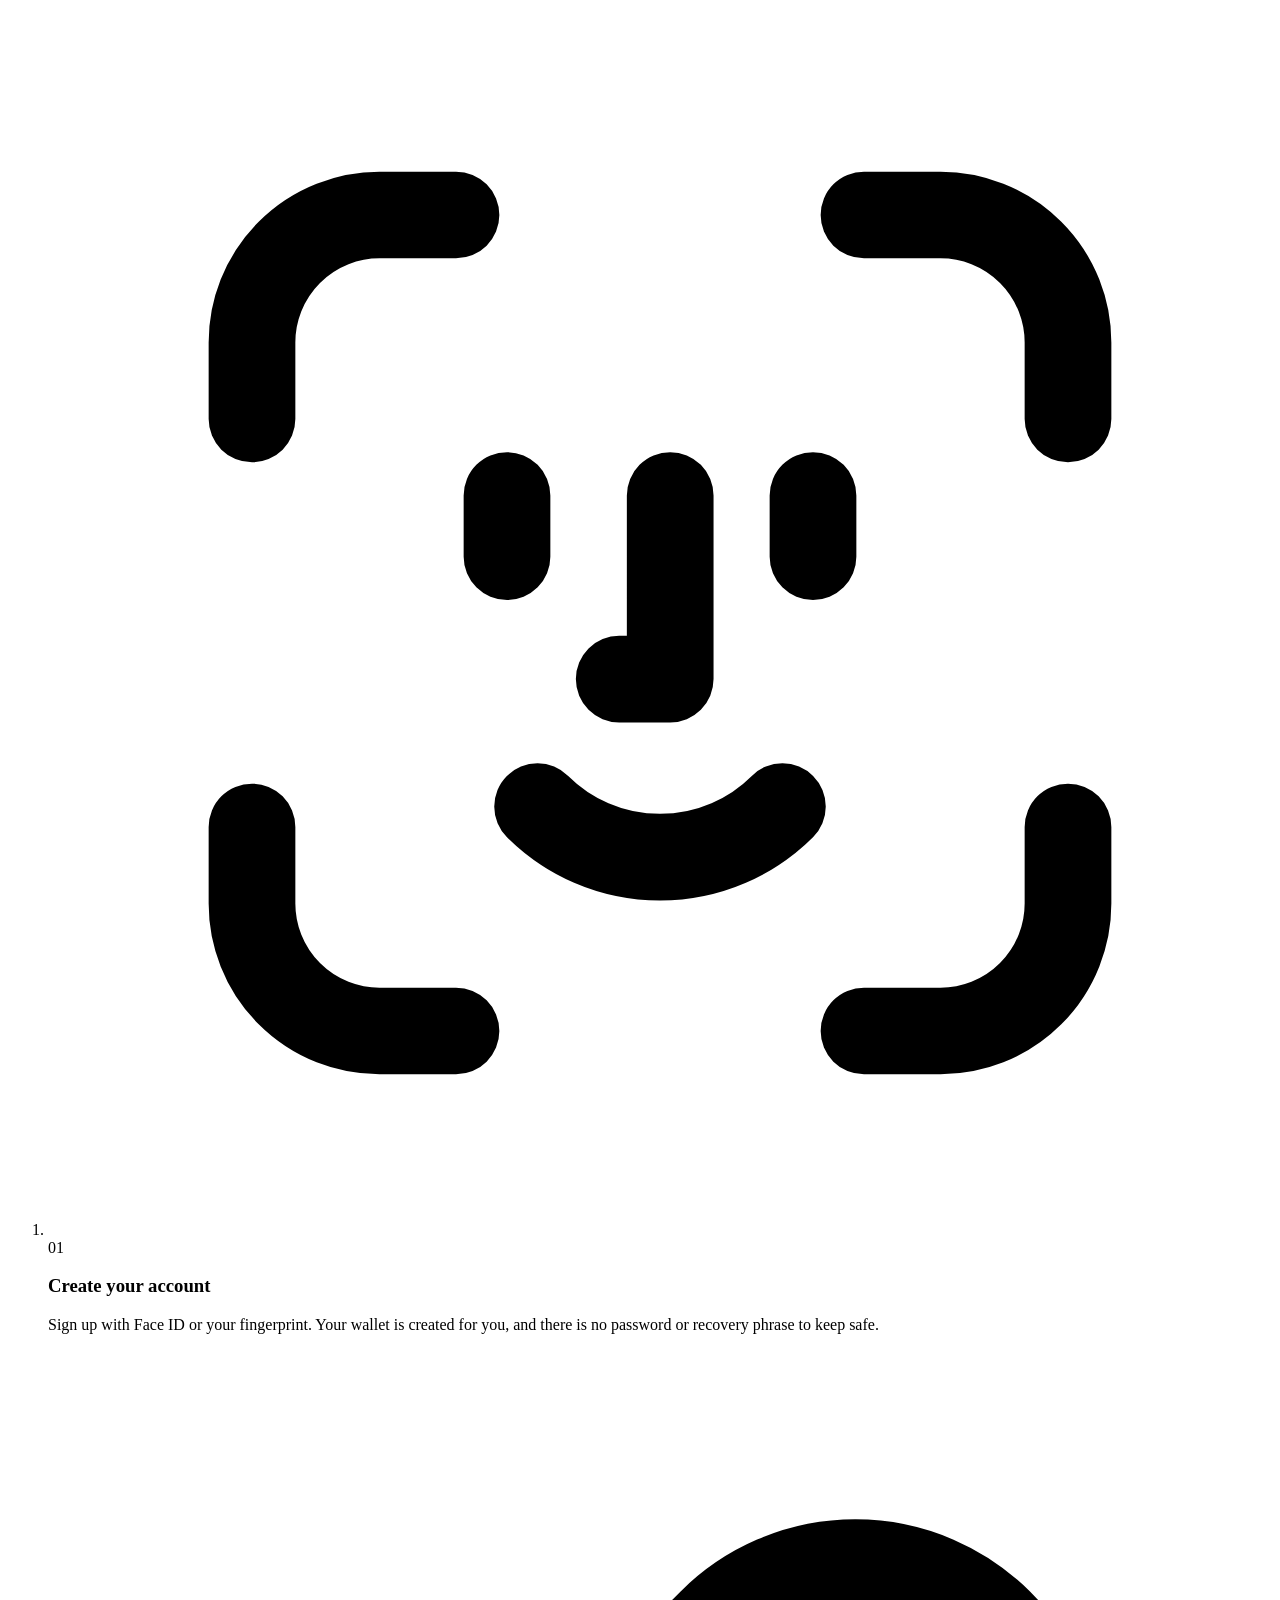
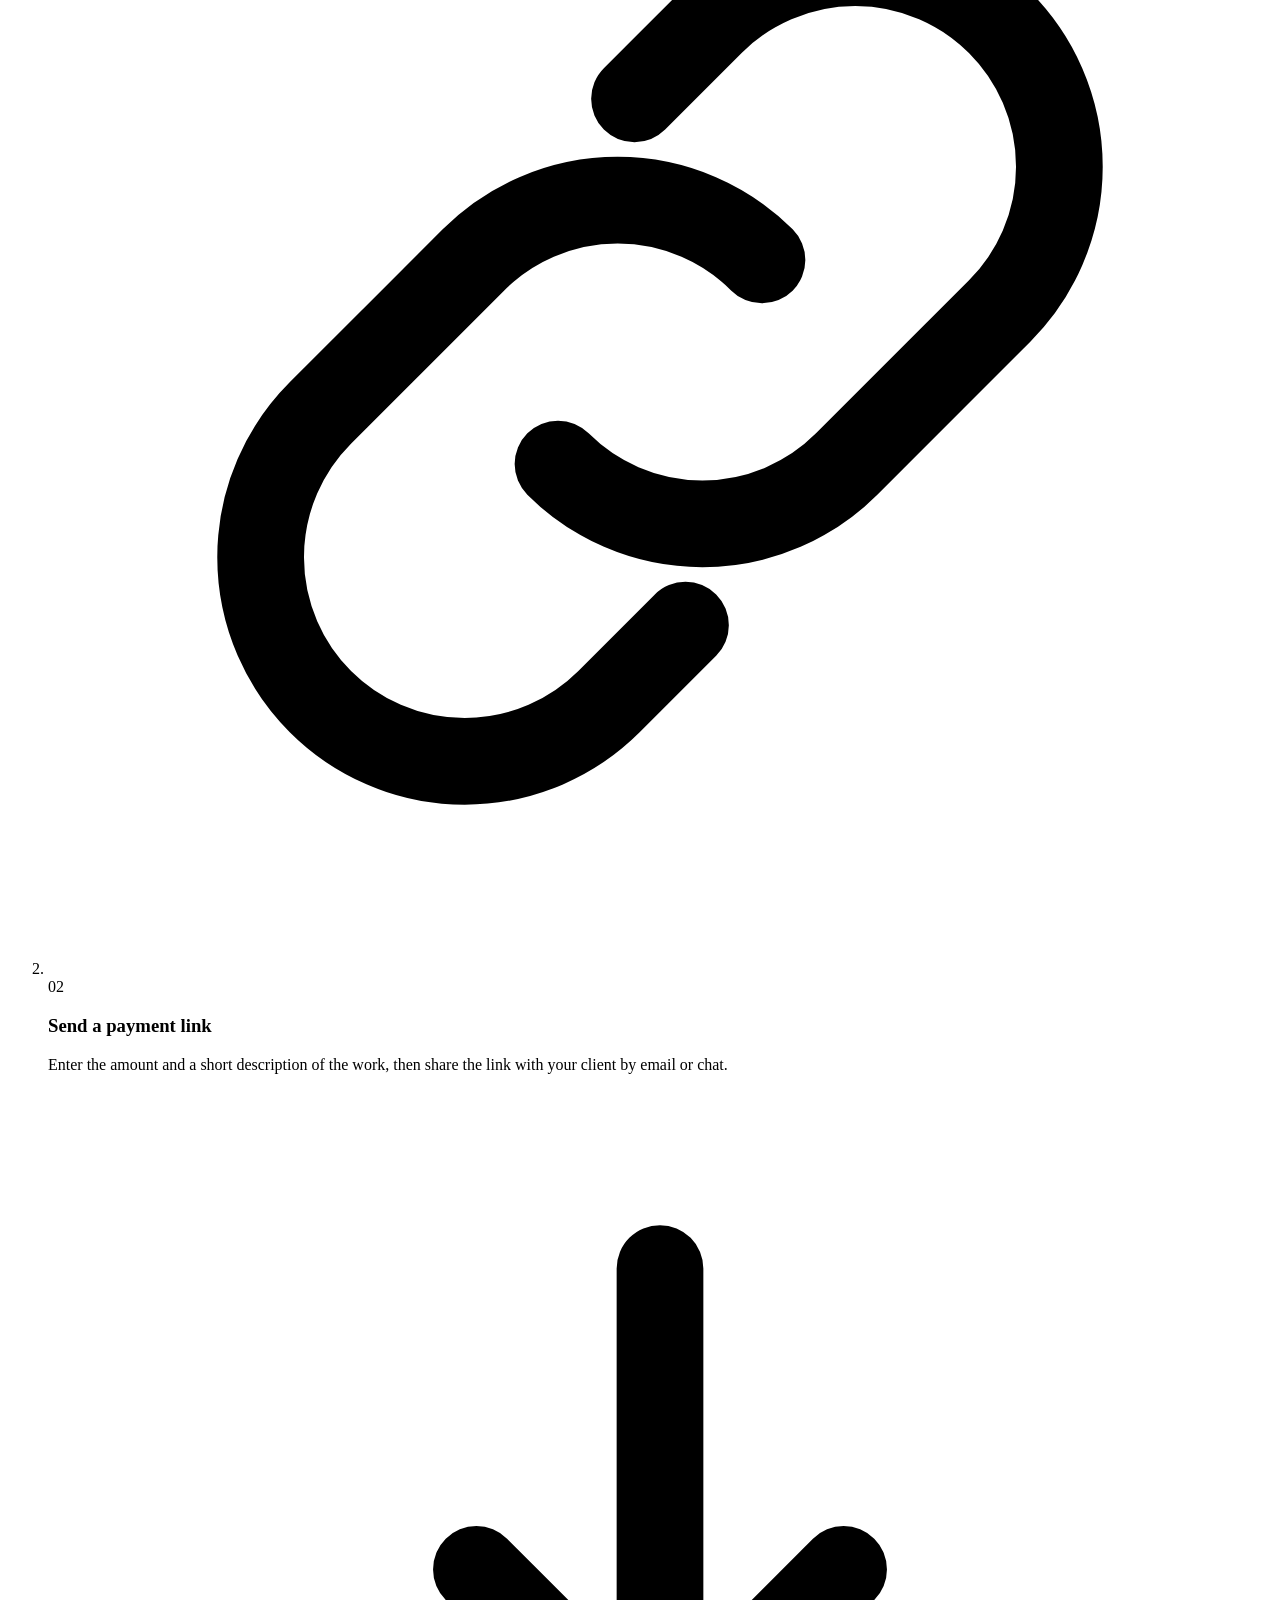
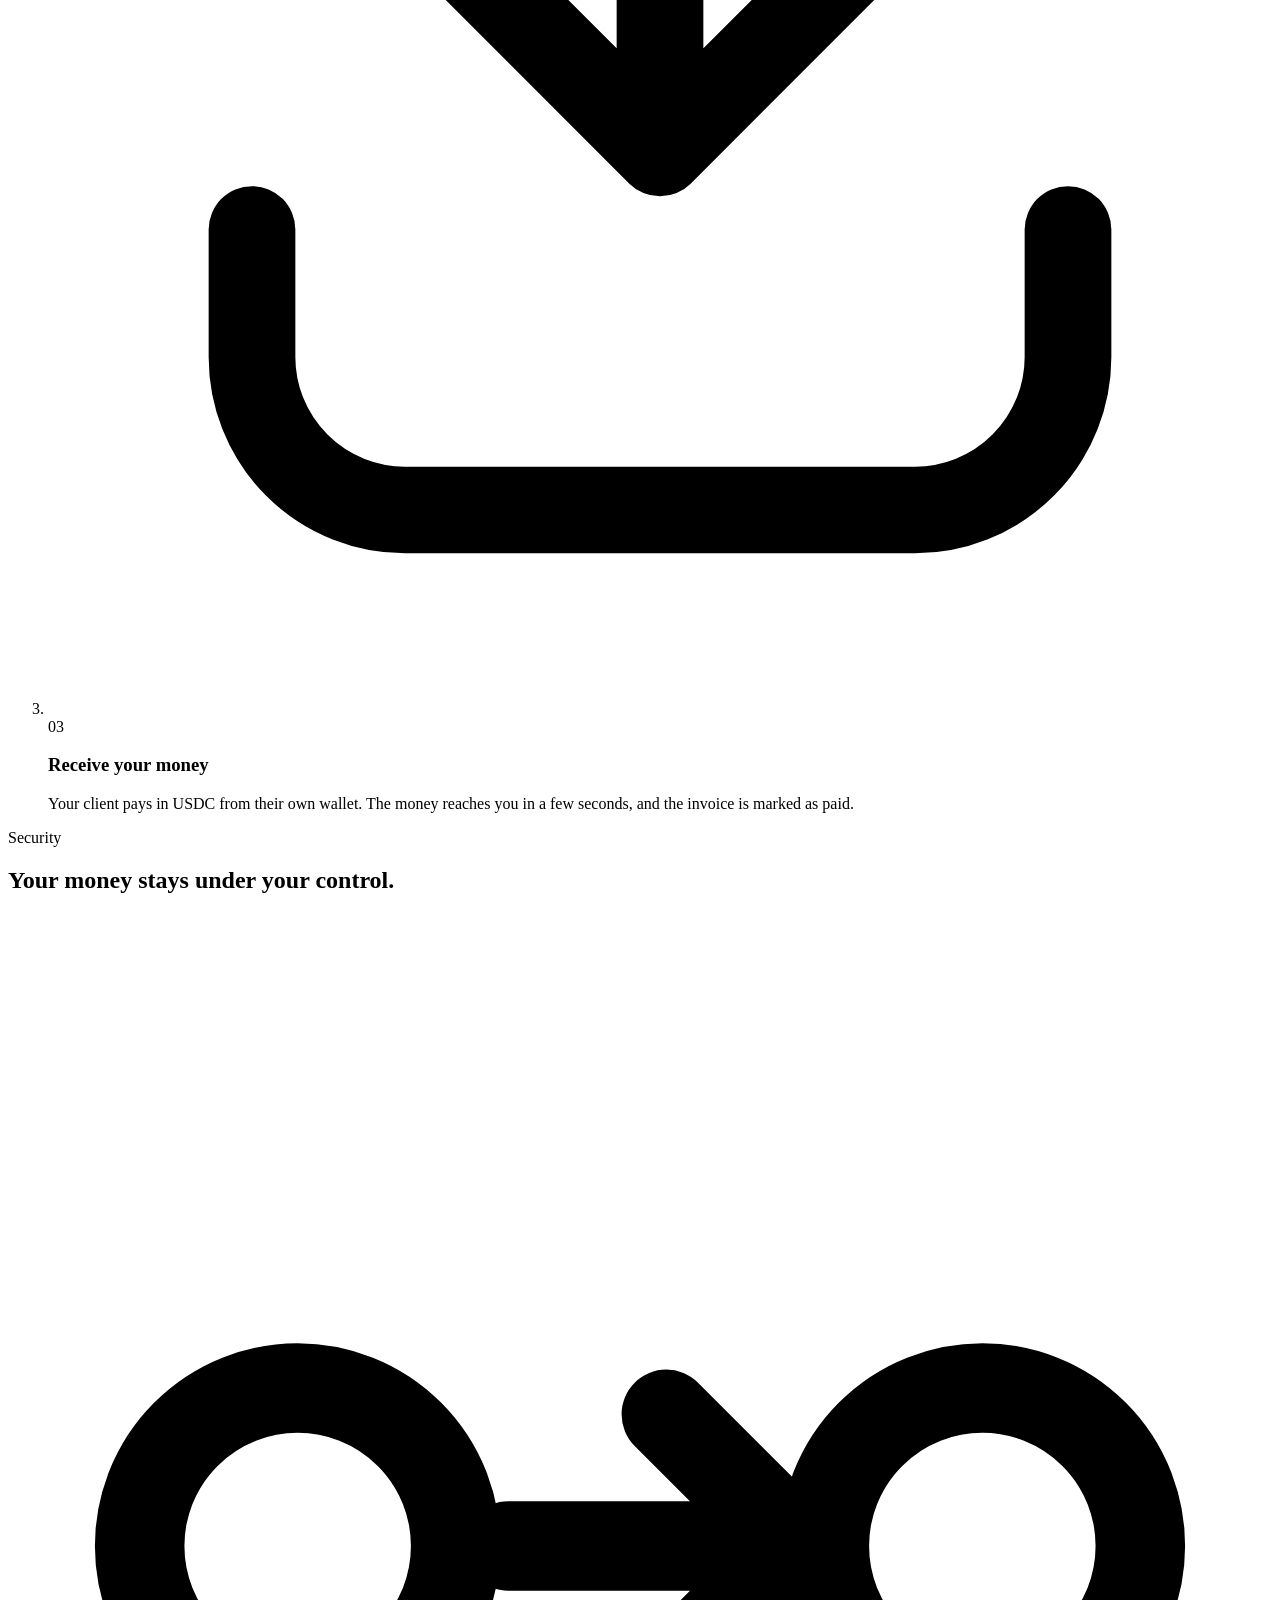
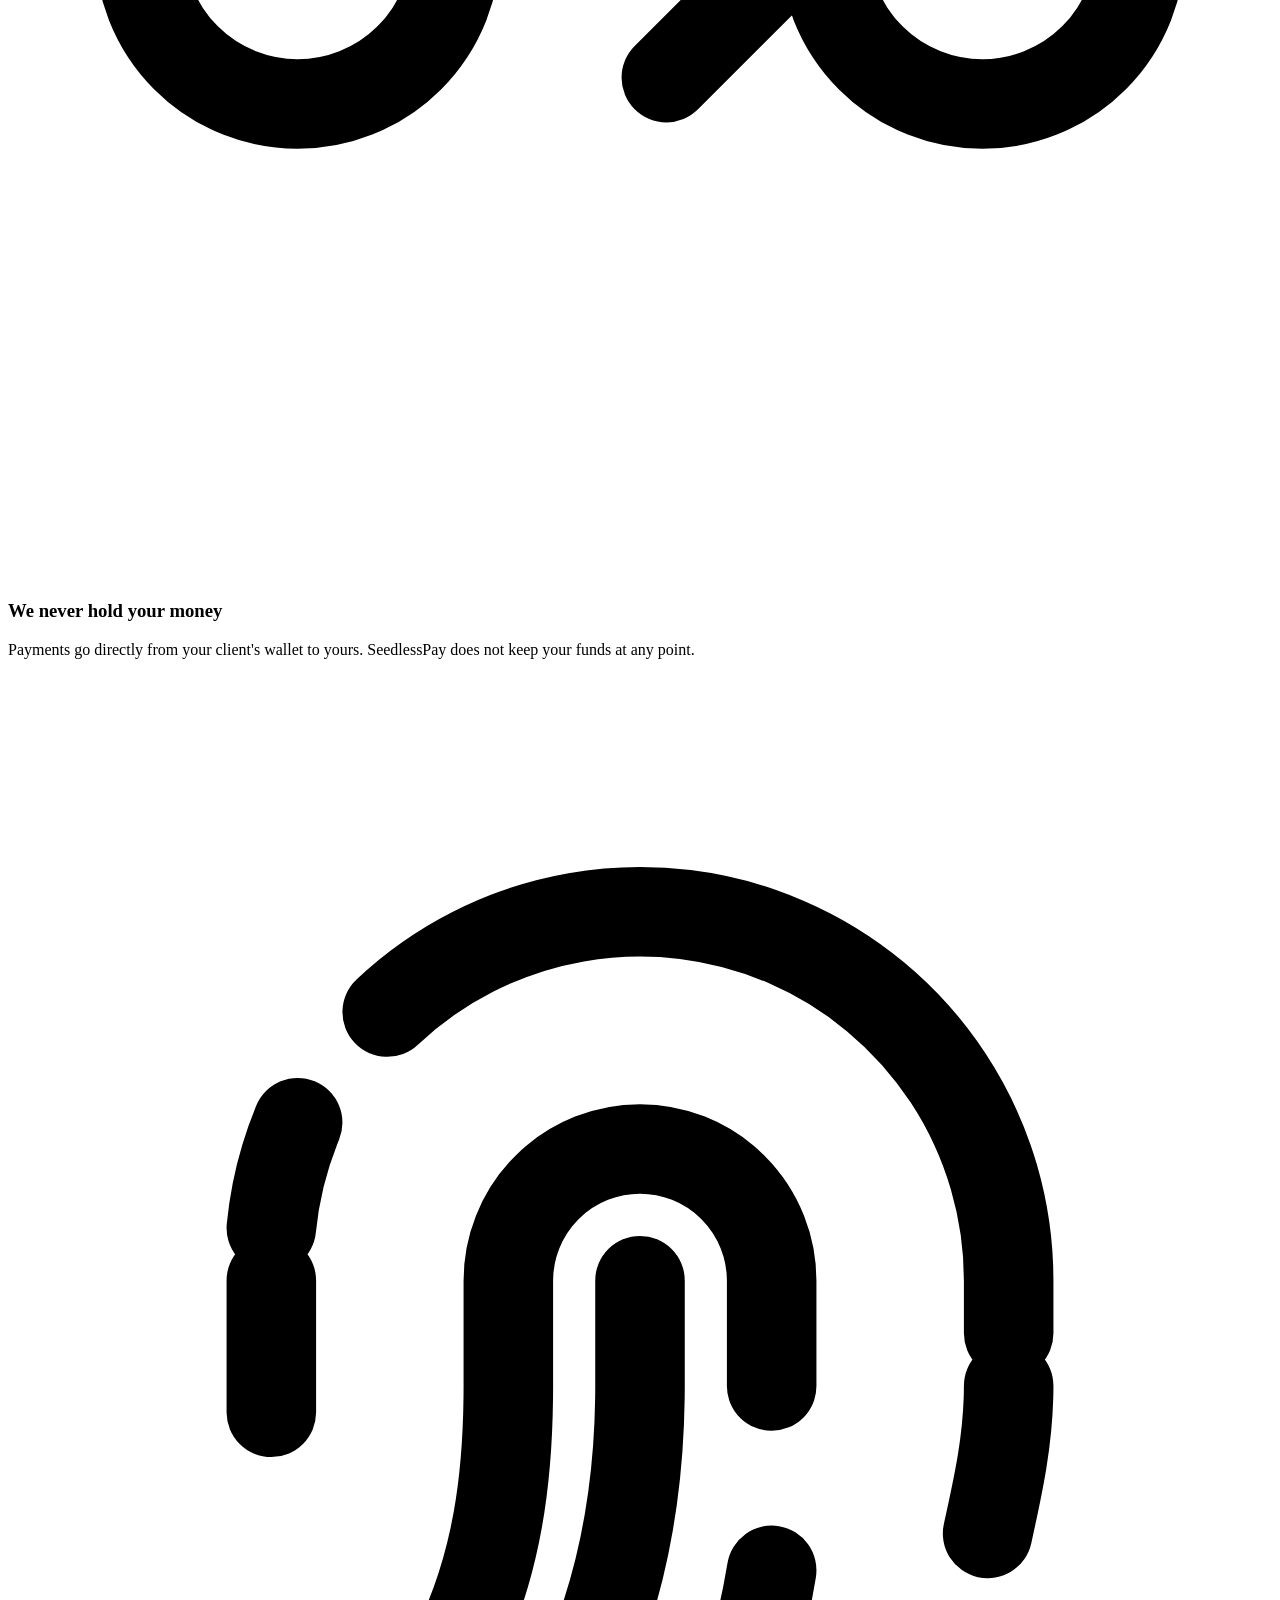
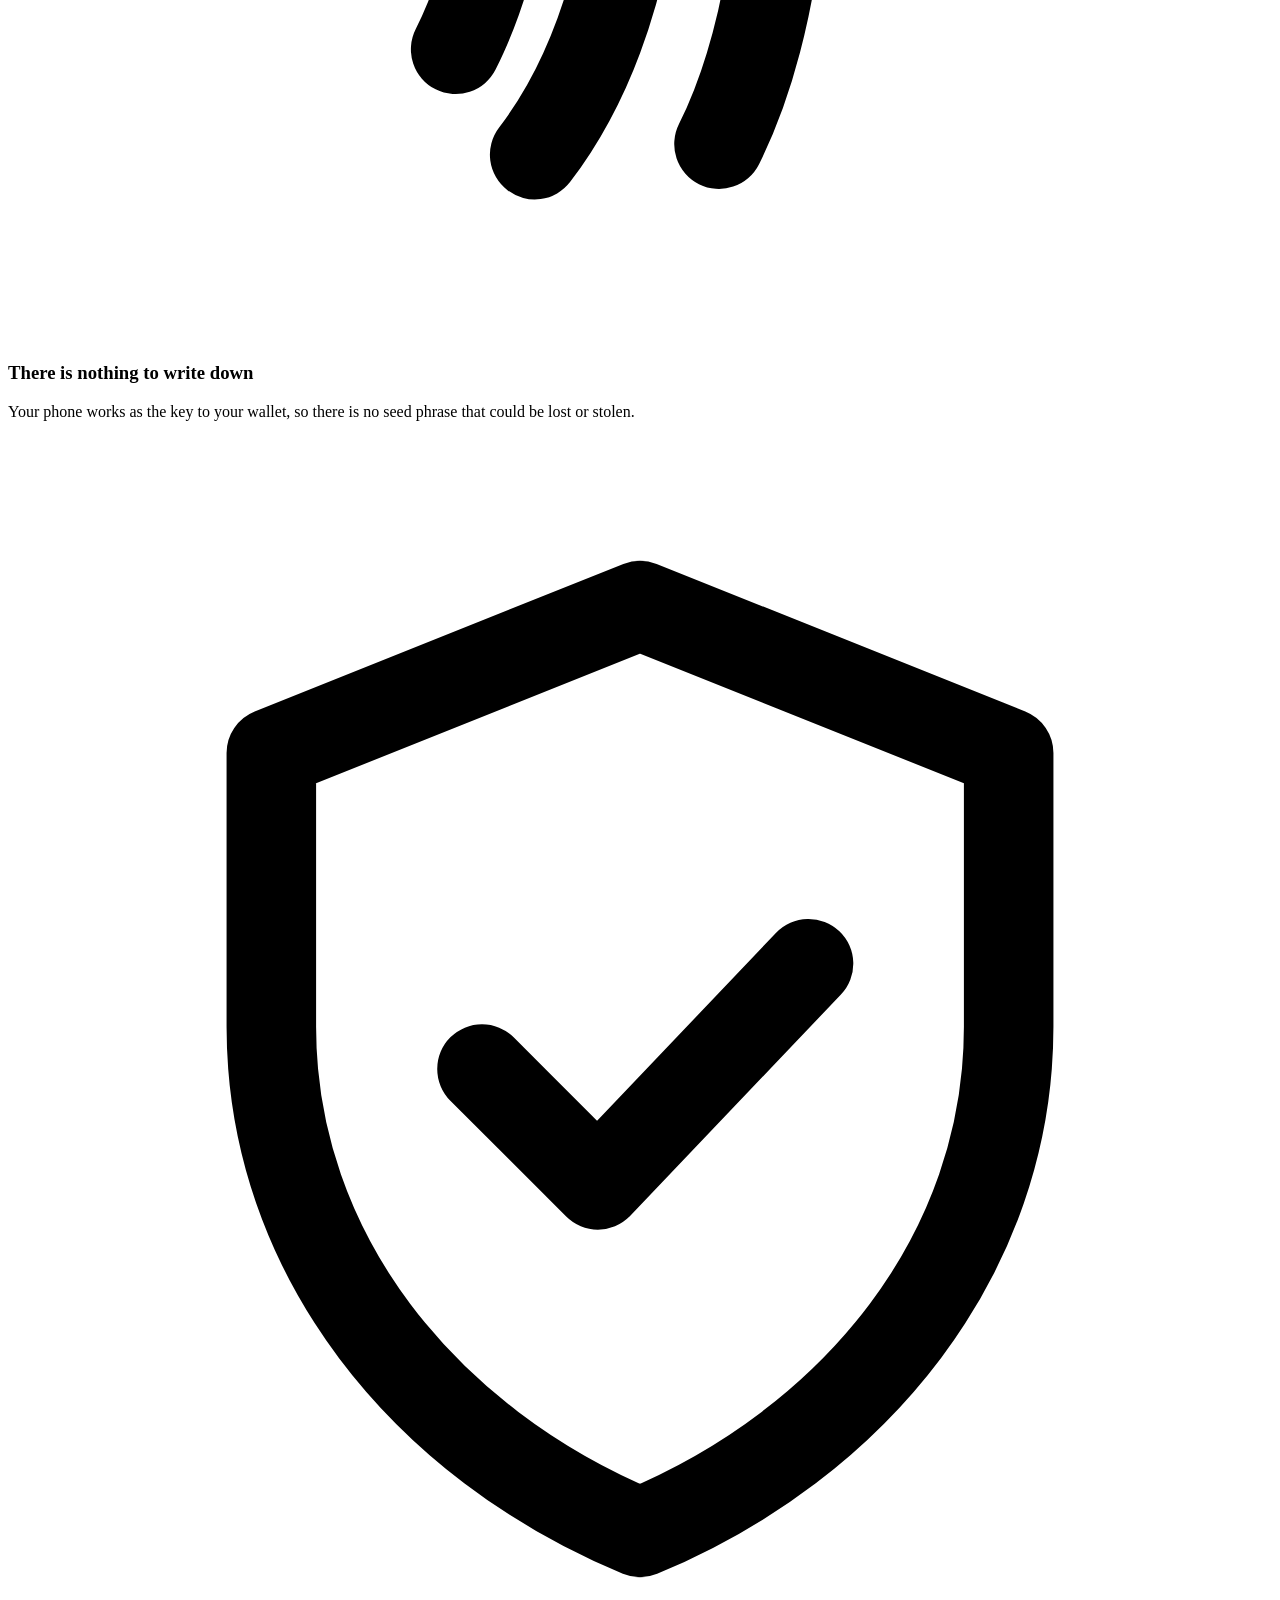
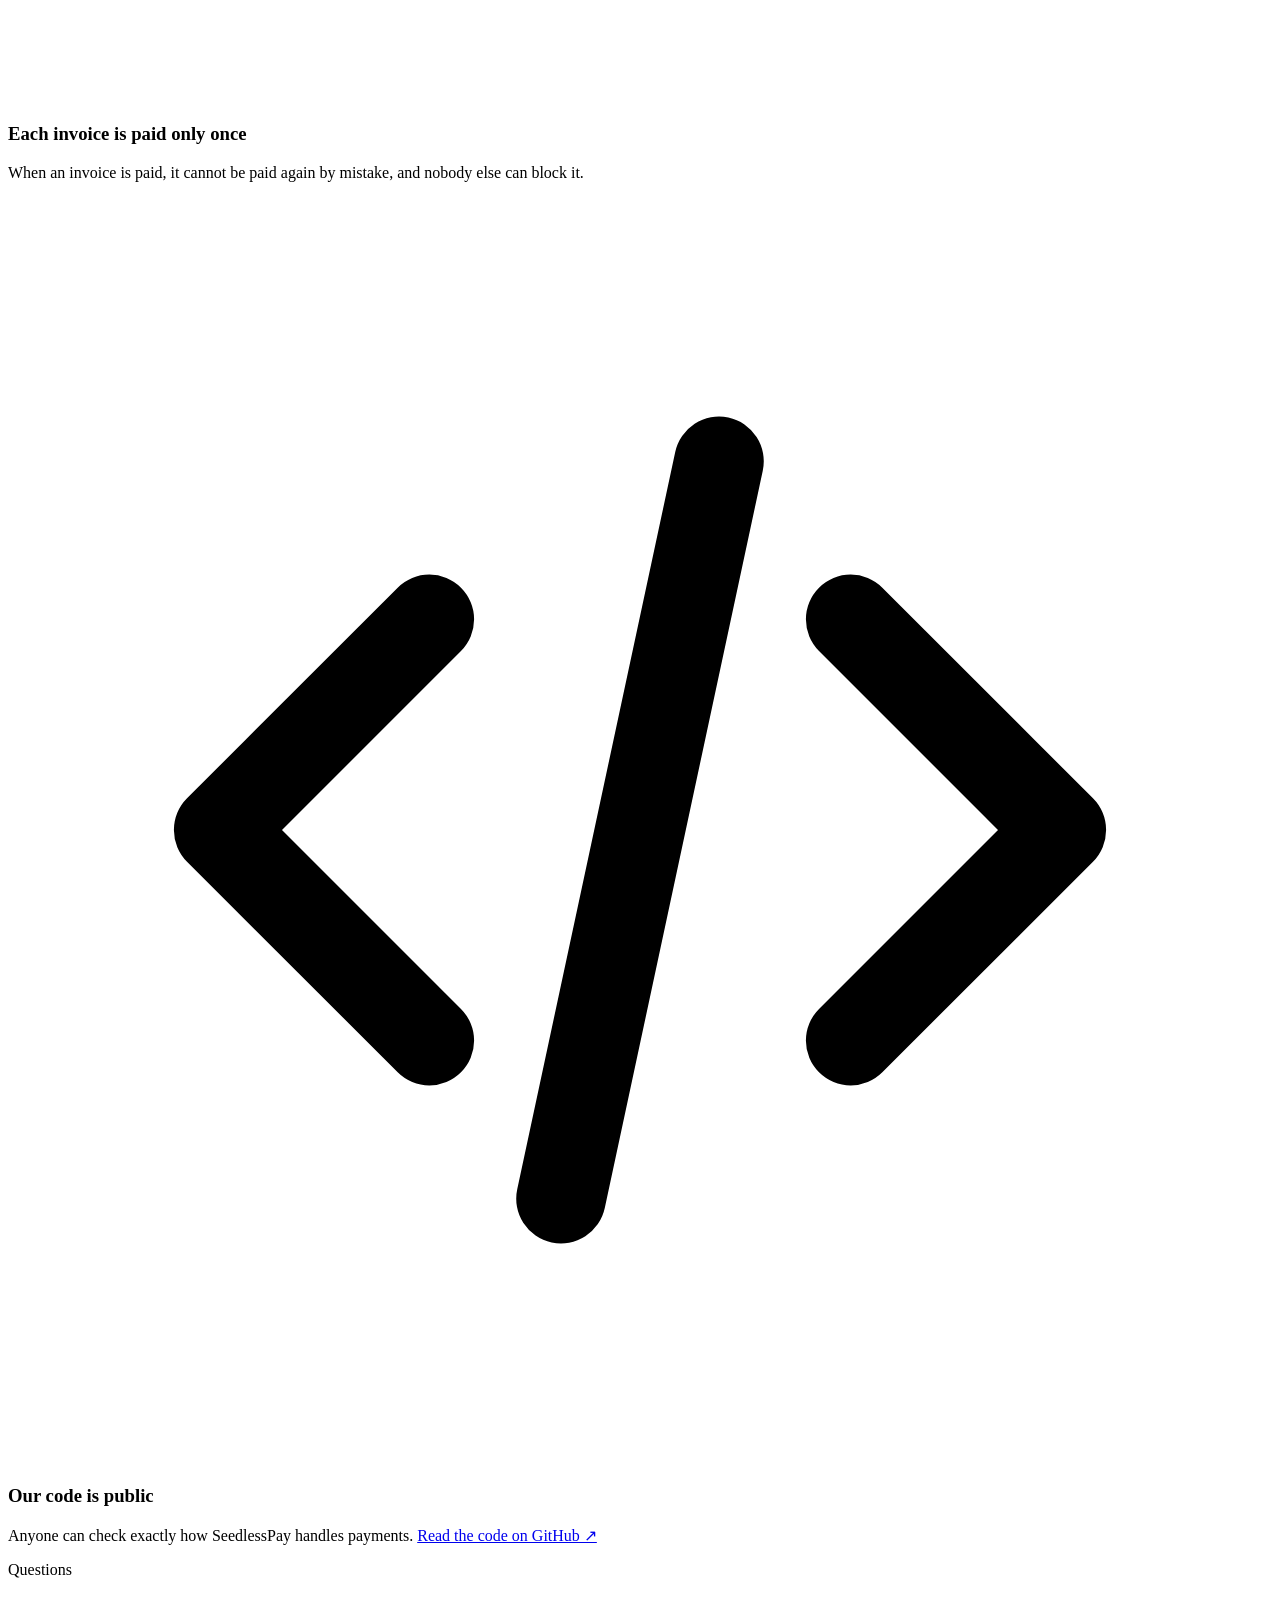
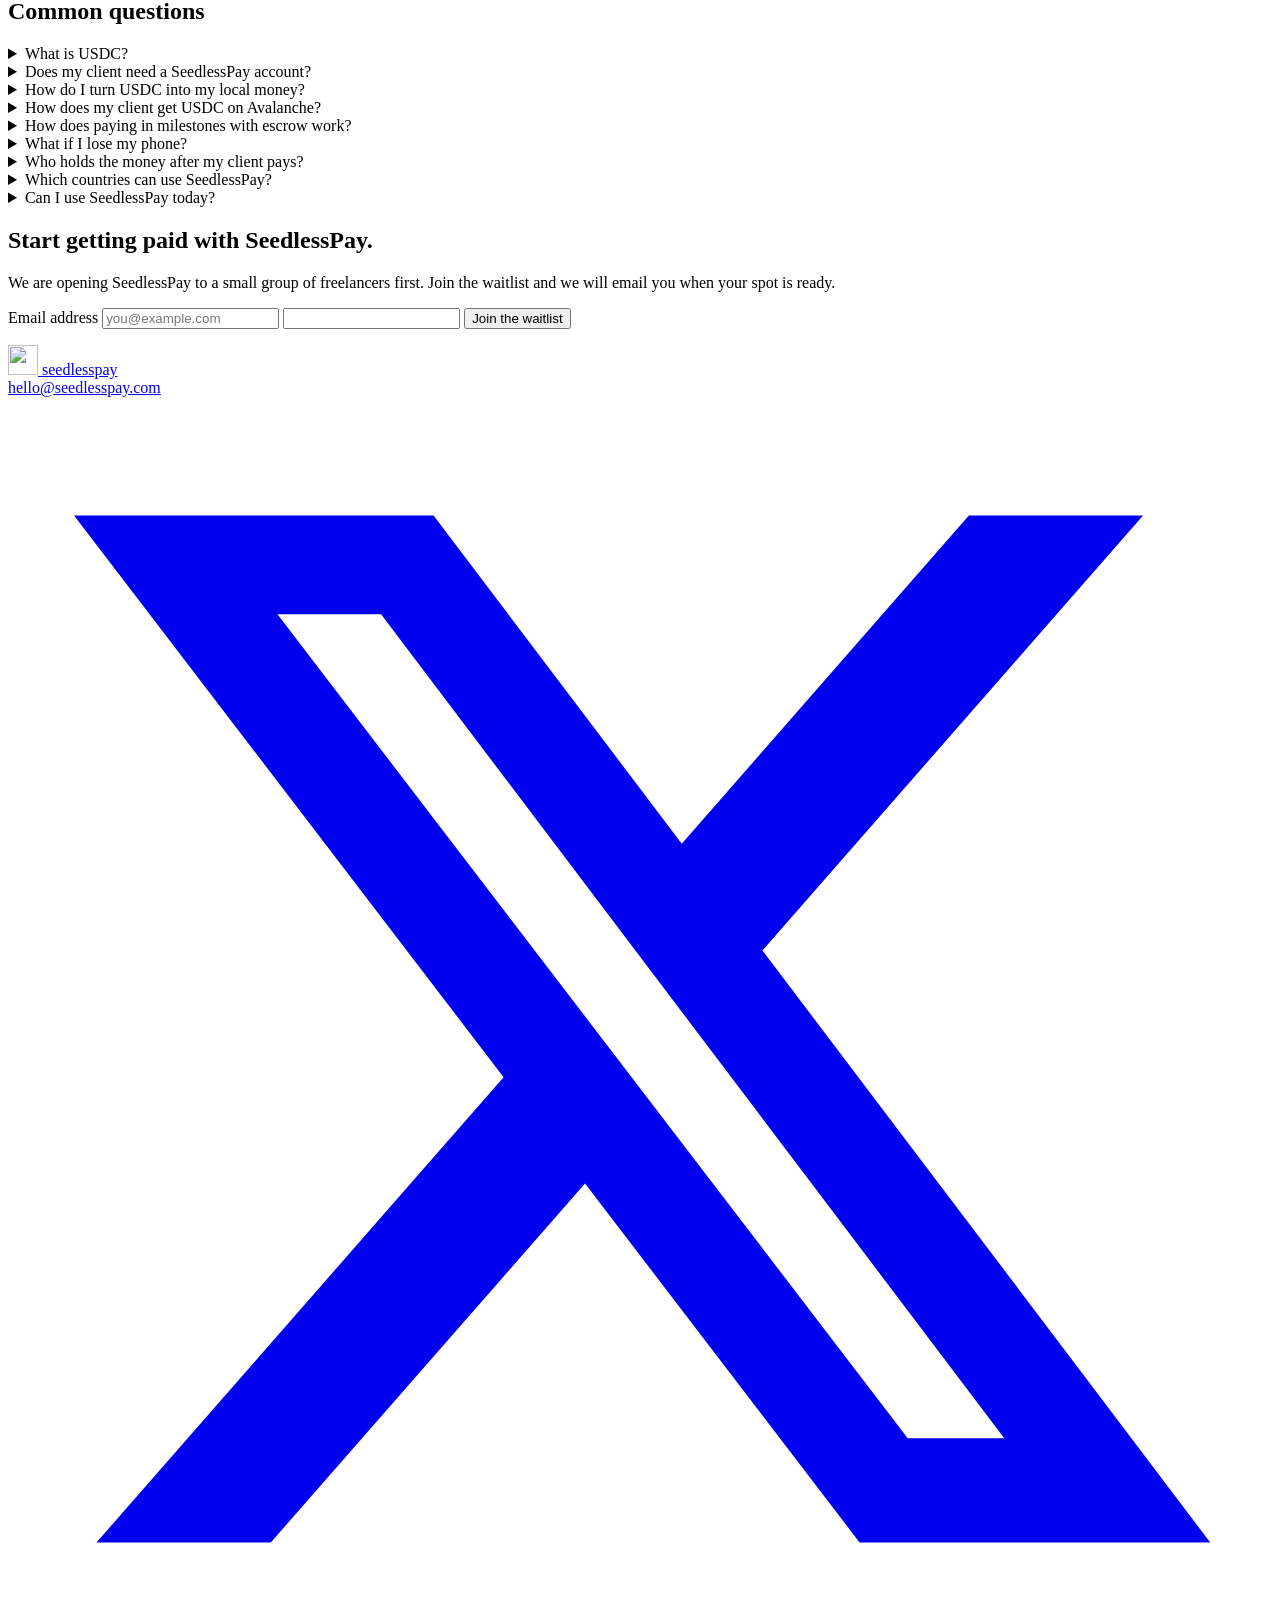
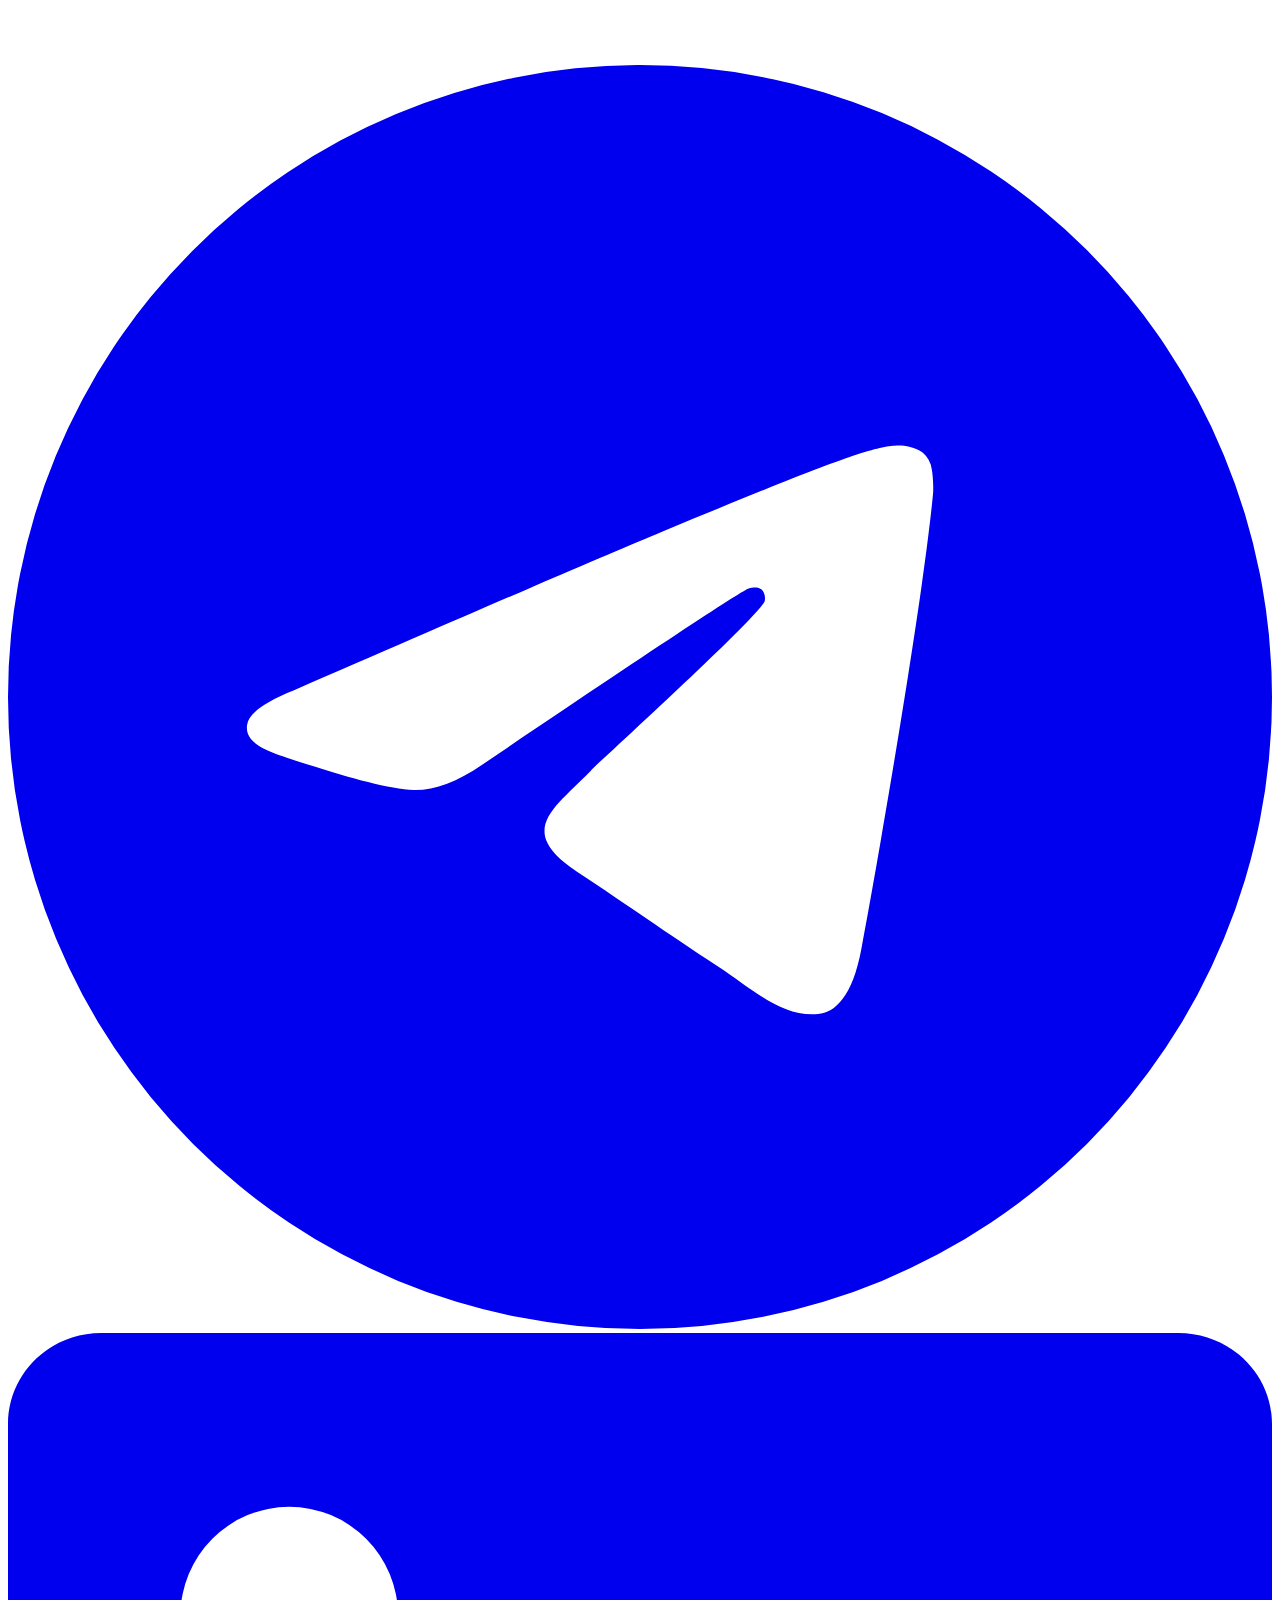
==== commit fd7a9acb: "Add blog with 4 guides, sitemap and robots.txt" ====
--- a/web/index.html
+++ b/web/index.html
@@ -50,6 +50,7 @@
         <a href="#how">How it works</a>
         <a href="#safe">Security</a>
         <a href="#faq">Questions</a>
+        <a href="/blog">Blog</a>
       </nav>
       <button class="theme" type="button" aria-label="Switch to light theme">
         <svg class="moon" viewBox="0 0 24 24" fill="none" stroke="currentColor" stroke-width="1.8" stroke-linecap="round" stroke-linejoin="round" aria-hidden="true"><path d="M21 12.8A9 9 0 1 1 11.2 3a7 7 0 0 0 9.8 9.8z"/></svg>
@@ -253,6 +254,7 @@
         <nav class="footer__legal" aria-label="Legal">
           <a href="/privacy">Privacy Policy</a>
           <a href="/terms">Terms of Service</a>
+          <a href="/blog">Blog</a>
         </nav>
         <p class="footer__note">SeedlessPay is in beta on the Avalanche test network.</p>
       </div>
